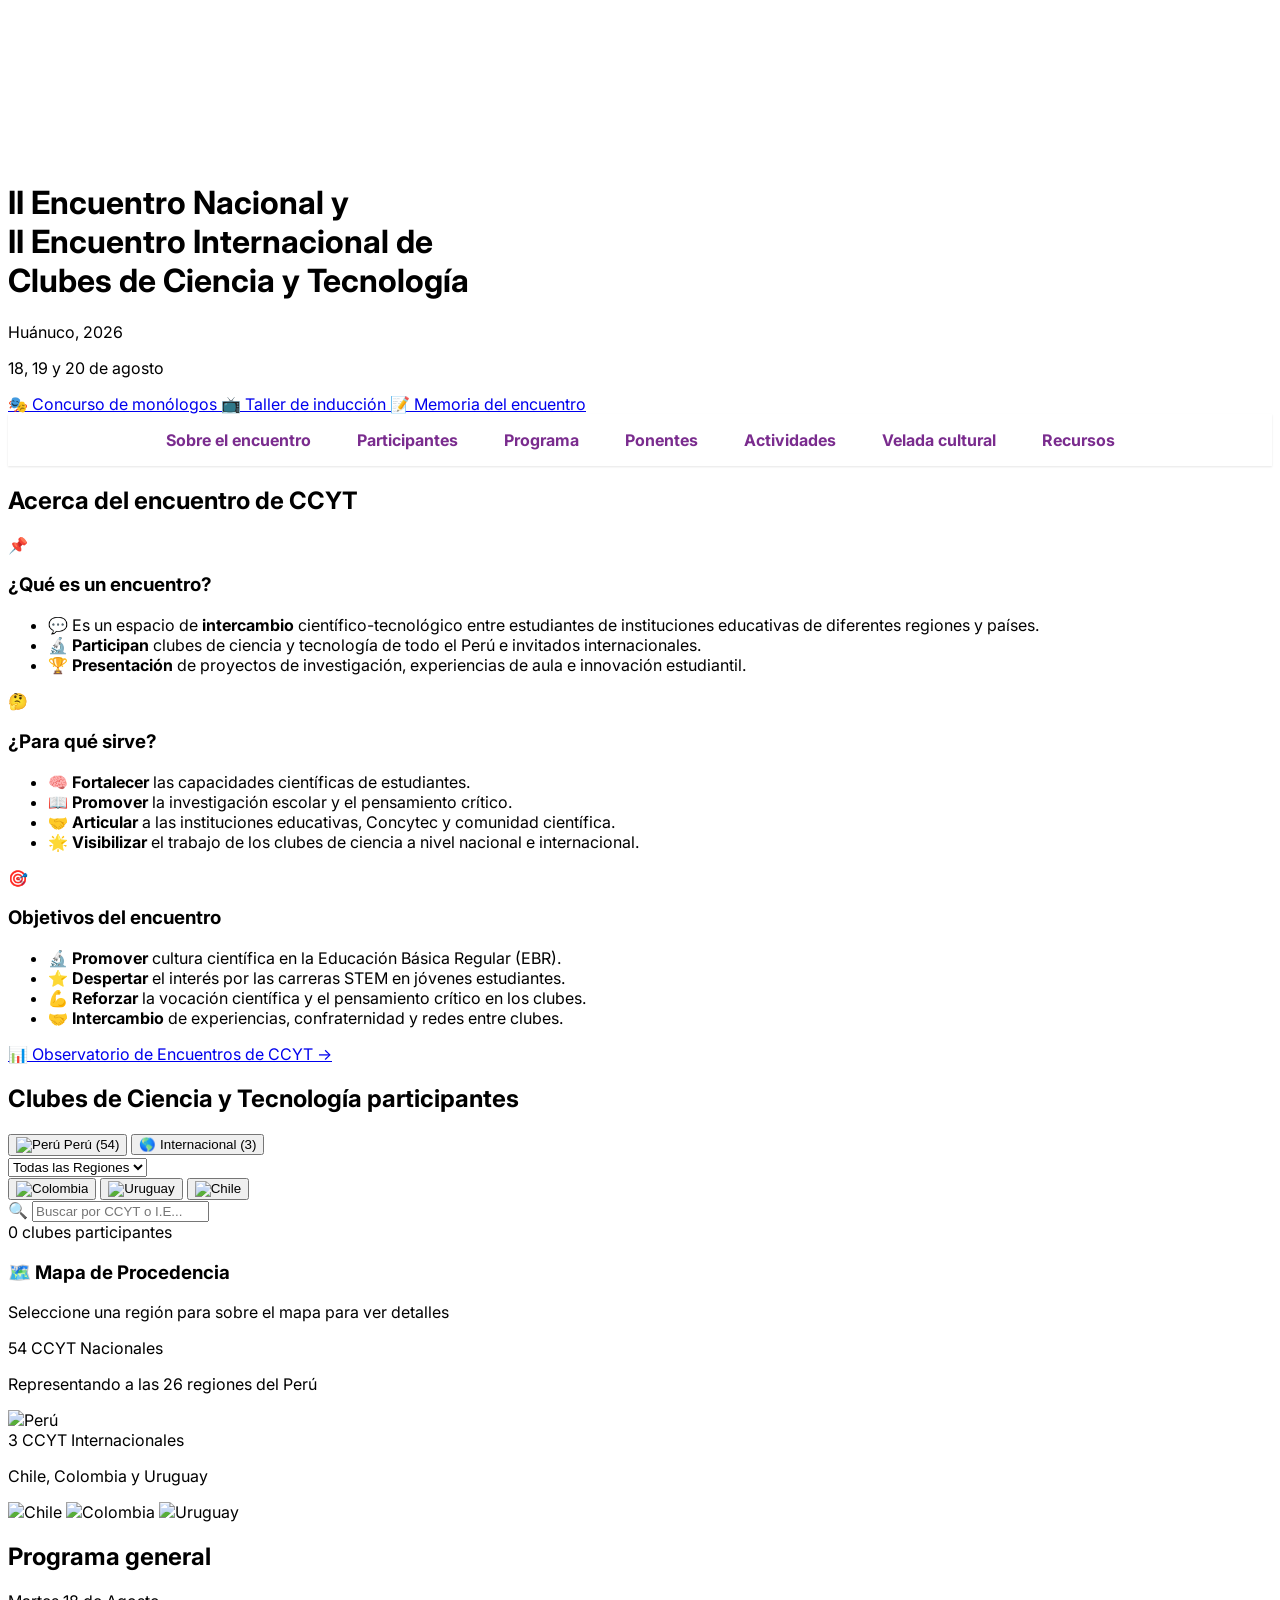
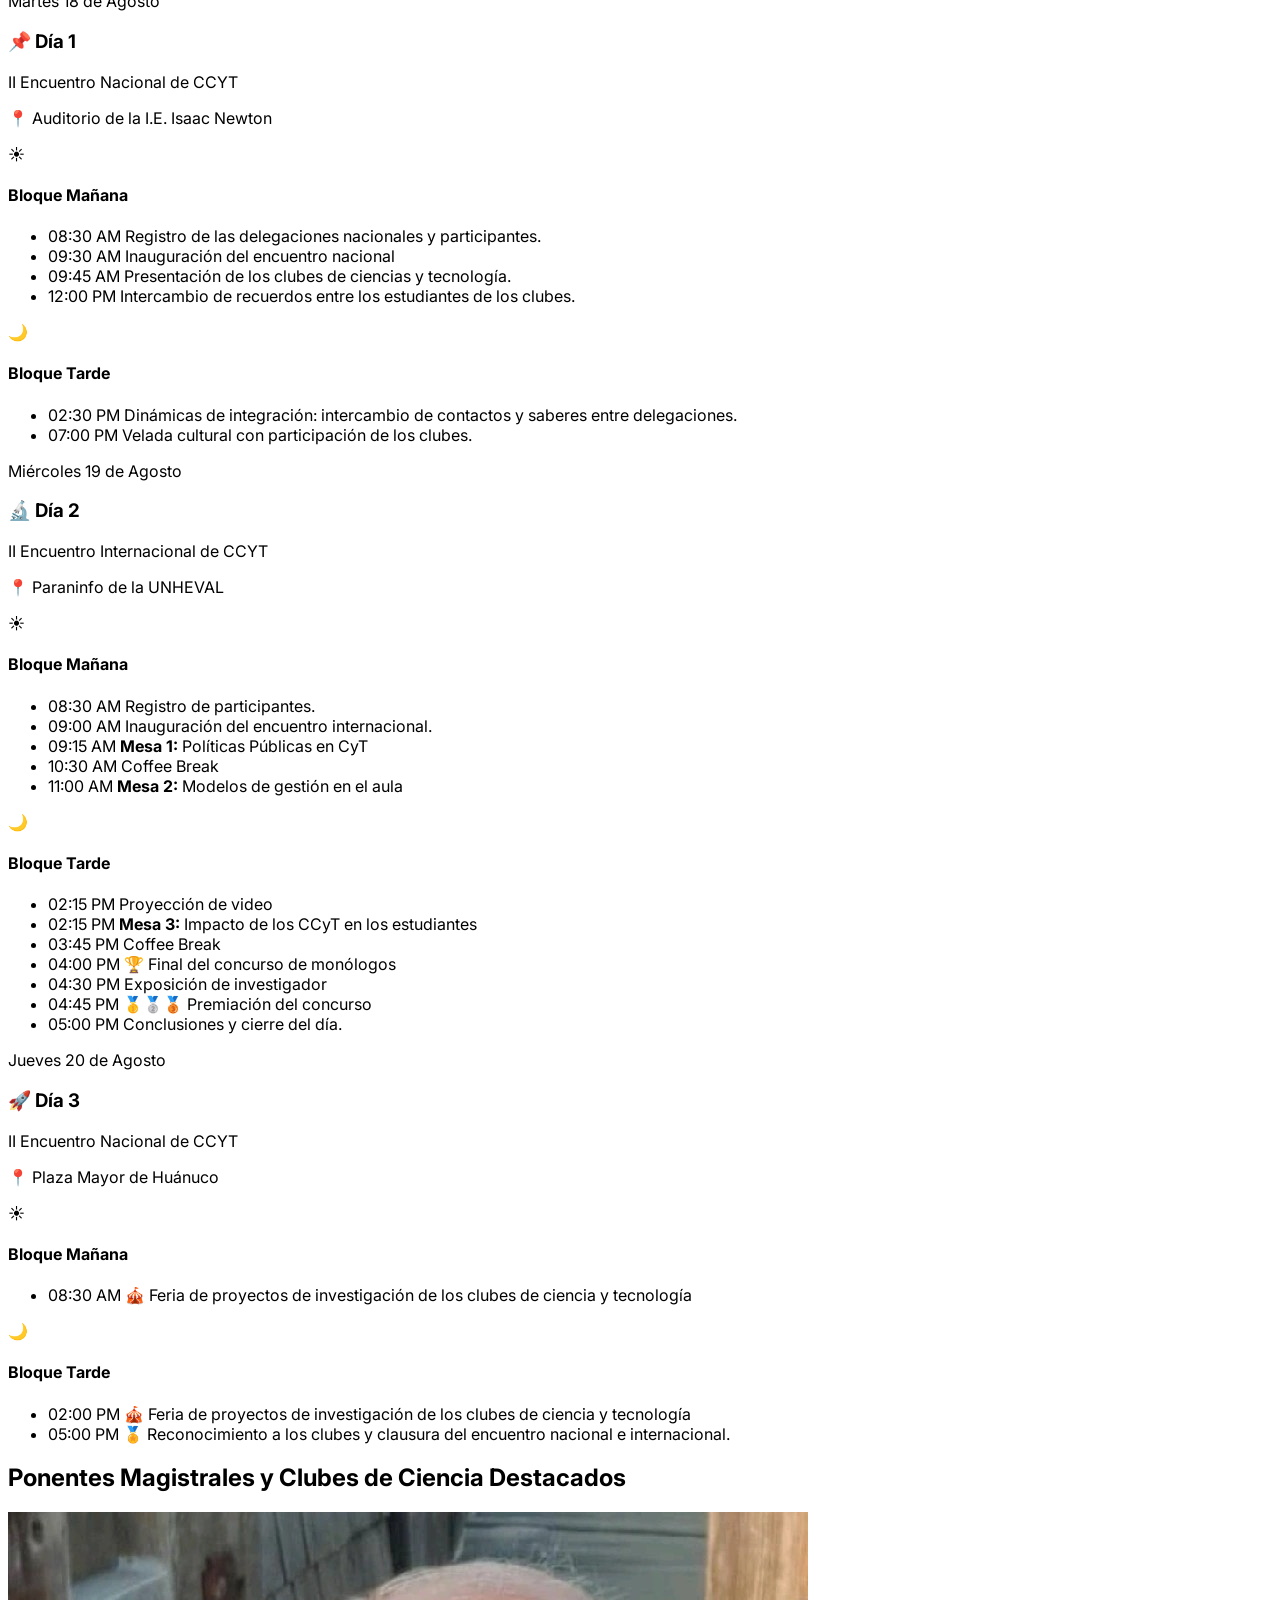
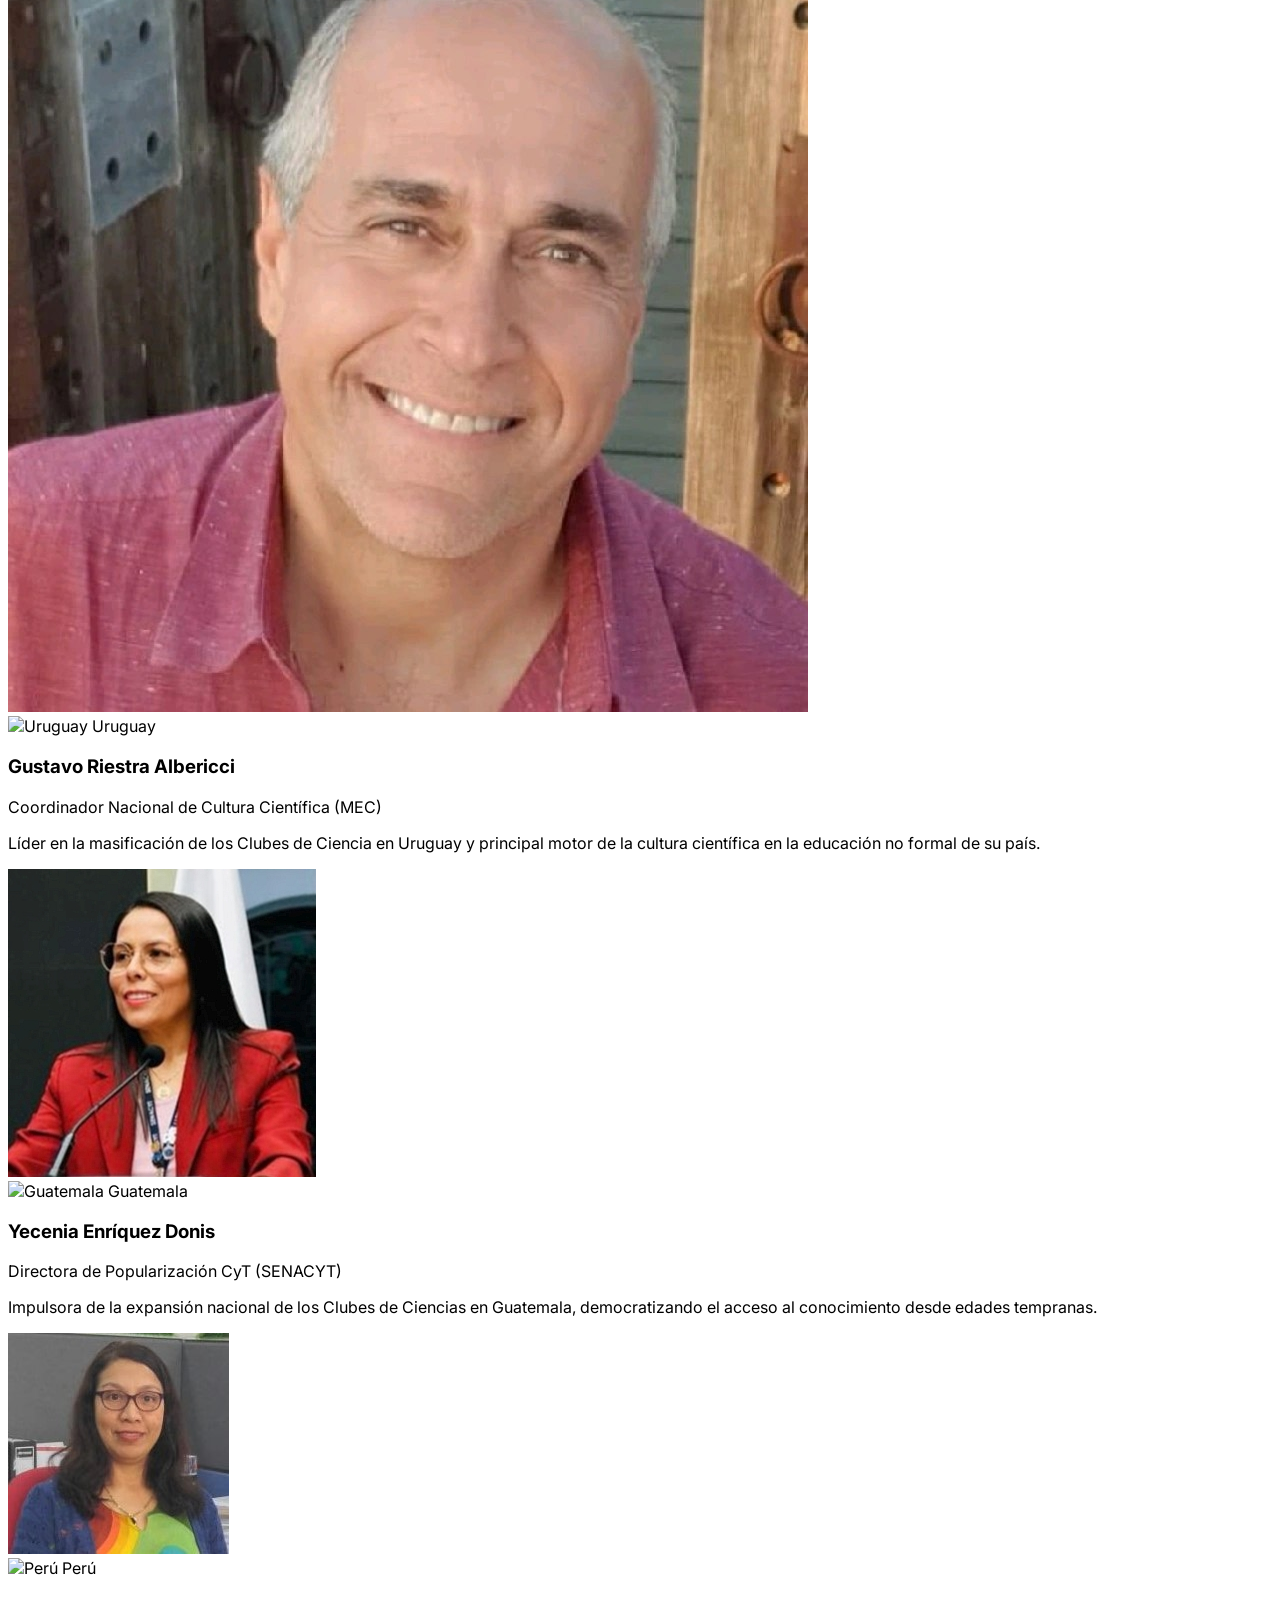
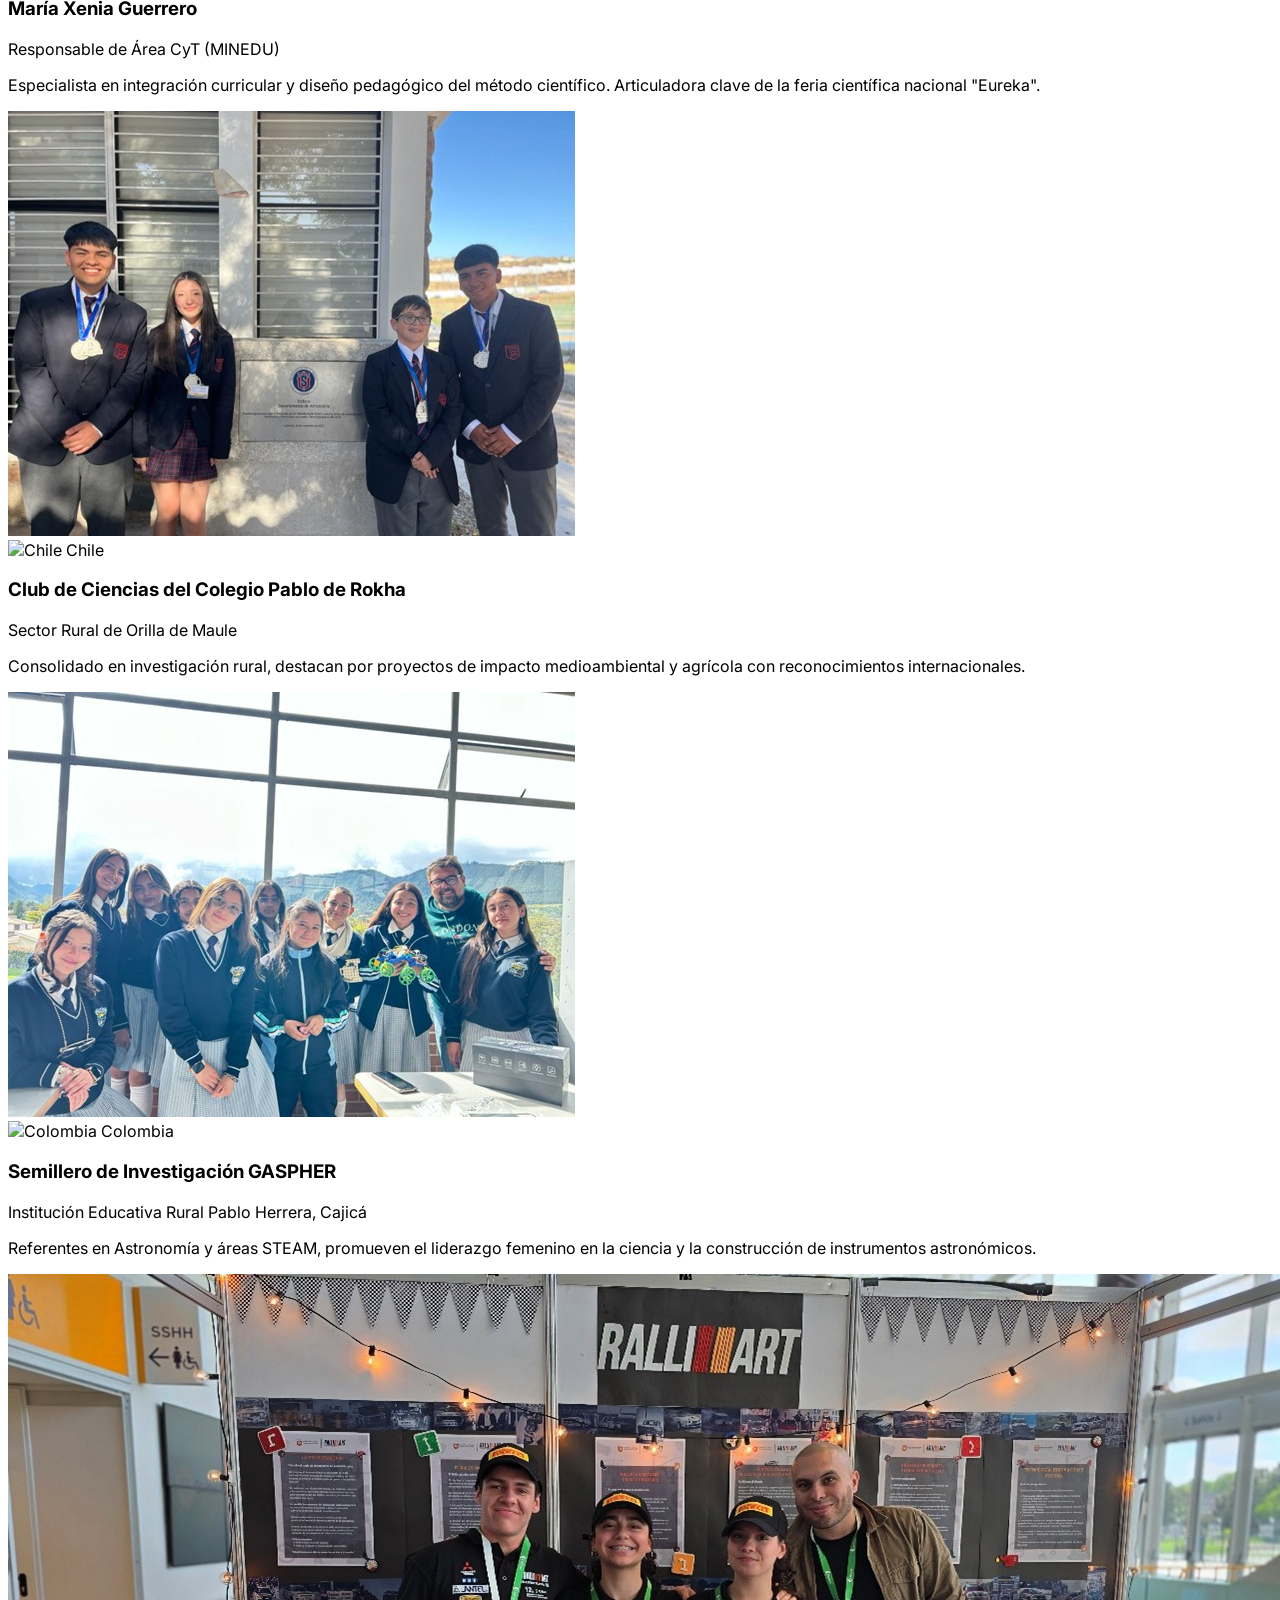
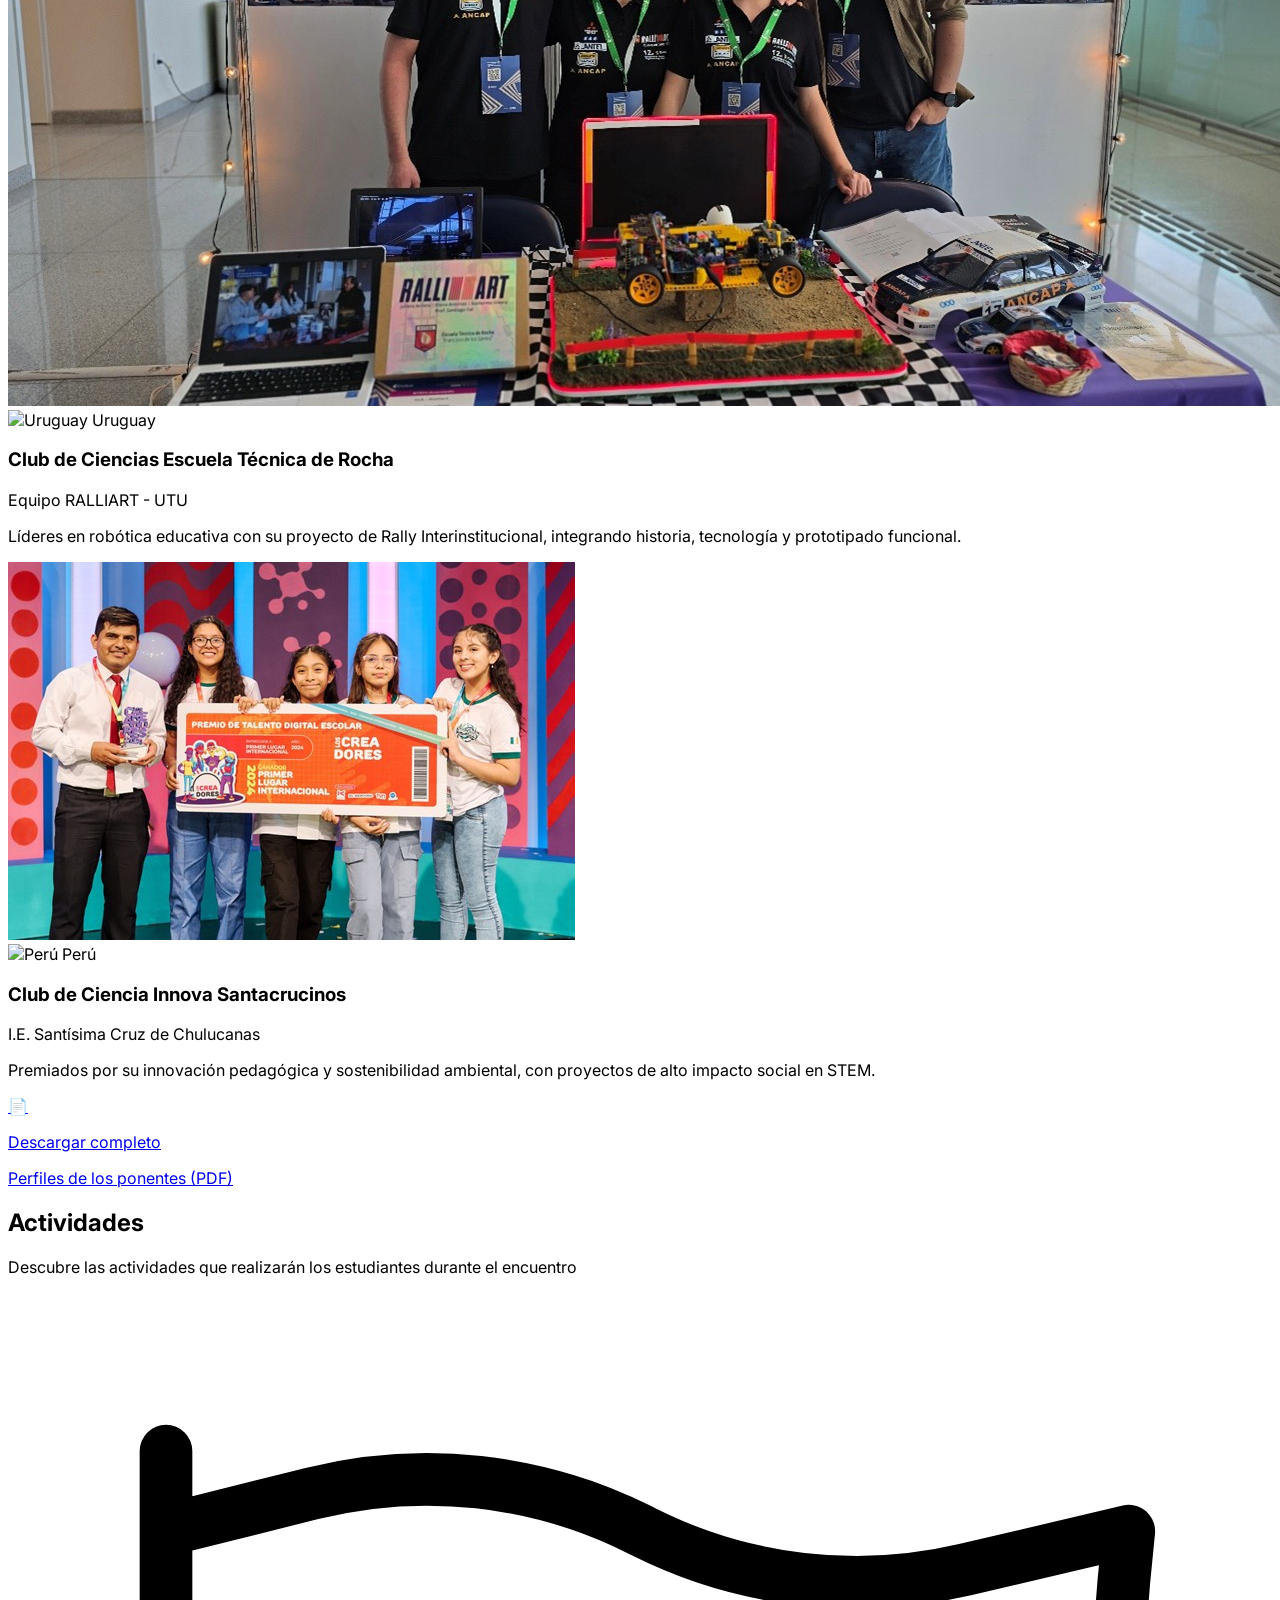
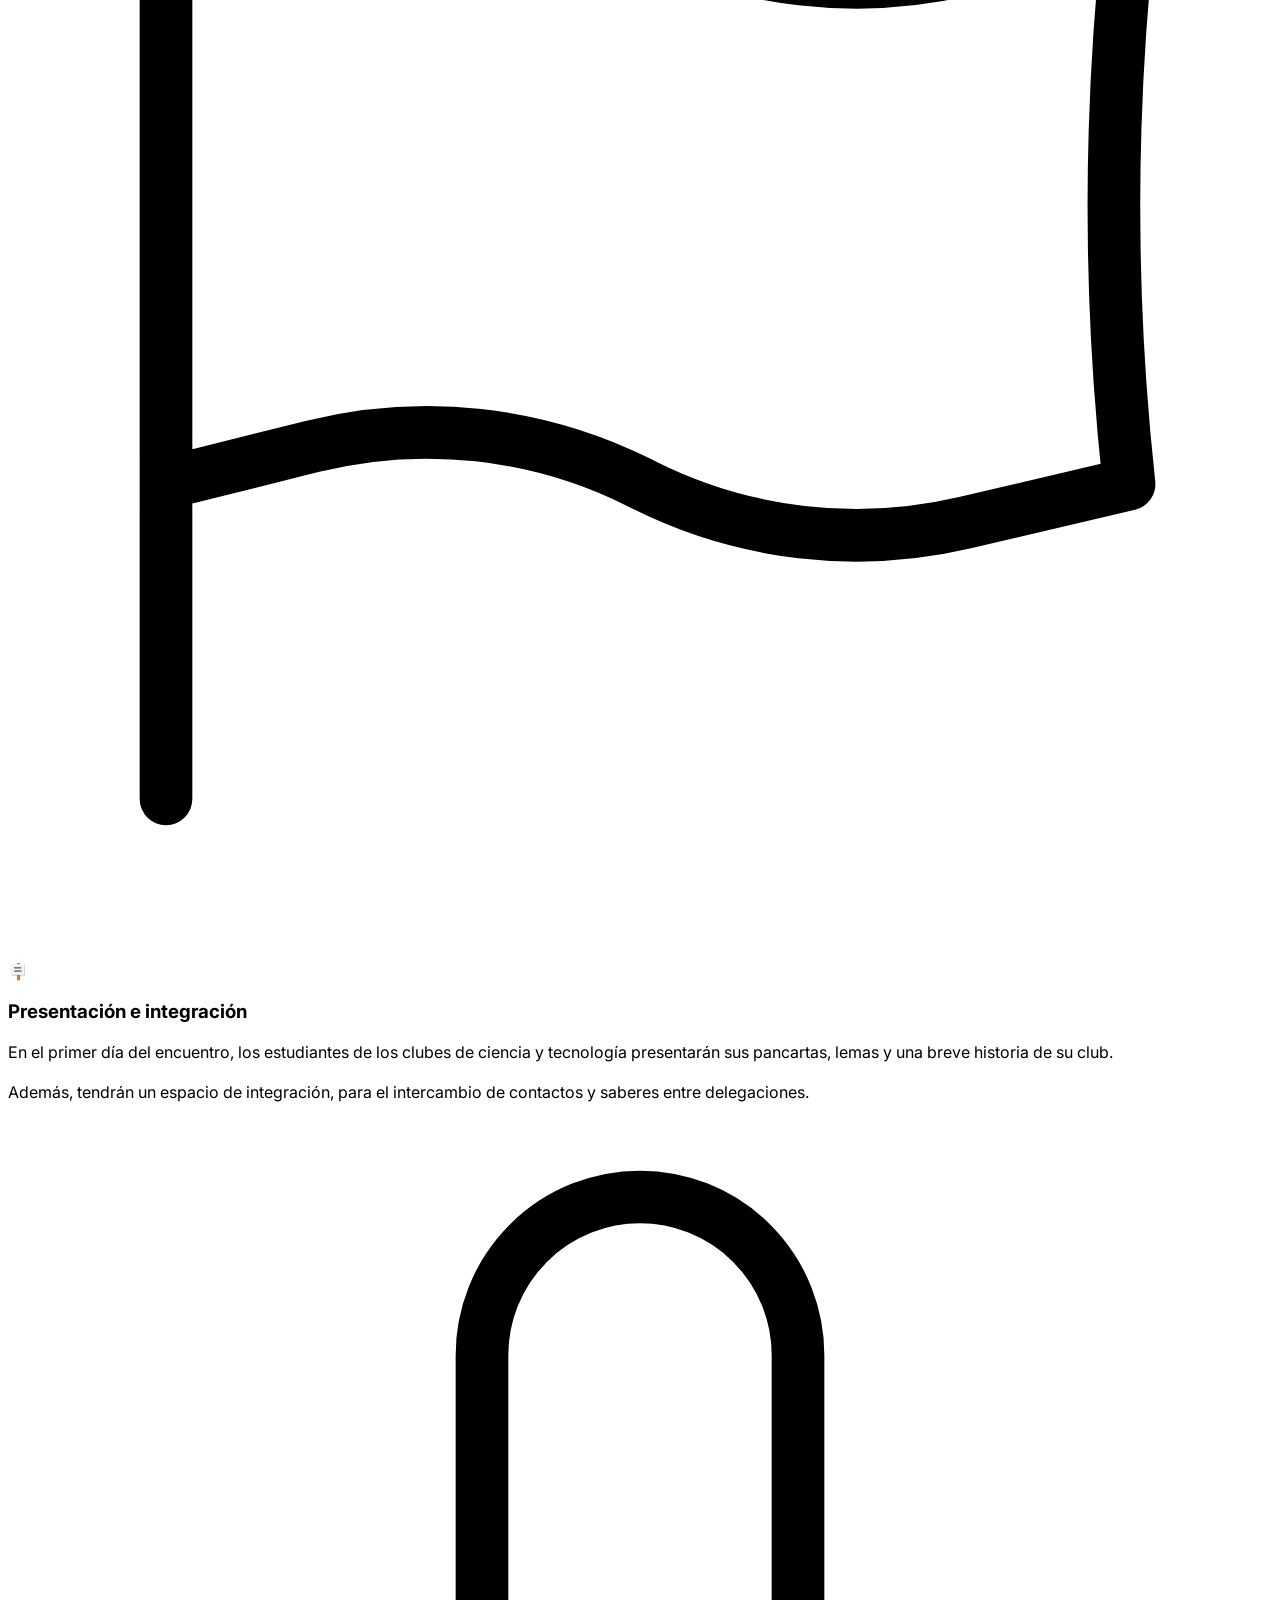
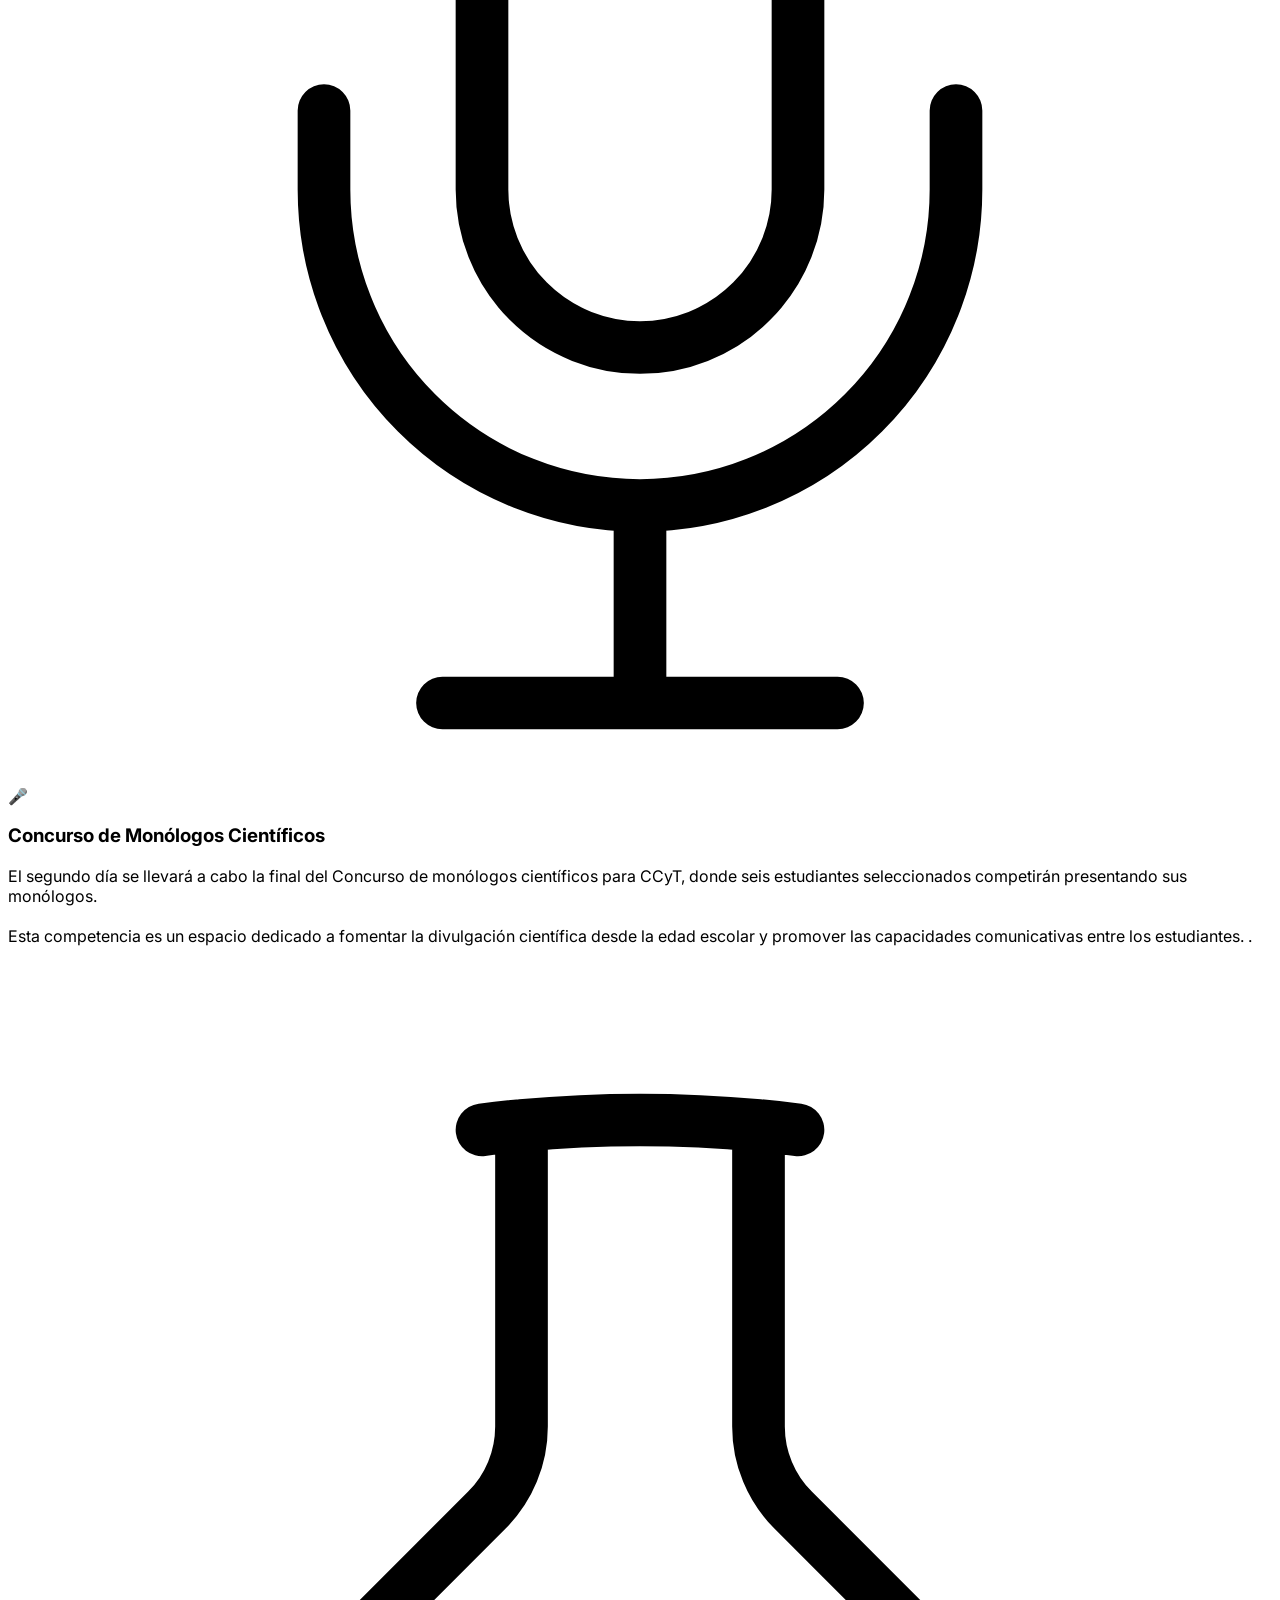
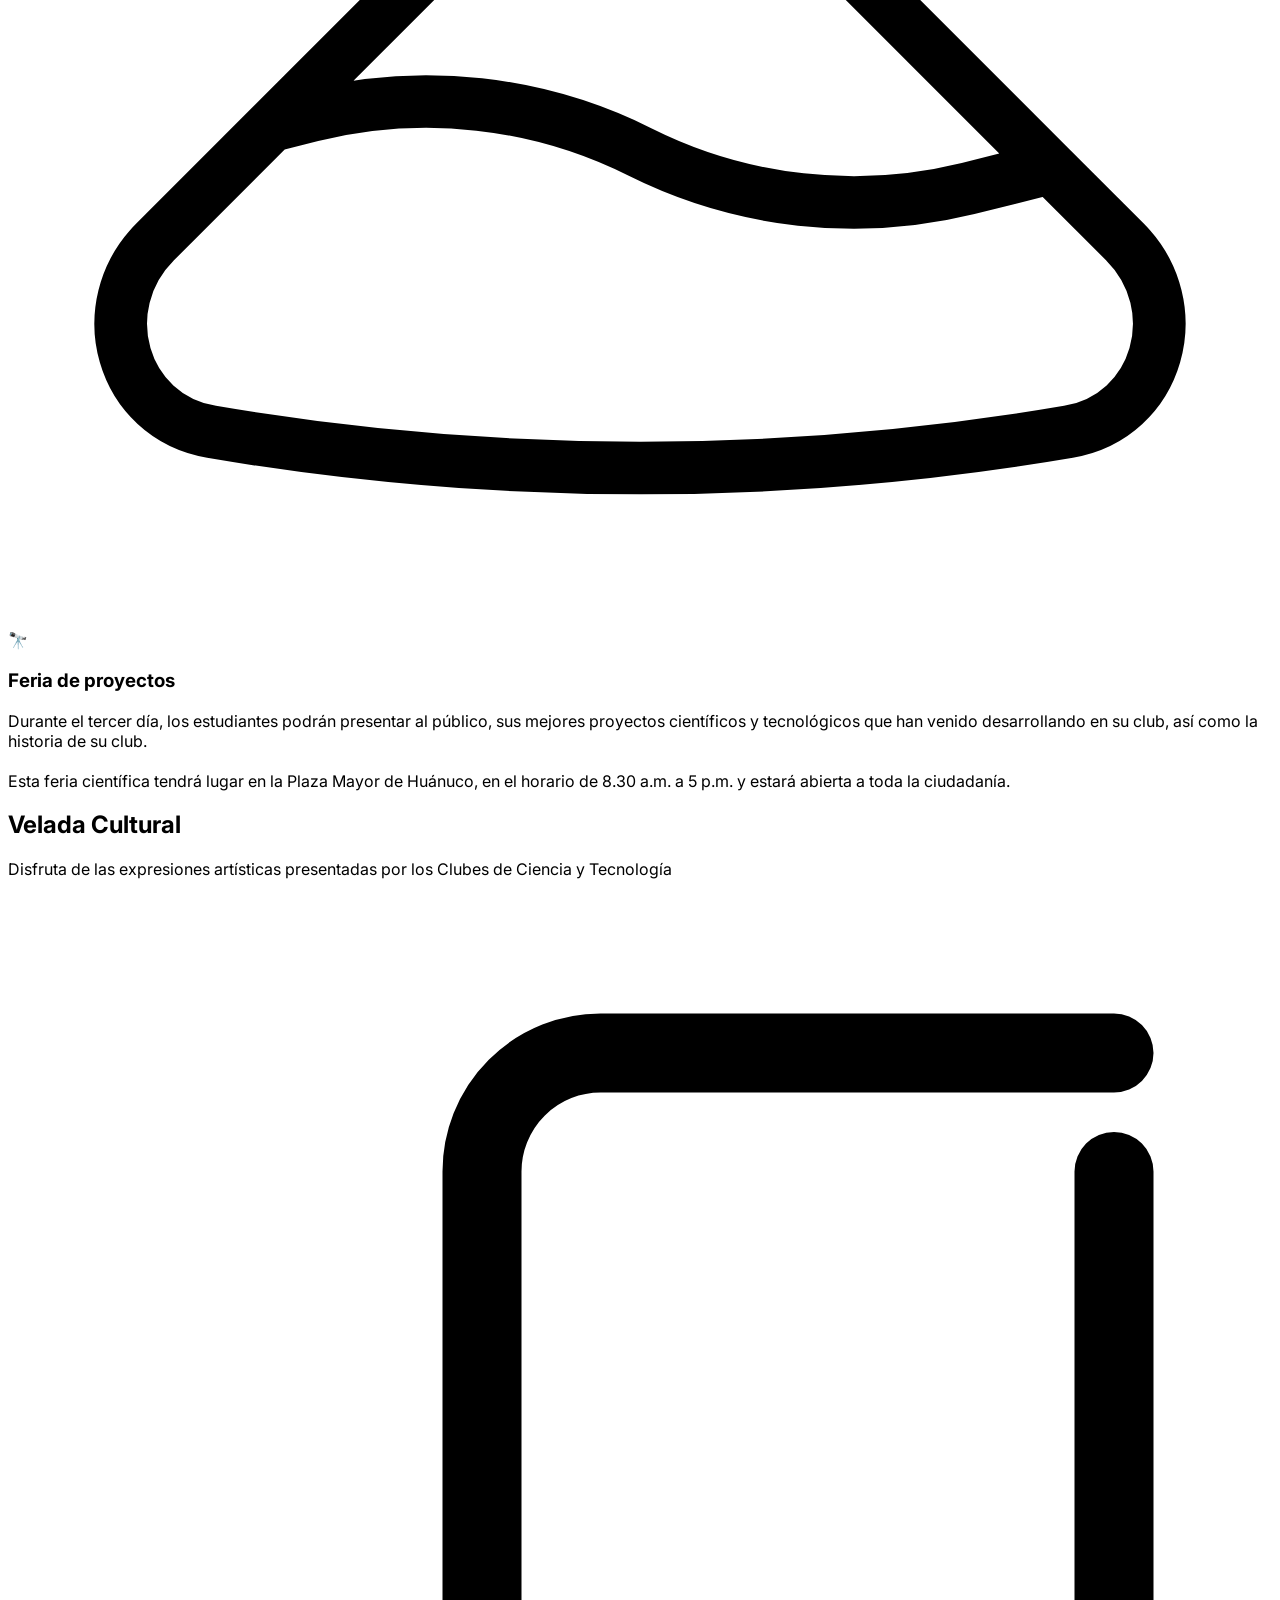
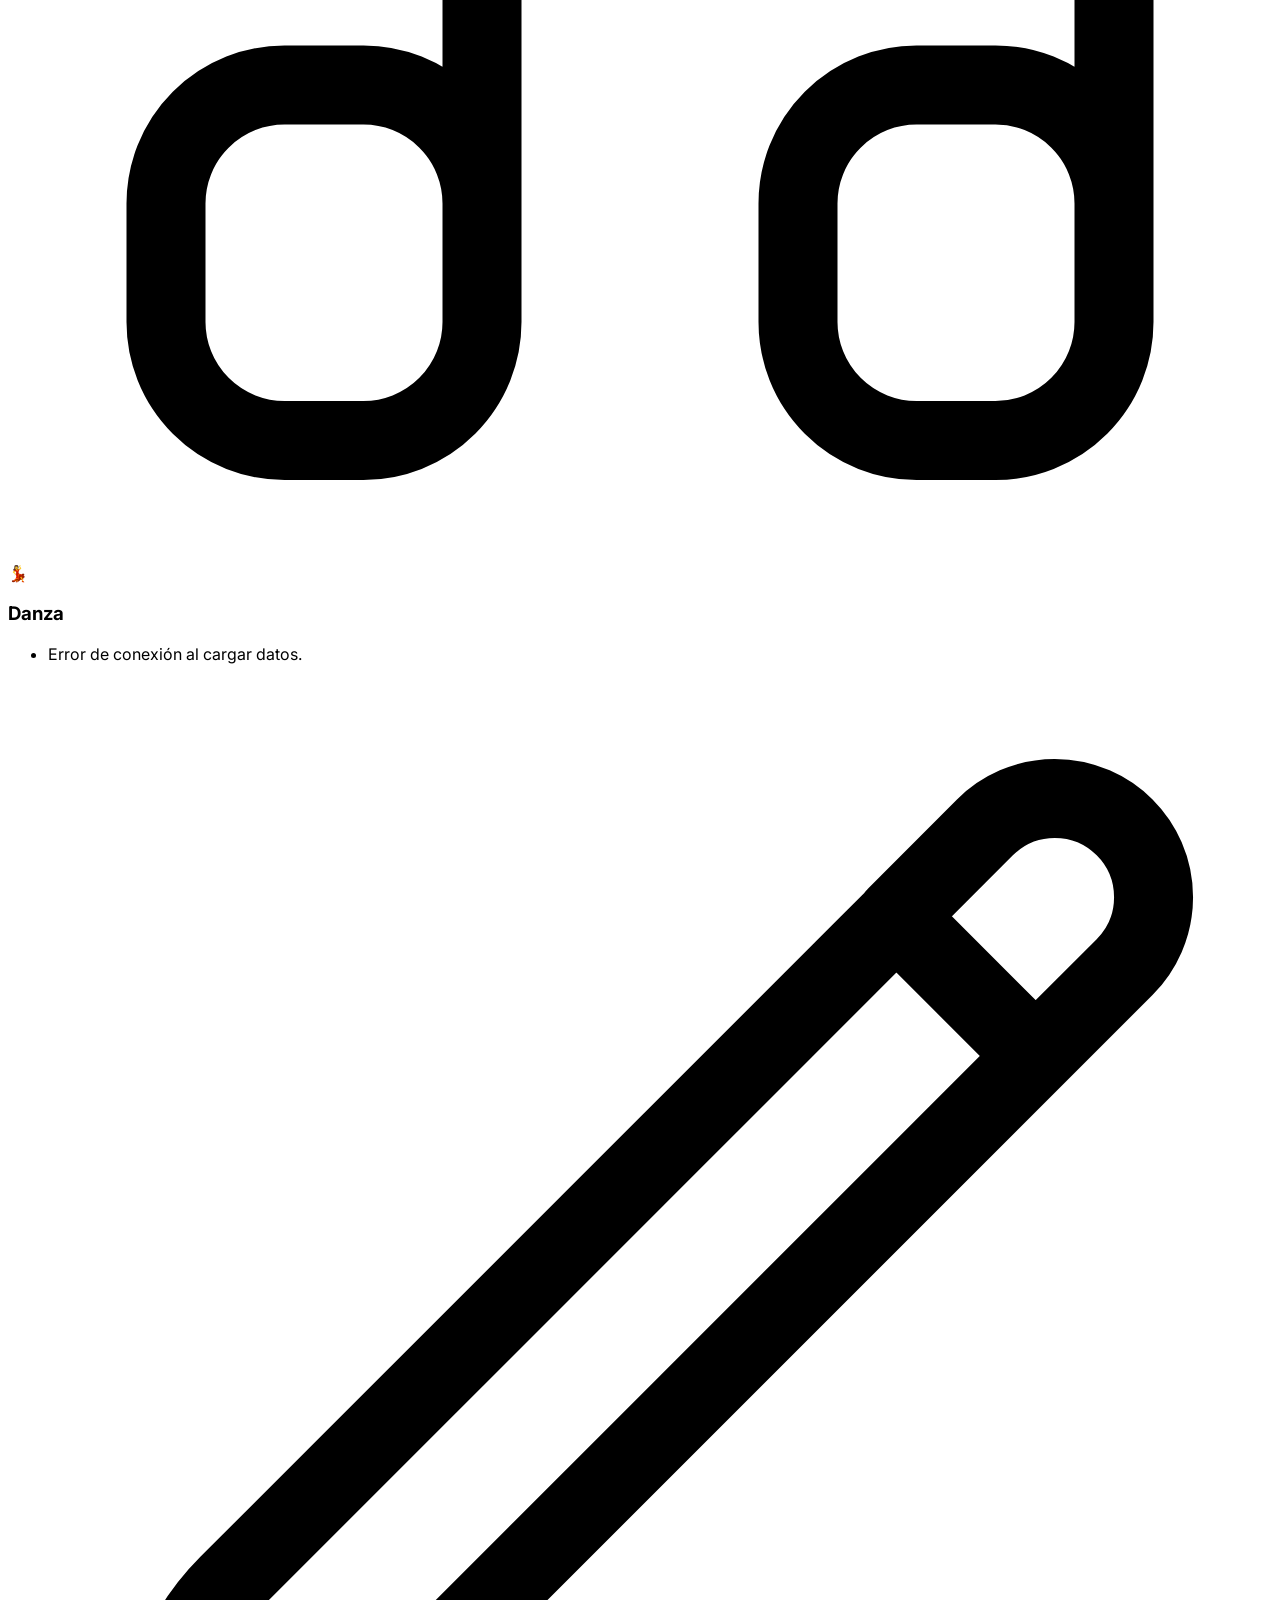
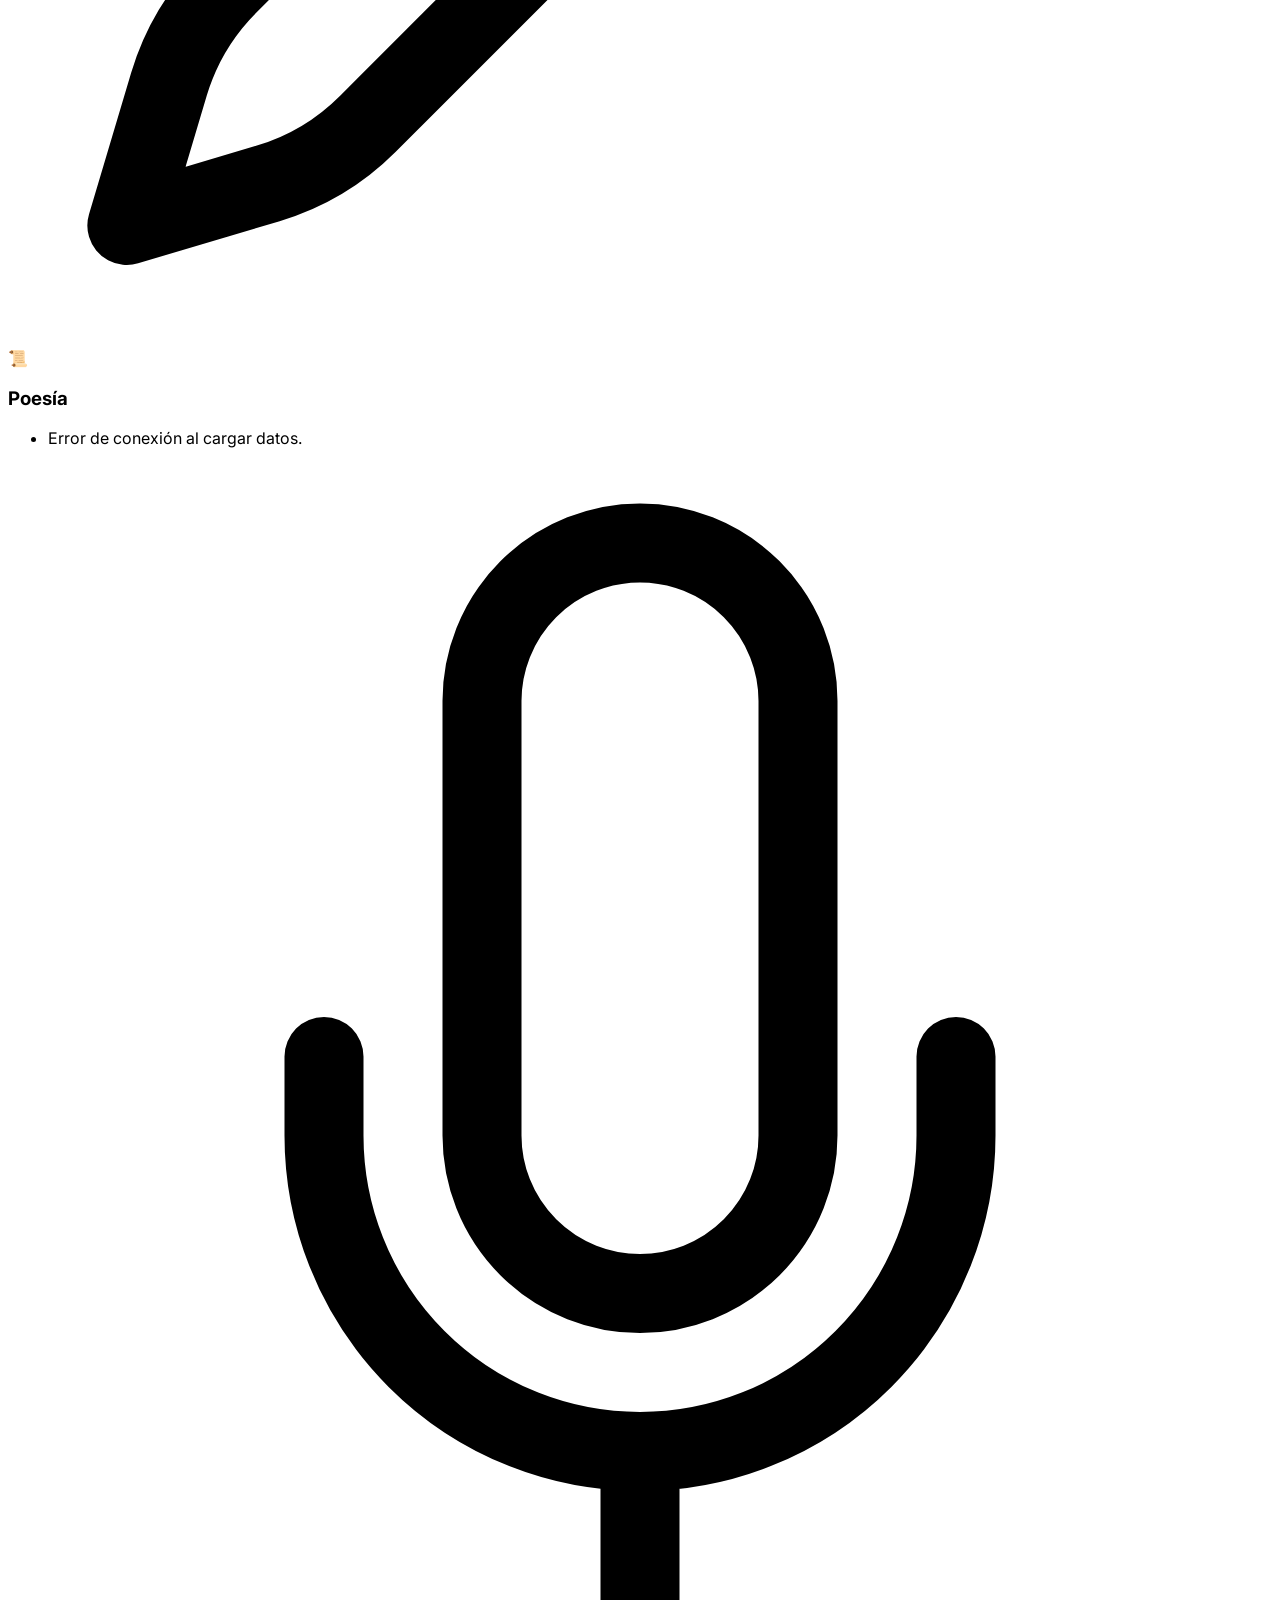
==== index.html @ 1f27a838 "Update index.html" ====
<!DOCTYPE html>
<html lang="es" class="scroll-smooth">
<head>
    <meta charset="UTF-8">
    <meta name="viewport" content="width=device-width, initial-scale=1.0">
    <title>Encuentro Internacional de Clubes de Ciencia y Tecnología | CONCYTEC</title>
    
    <script src="https://cdn.tailwindcss.com"></script>
    <link href="https://fonts.googleapis.com/css2?family=Inter:wght@400;500;700;900&display=swap" rel="stylesheet">
    
    <link rel="stylesheet" href="https://cdnjs.cloudflare.com/ajax/libs/animate.css/4.1.1/animate.min.css"/>
    
    <link rel="stylesheet" href="style.css">
    <script src="config-tailwind.js"></script>

</head>
<body class="bg-slate-50 text-slate-900 font-sans antialiased">

    <header id="inicio" class="relative min-h-[80vh] flex items-center justify-center text-center text-white bg-slate-900 py-20">
        <video autoplay muted loop playsinline class="absolute inset-0 w-full h-full object-cover opacity-40">
            <source src="assets/video/encuentros.mp4" type="video/mp4">
            Tu navegador no soporta videos.
        </video>

        <div class="absolute inset-0 bg-gradient-to-b from-slate-900/30 via-slate-900/50 to-slate-900"></div>

        <div class="relative z-10 px-6 w-full max-w-5xl animate__animated animate__fadeInUp flex flex-col items-center justify-center">
            <h1 class="text-3xl md:text-5xl lg:text-6xl font-extrabold mb-4 leading-tight">
                II Encuentro Nacional y <br class="hidden md:block">
                II Encuentro Internacional de <br> 
                <span class="text-brand">Clubes de Ciencia y Tecnología</span>
            </h1>
            <p class="text-xl md:text-3xl font-bold mb-2 text-slate-200">Huánuco, 2026</p>
            <p class="text-lg md:text-2xl font-medium mb-8 text-slate-300">18, 19 y 20 de agosto</p>
            
            <div class="flex flex-wrap justify-center gap-3 md:gap-4 w-full">
                <a href="https://sites.google.com/concytec.gob.pe/pop/eiccyt/monologos" target="_blank" class="w-full sm:w-auto border-2 border-white/80 bg-white/10 backdrop-blur-sm px-6 py-3 rounded-xl font-bold hover:bg-white hover:text-slate-900 hover:scale-105 transition-all duration-300 shadow-lg">
                    🎭 Concurso de monólogos
                </a>
                <a href="https://www.youtube.com/watch?v=rc3lQS-NrHs&t=8s" target="_blank" class="w-full sm:w-auto border-2 border-brand bg-brand px-6 py-3 rounded-xl font-bold text-white hover:bg-brand/80 hover:border-brand/80 hover:scale-105 transition-all duration-300 shadow-lg shadow-brand/30">
                    📺 Taller de inducción
                </a>
                <a href="https://forms.gle/Jagw4j2ENNtJgktn9" target="_blank" class="w-full sm:w-auto border-2 border-white/80 bg-white/10 backdrop-blur-sm px-6 py-3 rounded-xl font-bold hover:bg-white hover:text-slate-900 hover:scale-105 transition-all duration-300 shadow-lg">
                    📝 Memoria del encuentro
                </a>
            </div>
        </div>
    </header>

    <nav class="sub-nav sticky top-0 z-50 flex flex-wrap justify-center gap-2 md:gap-4 bg-slate-50 border-b border-slate-200 py-1 px-4 shadow-sm backdrop-blur-md bg-slate-50/90">
        <a href="#presentacion" class="text-xs md:text-sm font-bold text-slate-600 hover:text-brand transition-colors px-2 py-1">Sobre el encuentro</a>
        <a href="#clubes" class="text-xs md:text-sm font-bold text-slate-600 hover:text-brand transition-colors px-2 py-1">Participantes</a>
        <a href="#programa" class="text-xs md:text-sm font-bold text-slate-600 hover:text-brand transition-colors px-2 py-1">Programa</a>
        <a href="#ponentes" class="text-xs md:text-sm font-bold text-slate-600 hover:text-brand transition-colors px-2 py-1">Ponentes</a>
        <a href="#actividades" class="text-xs md:text-sm font-bold text-slate-600 hover:text-brand transition-colors px-2 py-1">Actividades</a>
        <a href="#velada" class="text-xs md:text-sm font-bold text-slate-600 hover:text-brand transition-colors px-2 py-1">Velada cultural</a>
        <a href="#recursos" class="text-xs md:text-sm font-bold text-slate-600 hover:text-brand transition-colors px-2 py-1">Recursos</a>
    </nav>

    <!-- -----------------
    SECCION PRESENTACION
    ---------------------- -->

    <section id="presentacion" class="py-28 md:py-16 bg-slate-100 relative overflow-hidden">
        <div class="absolute top-0 left-0 w-full h-full overflow-hidden pointer-events-none z-0">
            <div class="absolute -top-24 -right-24 w-96 h-96 bg-brand opacity-5 rounded-full blur-3xl"></div>
            <div class="absolute -bottom-24 -left-24 w-96 h-96 bg-accent opacity-5 rounded-full blur-3xl"></div>
        </div>

        <div class="container mx-auto max-w-7xl px-6 lg:px-8 relative z-10">
            
            <div class="flex flex-col items-center mb-8">
                <h2 class="text-3xl md:text-4xl font-extrabold text-dark tracking-tight text-center uppercase">Acerca del encuentro de CCYT</h2>
                <div class="w-20 h-1 bg-brand mt-4 rounded-full"></div>
            </div>
            
            <div class="grid md:grid-cols-3 gap-8 items-stretch mb-12">
                
                <div class="bg-white rounded-2xl shadow-xl border-t-4 border-brand overflow-hidden transition-all duration-300 transform hover:scale-105 hover:shadow-2xl flex flex-col">
                    <div class="bg-brand/10 p-5 text-center border-b border-brand/20">
                        <span class="text-2xl mb-1 block">📌</span>
                        <h3 class="text-xl font-black text-slate-800">¿Qué es un encuentro?</h3>
                    </div>
                    
                    <div class="p-6 flex-grow flex flex-col justify-center">
                        <ul class="space-y-4 text-sm text-slate-600">
                            <li class="flex gap-3 items-start">
                                <span class="text-base shrink-0 mt-0.5">💬</span>
                                <span>Es un espacio de <b class="text-brand">intercambio</b> científico-tecnológico entre estudiantes de instituciones educativas de diferentes regiones y países.</span>
                            </li>
                            <li class="flex gap-3 items-start">
                                <span class="text-base shrink-0 mt-0.5">🔬</span>
                                <span><b class="text-slate-800">Participan</b> clubes de ciencia y tecnología de todo el Perú e invitados internacionales.</span>
                            </li>
                            <li class="flex gap-3 items-start">
                                <span class="text-base shrink-0 mt-0.5">🏆</span>
                                <span><b class="text-slate-800">Presentación</b> de proyectos de investigación, experiencias de aula e innovación estudiantil.</span>
                            </li>
                        </ul>
                    </div>
                </div>

                <div class="bg-dark rounded-2xl shadow-xl border-t-4 border-accent overflow-hidden transition-all duration-300 transform hover:scale-105 hover:shadow-2xl flex flex-col">
                    <div class="bg-black/20 p-5 text-center border-b border-white/10">
                        <span class="text-2xl mb-1 block">🤔</span>
                        <h3 class="text-xl font-black text-white">¿Para qué sirve?</h3>
                    </div>
                    
                    <div class="p-6 flex-grow flex flex-col justify-center">
                        <ul class="space-y-4 text-sm text-slate-200">
                            <li class="flex gap-3 items-start">
                                <span class="text-base shrink-0 mt-0.5">🧠</span>
                                <span><b class="text-accent">Fortalecer</b> las capacidades científicas de estudiantes.</span>
                            </li>
                            <li class="flex gap-3 items-start">
                                <span class="text-base shrink-0 mt-0.5">📖</span>
                                <span><b class="text-white">Promover</b> la investigación escolar y el pensamiento crítico.</span>
                            </li>
                            <li class="flex gap-3 items-start">
                                <span class="text-base shrink-0 mt-0.5">🤝</span>
                                <span><b class="text-white">Articular</b> a las instituciones educativas, Concytec y comunidad científica.</span>
                            </li>
                            <li class="flex gap-3 items-start">
                                <span class="text-base shrink-0 mt-0.5">🌟</span>
                                <span><b class="text-accent">Visibilizar</b> el trabajo de los clubes de ciencia a nivel nacional e internacional.</span>
                            </li>
                        </ul>
                    </div>
                </div>

                <div class="bg-white rounded-2xl shadow-xl border-t-4 border-brand overflow-hidden transition-all duration-300 transform hover:scale-105 hover:shadow-2xl flex flex-col">
                    <div class="bg-brand/10 p-5 text-center border-b border-brand/20">
                        <span class="text-2xl mb-1 block">🎯</span>
                        <h3 class="text-xl font-black text-slate-800">Objetivos del encuentro</h3>
                    </div>
                    
                    <div class="p-6 flex-grow flex flex-col justify-center">
                        <ul class="space-y-4 text-sm text-slate-600">
                            <li class="flex gap-3 items-start">
                                <span class="text-base shrink-0 mt-0.5">🔬</span>
                                <span><b class="text-brand">Promover</b> cultura científica en la Educación Básica Regular (EBR).</span>
                            </li>
                            <li class="flex gap-3 items-start">
                                <span class="text-base shrink-0 mt-0.5">⭐</span>
                                <span><b class="text-slate-800">Despertar</b> el interés por las carreras STEM en jóvenes estudiantes.</span>
                            </li>
                            <li class="flex gap-3 items-start">
                                <span class="text-base shrink-0 mt-0.5">💪</span>
                                <span><b class="text-slate-800">Reforzar</b> la vocación científica y el pensamiento crítico en los clubes.</span>
                            </li>
                            <li class="flex gap-3 items-start">
                                <span class="text-base shrink-0 mt-0.5">🤝</span>
                                <span><b class="text-dark font-bold">Intercambio</b> de experiencias, confraternidad y redes entre clubes.</span>
                            </li>
                        </ul>
                    </div>
                </div>

            </div>

            <div class="text-center mt-12">
                <a href="https://sites.google.com/concytec.gob.pe/pop/eiccyt/observatorio" target="_blank" class="inline-flex items-center gap-3 bg-dark hover:bg-brand text-white font-bold px-8 py-3.5 rounded-xl shadow-lg transition-all duration-300 transform hover:-translate-y-1 group text-sm uppercase tracking-wider">
                    <span class="text-lg transition-transform group-hover:rotate-12">📊</span> 
                    <span>Observatorio de Encuentros de CCYT</span>
                    <span class="transition-transform group-hover:translate-x-1">→</span>
                </a>
            </div>

        </div>
    </section>

    
    <!-- ---------------------------------------
    SECCION CLUBES DE CIENCIA PARTICIPANTES
    --------------------------------------- -->

    <section id="clubes" class="py-28 md:py-16 bg-white relative overflow-hidden">
        
        <div class="container mx-auto max-w-7xl px-6 lg:px-8 relative z-10">
            
            <div class="flex flex-col items-center mb-8">
                <h2 class="text-3xl md:text-4xl font-extrabold text-dark tracking-tight text-center uppercase">Clubes de Ciencia y Tecnología participantes</h2>
                <div class="w-20 h-1 bg-brand mt-4 rounded-full"></div>
            </div>
            
            <div class="grid lg:grid-cols-12 gap-8 items-start">
                
                <div class="lg:col-span-7 flex flex-col h-full">
                    
                    <div class="flex justify-center md:justify-center mb-4">
                        <div class="bg-slate-100 p-1 rounded-xl shadow-sm border border-slate-200 inline-flex gap-2">
                            <button id="tab-peru" class="px-6 py-2 rounded-lg font-bold text-sm transition-all duration-200 bg-accent text-white shadow-md flex items-center gap-2">
                                <img src="https://flagcdn.com/pe.svg" alt="Perú" class="w-6 h-4 rounded-sm object-cover shadow-sm border border-slate-100 shrink-0"> Perú (54)
                            </button>
                            <button id="tab-intl" class="px-6 py-2 rounded-lg font-bold text-sm text-slate-500 hover:text-slate-800 transition-all duration-200 flex items-center gap-2">
                                <span>🌎</span> Internacional (3)
                            </button>
                        </div>
                    </div>

                    <div class="bg-slate-50 p-2 rounded-2xl shadow-md border border-slate-200/60 mb-4">
                        <div class="flex flex-col md:flex-row gap-4 items-center justify-between">
                            <div id="controles-dinamicos" class="w-full md:w-auto flex flex-col sm:flex-row gap-3 items-center">
                                
                                <div id="filtro-region-container" class="w-full sm:w-50">
                                    <select id="filtroRegionClub" class="w-full bg-white text-sm border border-slate-200 rounded-xl px-4 py-2 font-medium text-slate-700 focus:outline-none focus:border-brand cursor-pointer">
                                        <option value="">Todas las Regiones</option>
                                    </select>
                                </div>

                                <div id="filtro-banderas-container" class="hidden flex gap-2">
                                    <button class="btn-bandera opacity-50 hover:opacity-100 transition scale-100 data-[activo=true]:opacity-100 data-[activo=true]:scale-110 data-[activo=true]:ring-2 ring-brand rounded-md" data-pais="Colombia" title="Colombia">
                                        <img src="https://flagcdn.com/co.svg" alt="Colombia" class="w-10 h-7 rounded-md object-cover shadow-sm">
                                    </button>
                                    <button class="btn-bandera opacity-50 hover:opacity-100 transition scale-100 data-[activo=true]:opacity-100 data-[activo=true]:scale-110 data-[activo=true]:ring-2 ring-brand rounded-md" data-pais="Uruguay" title="Uruguay">
                                        <img src="https://flagcdn.com/uy.svg" alt="Uruguay" class="w-10 h-7 rounded-md object-cover shadow-sm">
                                    </button>
                                    <button class="btn-bandera opacity-50 hover:opacity-100 transition scale-100 data-[activo=true]:opacity-100 data-[activo=true]:scale-110 data-[activo=true]:ring-2 ring-brand rounded-md" data-pais="Chile" title="Chile">
                                        <img src="https://flagcdn.com/cl.svg" alt="Chile" class="w-10 h-7 rounded-md object-cover shadow-sm">
                                    </button>
                                </div>
                            </div>

                            <div class="w-full md:w-auto flex items-center gap-3">
                                <div class="relative w-full md:w-50">
                                    <span class="absolute inset-y-0 left-0 flex items-center pl-3 text-slate-400">🔍</span>
                                    <input type="text" id="buscarClub" placeholder="Buscar por CCYT o I.E..." class="w-full bg-white text-sm border border-slate-200 rounded-xl pl-9 pr-4 py-2 font-medium text-slate-700 focus:outline-none focus:border-brand">
                                </div>
                                <span class="text-[10px] font-bold text-dark bg-dark/5 px-2 py-2 rounded-xl shrink-0 whitespace-nowrap uppercase">
                                    <span id="total-clubes-lista" class="font-black text-sm">0</span> clubes participantes
                                </span>
                            </div>
                        </div>
                    </div>

                    <div id="lista-clubes-contenedor" class="grid sm:grid-cols-2 gap-4 max-h-[480px] overflow-y-auto pr-2 mb-4 scroll-smooth">
                        </div>
                </div>

                <div class="lg:col-span-5 bg-slate-50 p-6 rounded-2xl shadow-md border-t-4 border-dark flex flex-col items-center justify-center sticky top-10">
                    <div class="text-center mb-4">
                        <h3 class="font-black text-slate-800 text-lg">🗺️ Mapa de Procedencia</h3>
                        <p id="info-hover-mapa" class="text-xs font-bold text-slate-400 h-5 mt-1 transition-all">Seleccione una región para sobre el mapa para ver detalles</p>
                    </div>

                    <div class="w-full flex justify-center items-center bg-white rounded-2xl border border-slate-200/60 p-4 relative h-[480px] overflow-hidden">
                        
                        <div id="mapa-clubes-peru" class="w-full h-full max-w-[320px] flex justify-center items-center transition-opacity duration-300 opacity-100 [&>svg]:w-full [&>svg]:h-full [&>svg]:max-h-full">
                            </div>
                        
                        <div id="mapa-clubes-mundo" class="w-full h-full absolute inset-0 m-auto flex justify-center items-center opacity-0 pointer-events-none transition-opacity duration-300 [&>svg]:w-full [&>svg]:h-auto [&>svg]:max-h-full">
                            </div>
                        
                    </div>
                    
                    <!-- <div class="flex justify-center gap-4 mt-4 text-[11px] font-bold text-slate-600 border-t pt-4 w-full border-slate-100">
                        <span class="flex items-center gap-1.5"><span class="w-2.5 h-2.5 bg-brand rounded-sm shadow-sm"></span> Seleccionado</span>
                        <span class="flex items-center gap-1.5"><span class="w-2.5 h-2.5 bg-accent rounded-sm shadow-sm"></span> Con Participantes</span>
                    </div> -->
                </div>

            </div>

            <div class="grid grid-cols-2 pt-4 pb-4 bg-white gap-4">
                <div class="bg-slate-50 p-4 rounded-2xl shadow-md border-l-4 border-accent flex items-center justify-between gap-4">
                    <div class="space-y-1">
                        <span class="text-md font-black text-slate-800 block"> 54 CCYT Nacionales</span>
                        <p class="text-xs font-semibold text-slate-500 tracking-wider">Representando a las 26 regiones del Perú</p>
                    </div>
                    <img src="https://flagcdn.com/pe.svg" alt="Perú" class="w-12 h-8 rounded-md object-cover shadow-sm border border-slate-100 shrink-0">
                </div>

                <div class="bg-slate-50 p-4 rounded-2xl shadow-md border-l-4 border-brand flex items-center justify-between gap-4">
                    <div class="space-y-1">
                        <span class="text-md font-black text-slate-800 block"> 3 CCYT Internacionales</span>
                        <p class="text-xs font-semibold text-slate-500 tracking-wider">Chile, Colombia y Uruguay</p>
                    </div>
                    <div class="flex -space-x-2 overflow-hidden">
                        <img src="https://flagcdn.com/cl.svg" alt="Chile" class="inline-block h-7 w-10 rounded-md object-cover ring-2 ring-white shadow-sm">
                        <img src="https://flagcdn.com/co.svg" alt="Colombia" class="inline-block h-7 w-10 rounded-md object-cover ring-2 ring-white shadow-sm">
                        <img src="https://flagcdn.com/uy.svg" alt="Uruguay" class="inline-block h-7 w-10 rounded-md object-cover ring-2 ring-white shadow-sm">
                    </div>
                </div>
                
            </div>

        </div>
    </section>



    <!-- ---------------------
    SECCION PROGRAMA GENERAL
    -------------------------- -->
   
    
    <section id="programa" class="py-28 md:py-16 bg-slate-100 relative overflow-hidden">
        <div class="absolute top-0 left-0 w-full h-full overflow-hidden pointer-events-none z-0">
            <div class="absolute -top-24 -right-24 w-96 h-96 bg-brand opacity-5 rounded-full blur-3xl"></div>
            <div class="absolute -bottom-24 -left-24 w-96 h-96 bg-accent opacity-5 rounded-full blur-3xl"></div>
        </div>

        <div class="container mx-auto max-w-7xl px-6 lg:px-8 relative z-10">
            
            <div class="flex flex-col items-center mb-8">
                <h2 class="text-3xl md:text-4xl font-extrabold text-dark tracking-tight text-center uppercase">Programa general</h2>
                <div class="w-20 h-1 bg-brand mt-4 rounded-full"></div>
            </div>
            
            <div class="grid md:grid-cols-3 gap-8 items-stretch mb-12">
                
                <div class="bg-white rounded-2xl shadow-xl border-t-4 border-brand overflow-hidden transition-all duration-300 transform hover:scale-105 hover:shadow-2xl">
                    <div class="bg-brand/10 p-4 text-center border-b border-brand/20">
                        <span class="text-xs uppercase font-bold text-brand tracking-widest">Martes 18 de Agosto</span>
                        <h3 class="text-2xl font-black text-slate-800">📌 Día 1</h3>
                        <p class="text-sm font-medium text-slate-600 mt-1">II Encuentro Nacional de CCYT</p>
                        <p class="text-xs font-bold text-dark mt-2 inline-flex items-center gap-1 bg-white px-3 py-1 rounded-full shadow-sm">
                            📍 Auditorio de la I.E. Isaac Newton
                        </p>
                    </div>
                    
                    <div class="p-6 space-y-6 ">
                        <div>
                            <div class="flex items-center gap-2 mb-3 pb-1 border-b border-slate-100">
                                <span class="text-xl">☀️</span>
                                <h4 class="font-bold text-slate-700 uppercase text-xs tracking-wider">Bloque Mañana</h4>
                            </div>
                            <ul class="space-y-3 text-sm">
                                <li class="flex gap-3">
                                    <span class="font-mono text-brand font-bold shrink-0 text-xs">08:30 AM</span>
                                    <span class="text-slate-600 font-medium">Registro de las delegaciones nacionales y participantes.</span>
                                </li>
                                <li class="flex gap-3 text-sm">
                                    <span class="font-mono text-brand font-bold shrink-0 text-xs">09:30 AM</span>
                                    <span class="text-slate-600">Inauguración del encuentro nacional</span>
                                </li>
                                <li class="flex gap-3 text-sm">
                                    <span class="font-mono text-brand font-bold shrink-0 text-xs">09:45 AM</span>
                                    <span class="text-slate-600 font-medium">Presentación de los clubes de ciencias y tecnología.</span>
                                </li>
                                <li class="flex gap-3 text-sm">
                                    <span class="font-mono text-brand font-bold shrink-0 text-xs">12:00 PM</span>
                                    <span class="text-slate-600">Intercambio de recuerdos entre los estudiantes de los clubes.</span>
                                </li>
                            </ul>
                        </div>
                        
                        <div>
                            <div class="flex items-center gap-2 mb-3 pb-1 border-b border-slate-100">
                                <span class="text-xl">🌙</span>
                                <h4 class="font-bold text-slate-700 uppercase text-xs tracking-wider">Bloque Tarde</h4>
                            </div>
                            <ul class="space-y-3">
                                <li class="flex gap-3 text-sm">
                                    <span class="font-mono text-brand font-bold shrink-0 text-xs">02:30 PM</span>
                                    <span class="text-slate-600">Dinámicas de integración: intercambio de contactos y saberes entre delegaciones.</span>
                                </li>
                                <li class="flex gap-3 text-sm">
                                    <span class="font-mono text-brand font-bold shrink-0 text-xs">07:00 PM</span>
                                    <span class="text-slate-600 font-semibold text-dark">Velada cultural con participación de los clubes.</span>
                                </li>
                            </ul>
                        </div>
                    </div>
                </div>

                <div class="bg-dark rounded-2xl shadow-xl border-t-4 border-accent overflow-hidden transition-all duration-300 transform hover:scale-105 hover:shadow-2xl">
                    <div class="bg-black/20 p-4 text-center border-b border-white/10">
                        <span class="text-xs uppercase font-bold text-accent tracking-widest">Miércoles 19 de Agosto</span>
                        <h3 class="text-2xl font-black text-white">🔬 Día 2</h3>
                        <p class="text-sm font-medium text-slate-300 mt-1">II Encuentro Internacional de CCYT</p>
                        <p class="text-xs font-bold text-dark mt-2 inline-flex items-center gap-1 bg-white px-3 py-1 rounded-full shadow-sm">
                            📍 Paraninfo de la UNHEVAL
                        </p>
                    </div>
                    
                    <div class="p-6 space-y-6">
                        <div>
                            <div class="flex items-center gap-2 mb-3 pb-1 border-b border-white/10">
                                <span class="text-xl">☀️</span>
                                <h4 class="font-bold text-accent uppercase text-xs tracking-wider">Bloque Mañana</h4>
                            </div>
                            <ul class="space-y-3">
                                <li class="flex gap-3 text-sm">
                                    <span class="font-mono text-accent font-bold shrink-0 text-xs">08:30 AM</span>
                                    <span class="text-slate-300">Registro de participantes.</span>
                                </li>
                                <li class="flex gap-3 text-sm">
                                    <span class="font-mono text-accent font-bold shrink-0 text-xs">09:00 AM</span>
                                    <span class="text-slate-300">Inauguración del encuentro internacional.</span>
                                </li>
                                <li class="flex gap-3 text-sm">
                                    <span class="font-mono text-accent font-bold shrink-0 text-xs">09:15 AM</span>
                                    <span class="text-slate-300"><b>Mesa 1:</b> Políticas Públicas en CyT</span>
                                </li>
                                <li class="flex gap-3 text-sm">
                                    <span class="font-mono text-accent font-bold shrink-0 text-xs">10:30 AM</span>
                                    <span class="text-slate-300">Coffee Break</span>
                                </li>
                                <li class="flex gap-3 text-sm">
                                    <span class="font-mono text-accent font-bold shrink-0 text-xs">11:00 AM</span>
                                    <span class="text-slate-300"><b>Mesa 2:</b> Modelos de gestión en el aula</span>
                                </li>
                            </ul>
                        </div>
                        
                        <div>
                            <div class="flex items-center gap-2 mb-3 pb-1 border-b border-white/10">
                                <span class="text-xl">🌙</span>
                                <h4 class="font-bold text-accent uppercase text-xs tracking-wider">Bloque Tarde</h4>
                            </div>
                            <ul class="space-y-3">
                                <li class="flex gap-3 text-sm">
                                    <span class="font-mono text-accent font-bold shrink-0 text-xs">02:15 PM</span>
                                    <span class="text-slate-300">Proyección de video</span>
                                </li>
                                <li class="flex gap-3 text-sm">
                                    <span class="font-mono text-accent font-bold shrink-0 text-xs">02:15 PM</span>
                                    <span class="text-slate-300"><b>Mesa 3:</b> Impacto de los CCyT en los estudiantes</span>
                                </li>
                                <li class="flex gap-3 text-sm">
                                    <span class="font-mono text-accent font-bold shrink-0 text-xs">03:45 PM</span>
                                    <span class="text-slate-300">Coffee Break</span>
                                </li>
                                <li class="flex gap-3 text-sm">
                                    <span class="font-mono text-accent font-bold shrink-0 text-xs">04:00 PM</span>
                                    <span class="text-slate-300 font-bold">🏆 Final del concurso de monólogos</span>
                                </li>
                                <li class="flex gap-3 text-sm">
                                    <span class="font-mono text-accent font-bold shrink-0 text-xs">04:30 PM</span>
                                    <span class="text-slate-300">Exposición de investigador</span>
                                </li>
                                <li class="flex gap-3 text-sm">
                                    <span class="font-mono text-accent font-bold shrink-0 text-xs">04:45 PM</span>
                                    <span class="text-slate-300 font-bold">🥇🥈🥉 Premiación del concurso</span>
                                </li>
                                <li class="flex gap-3 text-sm">
                                    <span class="font-mono text-accent font-bold shrink-0 text-xs">05:00 PM</span>
                                    <span class="text-slate-300">Conclusiones y cierre del día.</span>
                                </li>
                            </ul>
                        </div>
                    </div>
                </div>

                <div class="bg-white rounded-2xl shadow-xl border-t-4 border-brand overflow-hidden transition-all duration-300 transform hover:scale-105 hover:shadow-2xl">
                    <div class="bg-brand/10 p-4 text-center border-b border-brand/20">
                        <span class="text-xs uppercase font-bold text-brand tracking-widest">Jueves 20 de Agosto</span>
                        <h3 class="text-2xl font-black text-slate-800">🚀 Día 3</h3>
                        <p class="text-sm font-medium text-slate-600 mt-1">II Encuentro Nacional de CCYT</p>
                        <p class="text-xs font-bold text-dark mt-2 inline-flex items-center gap-1 bg-white px-3 py-1 rounded-full shadow-sm">
                            📍 Plaza Mayor de Huánuco
                        </p>
                    </div>
                    
                    <div class="p-6 space-y-6">
                        <div>
                            <div class="flex items-center gap-2 mb-3 pb-1 border-b border-slate-100">
                                <span class="text-xl">☀️</span>
                                <h4 class="font-bold text-slate-700 uppercase text-xs tracking-wider">Bloque Mañana</h4>
                            </div>
                            <ul class="space-y-3">
                                <li class="flex gap-3 text-sm">
                                    <span class="font-mono text-brand font-bold shrink-0 text-xs">08:30 AM</span>
                                    <span class="text-slate-600 font-semibold">🎪 Feria de proyectos de investigación de los clubes de ciencia y tecnología</span>
                                </li>
                            </ul>
                        </div>
                        
                        <div>
                            <div class="flex items-center gap-2 mb-3 pb-1 border-b border-slate-100">
                                <span class="text-xl">🌙</span>
                                <h4 class="font-bold text-slate-700 uppercase text-xs tracking-wider">Bloque Tarde</h4>
                            </div>
                            <ul class="space-y-3">
                                <li class="flex gap-3 text-sm">
                                    <span class="font-mono text-brand font-bold shrink-0 text-xs">02:00 PM</span>
                                    <span class="text-slate-600 font-semibold text-dark">🎪 Feria de proyectos de investigación de los clubes de ciencia y tecnología</span>
                                </li>
                                <li class="flex gap-3 text-sm">
                                    <span class="font-mono text-brand font-bold shrink-0 text-xs">05:00 PM</span>
                                    <span class="text-slate-600 font-semibold text-dark">🏅 Reconocimiento a los clubes y clausura del encuentro nacional e internacional.</span>
                                </li>
                            </ul>
                        </div>
                    </div>
                </div>

            </div>

            <!-- <div class="text-center">
                <a href="#" target="_blank" class="inline-flex items-center gap-2 bg-brand hover:bg-brand/80 text-white font-bold px-6 py-3 rounded-xl shadow-md transition transform hover:-translate-y-0.5">
                    <span>📄</span> Descargar Programa Oficial Completo (PDF)
                </a>
            </div> -->
        </div>
    </section>

     <!-- ---------------------------------------
    SECCION PONENTES INTERNACIONALES
    --------------------------------------- -->

    <section id="ponentes" class="py-28 md:py-16 bg-slate-50 relative overflow-hidden">
        <div class="absolute top-0 left-0 w-full h-full overflow-hidden pointer-events-none z-0">
            <div class="absolute -top-24 -right-24 w-96 h-96 bg-brand opacity-5 rounded-full blur-3xl"></div>
            <div class="absolute bottom-0 -left-24 w-96 h-96 bg-accent opacity-5 rounded-full blur-3xl"></div>
        </div>

        <div class="container mx-auto max-w-7xl px-6 lg:px-8 relative z-10">
            
            <div class="flex flex-col items-center mb-12">
                <h2 class="text-3xl md:text-4xl font-extrabold text-dark tracking-tight text-center uppercase">Ponentes Magistrales y Clubes de Ciencia Destacados</h2>
                <div class="w-20 h-1 bg-brand mt-4 rounded-full"></div>
                <!-- <p class="text-slate-500 mt-4 text-center max-w-2xl">Expecialistas internacionales y delegaciones estudiantiles que impulsan la popularización de la ciencia en la región</p> -->
            </div>

            <div class="grid grid-cols-1 md:grid-cols-3 gap-8 mb-16">
                
                <div class="group bg-white rounded-3xl shadow-lg hover:shadow-2xl transition-all duration-500 border border-slate-100 overflow-hidden flex flex-col hover:-translate-y-2">
                    <div class="relative h-72 overflow-hidden">
                        <img src="assets/img/gustavo.jpg" alt="Gustavo Riestra" class="w-full h-full object-cover grayscale group-hover:grayscale-0 transition-all duration-700 group-hover:scale-110">
                        <div class="absolute top-4 right-4">
                            <span class="bg-white/90 backdrop-blur-sm px-3 py-1 rounded-full text-[10px] font-bold text-dark shadow-sm uppercase tracking-widest flex items-center gap-2">
                                <img src="https://flagcdn.com/w20/uy.png" width="20" alt="Uruguay" class="rounded-sm shadow-sm"> 
                                Uruguay
                            </span>
                        </div>
                        <div class="absolute bottom-0 left-0 w-full h-2 bg-brand"></div>
                    </div>
                    <div class="p-6 flex flex-col flex-grow">
                        <h3 class="text-xl font-black text-dark uppercase mb-1">Gustavo Riestra Albericci</h3>
                        <p class="text-brand font-bold text-xs uppercase tracking-wider mb-4">Coordinador Nacional de Cultura Científica (MEC)</p>
                        <p class="text-slate-600 text-sm leading-relaxed mb-6">
                            Líder en la masificación de los Clubes de Ciencia en Uruguay y principal motor de la cultura científica en la educación no formal de su país.
                        </p>
                    </div>
                </div>

                <div class="group bg-white rounded-3xl shadow-lg hover:shadow-2xl transition-all duration-500 border border-slate-100 overflow-hidden flex flex-col hover:-translate-y-2">
                    <div class="relative h-72 overflow-hidden">
                        <img src="assets/img/yecenia.jpg" alt="Yecenia Enríquez" class="w-full h-full object-cover grayscale group-hover:grayscale-0 transition-all duration-700 group-hover:scale-110">
                        <div class="absolute top-4 right-4">
                            <span class="bg-white/90 backdrop-blur-sm px-3 py-1 rounded-full text-[10px] font-bold text-dark shadow-sm uppercase tracking-widest flex items-center gap-2">
                                <img src="https://flagcdn.com/w20/gt.png" width="20" alt="Guatemala" class="rounded-sm shadow-sm"> 
                                Guatemala
                            </span>
                        </div>
                        <div class="absolute bottom-0 left-0 w-full h-2 bg-accent"></div>
                    </div>
                    <div class="p-6 flex flex-col flex-grow">
                        <h3 class="text-xl font-black text-dark uppercase mb-1">Yecenia Enríquez Donis</h3>
                        <p class="text-accent font-bold text-xs uppercase tracking-wider mb-4">Directora de Popularización CyT (SENACYT)</p>
                        <p class="text-slate-600 text-sm leading-relaxed mb-6">
                            Impulsora de la expansión nacional de los Clubes de Ciencias en Guatemala, democratizando el acceso al conocimiento desde edades tempranas.
                        </p>
                    </div>
                </div>

                <div class="group bg-white rounded-3xl shadow-lg hover:shadow-2xl transition-all duration-500 border border-slate-100 overflow-hidden flex flex-col hover:-translate-y-2">
                    <div class="relative h-72 overflow-hidden">
                        <img src="assets/img/maria.jpg" alt="María Xenia Guerrero" class="w-full h-full object-cover grayscale group-hover:grayscale-0 transition-all duration-700 group-hover:scale-110">
                        <div class="absolute top-4 right-4">
                            <span class="bg-white/90 backdrop-blur-sm px-3 py-1 rounded-full text-[10px] font-bold text-dark shadow-sm uppercase tracking-widest flex items-center gap-2">
                                <img src="https://flagcdn.com/w20/pe.png" width="20" alt="Perú" class="rounded-sm shadow-sm"> 
                                Perú
                            </span>
                        </div>
                        <div class="absolute bottom-0 left-0 w-full h-2 bg-dark"></div>
                    </div>
                    <div class="p-6 flex flex-col flex-grow">
                        <h3 class="text-xl font-black text-dark uppercase mb-1">María Xenia Guerrero</h3>
                        <p class="text-slate-500 font-bold text-xs uppercase tracking-wider mb-4">Responsable de Área CyT (MINEDU)</p>
                        <p class="text-slate-600 text-sm leading-relaxed mb-6">
                            Especialista en integración curricular y diseño pedagógico del método científico. Articuladora clave de la feria científica nacional "Eureka".
                        </p>
                    </div>
                </div>

            </div>

            <div class="flex flex-col items-center mb-2">
                <!-- <h3 class="text-2xl font-bold text-slate-700 uppercase tracking-wide">Clubes de Ciencia Invitados</h3> -->
                <!-- <div class="w-16 h-0.5 bg-slate-300 mt-3 rounded-full"></div> -->
            </div>

            <div class="grid grid-cols-1 lg:grid-cols-2 gap-10 mb-20">
                
                <div class="group bg-white rounded-3xl shadow-xl hover:shadow-2xl transition-all duration-500 border border-slate-100 overflow-hidden flex flex-col hover:-translate-y-1">
                    <div class="relative aspect-[16/9] overflow-hidden">
                        <img src="assets/img/chile.jpg" alt="Club de Ciencias Colegio Pablo de Rokha" class="w-full h-full object-cover grayscale group-hover:grayscale-0 transition-all duration-700 group-hover:scale-105">
                        <div class="absolute top-4 right-4">
                            <span class="bg-white/90 backdrop-blur-sm px-3 py-1 rounded-full text-xs font-bold text-dark shadow-sm uppercase tracking-widest flex items-center gap-2">
                                <img src="https://flagcdn.com/w20/cl.png" width="20" alt="Chile" class="rounded-sm shadow-sm"> 
                                Chile
                            </span>
                        </div>
                        <div class="absolute bottom-0 left-0 w-full h-2 bg-brand"></div>
                    </div>
                    <div class="p-8 flex flex-col flex-grow">
                        <h3 class="text-xl font-extrabold text-dark uppercase mb-1">Club de Ciencias del Colegio Pablo de Rokha</h3>
                        <p class="text-brand font-bold text-sm uppercase tracking-wider mb-5">Sector Rural de Orilla de Maule</p>
                        <p class="text-slate-600 leading-relaxed text-sm">
                            Consolidado en investigación rural, destacan por proyectos de impacto medioambiental y agrícola con reconocimientos internacionales.
                        </p>
                    </div>
                </div>

                <div class="group bg-white rounded-3xl shadow-xl hover:shadow-2xl transition-all duration-500 border border-slate-100 overflow-hidden flex flex-col hover:-translate-y-1">
                    <div class="relative aspect-[16/9] overflow-hidden">
                        <img src="assets/img/colombia.jpg" alt="Semillero GASPHER" class="w-full h-full object-cover grayscale group-hover:grayscale-0 transition-all duration-700 group-hover:scale-105">
                        <div class="absolute top-4 right-4">
                            <span class="bg-white/90 backdrop-blur-sm px-3 py-1 rounded-full text-xs font-bold text-dark shadow-sm uppercase tracking-widest flex items-center gap-2">
                                <img src="https://flagcdn.com/w20/co.png" width="20" alt="Colombia" class="rounded-sm shadow-sm"> 
                                Colombia
                            </span>
                        </div>
                        <div class="absolute bottom-0 left-0 w-full h-2 bg-accent"></div>
                    </div>
                    <div class="p-8 flex flex-col flex-grow">
                        <h3 class="text-xl font-extrabold text-dark uppercase mb-1">Semillero de Investigación GASPHER</h3>
                        <p class="text-accent font-bold text-sm uppercase tracking-wider mb-5">Institución Educativa Rural Pablo Herrera, Cajicá</p>
                        <p class="text-slate-600 leading-relaxed text-sm">
                            Referentes en Astronomía y áreas STEAM, promueven el liderazgo femenino en la ciencia y la construcción de instrumentos astronómicos.
                        </p>
                    </div>
                </div>

                <div class="group bg-white rounded-3xl shadow-xl hover:shadow-2xl transition-all duration-500 border border-slate-100 overflow-hidden flex flex-col hover:-translate-y-1">
                    <div class="relative aspect-[16/9] overflow-hidden">
                        <img src="assets/img/uruguay.jpg" alt="Club Escuela Técnica de Rocha" class="w-full h-full object-cover grayscale group-hover:grayscale-0 transition-all duration-700 group-hover:scale-105">
                        <div class="absolute top-4 right-4">
                            <span class="bg-white/90 backdrop-blur-sm px-3 py-1 rounded-full text-xs font-bold text-dark shadow-sm uppercase tracking-widest flex items-center gap-2">
                                <img src="https://flagcdn.com/w20/uy.png" width="20" alt="Uruguay" class="rounded-sm shadow-sm"> 
                                Uruguay
                            </span>
                        </div>
                        <div class="absolute bottom-0 left-0 w-full h-2 bg-brand"></div>
                    </div>
                    <div class="p-8 flex flex-col flex-grow">
                        <h3 class="text-xl font-extrabold text-dark uppercase mb-1">Club de Ciencias Escuela Técnica de Rocha</h3>
                        <p class="text-brand font-bold text-sm uppercase tracking-wider mb-5">Equipo RALLIART - UTU</p>
                        <p class="text-slate-600 leading-relaxed text-sm">
                            Líderes en robótica educativa con su proyecto de Rally Interinstitucional, integrando historia, tecnología y prototipado funcional.
                        </p>
                    </div>
                </div>

                <div class="group bg-white rounded-3xl shadow-xl hover:shadow-2xl transition-all duration-500 border border-slate-100 overflow-hidden flex flex-col hover:-translate-y-1">
                    <div class="relative aspect-[16/9] overflow-hidden">
                        <img src="assets/img/peru.jpg" alt="Club Innova Santacrucinos" class="w-full h-full object-cover grayscale group-hover:grayscale-0 transition-all duration-700 group-hover:scale-105">
                        <div class="absolute top-4 right-4">
                            <span class="bg-white/90 backdrop-blur-sm px-3 py-1 rounded-full text-xs font-bold text-dark shadow-sm uppercase tracking-widest flex items-center gap-2">
                                <img src="https://flagcdn.com/w20/pe.png" width="20" alt="Perú" class="rounded-sm shadow-sm"> 
                                Perú
                            </span>
                        </div>
                        <div class="absolute bottom-0 left-0 w-full h-2 bg-dark"></div>
                    </div>
                    <div class="p-8 flex flex-col flex-grow">
                        <h3 class="text-xl font-extrabold text-dark uppercase mb-1">Club de Ciencia Innova Santacrucinos</h3>
                        <p class="text-slate-500 font-bold text-sm uppercase tracking-wider mb-5">I.E. Santísima Cruz de Chulucanas</p>
                        <p class="text-slate-600 leading-relaxed text-sm">
                            Premiados por su innovación pedagógica y sostenibilidad ambiental, con proyectos de alto impacto social en STEM.
                        </p>
                    </div>
                </div>

            </div>

            <div class="flex flex-col items-center">
                <a href="https://drive.google.com/file/d/1488_iGAQJ3hx8BBdZOOKm4v3aGGEuMRO/view" target="_blank" class="inline-flex items-center gap-3 bg-dark hover:bg-brand text-white font-bold px-8 py-4 rounded-2xl shadow-xl transition-all duration-300 group relative z-10">
                    <span class="text-2xl group-hover:rotate-12 transition-transform">📄</span>
                    <div class="text-left">
                        <p class="text-[10px] uppercase opacity-70 leading-none">Descargar completo</p>
                        <p class="text-base">Perfiles de los ponentes (PDF)</p>
                    </div>
                </a>
            </div>
        </div>
    </section>


    <!-- --------------------------
    SECCION ACTIVIDADES
    -------------------------- -->

    <section id="actividades" class="py-28 md:py-16 bg-slate-100 relative overflow-hidden">
        <div class="absolute top-0 left-0 w-full h-full overflow-hidden pointer-events-none z-0">
            <div class="absolute -top-24 -right-24 w-96 h-96 bg-brand opacity-5 rounded-full blur-3xl"></div>
            <div class="absolute -bottom-24 -left-24 w-96 h-96 bg-accent opacity-5 rounded-full blur-3xl"></div>
        </div>

        <div class="container mx-auto max-w-7xl px-6 lg:px-8 relative z-10">
            
            <div class="flex flex-col items-center mb-8">
                <h2 class="text-3xl md:text-4xl font-extrabold text-dark tracking-tight text-center uppercase">Actividades</h2>
                <div class="w-20 h-1 bg-brand mt-4 rounded-full"></div>
                <p class="text-slate-500 mt-4 text-center max-w-4xl text-sm md:text-base">Descubre las actividades que realizarán los estudiantes durante el encuentro</p>
            </div>

            <div class="grid md:grid-cols-3 gap-8 items-stretch mb-12">
                
                <!-- Actividad 1 -->
                <div class="relative bg-white rounded-2xl shadow-xl border-t-4 border-brand overflow-hidden transition-all duration-300 transform hover:scale-105 hover:shadow-2xl group flex flex-col h-full z-0">
                    
                    <!-- SVG de fondo -->
                    <svg class="absolute -bottom-8 -right-8 w-48 h-48 text-brand opacity-[0.08] transform -rotate-12 pointer-events-none transition-transform duration-500 group-hover:scale-110 group-hover:-rotate-6 z-0" fill="none" stroke="currentColor" stroke-width="1" viewBox="0 0 24 24">
                        <path stroke-linecap="round" stroke-linejoin="round" d="M3 3v1.5M3 21v-6m0 0l2.77-.693a9 9 0 016.208.682l.108.054a9 9 0 006.086.71l3.114-.732a48.524 48.524 0 01-.005-10.499l-3.11.732a9 9 0 01-6.085-.711l-.108-.054a9 9 0 00-6.208-.682L3 4.5M3 15V4.5" />
                    </svg>

                    <div class="bg-brand/10 p-6 text-center border-b border-brand/20 relative z-10">
                        <div class="text-4xl mb-3 drop-shadow-sm group-hover:scale-110 transition-transform duration-300">🪧</div>
                        <h3 class="text-xl font-black text-slate-800 leading-tight">Presentación e integración</h3>
                    </div>
                    
                    <div class="p-6 space-y-6 flex flex-col flex-grow relative z-10">
                        <p class="text-slate-600 text-sm leading-relaxed flex-grow">
                            En el primer día del encuentro, los estudiantes de los clubes de ciencia y tecnología presentarán sus pancartas, lemas y una breve historia de su club.<br><br>
                            Además, tendrán un espacio de integración, para el intercambio de contactos y saberes entre delegaciones.
                        </p>
                        
                        <div class="pt-4 border-t border-slate-100 mt-auto">
                            <!-- <a href="##" target="_blank" class="inline-flex items-center gap-2 text-brand font-bold hover:text-dark transition-colors duration-200 text-sm group/link">
                                Más información <span class="transform transition-transform group-hover/link:translate-x-1">→</span>
                            </a> -->
                        </div>
                    </div>
                </div>

                <!-- Actividad 2 (Diseño Oscuro) -->
                <div class="relative bg-dark rounded-2xl shadow-xl border-t-4 border-accent overflow-hidden transition-all duration-300 transform hover:scale-105 hover:shadow-2xl group flex flex-col h-full z-0">
                    
                    <!-- SVG de fondo adaptado para tema oscuro -->
                    <svg class="absolute -bottom-8 -right-8 w-48 h-48 text-white opacity-[0.06] transform rotate-12 pointer-events-none transition-transform duration-500 group-hover:scale-110 group-hover:rotate-6 z-0" fill="none" stroke="currentColor" stroke-width="1" viewBox="0 0 24 24">
                        <path stroke-linecap="round" stroke-linejoin="round" d="M12 18.75a6 6 0 006-6v-1.5m-6 7.5a6 6 0 01-6-6v-1.5m6 7.5v3.75m-3.75 0h7.5M12 15.75a3 3 0 01-3-3V4.5a3 3 0 116 0v8.25a3 3 0 01-3 3z" />
                    </svg>

                    <div class="bg-black/20 p-6 text-center border-b border-white/10 relative z-10">
                        <div class="text-4xl mb-3 drop-shadow-sm group-hover:scale-110 transition-transform duration-300">🎤</div>
                        <h3 class="text-xl font-black text-white leading-tight">Concurso de Monólogos Científicos</h3>
                    </div>
                    
                    <div class="p-6 space-y-6 flex flex-col flex-grow relative z-10">
                        <p class="text-slate-300 text-sm leading-relaxed flex-grow">
                            El segundo día se llevará a cabo la final del Concurso de monólogos científicos para CCyT, donde seis estudiantes seleccionados competirán presentando sus monólogos.<br><br>
                            Esta competencia es un espacio dedicado a fomentar la divulgación científica desde la edad escolar y promover las capacidades comunicativas entre los estudiantes.
                            .
                        </p>
                        
                        <div class="pt-4 border-t border-white/10 mt-auto">
                            <!-- <a href="##" target="_blank" class="inline-flex items-center gap-2 text-accent font-bold hover:text-white transition-colors duration-200 text-sm group/link">
                                Más información <span class="transform transition-transform group-hover/link:translate-x-1">→</span>
                            </a> -->
                        </div>
                    </div>
                </div>

                <!-- Actividad 3 -->
                <div class="relative bg-white rounded-2xl shadow-xl border-t-4 border-dark overflow-hidden transition-all duration-300 transform hover:scale-105 hover:shadow-2xl group flex flex-col h-full z-0">
                    
                    <!-- SVG de fondo -->
                    <svg class="absolute -bottom-8 -right-8 w-48 h-48 text-dark opacity-[0.08] transform -rotate-12 pointer-events-none transition-transform duration-500 group-hover:scale-110 group-hover:-rotate-6 z-0" fill="none" stroke="currentColor" stroke-width="1" viewBox="0 0 24 24">
                        <path stroke-linecap="round" stroke-linejoin="round" d="M9.75 3.104v5.714a2.25 2.25 0 01-.659 1.591L5 14.5M9.75 3.104c-.251.023-.501.05-.75.082m.75-.082a24.301 24.301 0 014.5 0m0 0v5.714c0 .597.237 1.17.659 1.591L19.8 15.3M14.25 3.104c.251.023.501.05.75.082M19.8 15.3l-1.57.393A9.065 9.065 0 0112 15a9.065 9.065 0 00-6.23-.693L5 14.5m14.8.8l1.402 1.402c1.232 1.232.65 3.318-1.067 3.611A48.309 48.309 0 0112 21c-2.773 0-5.491-.235-8.135-.687-1.718-.293-2.3-2.379-1.067-3.61L5 14.5" />
                    </svg>

                    <div class="bg-slate-100 p-6 text-center border-b border-slate-200 relative z-10">
                        <div class="text-4xl mb-3 drop-shadow-sm group-hover:scale-110 transition-transform duration-300">🔭</div>
                        <h3 class="text-xl font-black text-slate-800 leading-tight">Feria de proyectos</h3>
                    </div>
                    
                    <div class="p-6 space-y-6 flex flex-col flex-grow relative z-10">
                        <p class="text-slate-600 text-sm leading-relaxed flex-grow">
                            Durante el tercer día, los estudiantes podrán presentar al público, sus mejores proyectos científicos y tecnológicos que han venido desarrollando en su club, así como la historia de su club.<br><br>
                            Esta feria científica tendrá lugar en la Plaza Mayor de Huánuco, en el horario de 8.30 a.m. a 5 p.m. y estará abierta a toda la ciudadanía.
                        </p>
                        
                        <div class="pt-4 border-t border-slate-100 mt-auto">
                            <!-- <a href="##" target="_blank" class="inline-flex items-center gap-2 text-dark font-bold hover:text-brand transition-colors duration-200 text-sm group/link">
                                Más información <span class="transform transition-transform group-hover/link:translate-x-1">→</span>
                            </a> -->
                        </div>
                    </div>
                </div>

            </div>
        </div>
    </section>

    <!-- --------------------------
    SECCION VELADA CULTURAL
    -------------------------- -->

    <section id="velada" class="py-28 md:py-16 bg-slate-50 relative overflow-hidden">
        <div class="absolute top-0 left-0 w-full h-full overflow-hidden pointer-events-none z-0">
            <div class="absolute -bottom-32 -right-32 w-[30rem] h-[30rem] bg-accent opacity-10 rounded-full blur-3xl"></div>
        </div>

        <div class="container mx-auto max-w-7xl px-6 lg:px-8 relative z-10">
            
            <div class="flex flex-col items-center mb-10">
                <h2 class="text-3xl md:text-4xl font-extrabold text-dark tracking-tight text-center uppercase">Velada Cultural</h2>
                <div class="w-20 h-1 bg-brand mt-4 rounded-full"></div>
                <p class="text-slate-500 mt-4 text-center max-w-4xl text-sm md:text-base">Disfruta de las expresiones artísticas presentadas por los Clubes de Ciencia y Tecnología</p>
            </div>

            <div class="grid grid-cols-1 md:grid-cols-2 lg:grid-cols-4 gap-6 items-stretch">
                
                <div class="relative bg-white rounded-2xl shadow-lg hover:shadow-xl hover:-translate-y-1 transition-all duration-300 border-t-4 border-brand group flex flex-col h-full overflow-hidden z-0">
                    
                    <svg class="absolute -bottom-4 -right-4 w-40 h-40 text-brand opacity-[0.08] transform -rotate-12 pointer-events-none transition-transform duration-500 group-hover:scale-110 group-hover:-rotate-6 z-0" fill="none" stroke="currentColor" stroke-width="1.5" viewBox="0 0 24 24">
                        <path stroke-linecap="round" stroke-linejoin="round" d="M9 19.5L9 5.25A2.25 2.25 0 0111.25 3h9.75M9 19.5a2.25 2.25 0 01-2.25 2.25H5.25A2.25 2.25 0 013 19.5V17.25a2.25 2.25 0 012.25-2.25h1.5a2.25 2.25 0 012.25 2.25v2.25zm12-14.25v14.25a2.25 2.25 0 01-2.25 2.25h-1.5a2.25 2.25 0 01-2.25-2.25V17.25a2.25 2.25 0 012.25-2.25h1.5a2.25 2.25 0 012.25 2.25v2.25z" />
                    </svg>

                    <div class="bg-brand/10 p-5 text-center border-b border-brand/20 relative z-10">
                        <div class="text-4xl mb-2 drop-shadow-sm group-hover:scale-110 transition-transform duration-300">💃</div>
                        <h3 class="text-xl font-black text-slate-800 leading-tight">Danza</h3>
                    </div>
                    
                    <div class="p-5 space-y-4 flex flex-col flex-grow relative z-10">
                        <ul id="lista-danza" class="space-y-3 flex-grow text-sm">
                            <li class="text-slate-400 italic animate-pulse">Cargando presentaciones...</li>
                        </ul>
                        
                        <div class="pt-4 border-t border-slate-100 mt-auto">
                            
                        </div>
                    </div>
                </div>

                <div class="relative bg-dark rounded-2xl shadow-lg hover:shadow-xl hover:-translate-y-1 transition-all duration-300 border-t-4 border-accent group flex flex-col h-full overflow-hidden z-0">
                    
                    <svg class="absolute -bottom-4 -right-4 w-40 h-40 text-white opacity-[0.06] transform rotate-12 pointer-events-none transition-transform duration-500 group-hover:scale-110 group-hover:rotate-6 z-0" fill="none" stroke="currentColor" stroke-width="1.5" viewBox="0 0 24 24">
                        <path stroke-linecap="round" stroke-linejoin="round" d="M16.862 4.487l1.687-1.688a1.875 1.875 0 112.652 2.652L6.832 19.82a4.5 4.5 0 01-1.89 1.13l-2.685.8.8-2.685a4.5 4.5 0 011.13-1.89l12.683-12.683zm0 0L19.5 7.125" />
                    </svg>

                    <div class="bg-black/20 p-5 text-center border-b border-white/10 relative z-10">
                        <div class="text-4xl mb-2 drop-shadow-sm group-hover:scale-110 transition-transform duration-300">📜</div>
                        <h3 class="text-xl font-black text-white leading-tight">Poesía</h3>
                    </div>
                    
                    <div class="p-5 space-y-4 flex flex-col flex-grow relative z-10">
                        <ul id="lista-poesia" class="space-y-3 flex-grow text-sm">
                            <li class="text-slate-400 italic animate-pulse">Cargando presentaciones...</li>
                        </ul>
                        
                        <div class="pt-4 border-t border-white/10 mt-auto">
                            
                        </div>
                    </div>
                </div>

                <div class="relative bg-white rounded-2xl shadow-lg hover:shadow-xl hover:-translate-y-1 transition-all duration-300 border-t-4 border-dark group flex flex-col h-full overflow-hidden z-0">
                    
                    <svg class="absolute -bottom-4 -right-4 w-40 h-40 text-dark opacity-[0.08] transform -rotate-12 pointer-events-none transition-transform duration-500 group-hover:scale-110 group-hover:-rotate-6 z-0" fill="none" stroke="currentColor" stroke-width="1.5" viewBox="0 0 24 24">
                        <path stroke-linecap="round" stroke-linejoin="round" d="M12 18.75a6 6 0 006-6v-1.5m-6 7.5a6 6 0 01-6-6v-1.5m6 7.5v3.75m-3.75 0h7.5M12 15.75a3 3 0 01-3-3V4.5a3 3 0 116 0v8.25a3 3 0 01-3 3z" />
                    </svg>

                    <div class="bg-slate-100 p-5 text-center border-b border-slate-200 relative z-10">
                        <div class="text-4xl mb-2 drop-shadow-sm group-hover:scale-110 transition-transform duration-300">🎤</div>
                        <h3 class="text-xl font-black text-slate-800 leading-tight">Canto</h3>
                    </div>
                    
                    <div class="p-5 space-y-4 flex flex-col flex-grow relative z-10">
                        <ul id="lista-canto" class="space-y-3 flex-grow text-sm">
                            <li class="text-slate-400 italic animate-pulse">Cargando presentaciones...</li>
                        </ul>
                        
                        <div class="pt-4 border-t border-slate-100 mt-auto">
                            
                        </div>
                    </div>
                </div>

                <div class="relative bg-dark rounded-2xl shadow-lg hover:shadow-xl hover:-translate-y-1 transition-all duration-300 border-t-4 border-brand group flex flex-col h-full overflow-hidden z-0">
                    
                    <svg class="absolute -bottom-4 -right-4 w-40 h-40 text-white opacity-[0.06] transform rotate-12 pointer-events-none transition-transform duration-500 group-hover:scale-110 group-hover:rotate-6 z-0" fill="none" stroke="currentColor" stroke-width="1.5" viewBox="0 0 24 24">
                        <path stroke-linecap="round" stroke-linejoin="round" d="M11.48 3.499a.562.562 0 011.04 0l2.125 5.111a.563.563 0 00.475.345l5.518.442c.499.04.701.663.321.988l-4.204 3.602a.563.563 0 00-.182.557l1.285 5.385a.562.562 0 01-.84.61l-4.725-2.885a.563.563 0 00-.586 0L6.982 20.54a.562.562 0 01-.84-.61l1.285-5.386a.562.562 0 00-.182-.557l-4.204-3.602a.563.563 0 01.321-.988l5.518-.442a.563.563 0 00.475-.345L11.48 3.5z" />
                    </svg>

                    <div class="bg-black/20 p-5 text-center border-b border-white/10 relative z-10">
                        <div class="text-4xl mb-2 drop-shadow-sm group-hover:scale-110 transition-transform duration-300">🎭</div>
                        <h3 class="text-xl font-black text-white leading-tight">Teatro</h3>
                    </div>
                    
                    <div class="p-5 space-y-4 flex flex-col flex-grow relative z-10">
                        <ul id="lista-teatro" class="space-y-3 flex-grow text-sm">
                            <li class="text-slate-400 italic animate-pulse">Cargando presentaciones...</li>
                        </ul>
                        
                        <div class="pt-4 border-t border-white/10 mt-auto">
                            
                        </div>
                    </div>
                </div>

            </div>
        </div>
    </section>
    

<!-- --------------------------
    SECCION RECURSOS
-------------------------- -->

    <section id="recursos" class="py-28 md:py-16 bg-slate-100 relative">
        <div class="container mx-auto max-w-7xl px-6 lg:px-8 relative z-10">
            
            <div class="flex flex-col items-center mb-10">
                <h2 class="text-3xl md:text-4xl font-extrabold text-dark tracking-tight text-center uppercase">Recursos y Logística</h2>
                <div class="w-20 h-1 bg-brand mt-4 rounded-full"></div>
                <!-- <p class="text-slate-500 mt-4 text-center max-w-2xl">Información para tu llegada y estadía durante el encuentro</p> -->
            </div>

            <div class="grid grid-cols-1 lg:grid-cols-12 gap-8 lg:gap-10 items-stretch">
            
                <div class="w-full h-[600px] md:h-[700px] lg:h-[700px] lg:col-span-8 rounded-3xl overflow-hidden shadow-xl border border-slate-200 relative group order-2 lg:order-1">
                    <div class="absolute top-3 right-3 bg-white/95 backdrop-blur-md px-4 py-3 rounded-xl shadow-lg z-10 pointer-events-none border-l-4 border-brand ">
                        <span class="text-dark font-black text-sm flex items-center gap-2 uppercase tracking-wide">
                            Huánuco 2026
                        </span>
                        <p class="text-xs text-slate-500 mt-1">II Encuentro Internacional de CCyT</p>
                    </div>
                    
                    <iframe 
                        src="https://www.google.com/maps/embed?pb=!1m14!1m12!1m3!1d44464.57277725718!2d-76.22909137211765!3d-9.921453146166602!2m3!1f0!2f0!3f0!3m2!1i1024!2i768!4f13.1!5e0!3m2!1ses!2spe!4v1782233071134!5m2!1ses!2spe" 
                        class="w-full h-full grayscale-[15%] group-hover:grayscale-0 transition-all duration-700 object-cover " 
                        style="border:0;" 
                        allowfullscreen="" 
                        loading="lazy" 
                        referrerpolicy="no-referrer-when-downgrade">
                    </iframe>
                </div>

                <div class="lg:col-span-4 bg-white rounded-3xl shadow-xl hover:shadow-2xl transition-shadow duration-300 border-t-4 border-brand overflow-hidden flex flex-col divide-y divide-slate-100 order-1 lg:order-2 h-full">
                    
                    <div class="p-6 md:p-6 flex flex-col justify-center flex-grow">
                        <div class="flex items-center gap-3 mb-4">
                            <div class="w-10 h-10 rounded-lg bg-brand/10 flex items-center justify-center text-lg shadow-sm shrink-0">🏨</div>
                            <h3 class="text-lg font-bold text-dark">Alojamiento</h3>
                        </div>
                        
                        <div class="space-y-2 text-sm">
                            <div class="flex justify-between items-center bg-slate-50 p-2 rounded-lg border border-slate-100">
                                <span class="font-medium text-slate-700">Hoteles Premium</span>
                                <a href="https://drive.google.com/file/d/1jjqKc9SefANHGyMGYVQ6R8vUKnqOfD5v/view" target="_blank" class="text-brand font-bold hover:text-dark transition-colors text-xs bg-brand/10 px-3 py-1.5 rounded-md">Ver opciones →</a>
                            </div>
                            <div class="flex justify-between items-center bg-slate-50 p-2 rounded-lg border border-slate-100">
                                <span class="font-medium text-slate-700">Hoteles Económicos</span>
                                <a href="https://drive.google.com/file/d/1guyYn2yjYHAkv1-ybdInQg-JB7W_zzAO/view" target="_blank" class="text-brand font-bold hover:text-dark transition-colors text-xs bg-brand/10 px-3 py-1.5 rounded-md">Ver opciones →</a>
                            </div>
                        </div>
                    </div>

                    <div class="p-6 md:p-6 flex flex-col justify-center flex-grow">
                        <div class="flex items-center gap-3 mb-4">
                            <div class="w-10 h-10 rounded-lg bg-accent/10 flex items-center justify-center text-lg shadow-sm shrink-0">🚌</div>
                            <h3 class="text-lg font-bold text-dark">Transporte</h3>
                        </div>
                        
                        <ul class="space-y-4 text-sm text-slate-600 mb-4">
                            <li class="flex items-start gap-3">
                                <span class="text-accent text-lg mt-0.5">✈️</span>
                                <span>El <b class="text-accent">aeropuerto</b> Alférez FAP David Figueroa se ubica al norte de la ciudad.</span>
                            </li>
                            <li class="flex items-start gap-3">
                                <span class="text-accent text-lg mt-0.5">🚍</span>
                                <span>Los principales <b class="text-accent">terminales terrestres</b> se ubican en el centro de la ciudad.</span>
                            </li>
                        </ul>

                    </div>

                    <div class="p-6 md:p-6 flex flex-col justify-center flex-grow bg-slate-50/50">
                        <div class="flex items-center gap-3 mb-4">
                            <div class="w-10 h-10 rounded-lg bg-dark/10 flex items-center justify-center text-lg shadow-sm shrink-0">ℹ️</div>
                            <h3 class="text-lg font-bold text-dark">Información adicional</h3>
                        </div>
                        
                        <ul class="space-y-4 text-sm text-slate-600 mb-4">
                            <li class="flex items-start gap-3">
                                <span class="text-dark text-lg mt-0.5">☀️</span>
                                <span>El <b class="text-dark">clima</b> es templado y primaveral durante todo el año. Huánuco es conocida por tener <b class="text-brand">"el mejor clima del mundo"</b></span>
                            </li>
                            <li class="flex items-start gap-3">
                                <span class="text-dark text-lg mt-0.5">🍲</span>
                                <span>Los <b class="text-dark">platos típicos </b> de Huánuco son la imperdible <b class="text-brand">Pachamanca</b> y el <b class="text-brand">Locro de gallina</b>.</span>
                            </li>
                        </ul>
                    </div>

                </div>
                
            </div>
        </div>
    </section>
    
<!-- --------------------
INSTITUCIONES
-------------------- -->

    <section class="py-28 md:py-16 bg-slate-50 relative overflow-hidden">
        <div class="absolute top-0 left-0 w-full h-full overflow-hidden pointer-events-none z-0">
            <div class="absolute -top-32 -left-32 w-96 h-96 bg-brand opacity-5 rounded-full blur-3xl"></div>
            <div class="absolute -bottom-32 -right-32 w-96 h-96 bg-accent opacity-5 rounded-full blur-3xl"></div>
        </div>

        <div class="container mx-auto max-w-6xl px-6 lg:px-8 relative z-10 text-center">

            <div class="mb-16">
                <div class="flex flex-col items-center mb-12">
                    <h2 class="text-3xl md:text-4xl font-extrabold text-dark tracking-tight text-center uppercase">Instituciones Organizadoras</h2>
                    <div class="w-20 h-1 bg-brand mt-4 rounded-full"></div>
                </div>

                <div class="flex flex-wrap justify-center items-center gap-10 md:gap-16">
                    <a href="https://www.gob.pe/concytec" target="_blank" rel="noopener noreferrer" title="Visitar web de Concytec" class="focus:outline-none focus:ring-2 focus:ring-brand focus:ring-offset-4 rounded-lg">
                        <img src="assets/logos/logo-concytec.png" alt="Concytec" class="h-16 md:h-20 object-contain grayscale opacity-60 hover:grayscale-0 hover:opacity-100 hover:scale-110 transition-all duration-300">
                    </a>
                    
                    <a href="https://www.iadb.org/es" target="_blank" rel="noopener noreferrer" title="Visitar web del Banco Interamericano de Desarrollo" class="focus:outline-none focus:ring-2 focus:ring-brand focus:ring-offset-4 rounded-full">
                        <img src="assets/logos/bid.png" alt="Banco Interamericano de Desarrollo" class="h-16 md:h-20 w-16 md:w-20 rounded-full object-cover grayscale opacity-60 hover:grayscale-0 hover:opacity-100 hover:scale-110 hover:shadow-lg transition-all duration-300 shadow-sm">
                    </a>
                    
                    <a href="http://www.drehuanuco.gob.pe/" target="_blank" rel="noopener noreferrer" title="Visitar web de DRE Huánuco" class="focus:outline-none focus:ring-2 focus:ring-brand focus:ring-offset-4 rounded-lg">
                        <img src="assets/logos/drehuanuco.png" alt="Dirección Regional de Educación de Huánuco" class="h-16 md:h-20 object-contain grayscale opacity-60 hover:grayscale-0 hover:opacity-100 hover:scale-110 transition-all duration-300">
                    </a>
                    
                    <a href="https://www.facebook.com/I.E.P.ISAAC.NEWTON/" target="_blank" rel="noopener noreferrer" title="Visitar I.E. Isaac Newton" class="focus:outline-none focus:ring-2 focus:ring-brand focus:ring-offset-4 rounded-lg">
                        <img src="assets/logos/ieisaacnewton.png" alt="Institución Educativa Isaac Newton de Huánuco" class="h-16 md:h-20 object-contain grayscale opacity-60 hover:grayscale-0 hover:opacity-100 hover:scale-110 transition-all duration-300">
                    </a>
                </div>
            </div>

            <div class="mb-16">
                <div class="flex flex-col items-center mb-12">
                    <h2 class="text-3xl md:text-4xl font-extrabold text-dark tracking-tight text-center uppercase">Instituciones Aliadas</h2>
                    <div class="w-20 h-1 bg-accent mt-4 rounded-full"></div>
                </div>
                
                <div class="flex flex-wrap justify-center items-center gap-10 md:gap-16">
                    <a href="https://www.gob.pe/munihuanuco" target="_blank" rel="noopener noreferrer" title="Visitar web de la Municipalidad Provincial de Huánuco" class="focus:outline-none focus:ring-2 focus:ring-accent focus:ring-offset-4 rounded-lg">
                        <img src="assets/logos/mphuanuco.png" alt="Municipalidad Provincial de Huánuco" class="h-16 md:h-20 object-contain grayscale opacity-60 hover:grayscale-0 hover:opacity-100 hover:scale-110 transition-all duration-300">
                    </a>
                    
                    <a href="http://www.ugelhuanuco.gob.pe/" target="_blank" rel="noopener noreferrer" title="Visitar web de UGEL Huánuco" class="focus:outline-none focus:ring-2 focus:ring-accent focus:ring-offset-4 rounded-lg">
                        <img src="assets/logos/ugelhuanuco.png" alt="Unidad de Gestión Educativa Huánuco" class="h-12 md:h-16 object-contain grayscale opacity-60 hover:grayscale-0 hover:opacity-100 hover:scale-110 transition-all duration-300">
                    </a>
                    
                    <a href="https://www.unheval.edu.pe/" target="_blank" rel="noopener noreferrer" title="Visitar web de la UNHEVAL" class="focus:outline-none focus:ring-2 focus:ring-accent focus:ring-offset-4 rounded-lg">
                        <img src="assets/logos/unheval.png" alt="Universidad Nacional Hermilio Valdizán" class="h-12 md:h-16 object-contain grayscale opacity-60 hover:grayscale-0 hover:opacity-100 hover:scale-110 transition-all duration-300">
                    </a>
                </div>
            </div>
            
            <div class="relative bg-white p-8 md:p-12 rounded-3xl shadow-xl border-t-4 border-dark max-w-4xl mx-auto group overflow-hidden mt-8 hover:-translate-y-1 transition-transform duration-300">
                <svg class="absolute -top-4 -left-4 w-32 h-32 text-slate-100 transform -rotate-6 pointer-events-none transition-transform duration-500 group-hover:scale-110" fill="currentColor" viewBox="0 0 24 24">
                    <path d="M14.017 21v-7.391c0-5.704 3.731-9.57 8.983-10.609l.995 2.151c-2.432.917-3.995 3.638-3.995 5.849h4v10h-9.983zm-14.017 0v-7.391c0-5.704 3.748-9.57 9-10.609l.996 2.151c-2.433.917-3.996 3.638-3.996 5.849h3.983v10h-9.983z" />
                </svg>

                <div class="relative z-10">
                    <p class="text-slate-700 text-lg md:text-xl font-medium italic leading-relaxed">
                        "Promoviendo el intercambio de experiencias de educación no formal para potenciar las vocaciones científicas y la cultura de indagación desde la educación básica."
                    </p>
                </div>
            </div>

        </div>
    </section>



<!-- --------------------
PIE DE PÁGINA
-------------------- -->


    <footer class="bg-dark text-white pt-16">
        <div class="container mx-auto max-w-7xl px-6 lg:px-8">
            
            <div class="grid grid-cols-1 md:grid-cols-3 gap-12 pb-12 border-b border-white/10">
                
                <div class="flex flex-col items-start">
                    <img src="assets/logos/logo-concytec-horizontal.png" alt="Concytec" class="h-20 mb-6 brightness-0 invert opacity-90">
                    <h3 class="text-brand font-extrabold text-2xl mb-3 tracking-wide">II Encuentro Nacional y II Encuentro Internacional de CCYT</h3>
                    <!-- <p class="text-slate-300 text-sm leading-relaxed pr-4">
                        Espacio de encuentro y desarrollo de habilidades para miembros de clubes de ciencia y tecnología.
                    </p> -->
                </div>

                <div>
                    <h4 class="font-bold mb-6 uppercase text-accent tracking-widest text-sm">Enlaces de interés</h4>
                    <ul class="space-y-3">
                        <li><a href="https://sites.google.com/concytec.gob.pe/pop/eiccyt/monologos" target="_blank" class="text-slate-300 hover:text-brand transition-colors text-sm flex items-center gap-2"><span class="text-brand text-xs">▸</span> Concurso de Monólogos Científicos Huánuco 2026</a></li>
                        <li><a href="https://sites.google.com/concytec.gob.pe/pop/eiccyt/observatorio" target="_blank" class="text-slate-300 hover:text-brand transition-colors text-sm flex items-center gap-2"><span class="text-brand text-xs">▸</span> Observatorio de Encuentros de CCYT</a></li>
                        <li><a href="https://sites.google.com/concytec.gob.pe/pop/SdC-Peru" target="_blank" class="text-slate-300 hover:text-brand transition-colors text-sm flex items-center gap-2"><span class="text-brand text-xs">▸</span> Solo de Ciencia Perú</a></li>
                        <li><a href="https://sites.google.com/concytec.gob.pe/pop/febicyt" target="_blank" class="text-slate-300 hover:text-brand transition-colors text-sm flex items-center gap-2"><span class="text-brand text-xs">▸</span> Feria Escolar Binacional Perú Ecuador</a></li>
                        <li><a href="https://sites.google.com/concytec.gob.pe/pop/agenda-popcti" target="_blank" class="text-slate-300 hover:text-brand transition-colors text-sm flex items-center gap-2"><span class="text-brand text-xs">▸</span> Agenda PopCTI</a></li>

                    </ul>
                </div>

                <div>
                    <h4 class="font-bold mb-6 uppercase text-accent tracking-widest text-sm">Contacto</h4>
                    <ul class="space-y-4 mb-8">
                        <li class="flex items-start gap-3">
                            <svg class="w-5 h-5 text-brand shrink-0 mt-0.5" fill="none" stroke="currentColor" viewBox="0 0 24 24"><path stroke-linecap="round" stroke-linejoin="round" stroke-width="2" d="M15 10.5a3 3 0 1 1-6 0 3 3 0 0 1 6 0z"/><path stroke-linecap="round" stroke-linejoin="round" stroke-width="2" d="M19.5 10.5c0 7.142-7.5 11.25-7.5 11.25S4.5 17.642 4.5 10.5a7.5 7.5 0 1 1 15 0z"/></svg>
                            <span class="text-slate-300 text-sm">Av. del Aire 485, San Borja, Lima</span>
                        </li>
                        <li class="flex items-center gap-3">
                            <svg class="w-5 h-5 text-brand shrink-0" fill="none" stroke="currentColor" viewBox="0 0 24 24"><path stroke-linecap="round" stroke-linejoin="round" stroke-width="2" d="M2.25 6.75c0 8.284 6.716 15 15 15h2.25a2.25 2.25 0 0 0 2.25-2.25v-1.372c0-.516-.351-.966-.852-1.091l-4.423-1.106c-.44-.11-.902.055-1.173.417l-.97 1.293c-2.896-1.596-5.273-3.973-6.869-6.87l1.293-.97c.362-.271.527-.733.417-1.173L6.963 3.102a1.125 1.125 0 0 0-1.091-.852H4.5A2.25 2.25 0 0 0 2.25 4.5v2.25z"/></svg>
                            <span class="text-slate-300 text-sm">0051-1-399-0030 anexo 1220</span>
                        </li>
                        <li class="flex items-center gap-3">
                            <svg class="w-5 h-5 text-brand shrink-0" fill="none" stroke="currentColor" viewBox="0 0 24 24"><path stroke-linecap="round" stroke-linejoin="round" stroke-width="2" d="M21.75 6.75v10.5a2.25 2.25 0 0 1-2.25 2.25H4.5a2.25 2.25 0 0 1-2.25-2.25V6.75m19.5 0A2.25 2.25 0 0 0 19.5 4.5H4.5a2.25 2.25 0 0 0-2.25 2.25m19.5 0v.243a2.25 2.25 0 0 1-1.07 1.916l-7.5 4.615a2.25 2.25 0 0 1-2.36 0L3.32 8.909A2.25 2.25 0 0 1 2.25 8.663V6.75"/></svg>
                            <a href="mailto:ferias@concytec.gob.pe" class="text-slate-300 text-sm hover:text-white transition-colors">popularizacion@concytec.gob.pe</a>
                        </li>
                    </ul>

                    <div class="flex gap-3">
                        <a href="https://www.facebook.com/concytec/" target="_blank" rel="noopener noreferrer" class="w-10 h-10 rounded-full bg-white/10 flex items-center justify-center hover:bg-brand hover:-translate-y-1 transition-all duration-300">
                            <svg class="w-5 h-5 fill-current text-white" viewBox="0 0 24 24"><path d="M22.675 0h-21.35c-.732 0-1.325.593-1.325 1.325v21.351c0 .731.593 1.324 1.325 1.324h11.495v-9.294h-3.128v-3.622h3.128v-2.671c0-3.1 1.893-4.788 4.659-4.788 1.325 0 2.463.099 2.795.143v3.24l-1.918.001c-1.504 0-1.795.715-1.795 1.763v2.313h3.587l-.467 3.622h-3.12v9.293h6.116c.73 0 1.323-.593 1.323-1.325v-21.35c0-.732-.593-1.325-1.325-1.325z"/></svg>
                        </a>
                        <a href="https://www.instagram.com/concytecperu/" target="_blank" rel="noopener noreferrer" class="w-10 h-10 rounded-full bg-white/10 flex items-center justify-center hover:bg-brand hover:-translate-y-1 transition-all duration-300">
                            <svg class="w-5 h-5 fill-current text-white" viewBox="0 0 24 24"><path d="M12 2.163c3.204 0 3.584.012 4.85.07 3.252.148 4.771 1.691 4.919 4.919.058 1.265.069 1.645.069 4.849 0 3.205-.012 3.584-.069 4.849-.149 3.225-1.664 4.771-4.919 4.919-1.266.058-1.644.07-4.85.07-3.204 0-3.584-.012-4.849-.07-3.26-.149-4.771-1.699-4.919-4.92-.058-1.265-.07-1.644-.07-4.849 0-3.204.013-3.583.07-4.849.149-3.227 1.664-4.771 4.919-4.919 1.266-.057 1.645-.069 4.849-.069zm0-2.163c-3.259 0-3.667.014-4.947.072-4.358.2-6.78 2.618-6.98 6.98-.059 1.281-.073 1.689-.073 4.948 0 3.259.014 3.668.072 4.948.2 4.358 2.618 6.78 6.98 6.98 1.281.058 1.689.072 4.948.072 3.259 0 3.668-.014 4.948-.072 4.354-.2 6.782-2.618 6.979-6.98.059-1.28.073-1.689.073-4.948 0-3.259-.014-3.667-.072-4.947-.196-4.354-2.617-6.78-6.979-6.98-1.281-.059-1.69-.073-4.949-.073zm0 5.838c-3.403 0-6.162 2.759-6.162 6.162s2.759 6.163 6.162 6.163 6.162-2.759 6.162-6.163c0-3.403-2.759-6.162-6.162-6.162zm0 10.162c-2.209 0-4-1.79-4-4 0-2.209 1.791-4 4-4s4 1.791 4 4c0 2.21-1.791 4-4 4zm6.406-11.845c-.796 0-1.441.645-1.441 1.44s.645 1.44 1.441 1.44c.795 0 1.439-.645 1.439-1.44s-.644-1.44-1.439-1.44z"/></svg>
                        </a>
                        <a href="https://www.youtube.com/ConcytecPeru" target="_blank" rel="noopener noreferrer" class="w-10 h-10 rounded-full bg-white/10 flex items-center justify-center hover:bg-brand hover:-translate-y-1 transition-all duration-300">
                            <svg class="w-5 h-5 fill-current text-white" viewBox="0 0 24 24"><path d="M23.498 6.186a3.016 3.016 0 0 0-2.122-2.136C19.505 3.545 12 3.545 12 3.545s-7.505 0-9.377.505A3.017 3.017 0 0 0 .502 6.186C0 8.07 0 12 0 12s0 3.93.502 5.814a3.016 3.016 0 0 0 2.122 2.136c1.871.505 9.376.505 9.376.505s7.505 0 9.377-.505a3.015 3.015 0 0 0 2.122-2.136C24 15.93 24 12 24 12s0-3.93-.502-5.814zM9.545 15.568V8.432L15.818 12l-6.273 3.568z"/></svg>
                        </a>
                        <a href="https://www.tiktok.com/@concytecperu" target="_blank" rel="noopener noreferrer" class="w-10 h-10 rounded-full bg-white/10 flex items-center justify-center hover:bg-brand hover:-translate-y-1 transition-all duration-300">
                            <svg class="w-5 h-5 fill-current text-white" viewBox="0 0 24 24"><path d="M12.525.02c1.31-.02 2.61-.01 3.91-.02.08 1.53.63 3.09 1.75 4.17 1.12 1.11 2.7 1.62 4.24 1.79v4.03c-1.44-.05-2.89-.35-4.2-.97-.57-.26-1.1-.59-1.62-.93v7.2c0 1.96-.5 3.96-1.7 5.48-1.56 1.98-4.04 3.03-6.55 2.87-2.61-.17-5.05-1.57-6.5-3.71-1.39-2.05-1.71-4.71-.78-6.93.9-2.15 2.67-3.88 4.88-4.63 1.12-.38 2.31-.49 3.5-.38v4.06c-1.07.03-2.16.29-3.05.93-.94.67-1.54 1.77-1.58 2.92-.04 1.34.56 2.66 1.57 3.52 1.11.95 2.72 1.25 4.11.85 1.48-.42 2.63-1.67 2.91-3.18.1-.53.11-1.08.11-1.62V.02z"/></svg>
                        </a>
                    </div>
                </div>
            </div> 

            <!-- <div class="py-6 flex flex-col md:flex-row justify-between items-center gap-4 text-center md:text-left">
                <p class="text-slate-500 text-xs font-medium">
                    © 2026 Consejo Nacional de Ciencia, Tecnología e Innovación (Concytec). Todos los derechos reservados.
                </p>
                <p class="text-slate-500 text-xs font-medium">
                    Sitio oficial de la XXII edición FEBICYT
                </p>
            </div> -->

        </div> 
    </footer>


    <script src="script.js"></script>
</body>
    
</html>
---- style.css ----
body {
    font-family: 'Inter', sans-serif;
}

/* Estilos personalizados para elementos específicos */

.imagen-circular {
  width: 80px;         /* Equivale a h-20 de Tailwind */
  height: 80px;        /* Mantiene la proporción 1:1 */
  border-radius: 50%;  /* Renderizado perfectamente circular */
  object-fit: cover;   /* Previene la distorsión de la imagen */
}

.sub-nav {
    background-color: white;
    padding: 1rem;
    text-align: center;
    box-shadow: 0 1px 2px rgba(0,0,0,0.1);
}

.sub-nav a {
    text-decoration: none;
    color: #7A2C8E;
    font-weight: bold;
    margin: 4px 6px;
    padding: 8px 15px;
    border-radius: 15px;
    transition: all 0.3s;
}

.sub-nav a:hover {
    background-color: #7A2C8E;
    color: white;
}


/* Forzar que el SVG inyectado se adapte proporcionalmente a su nuevo contenedor reducido */

#contenedor-svg svg {
    width: 100%;
    height: 100%;
    max-height: 100%;
    display: block;
    margin: 0 auto;
}

/* Efectos para los polígonos del mapa SVG */
.region-path {
    transition: fill 0.2s ease, stroke 0.2s ease;
    cursor: pointer;
}

.region-path:hover {
    fill: #F79131 !important;
    opacity: 0.90;
}

.region-path.active-region {
    fill: #7A2C8E !important;
    stroke: #4DB748;
    stroke-width: 2px;
}

::-webkit-scrollbar {
    width: 6px;
}
::-webkit-scrollbar-thumb {
    background: #7A2C8E;
    border-radius: 4px;
}

/* Estilos para el Tooltip Flotante */
#tooltip-mapa {
    transition: opacity 0.1s ease;
    min-width: 140px;
    line-height: 1.4;
}

/* Evita que el propio tooltip bloquee los eventos hover del mapa inferior */
#tooltip-mapa * {
    pointer-events: none;
}
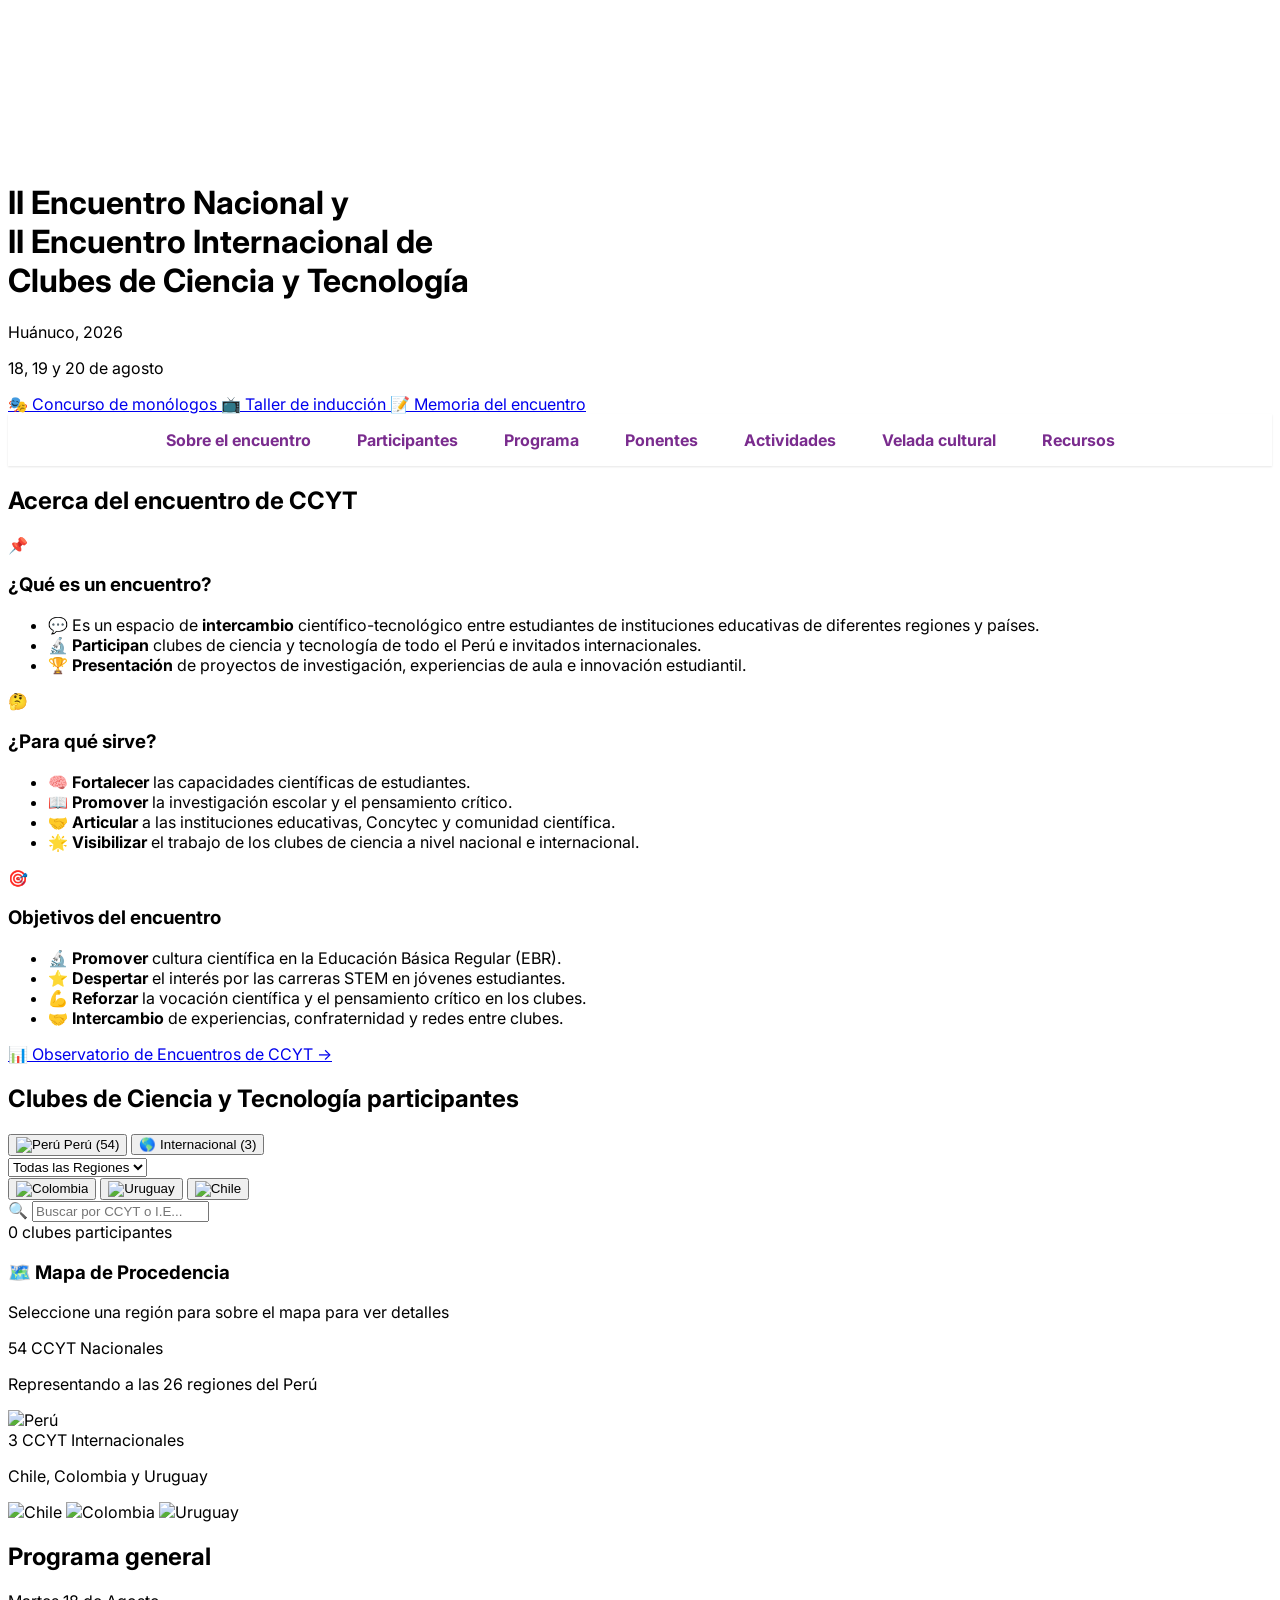
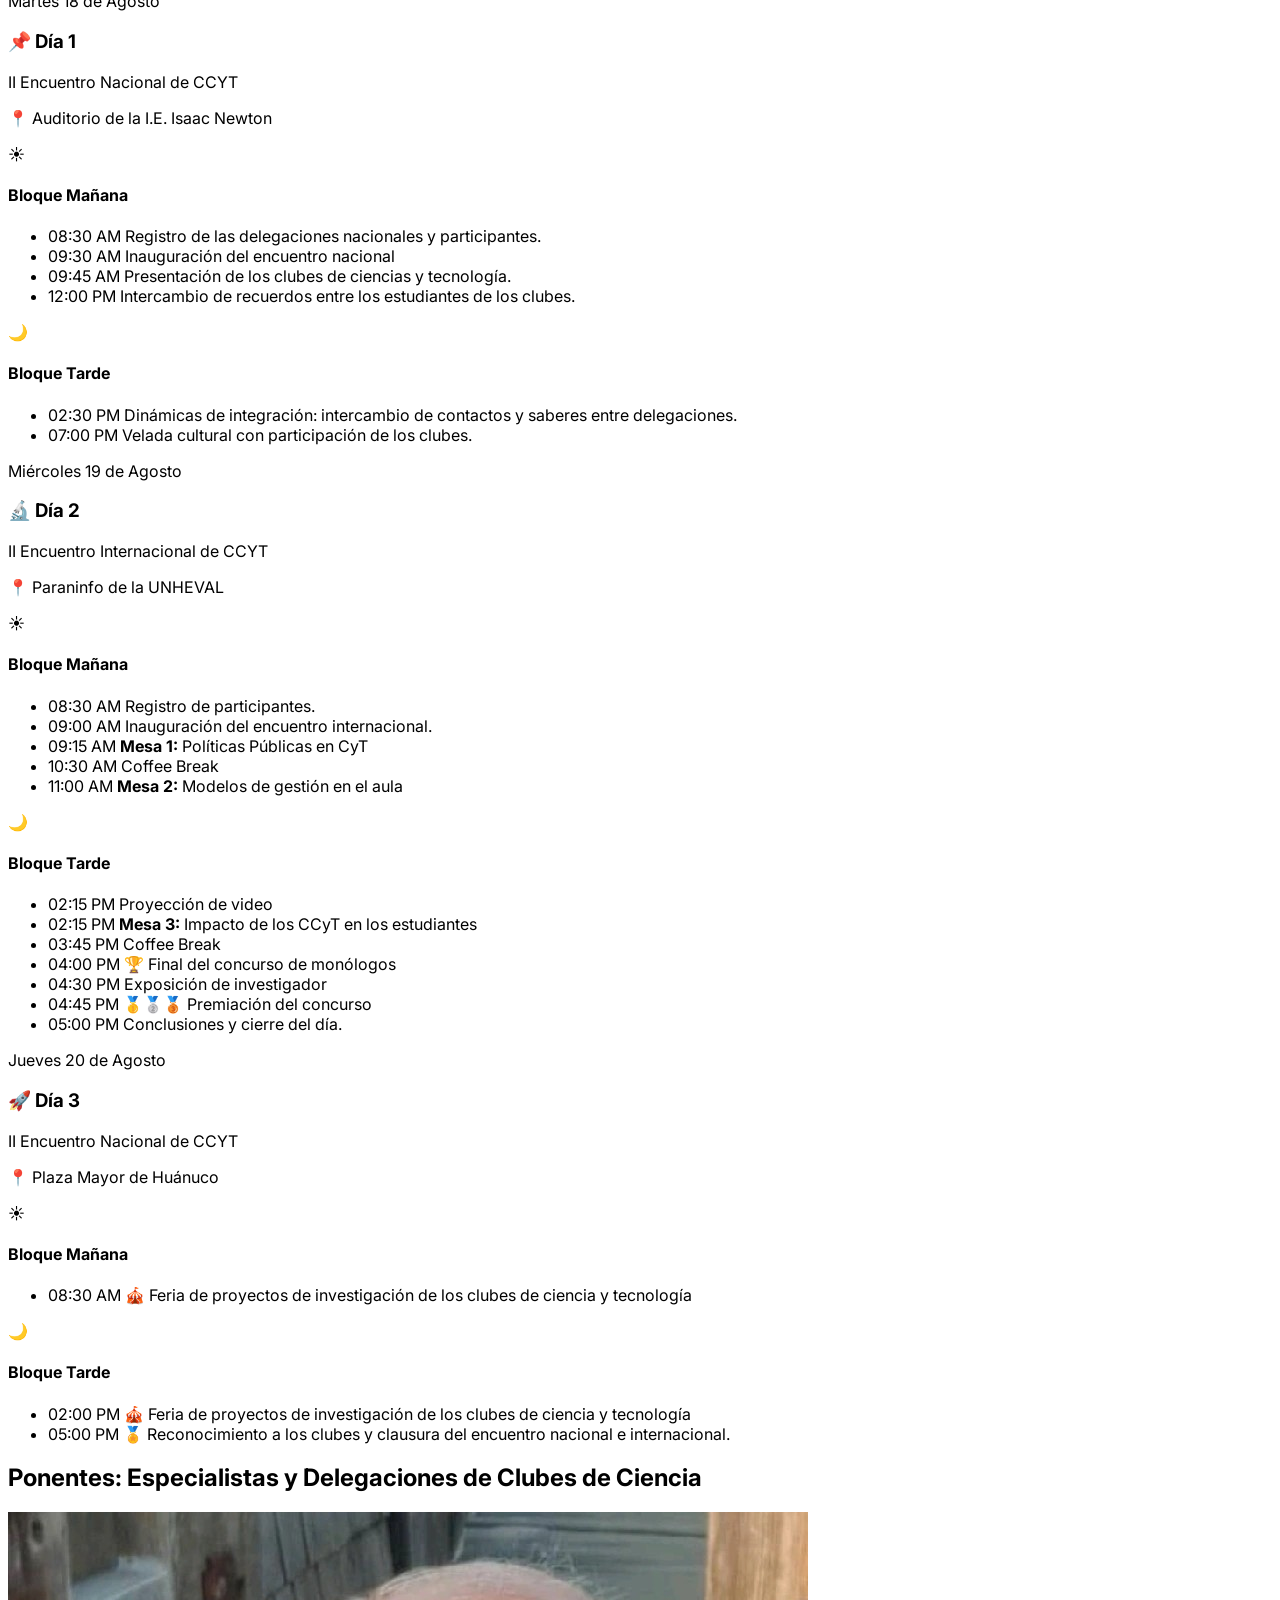
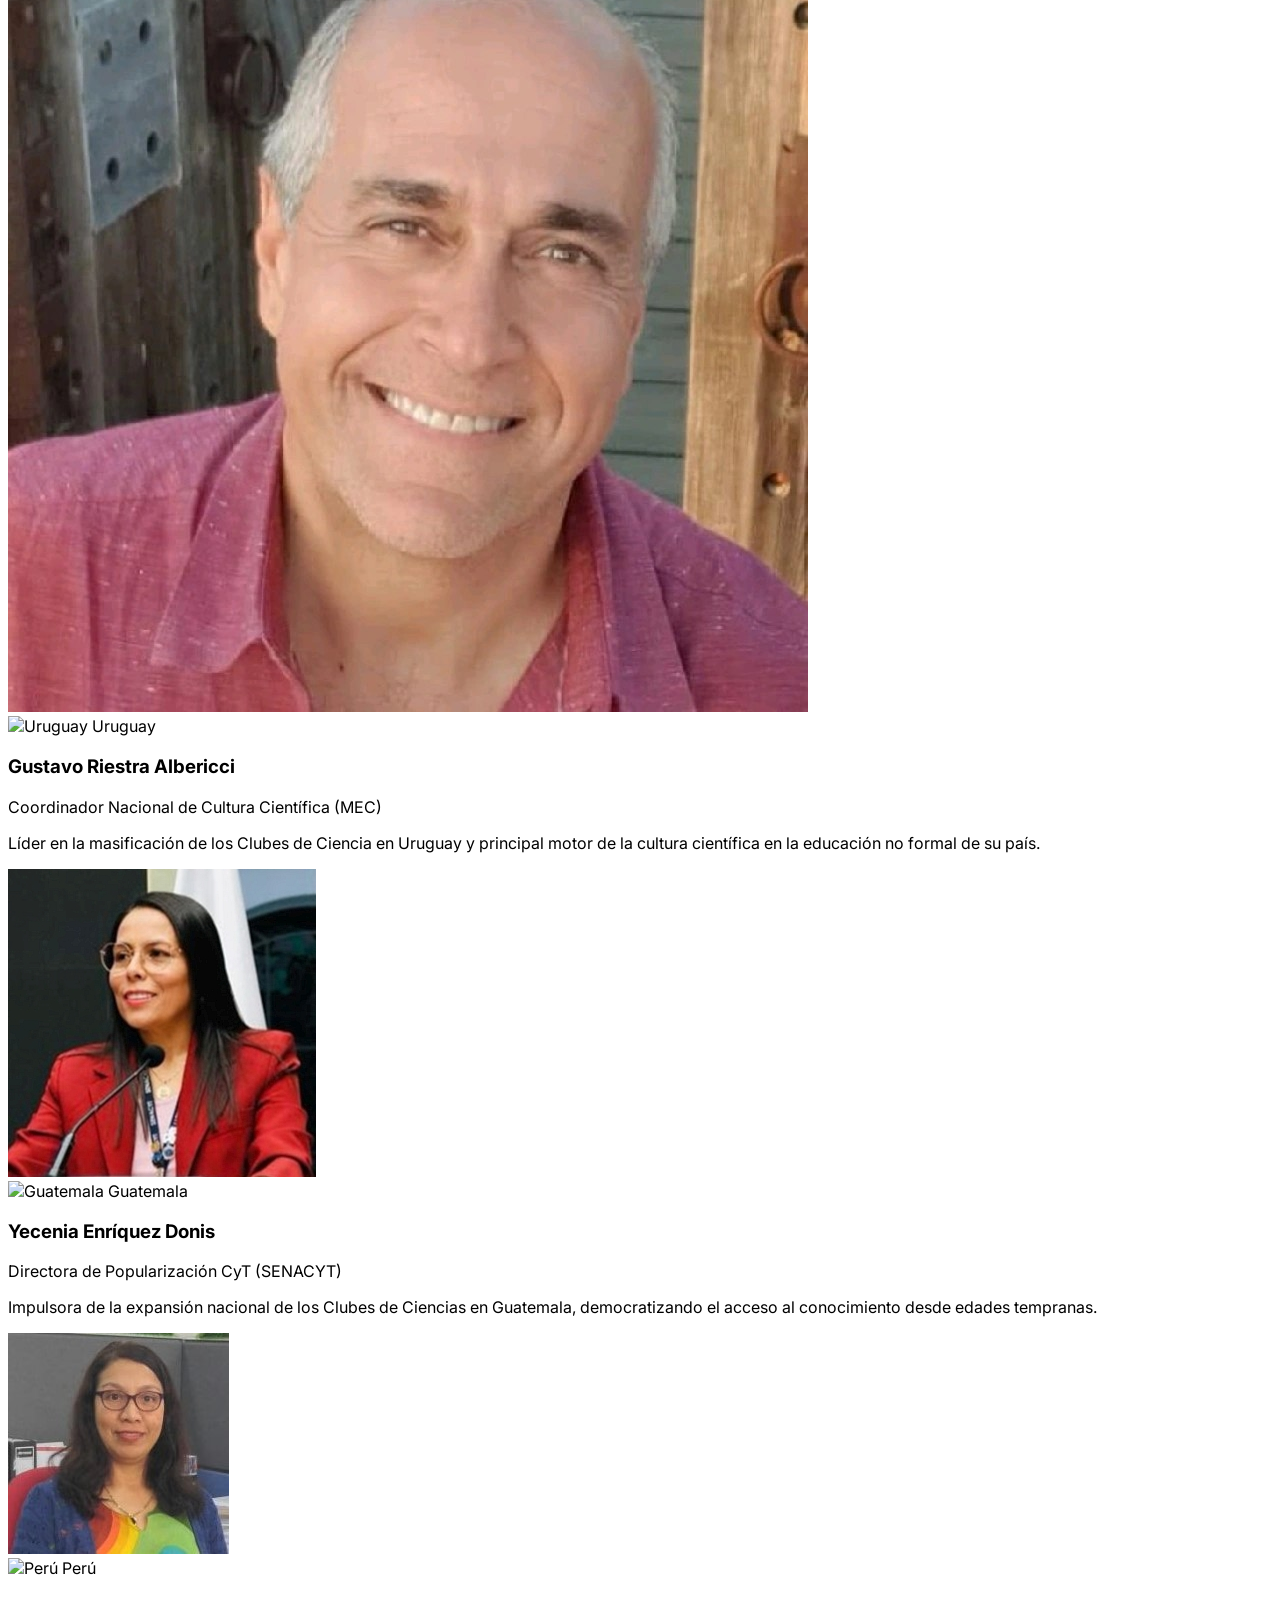
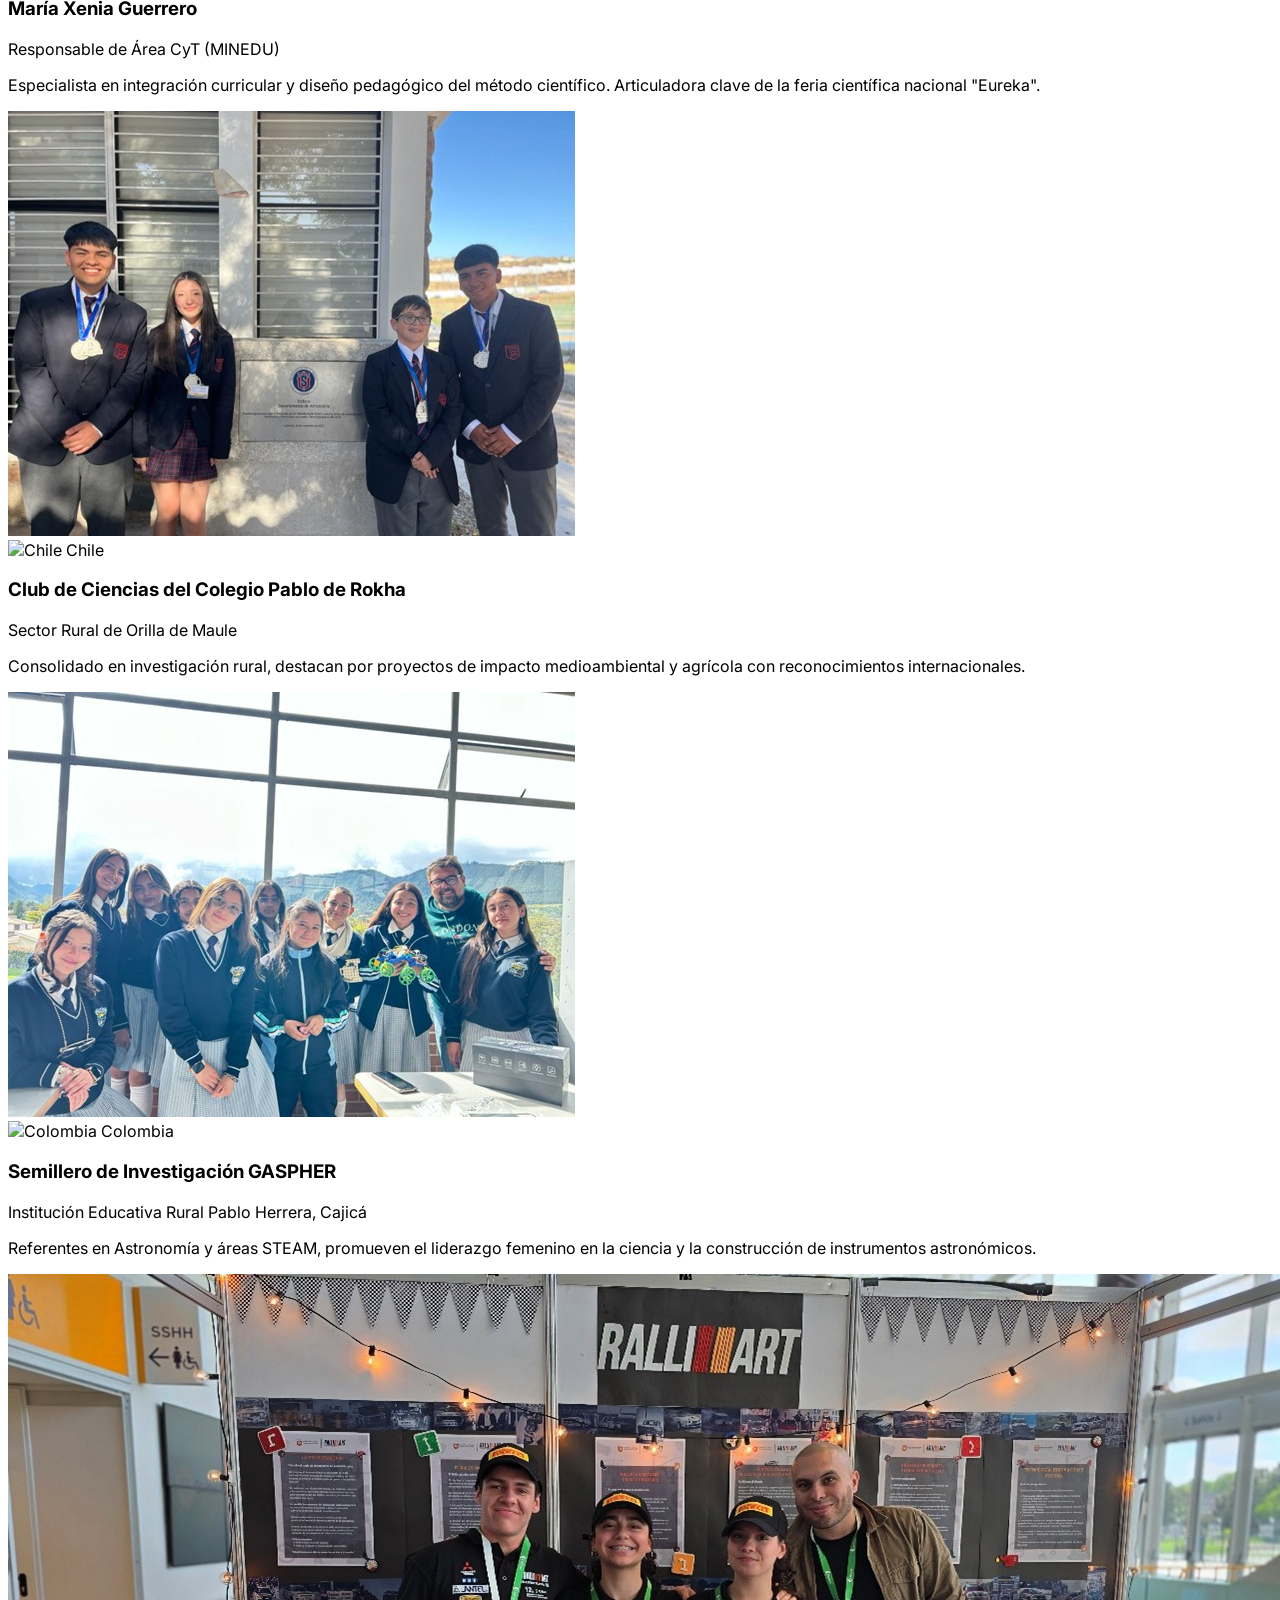
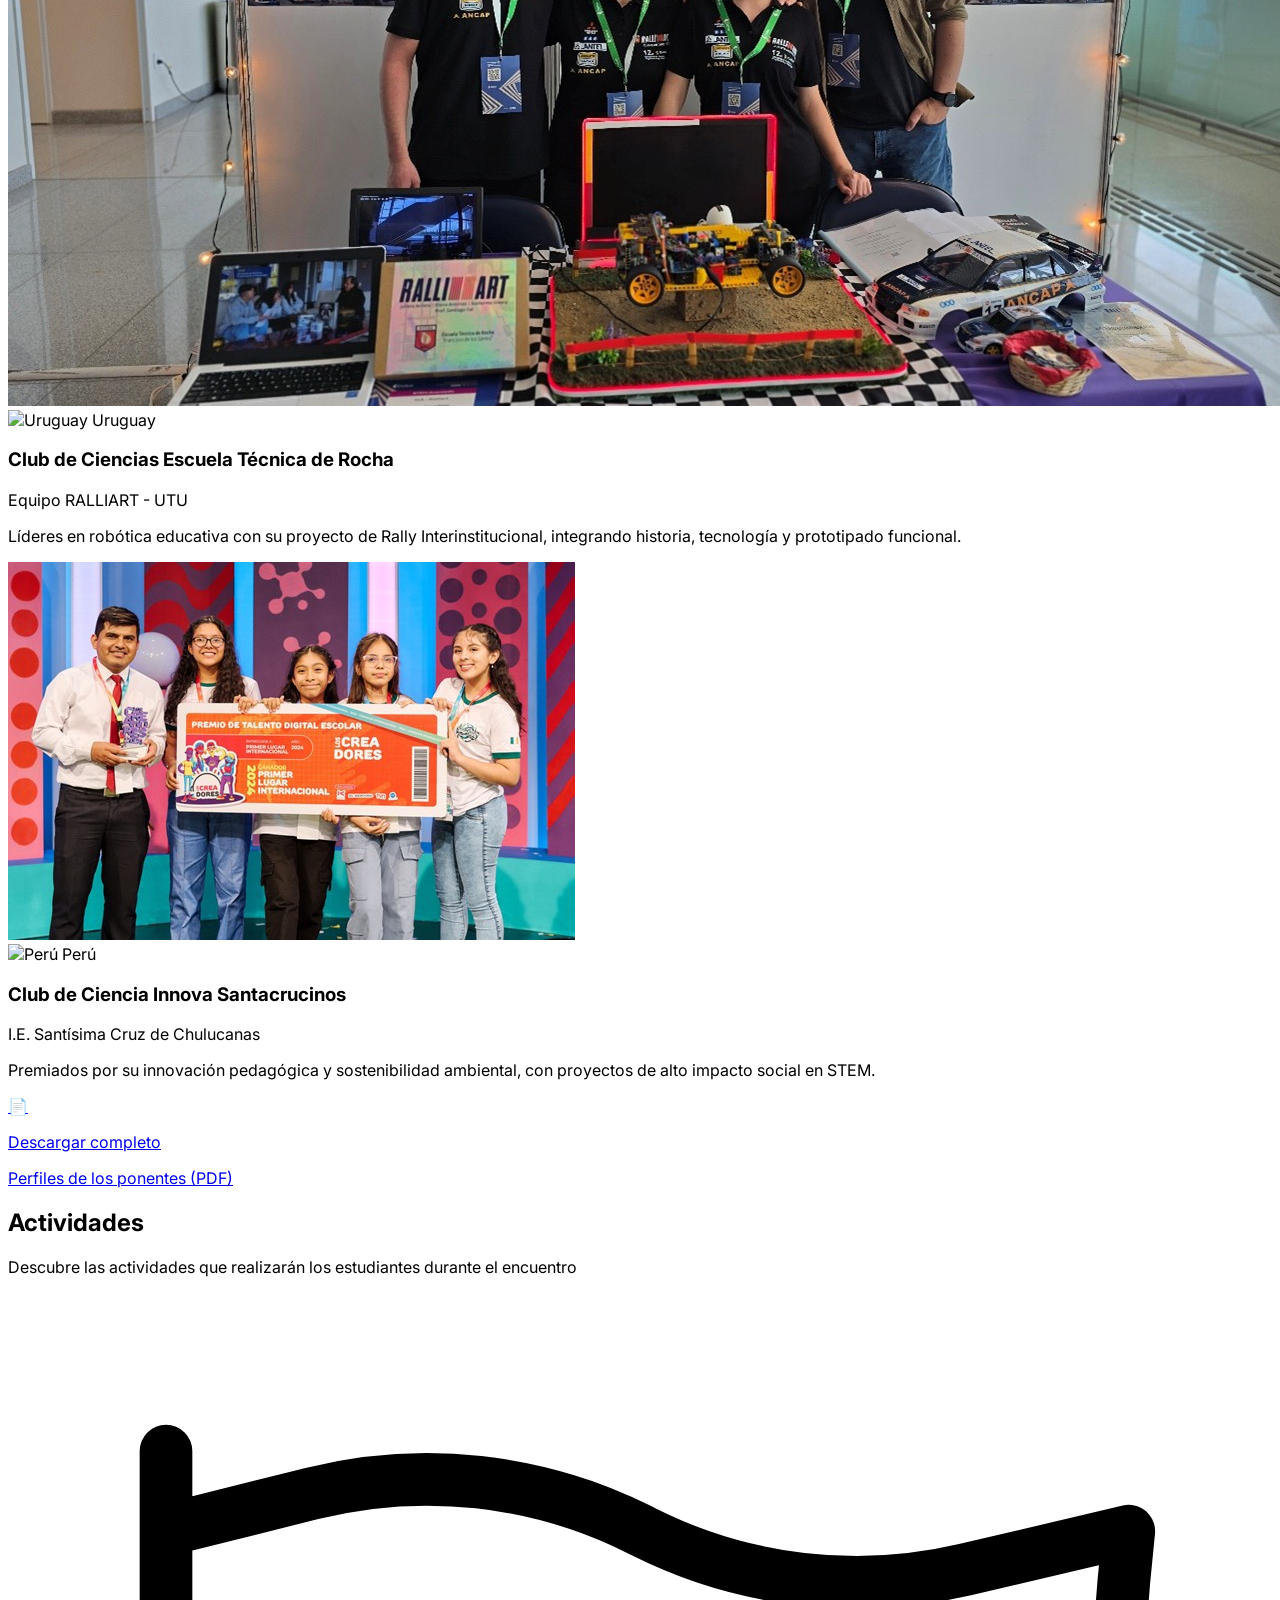
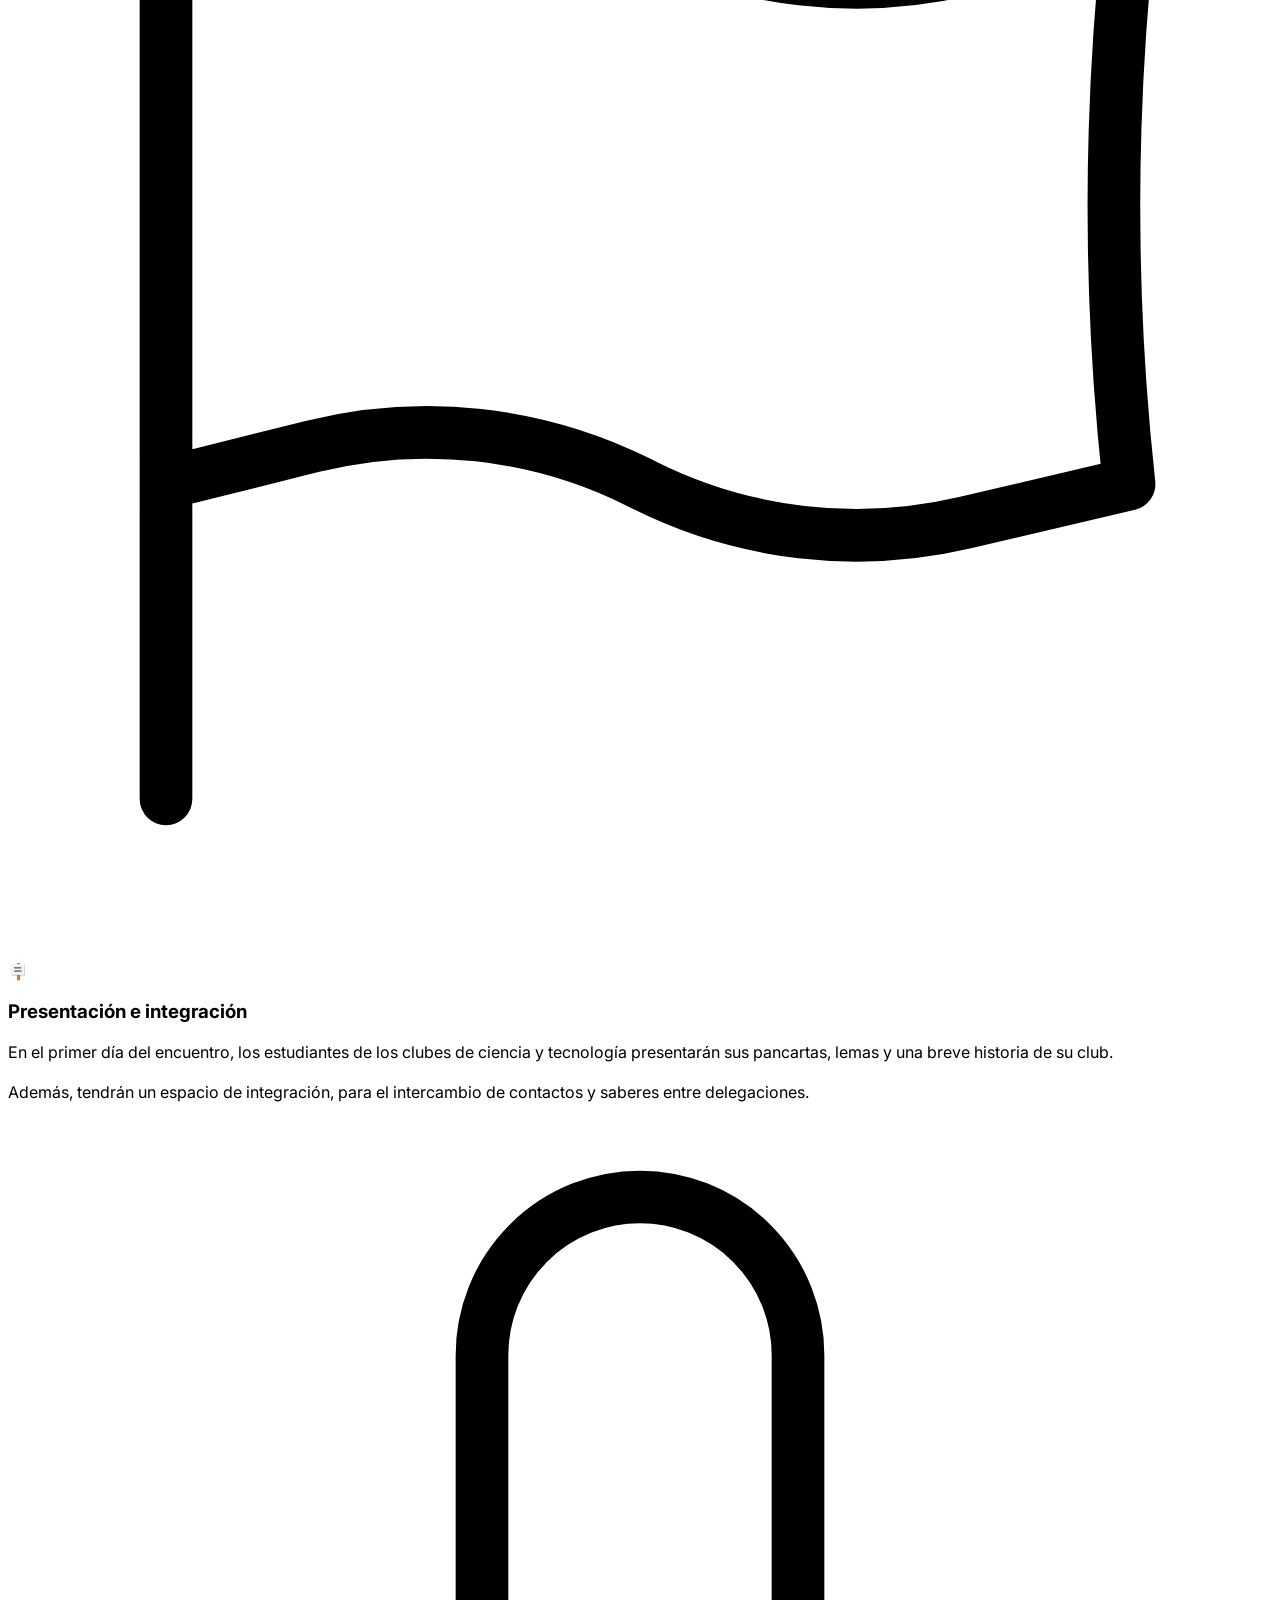
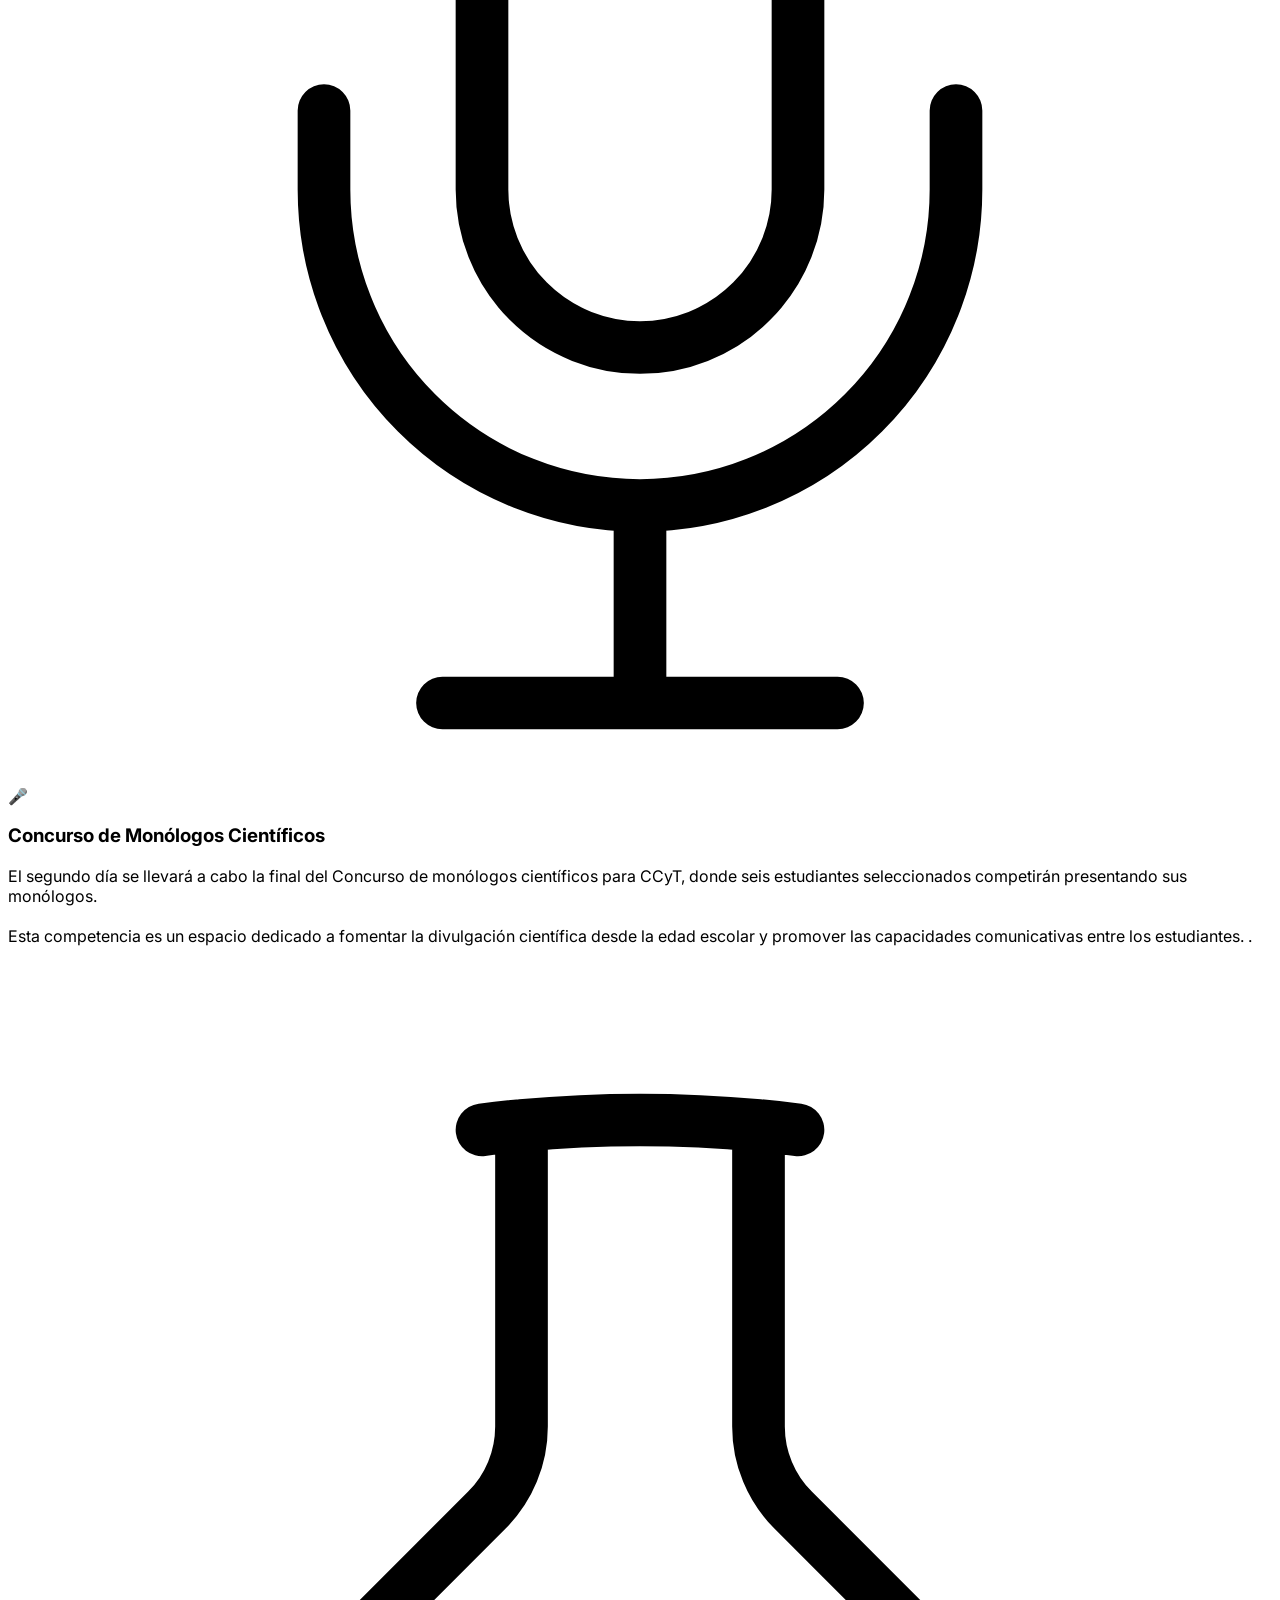
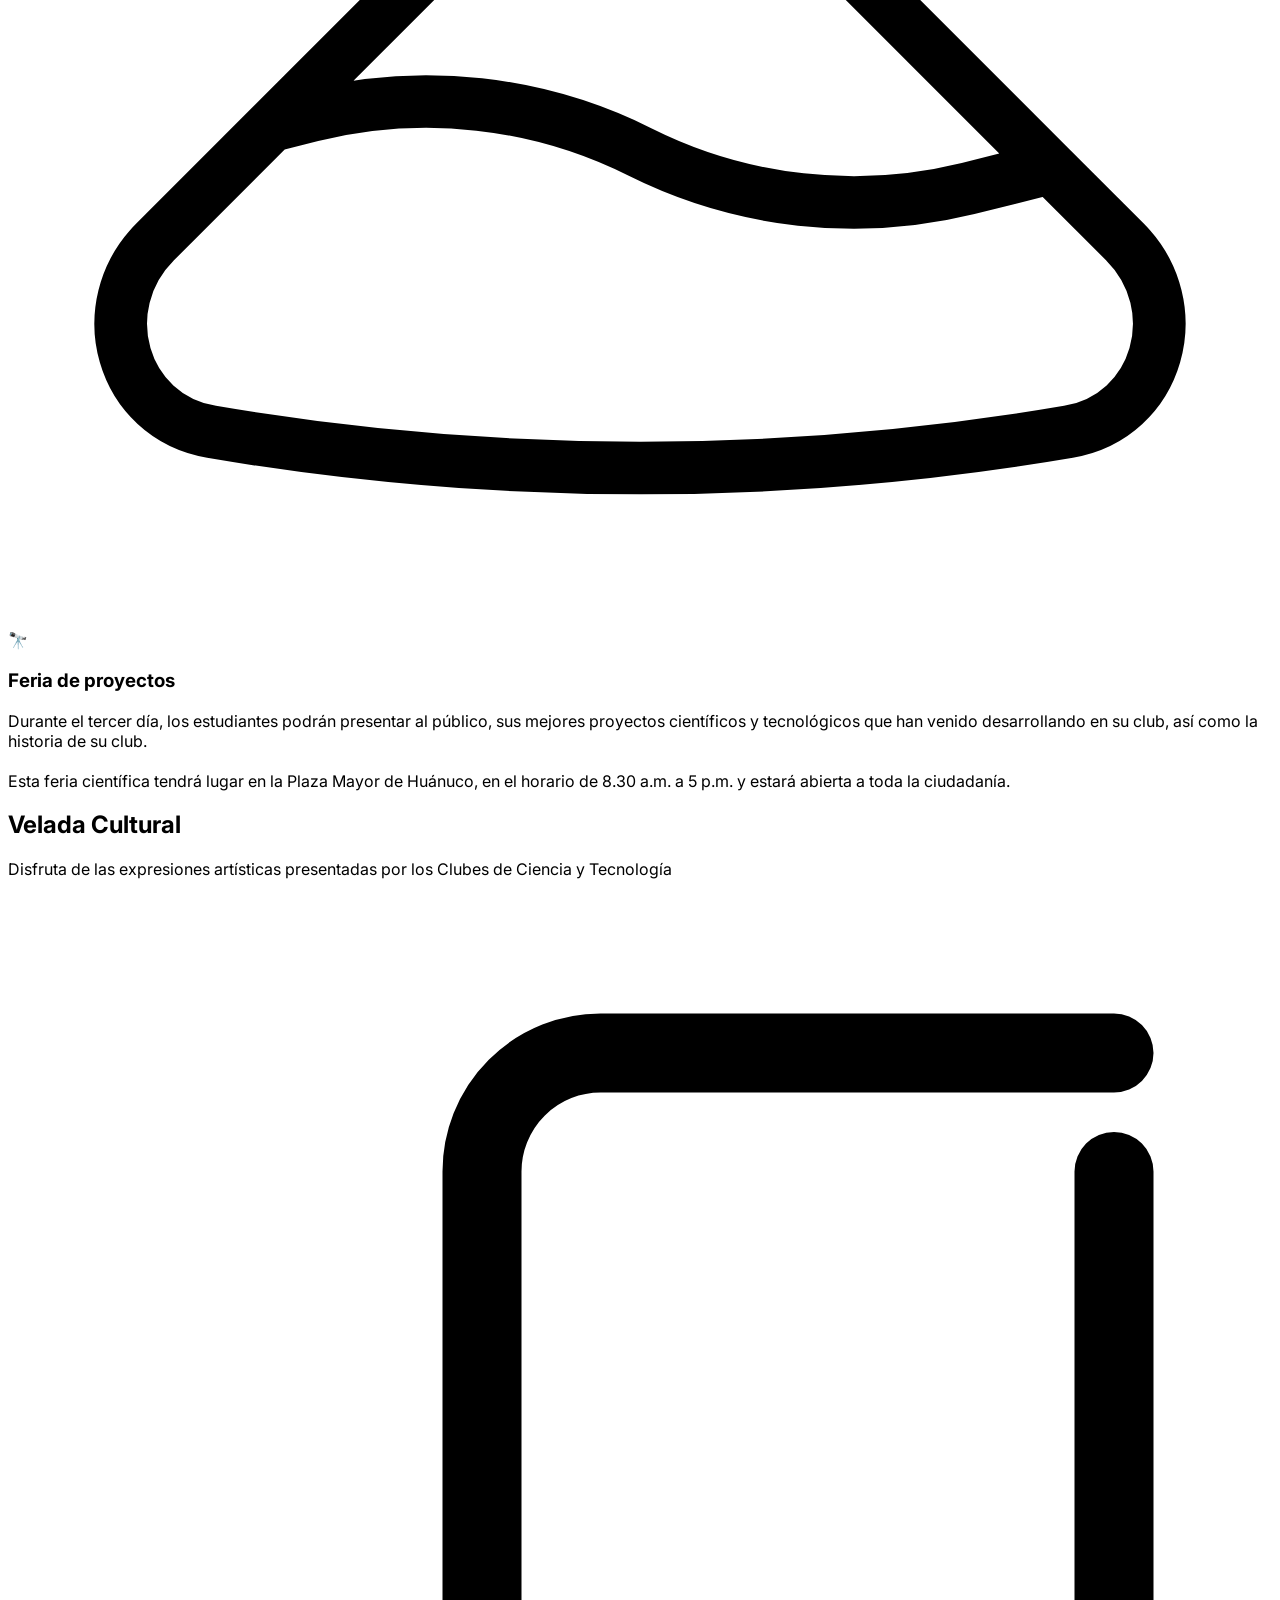
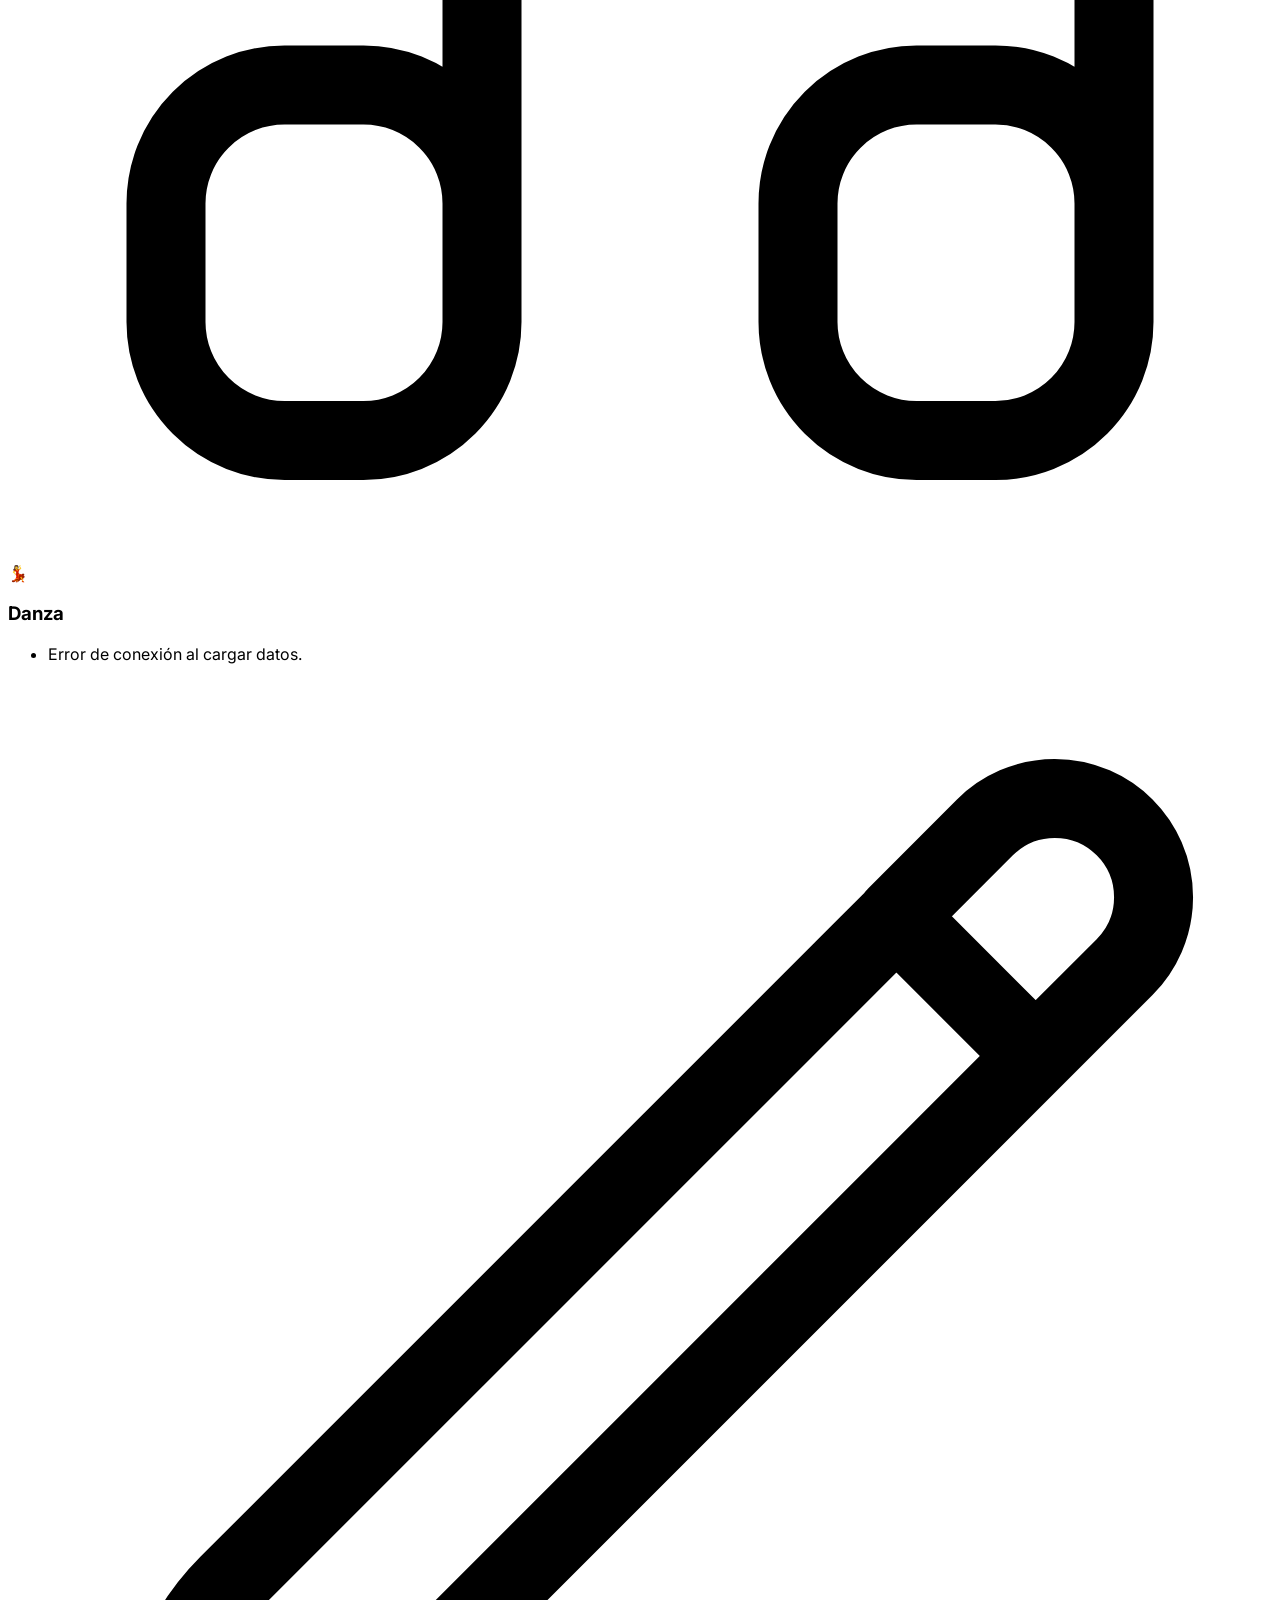
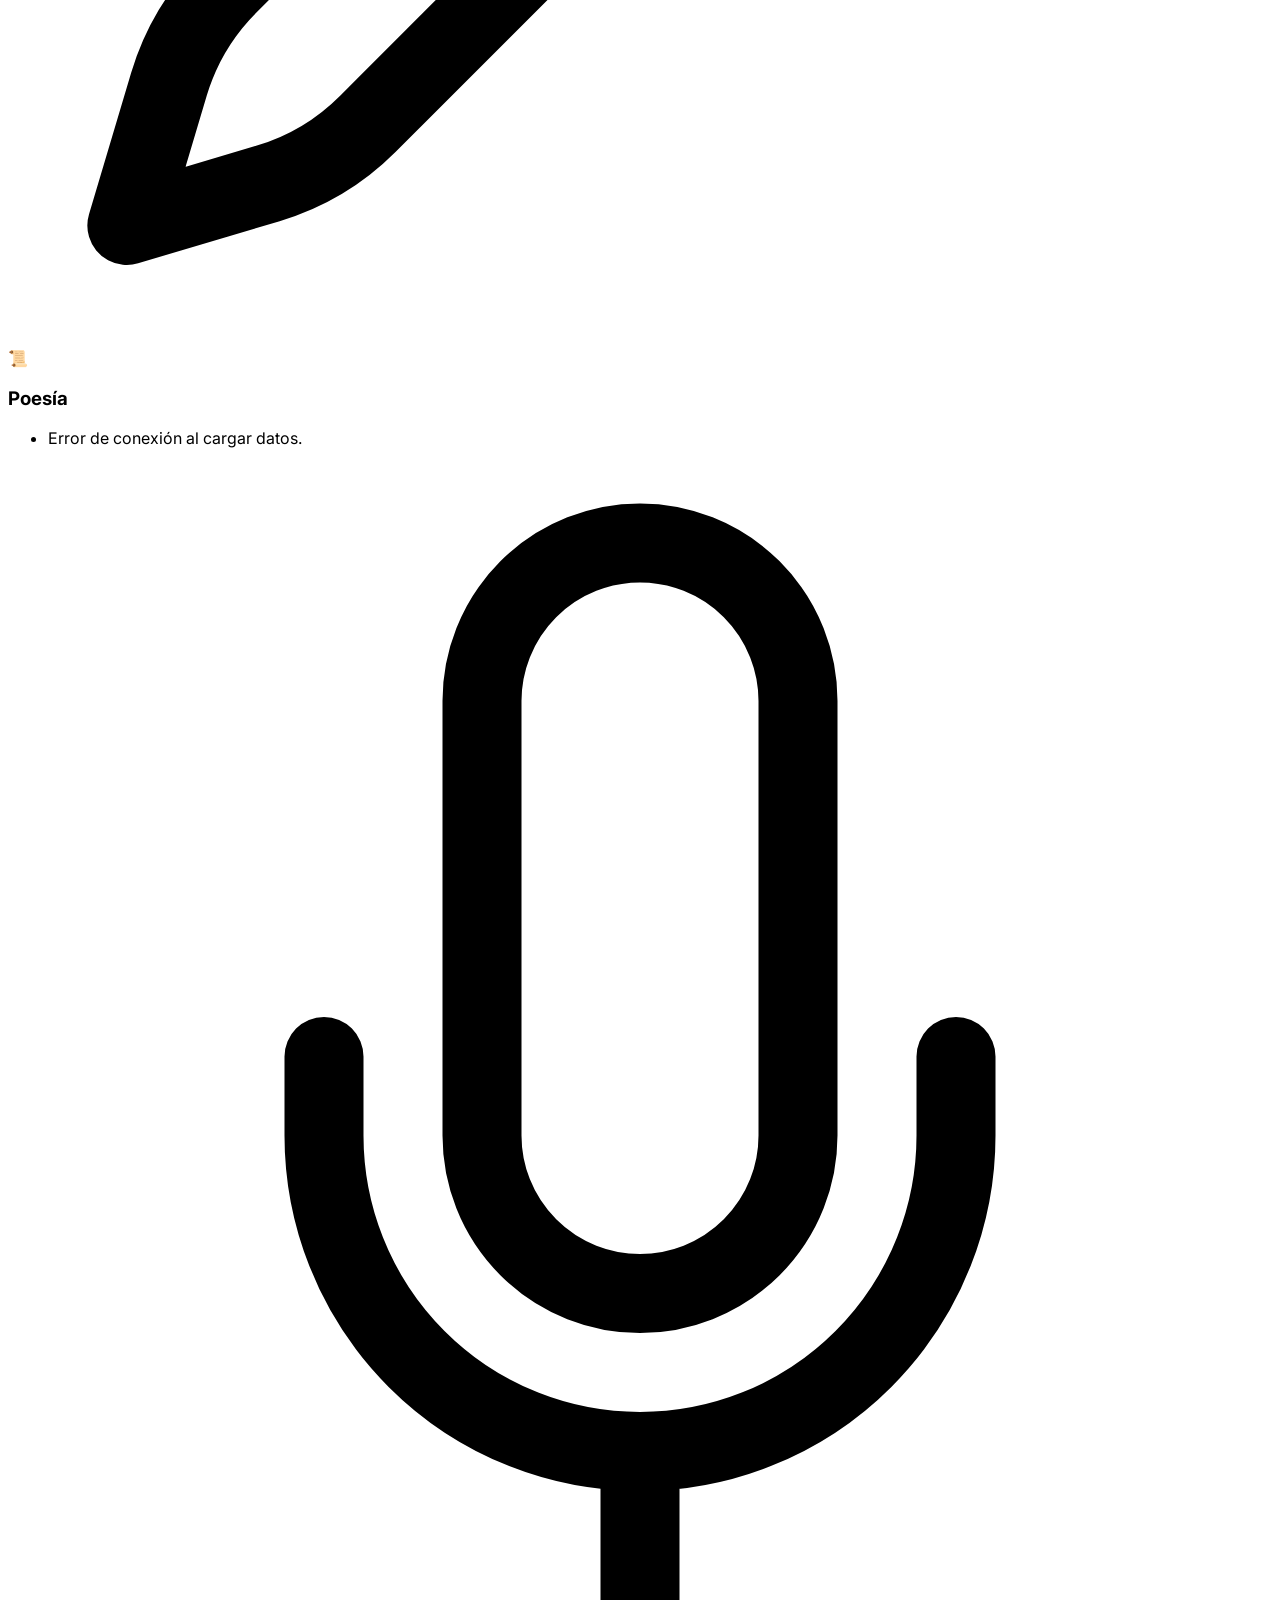
==== commit f9d667d8: "Update index.html" ====
--- a/index.html
+++ b/index.html
@@ -509,7 +509,7 @@
         <div class="container mx-auto max-w-7xl px-6 lg:px-8 relative z-10">
             
             <div class="flex flex-col items-center mb-12">
-                <h2 class="text-3xl md:text-4xl font-extrabold text-dark tracking-tight text-center uppercase">Ponentes Magistrales y Clubes de Ciencia Destacados</h2>
+                <h2 class="text-3xl md:text-4xl font-extrabold text-dark tracking-tight text-center uppercase">Ponentes: Especialistas y Delegaciones de Clubes de Ciencia</h2>
                 <div class="w-20 h-1 bg-brand mt-4 rounded-full"></div>
                 <!-- <p class="text-slate-500 mt-4 text-center max-w-2xl">Expecialistas internacionales y delegaciones estudiantiles que impulsan la popularización de la ciencia en la región</p> -->
             </div>
@@ -668,7 +668,7 @@
             </div>
 
             <div class="flex flex-col items-center">
-                <a href="https://drive.google.com/file/d/1488_iGAQJ3hx8BBdZOOKm4v3aGGEuMRO/view" target="_blank" class="inline-flex items-center gap-3 bg-dark hover:bg-brand text-white font-bold px-8 py-4 rounded-2xl shadow-xl transition-all duration-300 group relative z-10">
+                <a href="https://drive.google.com/file/d/1wBhCr_T3kPC1mcU_-Fo6x-W8HHK_GjwU/view" target="_blank" class="inline-flex items-center gap-3 bg-dark hover:bg-brand text-white font-bold px-8 py-4 rounded-2xl shadow-xl transition-all duration-300 group relative z-10">
                     <span class="text-2xl group-hover:rotate-12 transition-transform">📄</span>
                     <div class="text-left">
                         <p class="text-[10px] uppercase opacity-70 leading-none">Descargar completo</p>
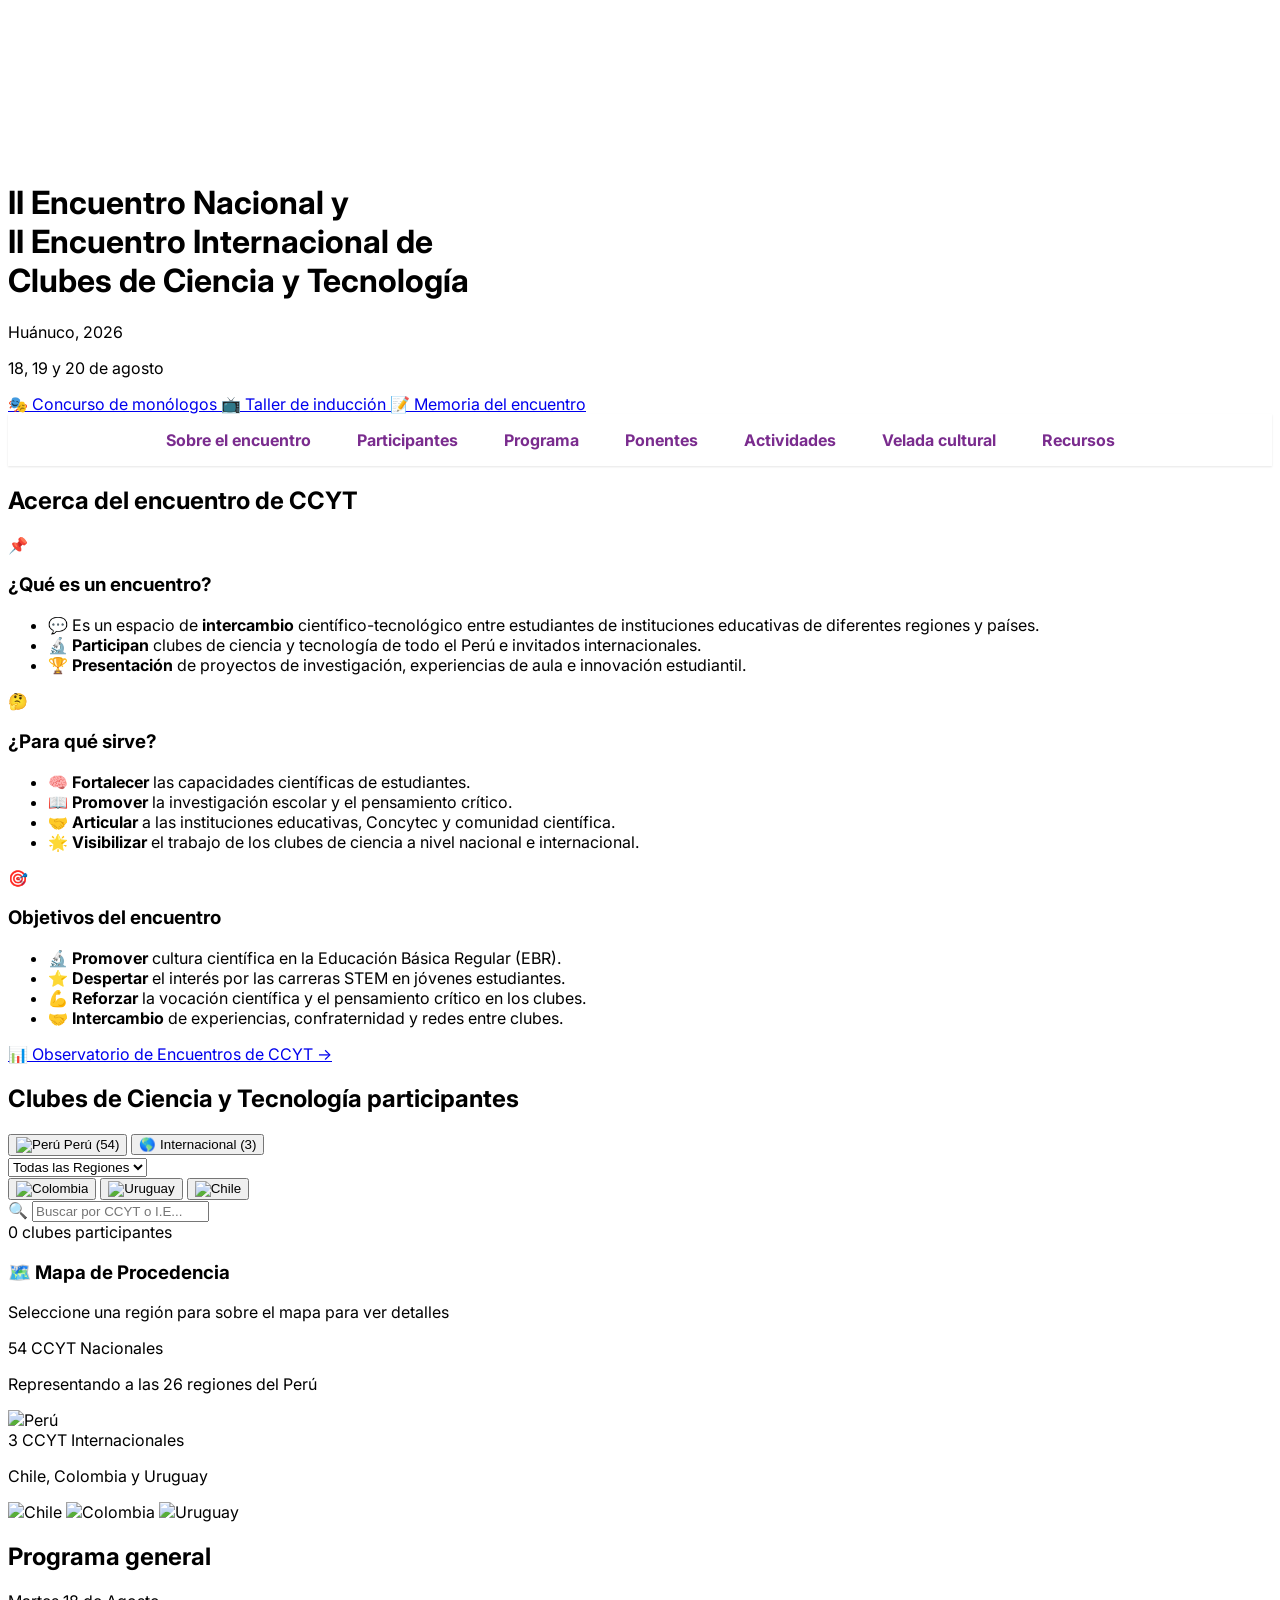
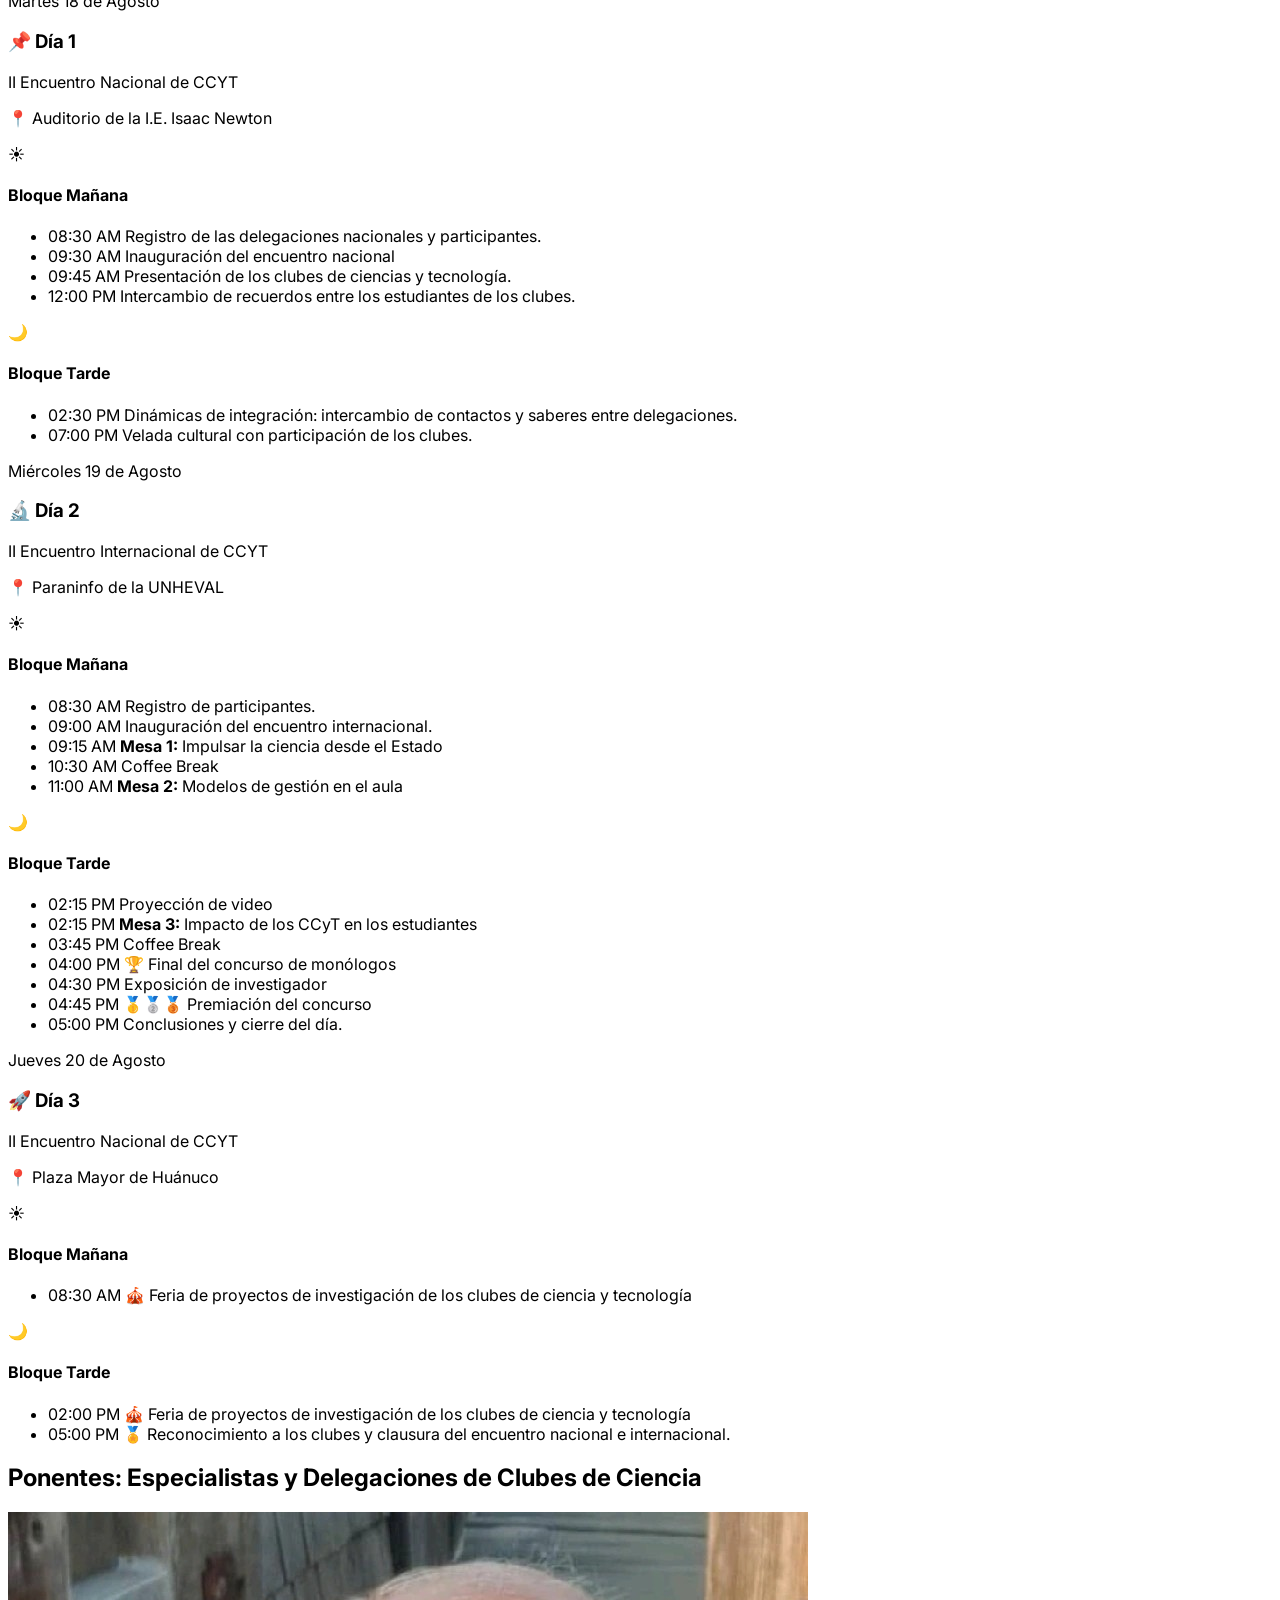
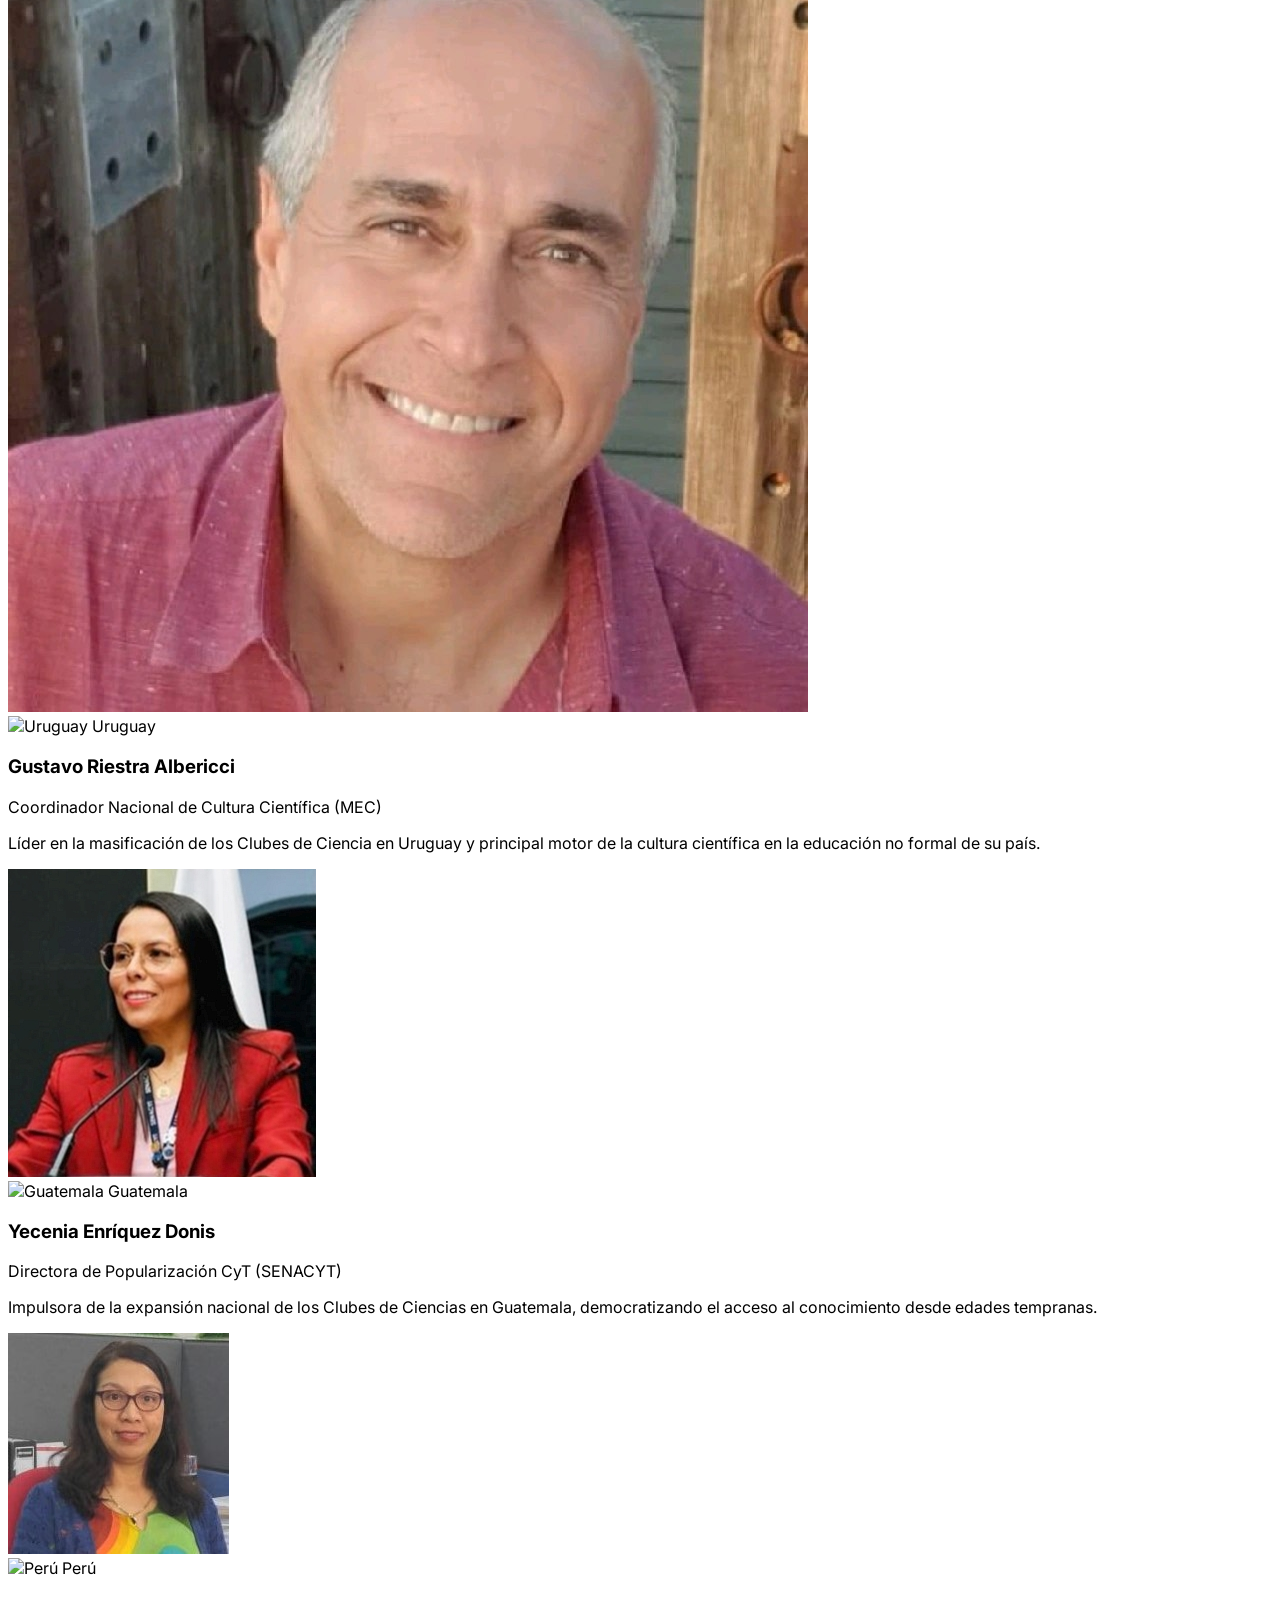
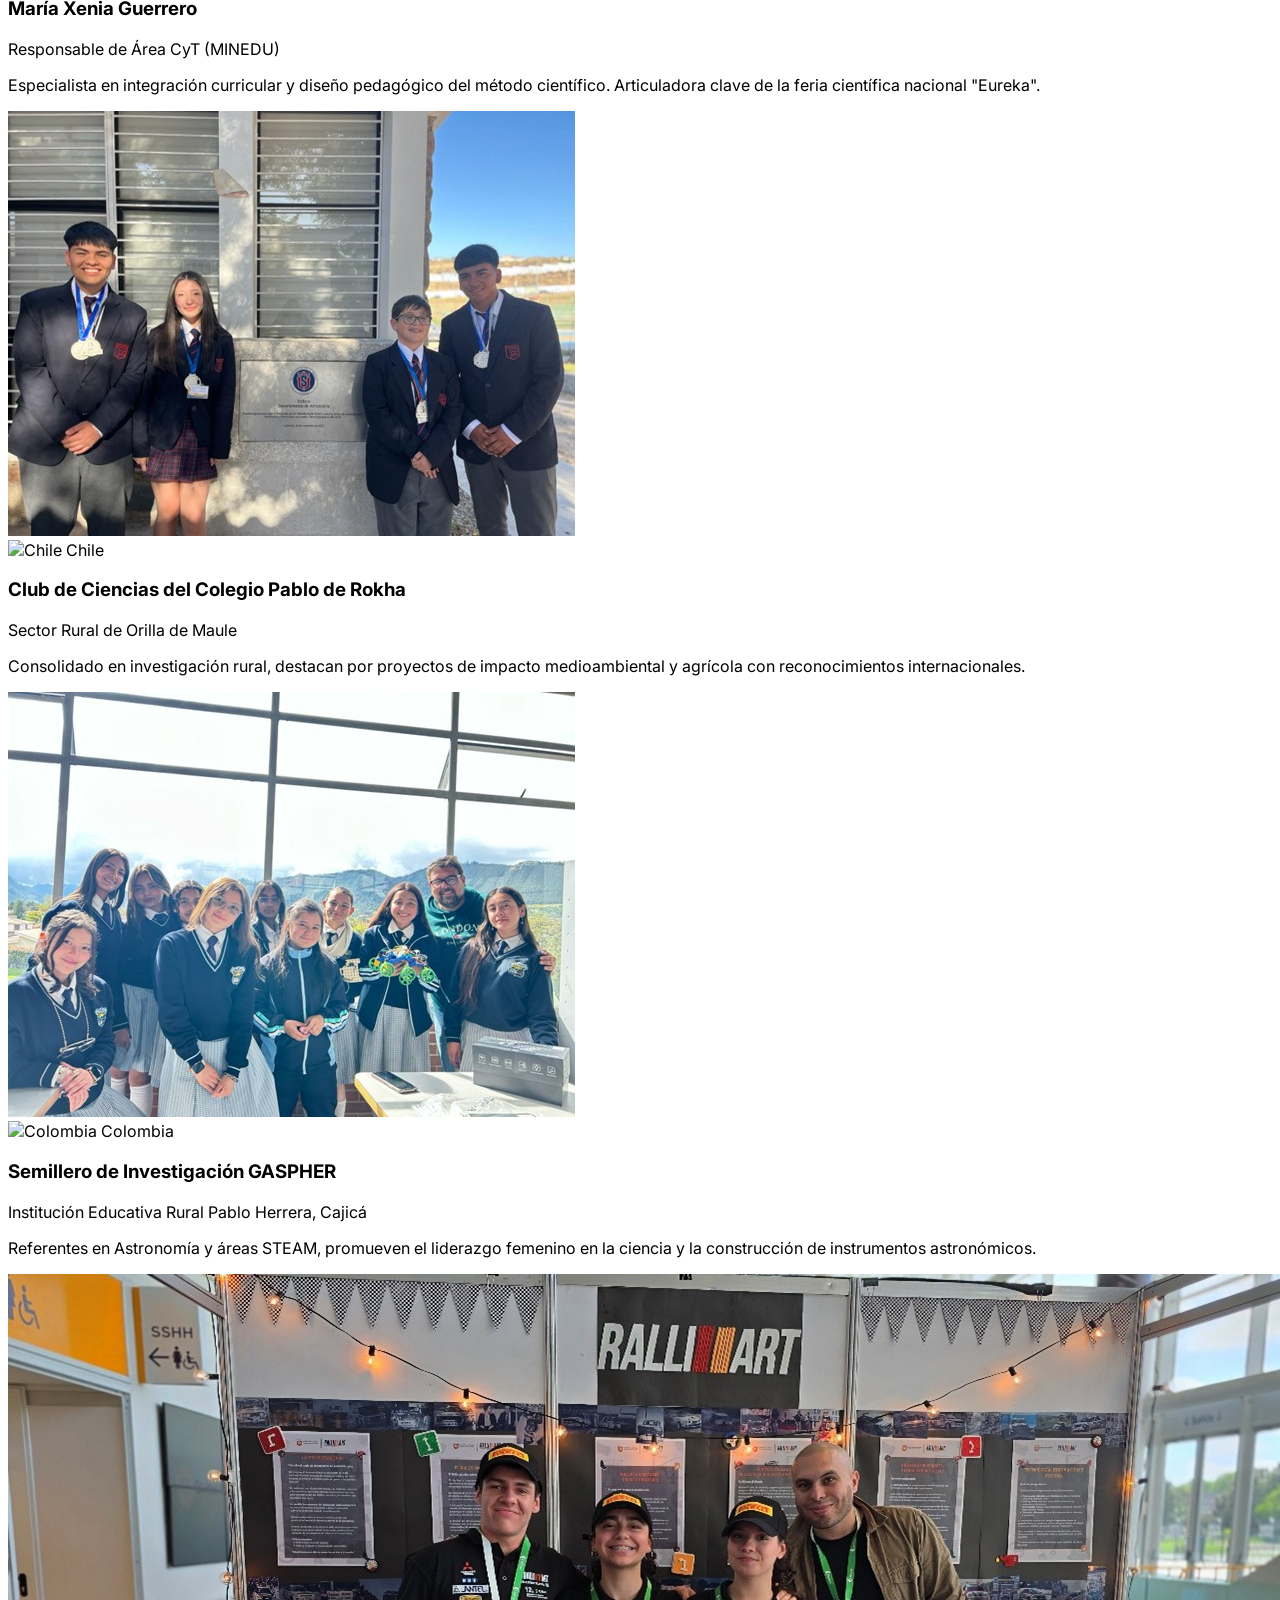
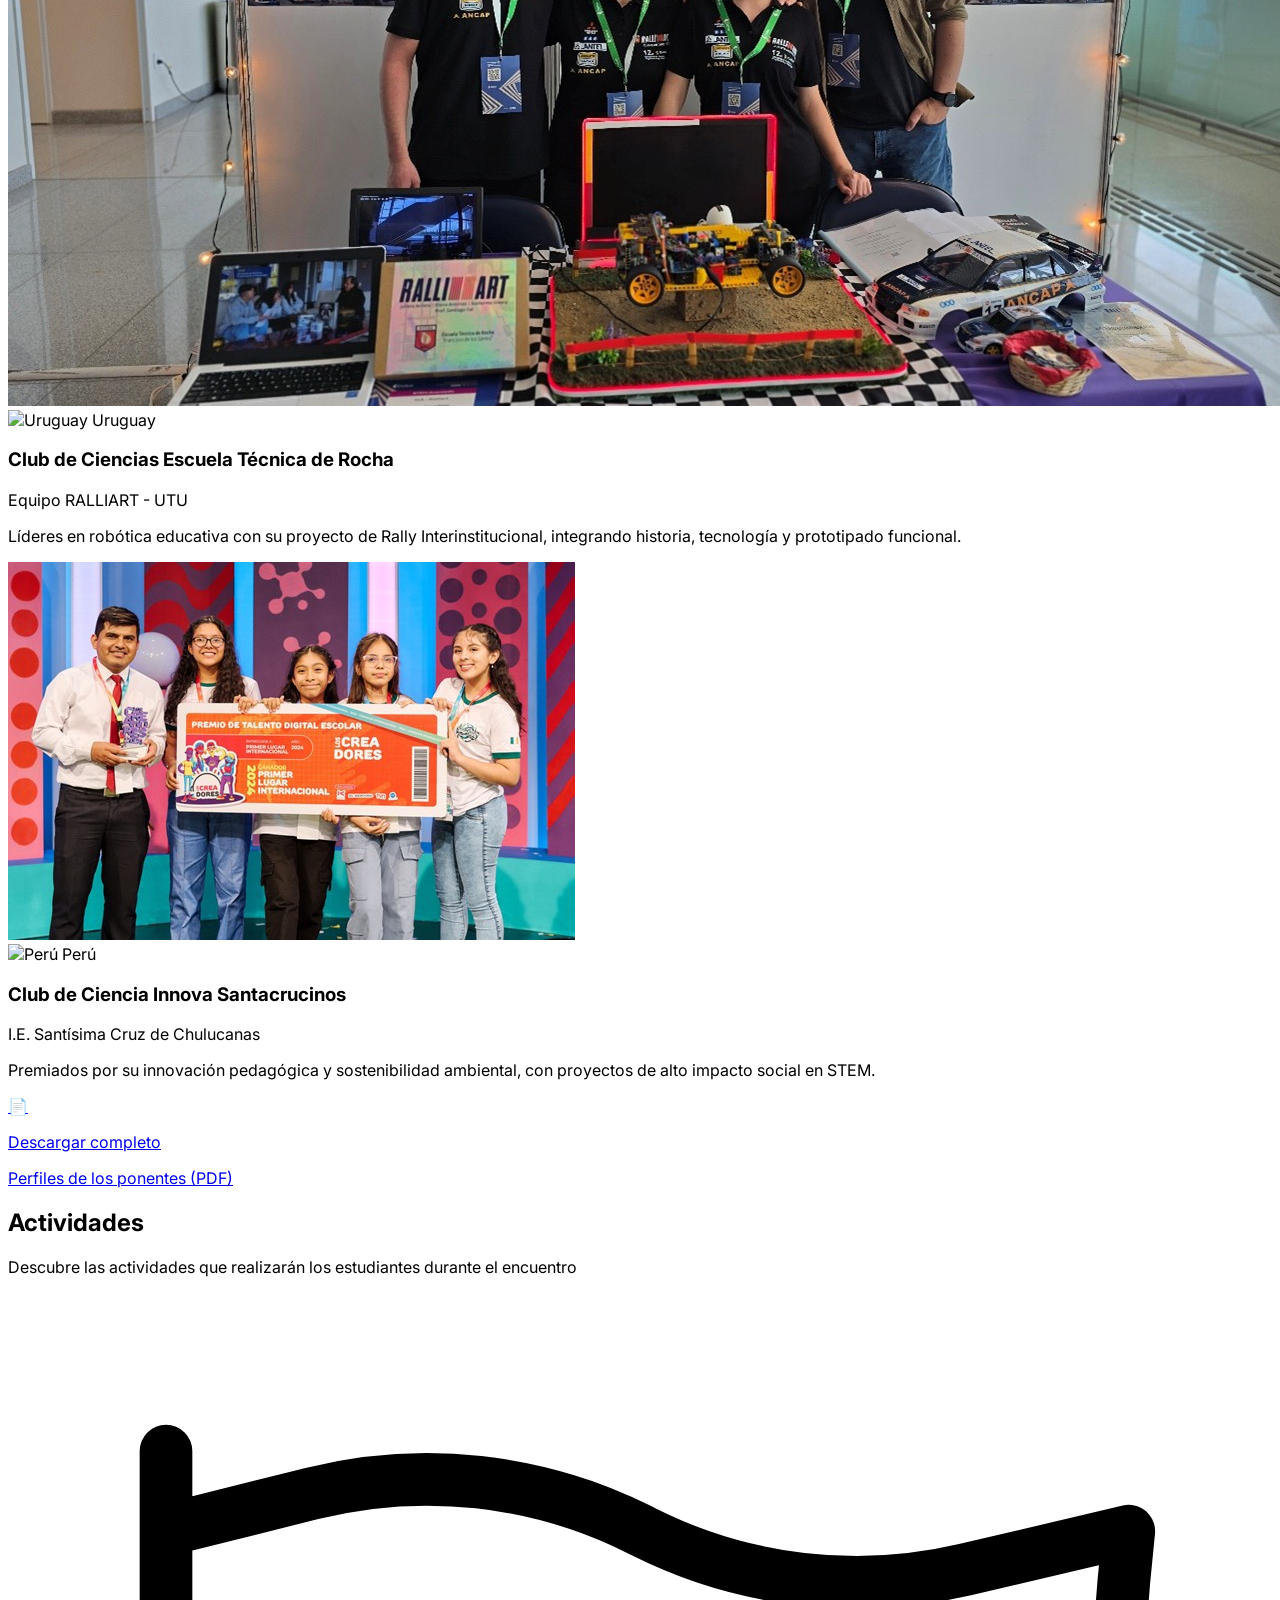
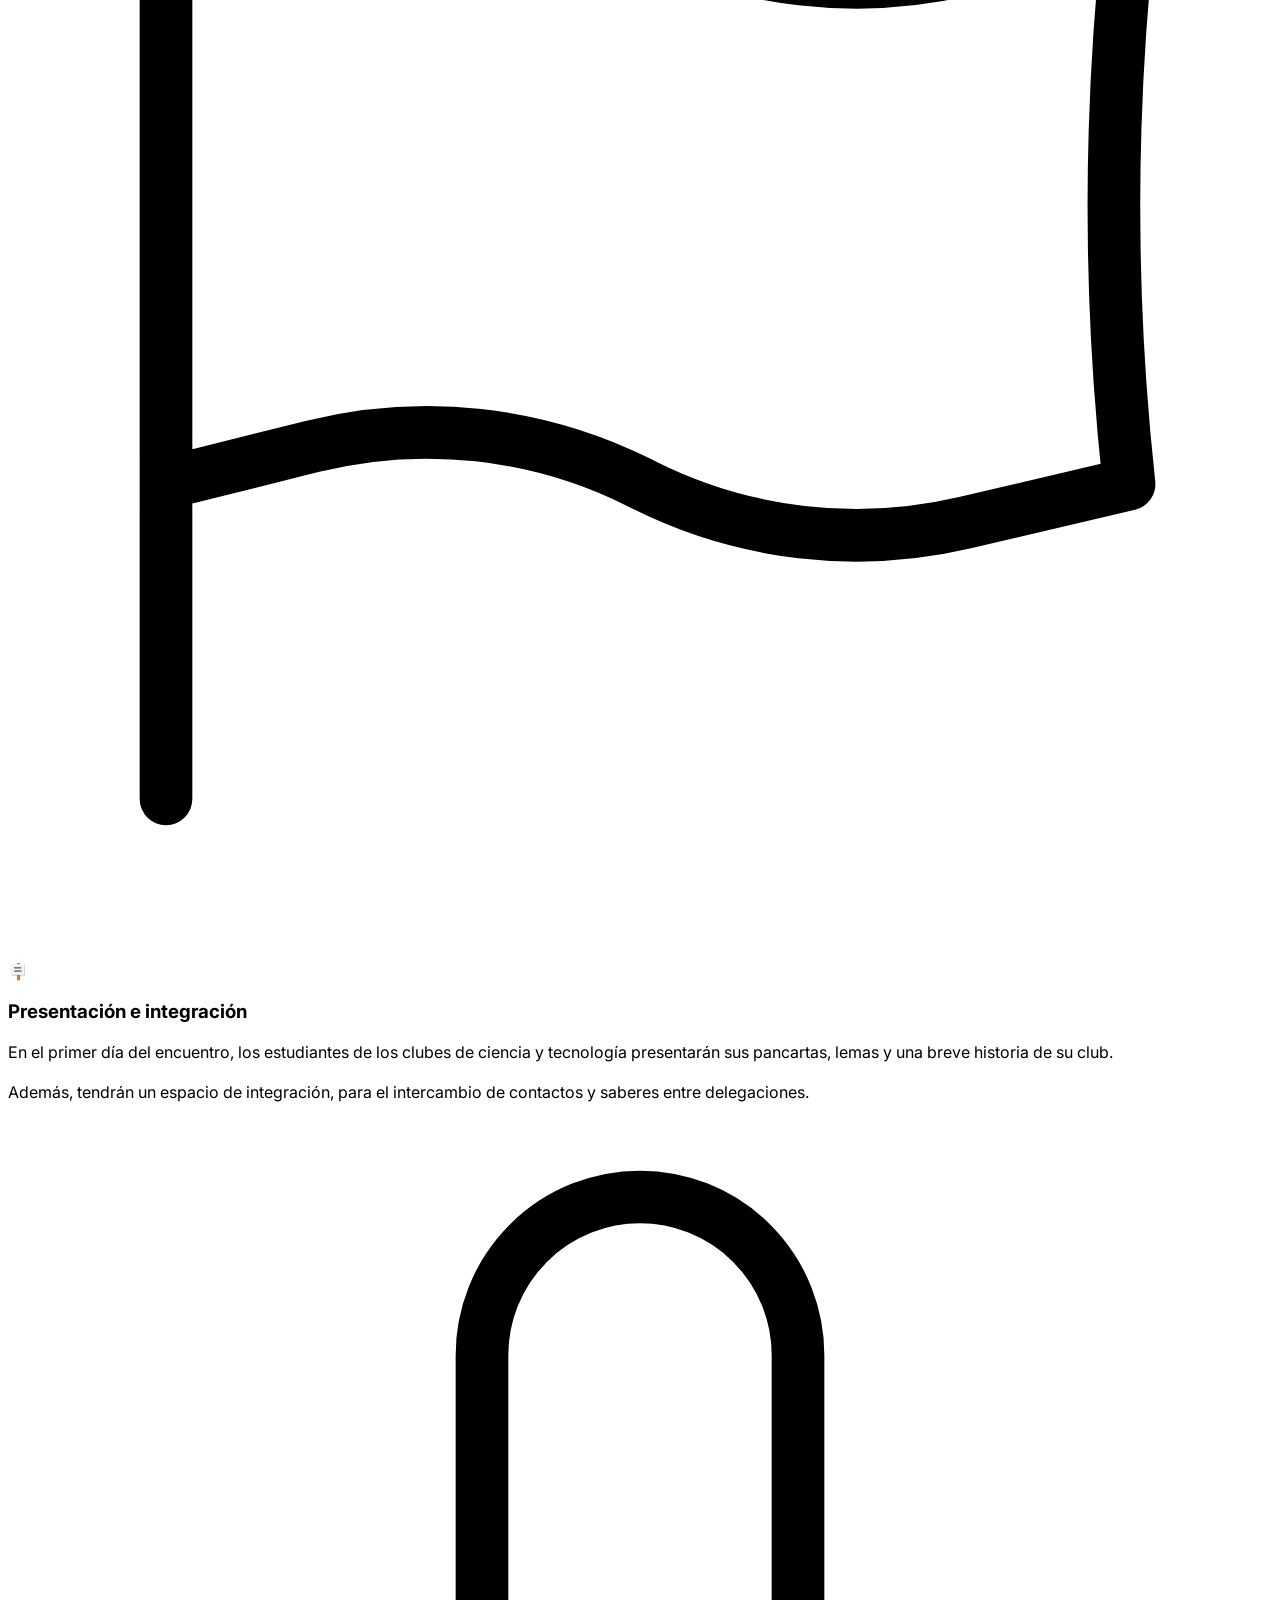
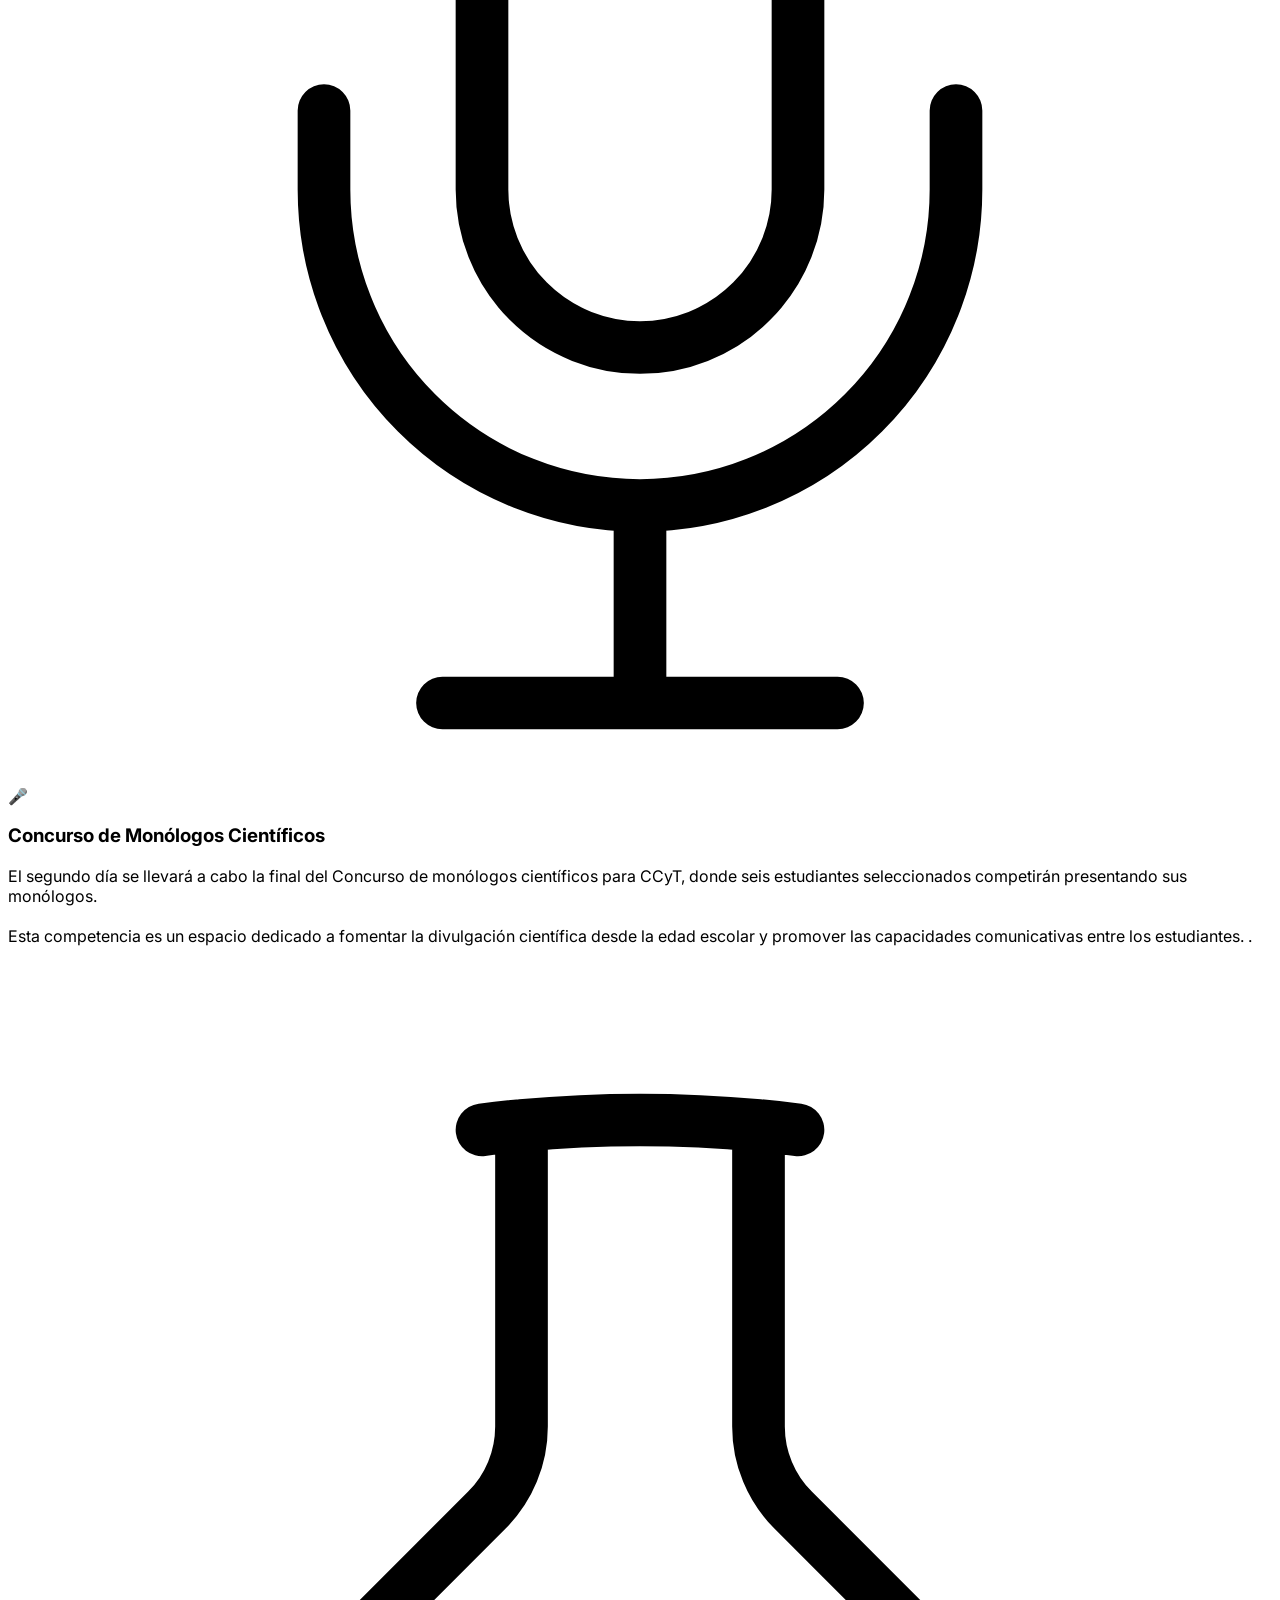
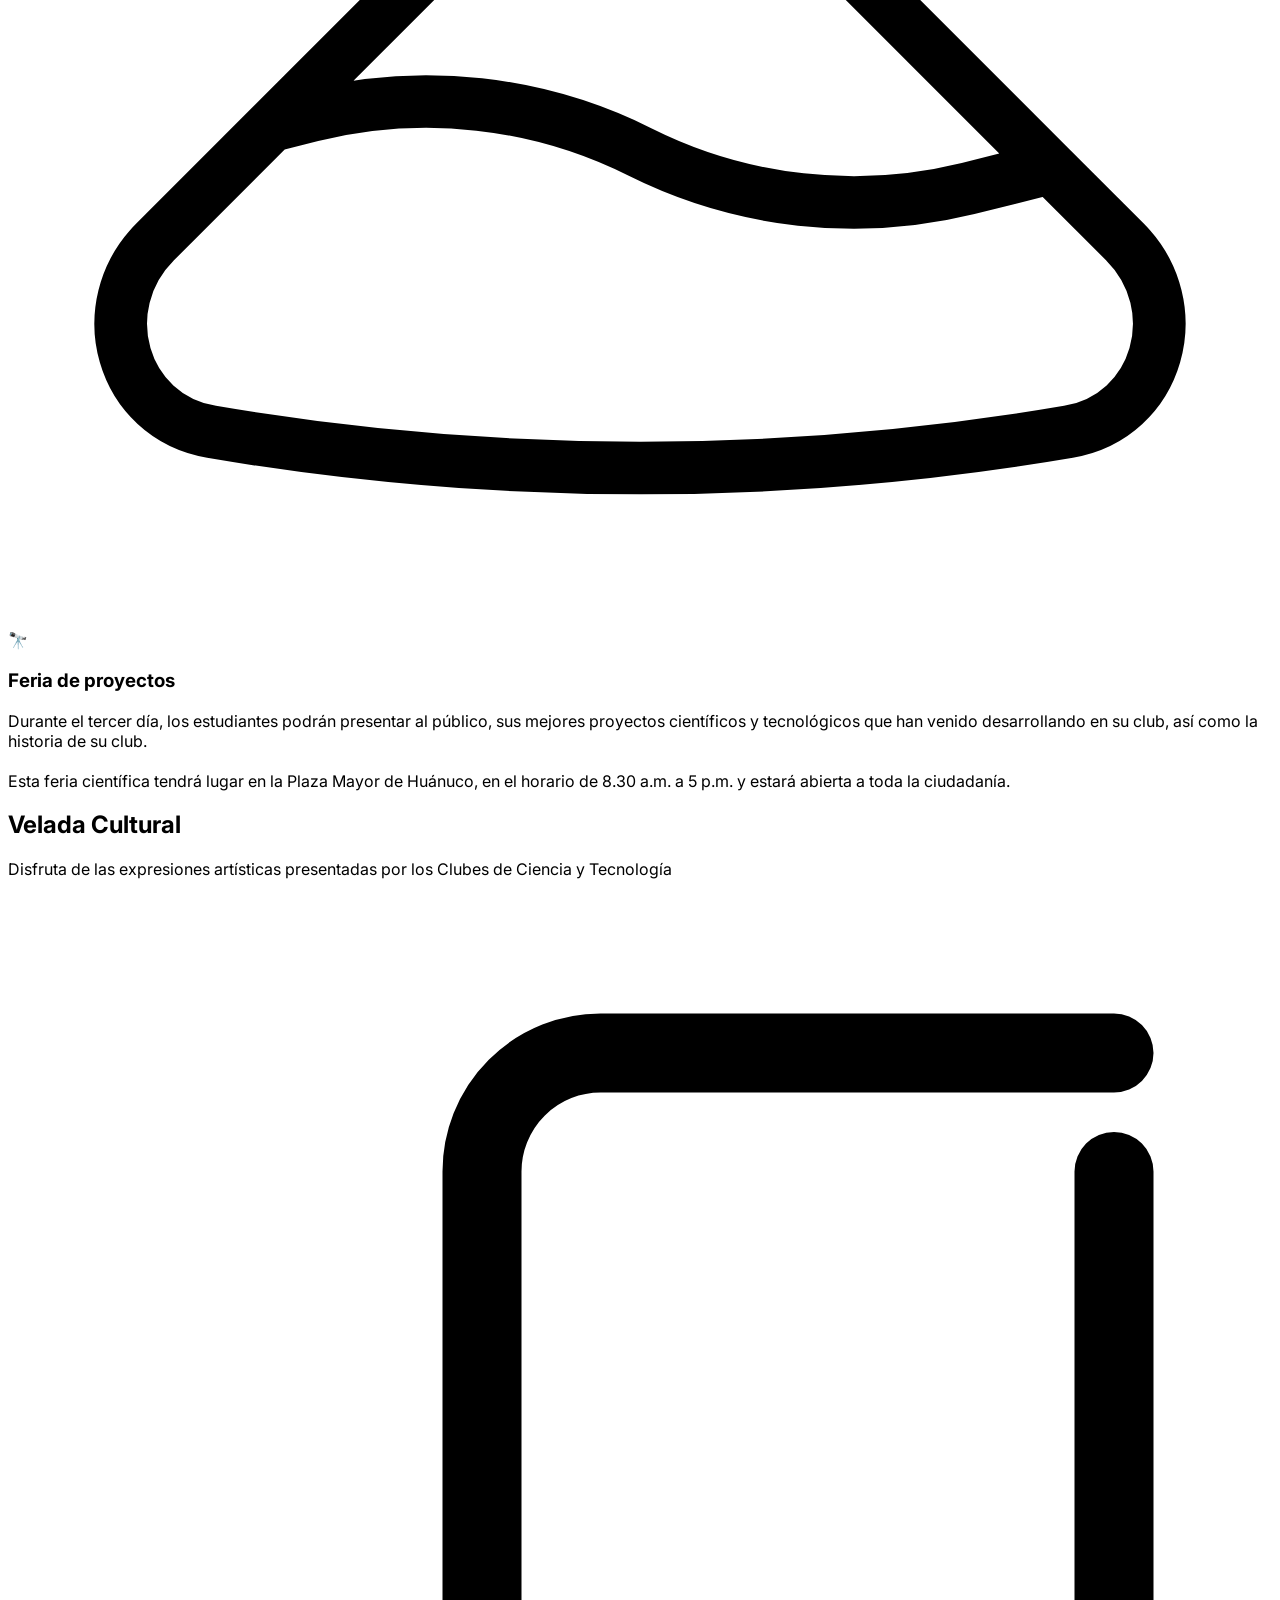
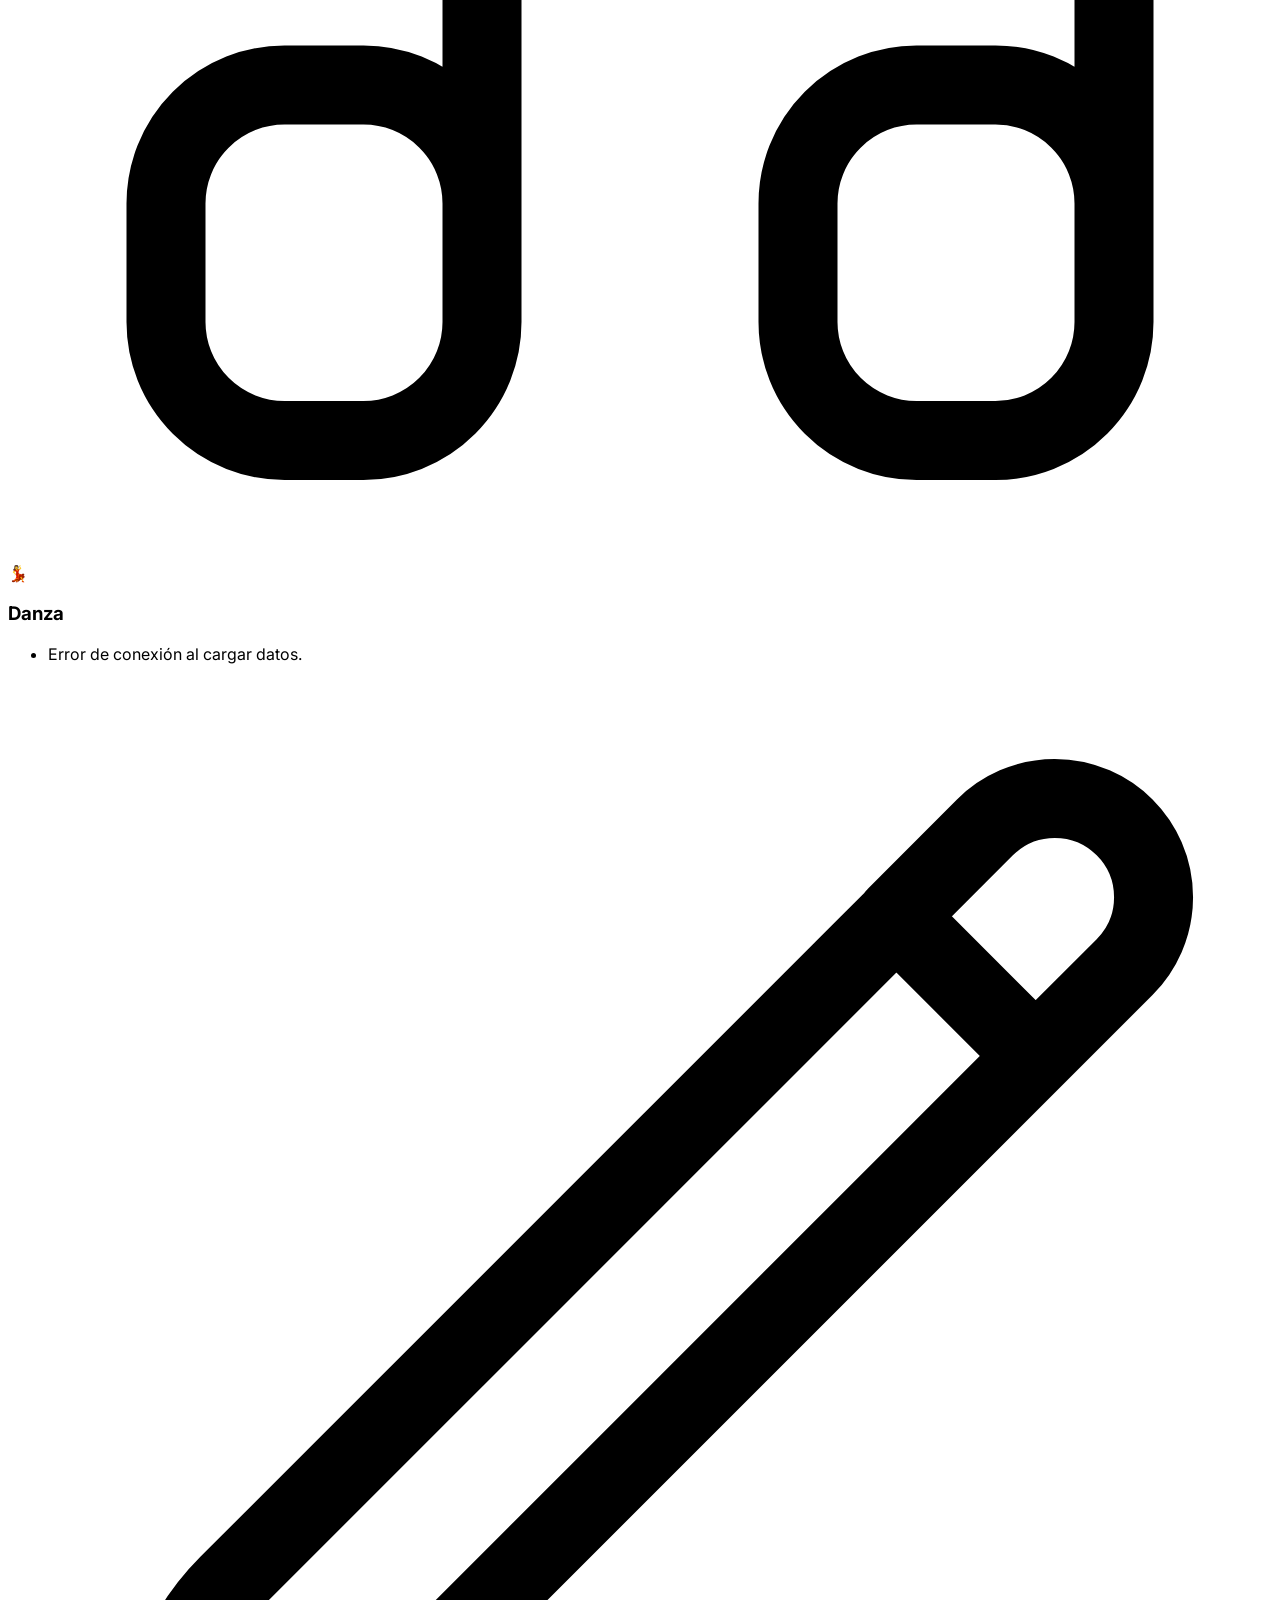
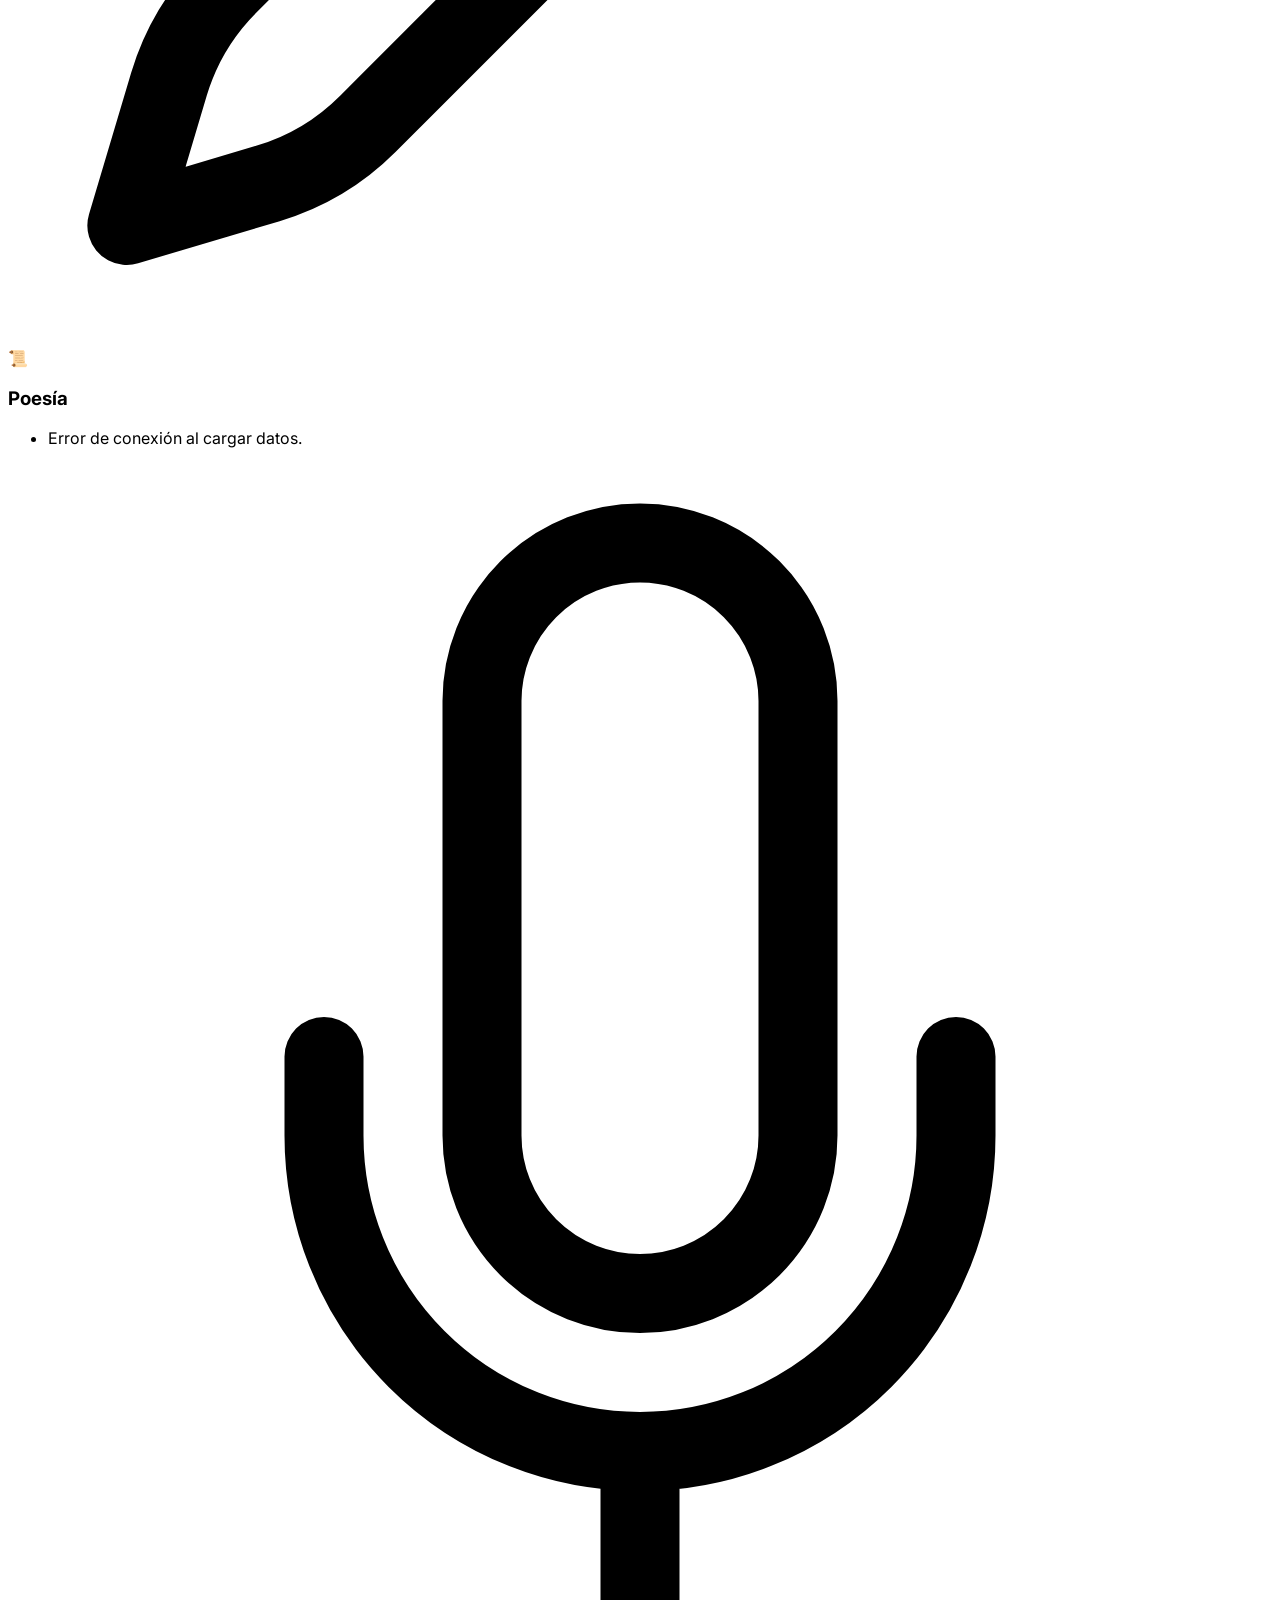
==== commit 31d0e60f: "Update index.html" ====
--- a/index.html
+++ b/index.html
@@ -391,7 +391,7 @@
                                 </li>
                                 <li class="flex gap-3 text-sm">
                                     <span class="font-mono text-accent font-bold shrink-0 text-xs">09:15 AM</span>
-                                    <span class="text-slate-300"><b>Mesa 1:</b> Políticas Públicas en CyT</span>
+                                    <span class="text-slate-300"><b>Mesa 1:</b> Impulsar la ciencia desde el Estado</span>
                                 </li>
                                 <li class="flex gap-3 text-sm">
                                     <span class="font-mono text-accent font-bold shrink-0 text-xs">10:30 AM</span>
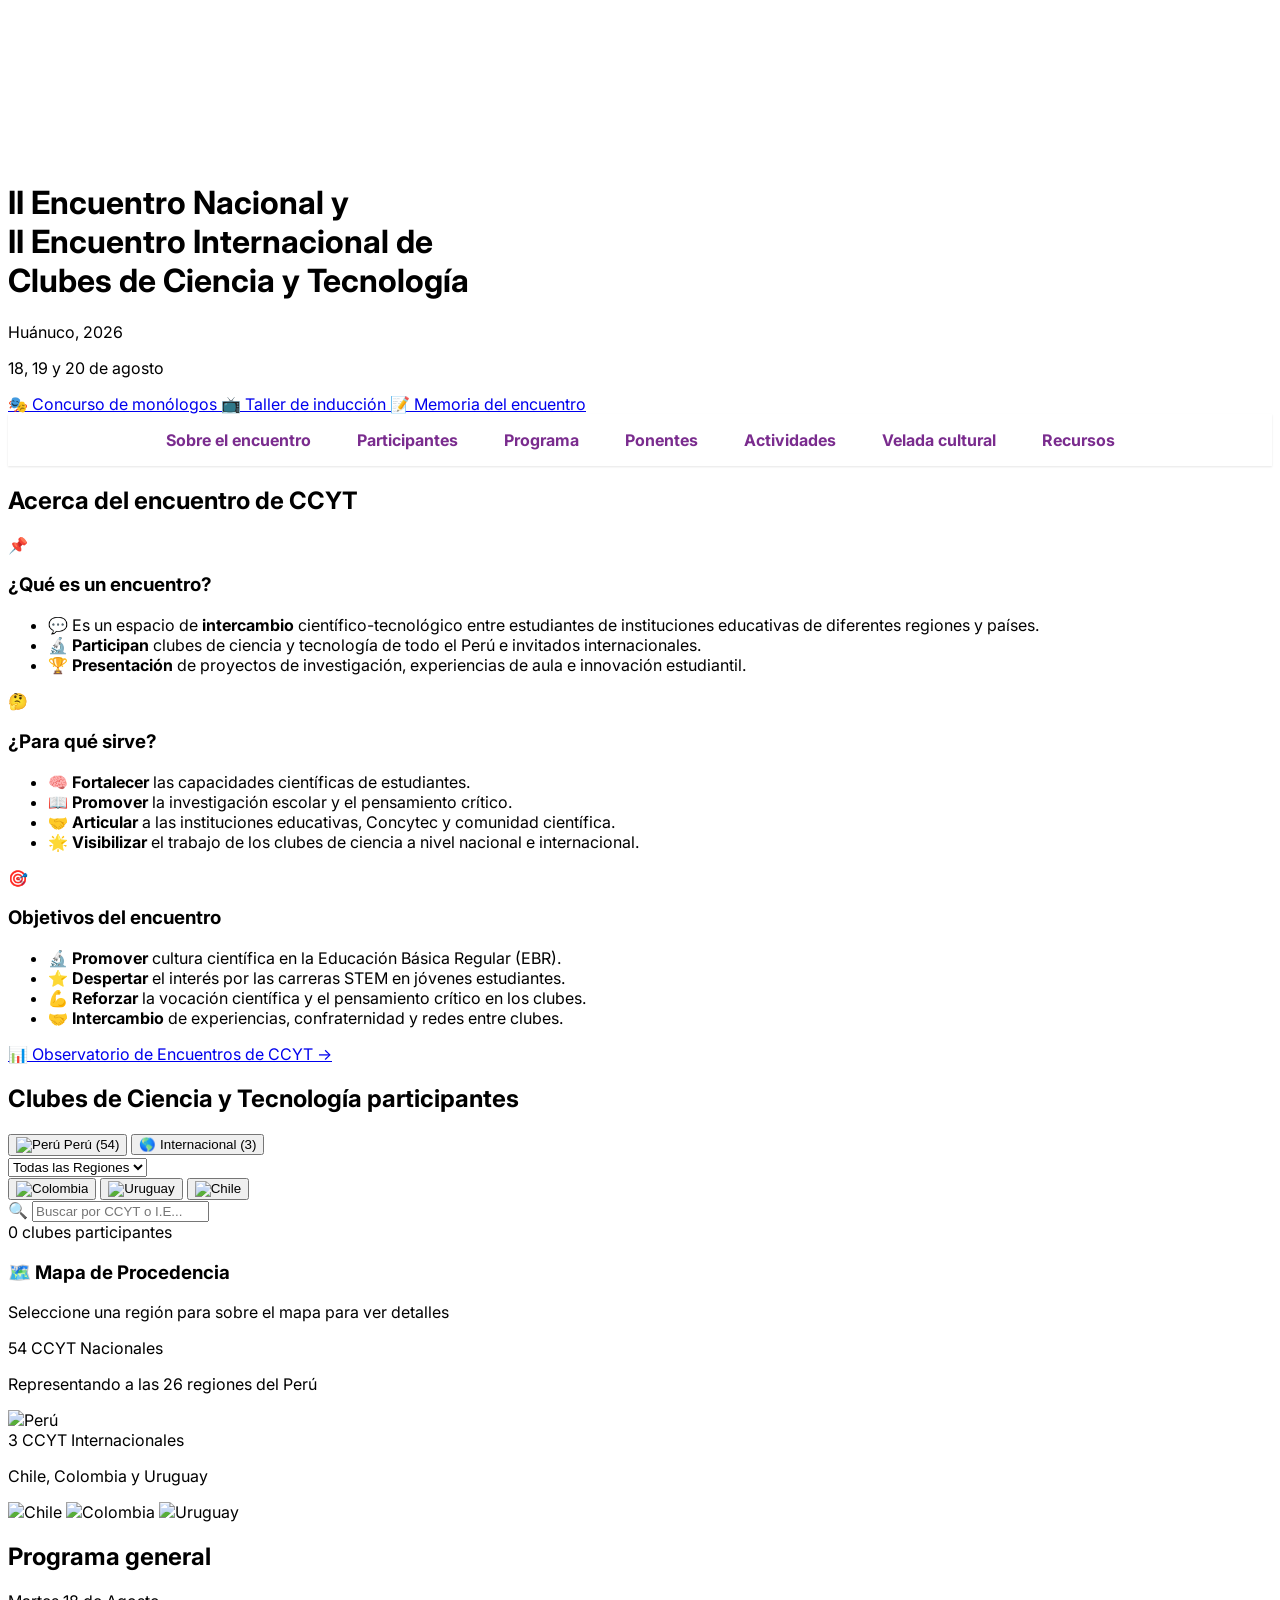
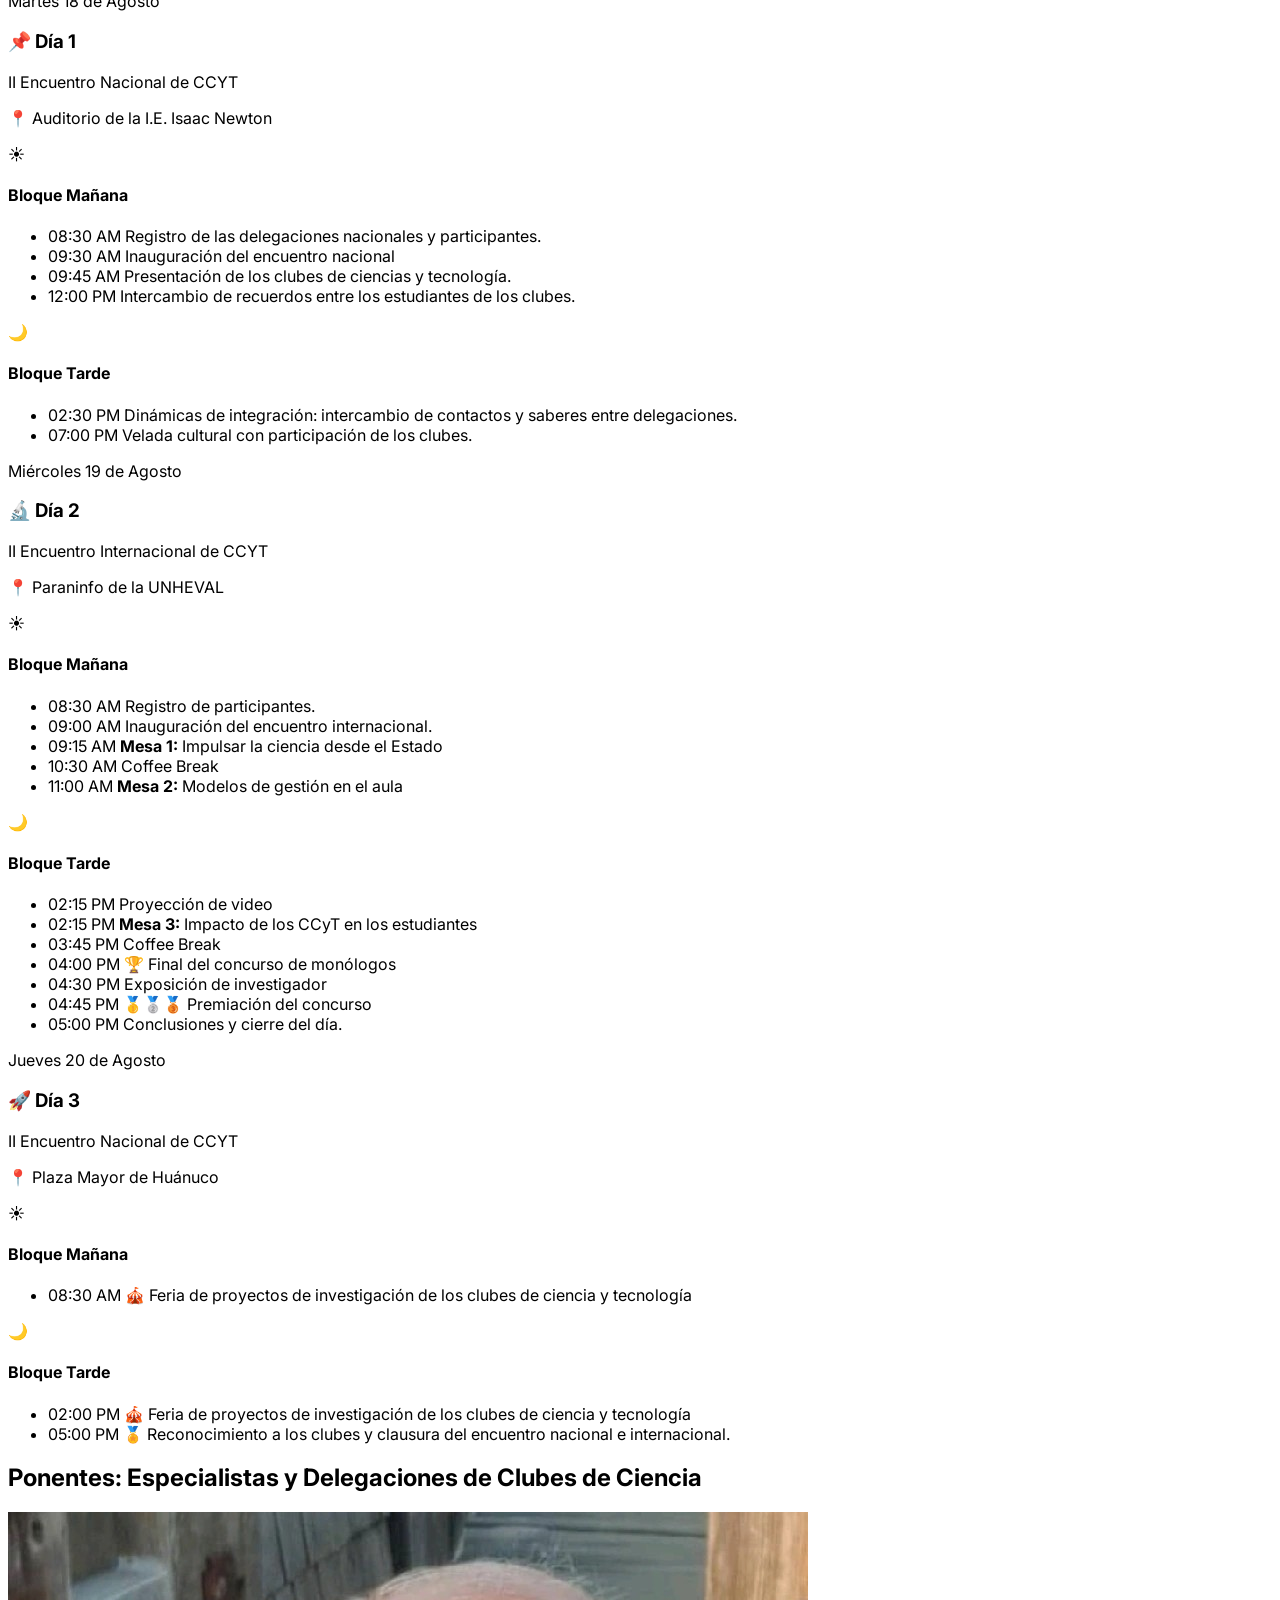
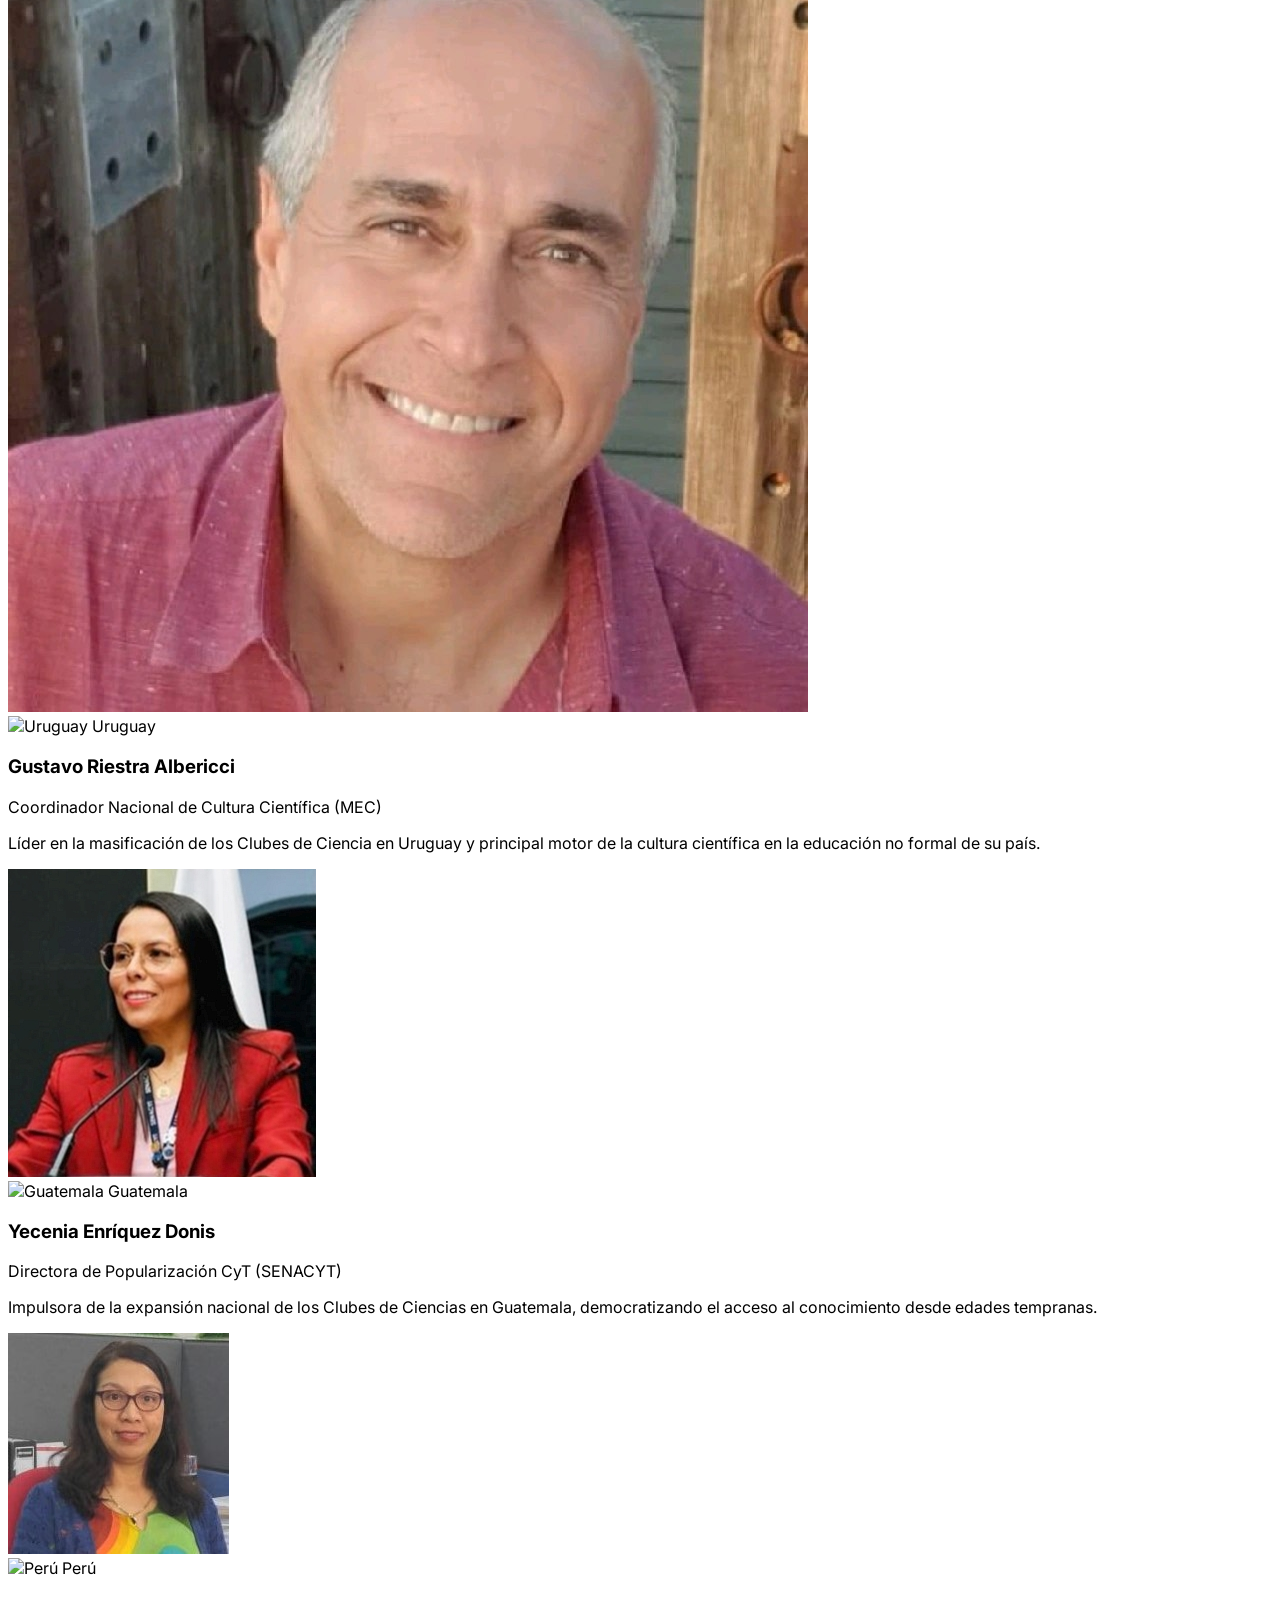
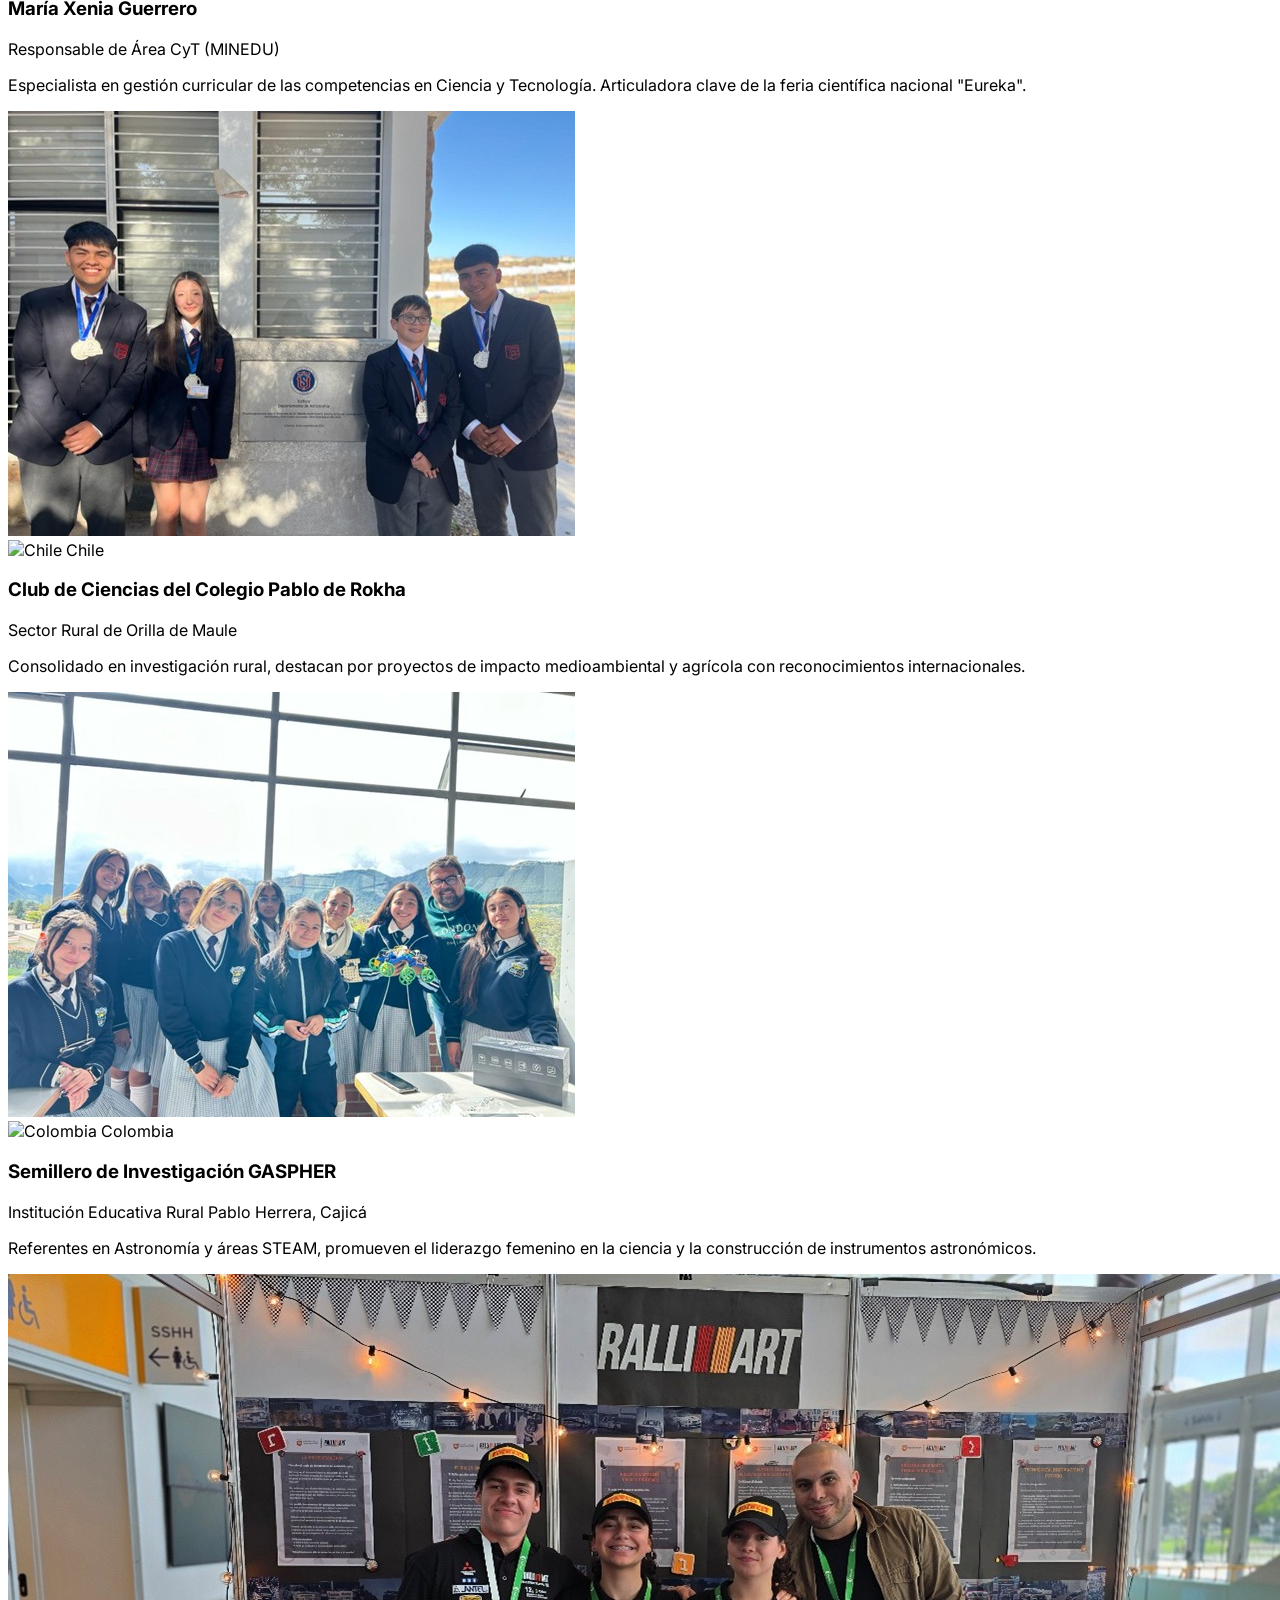
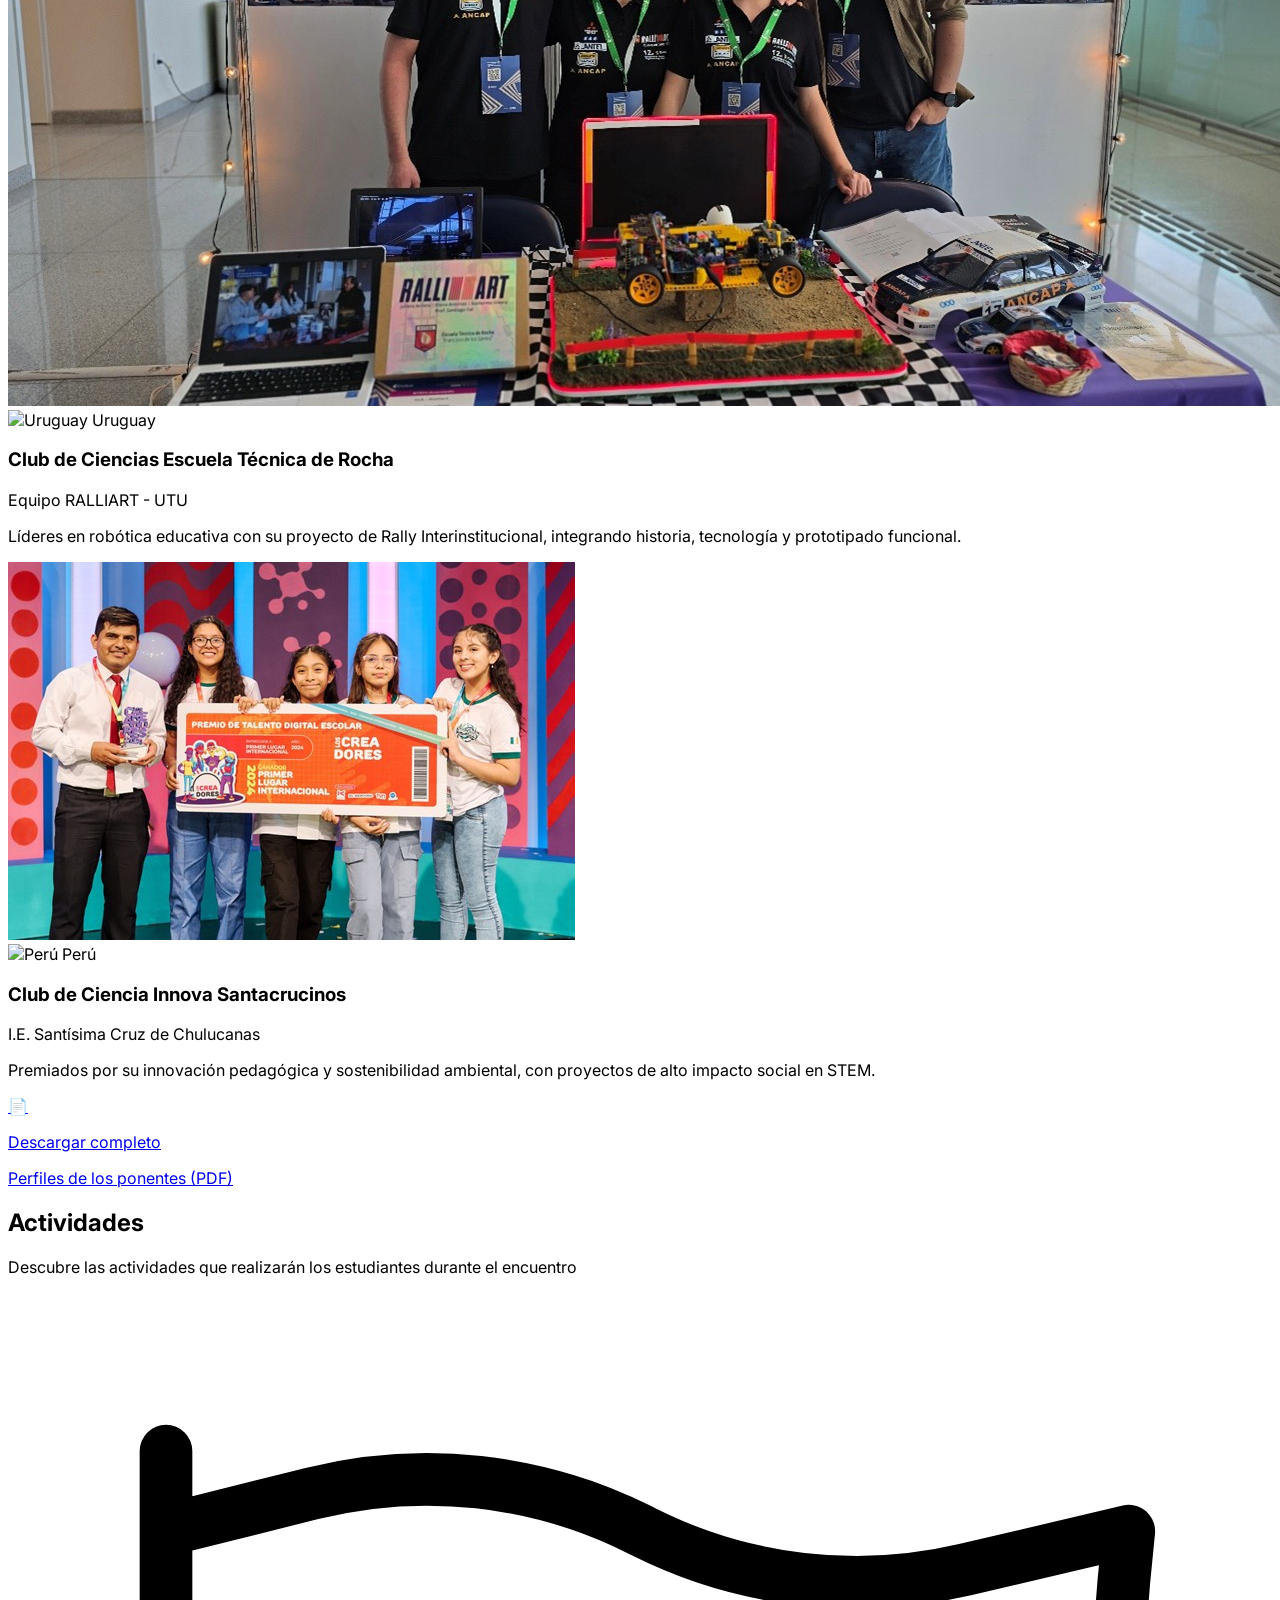
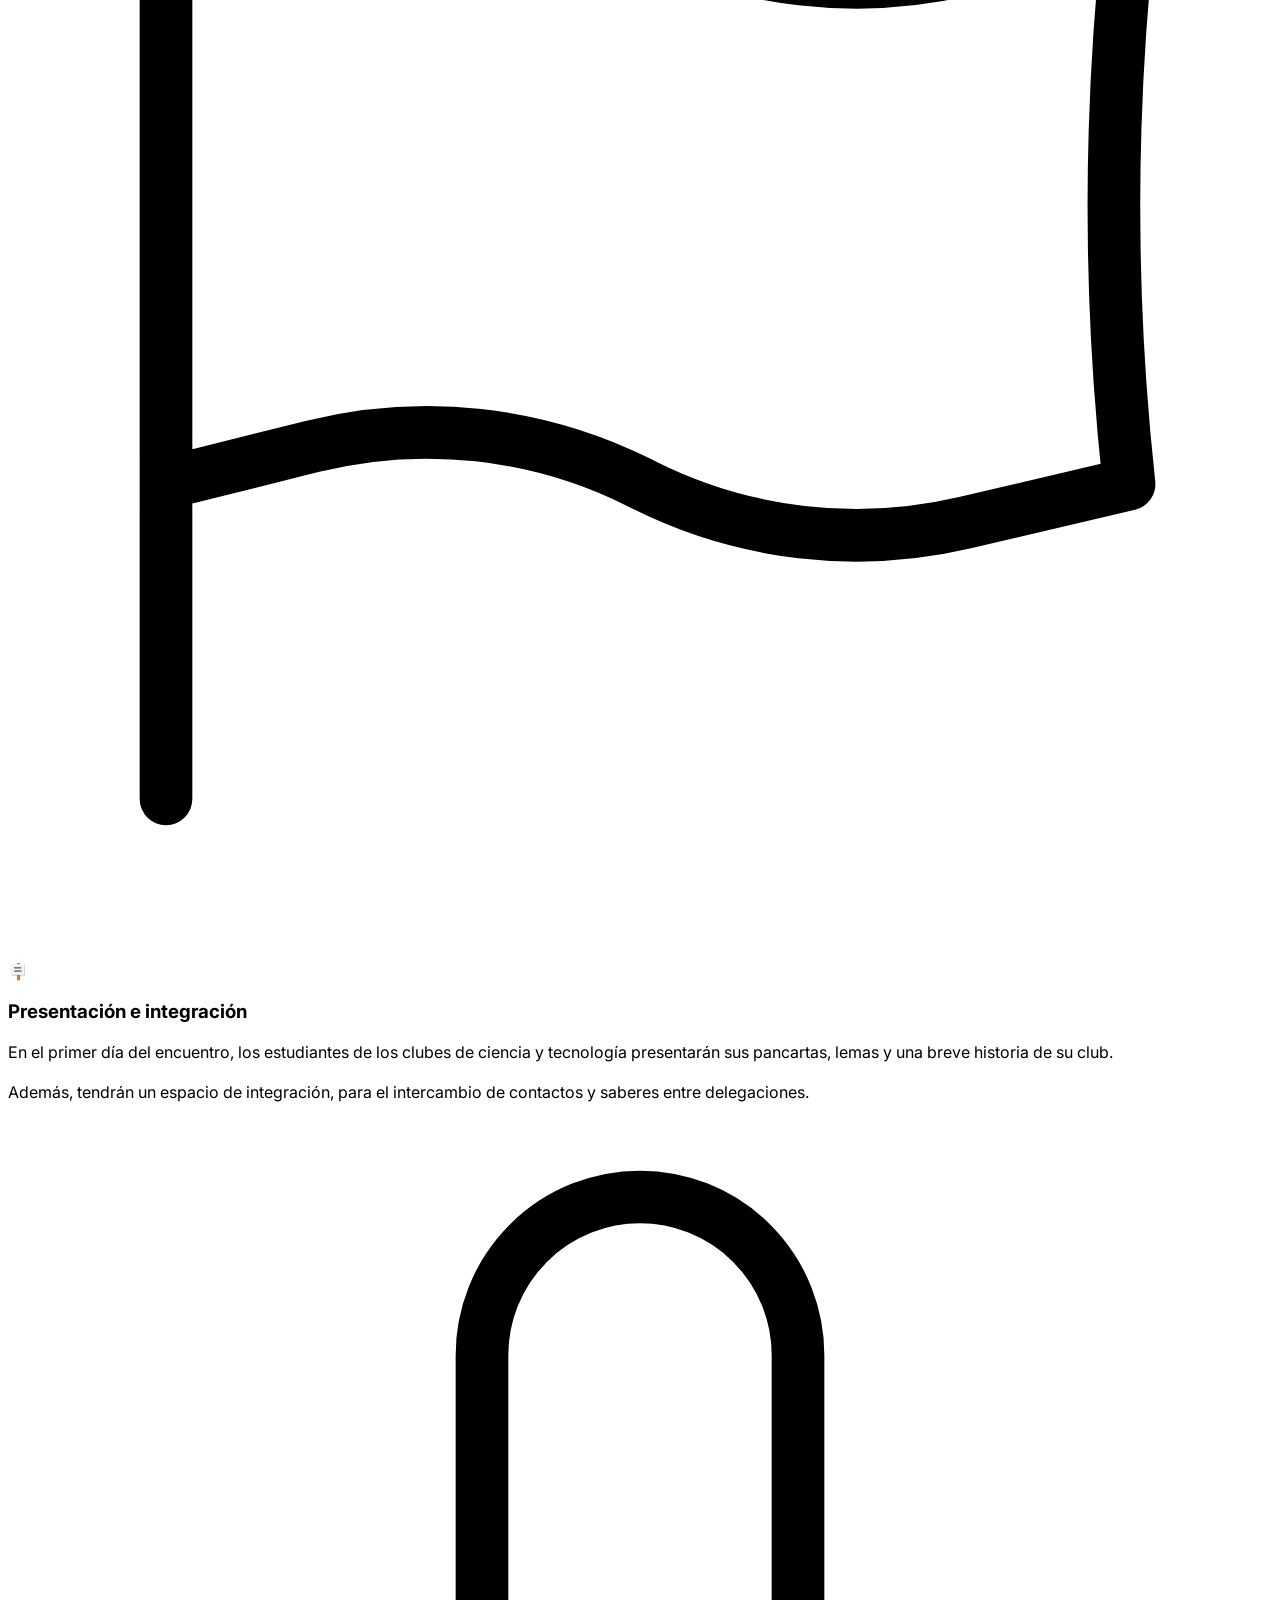
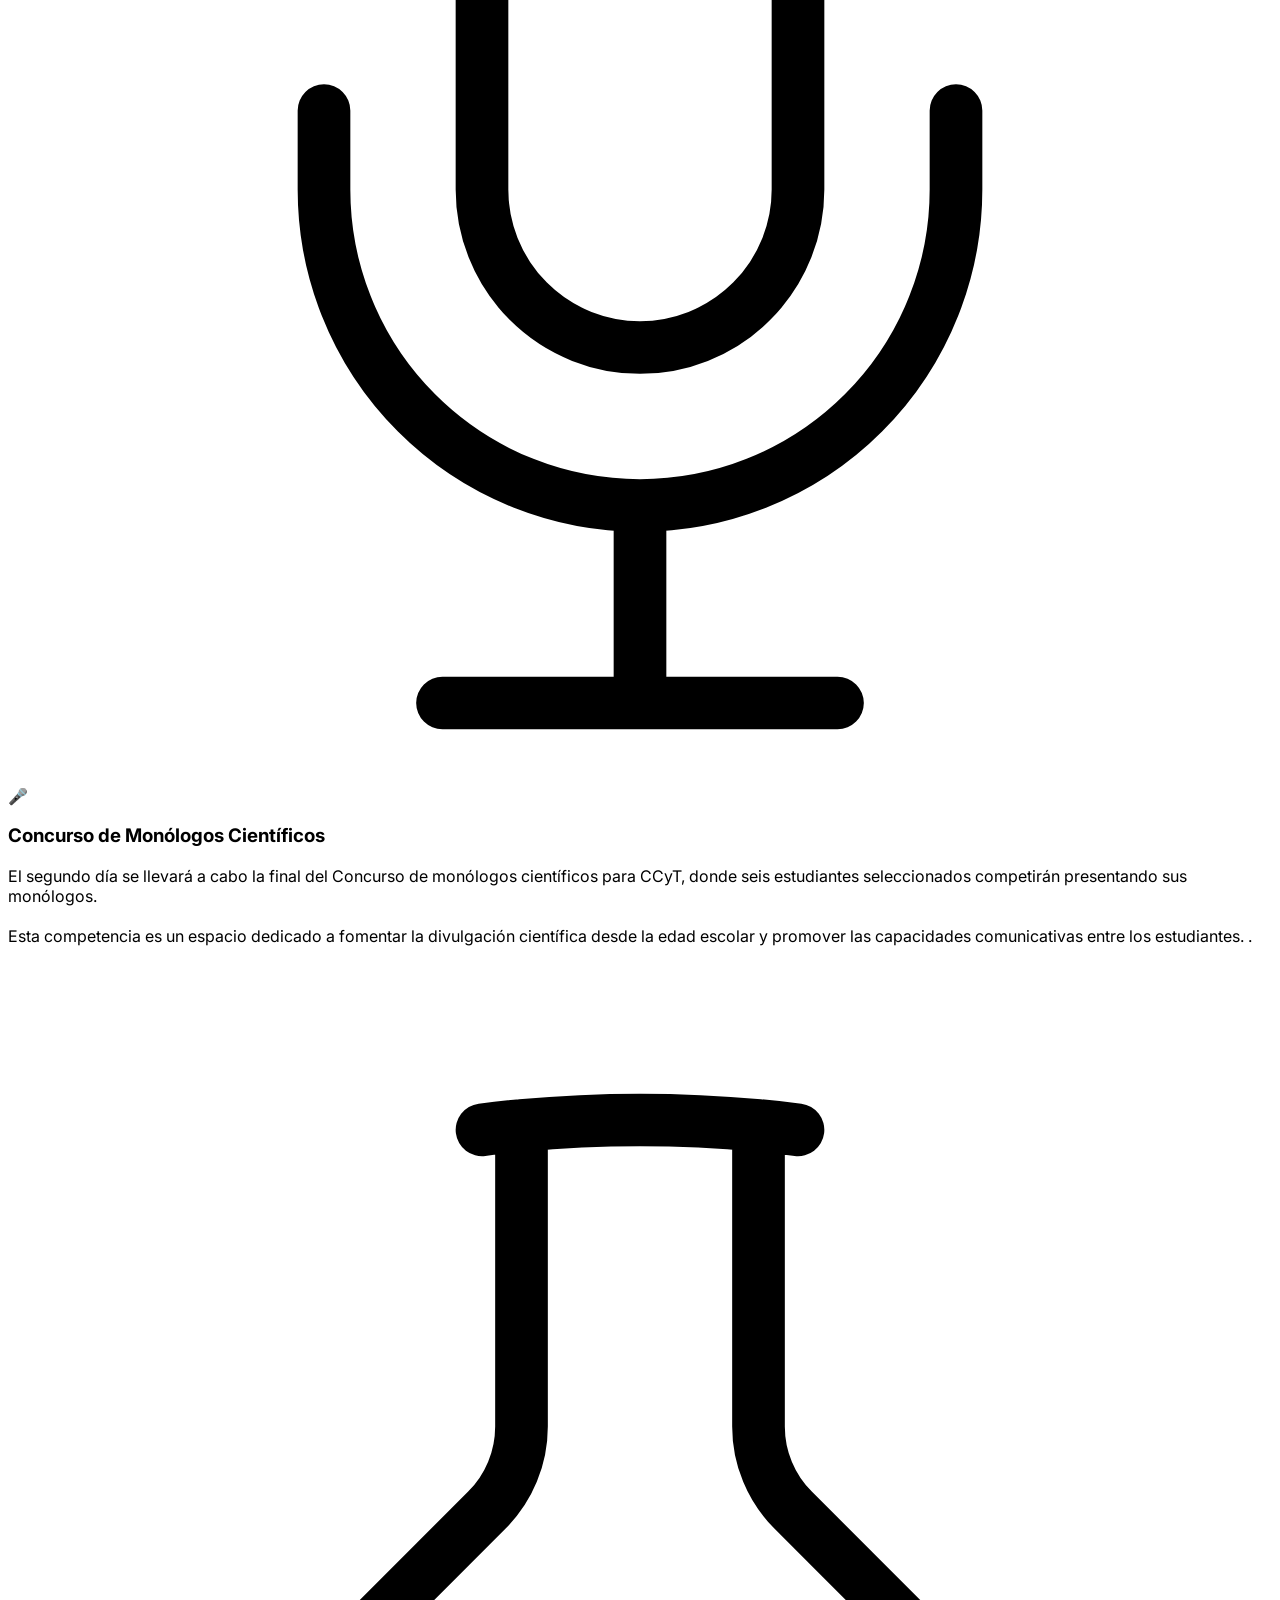
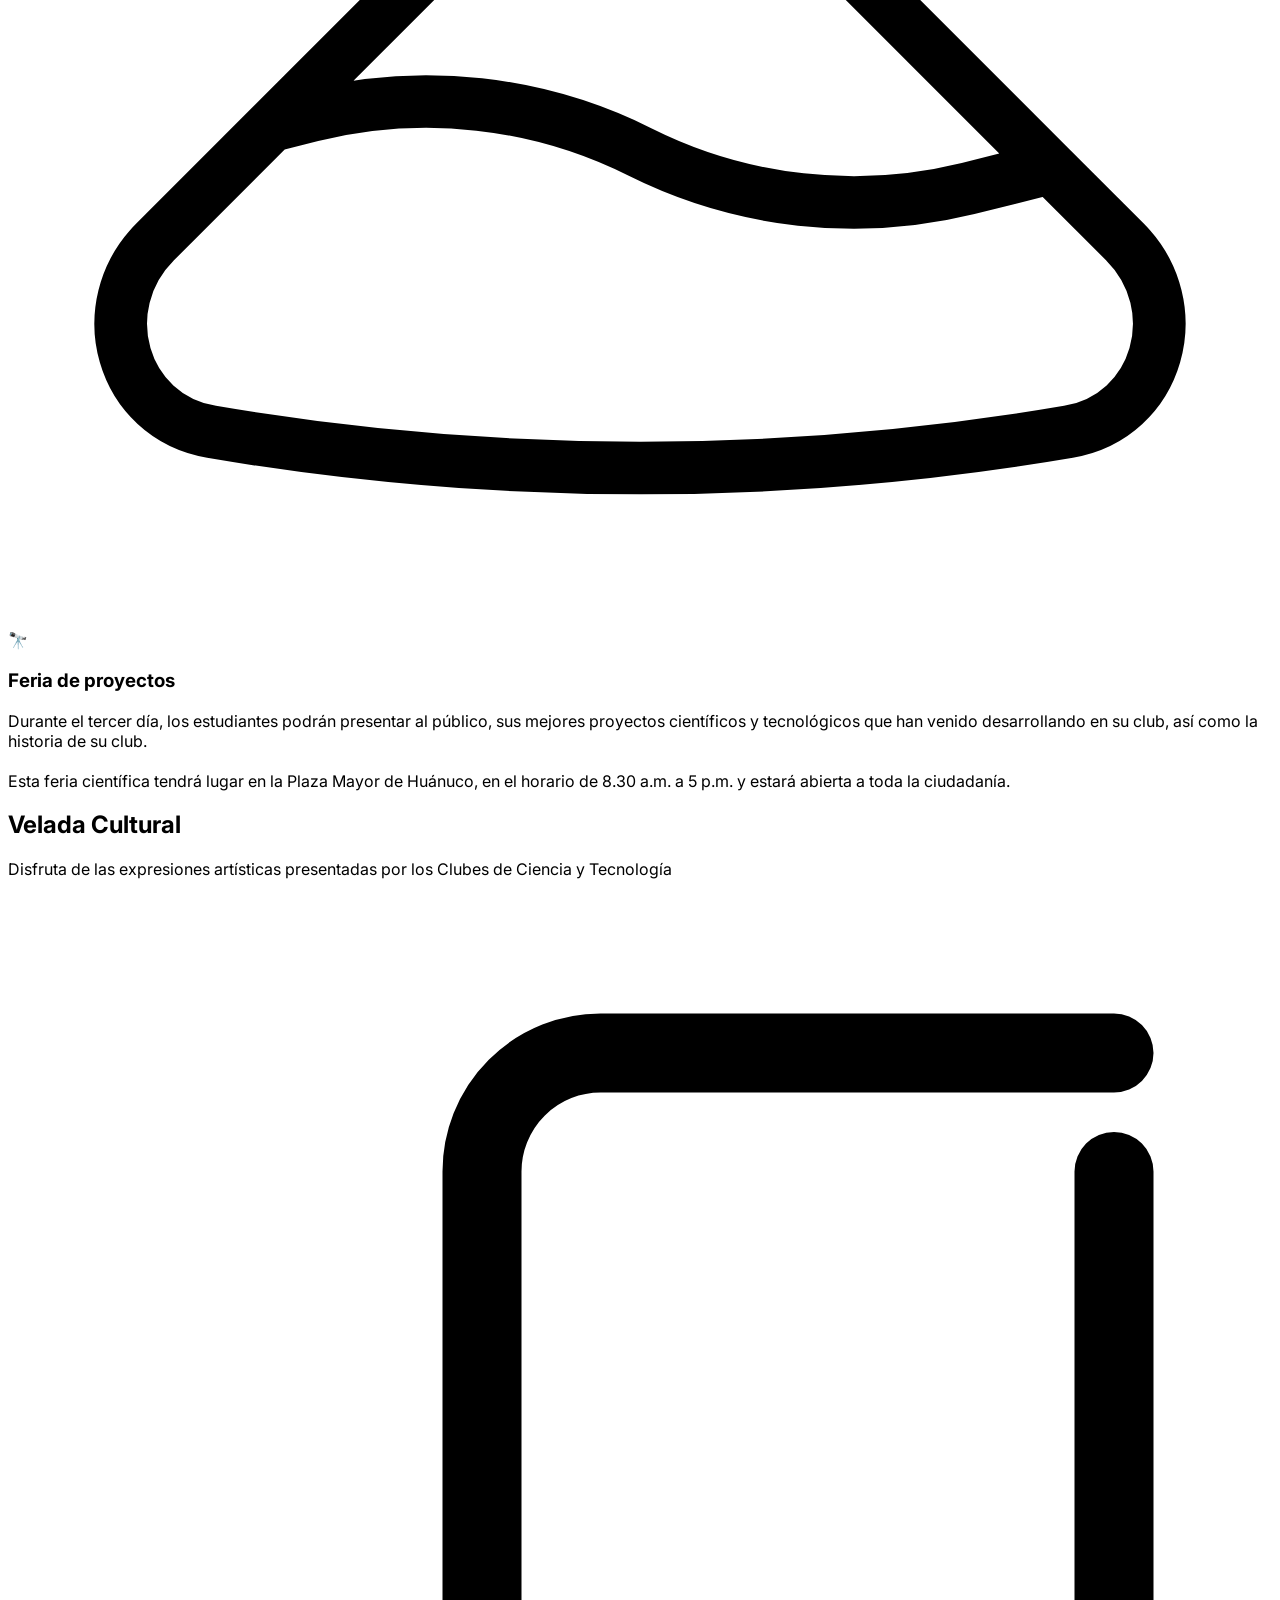
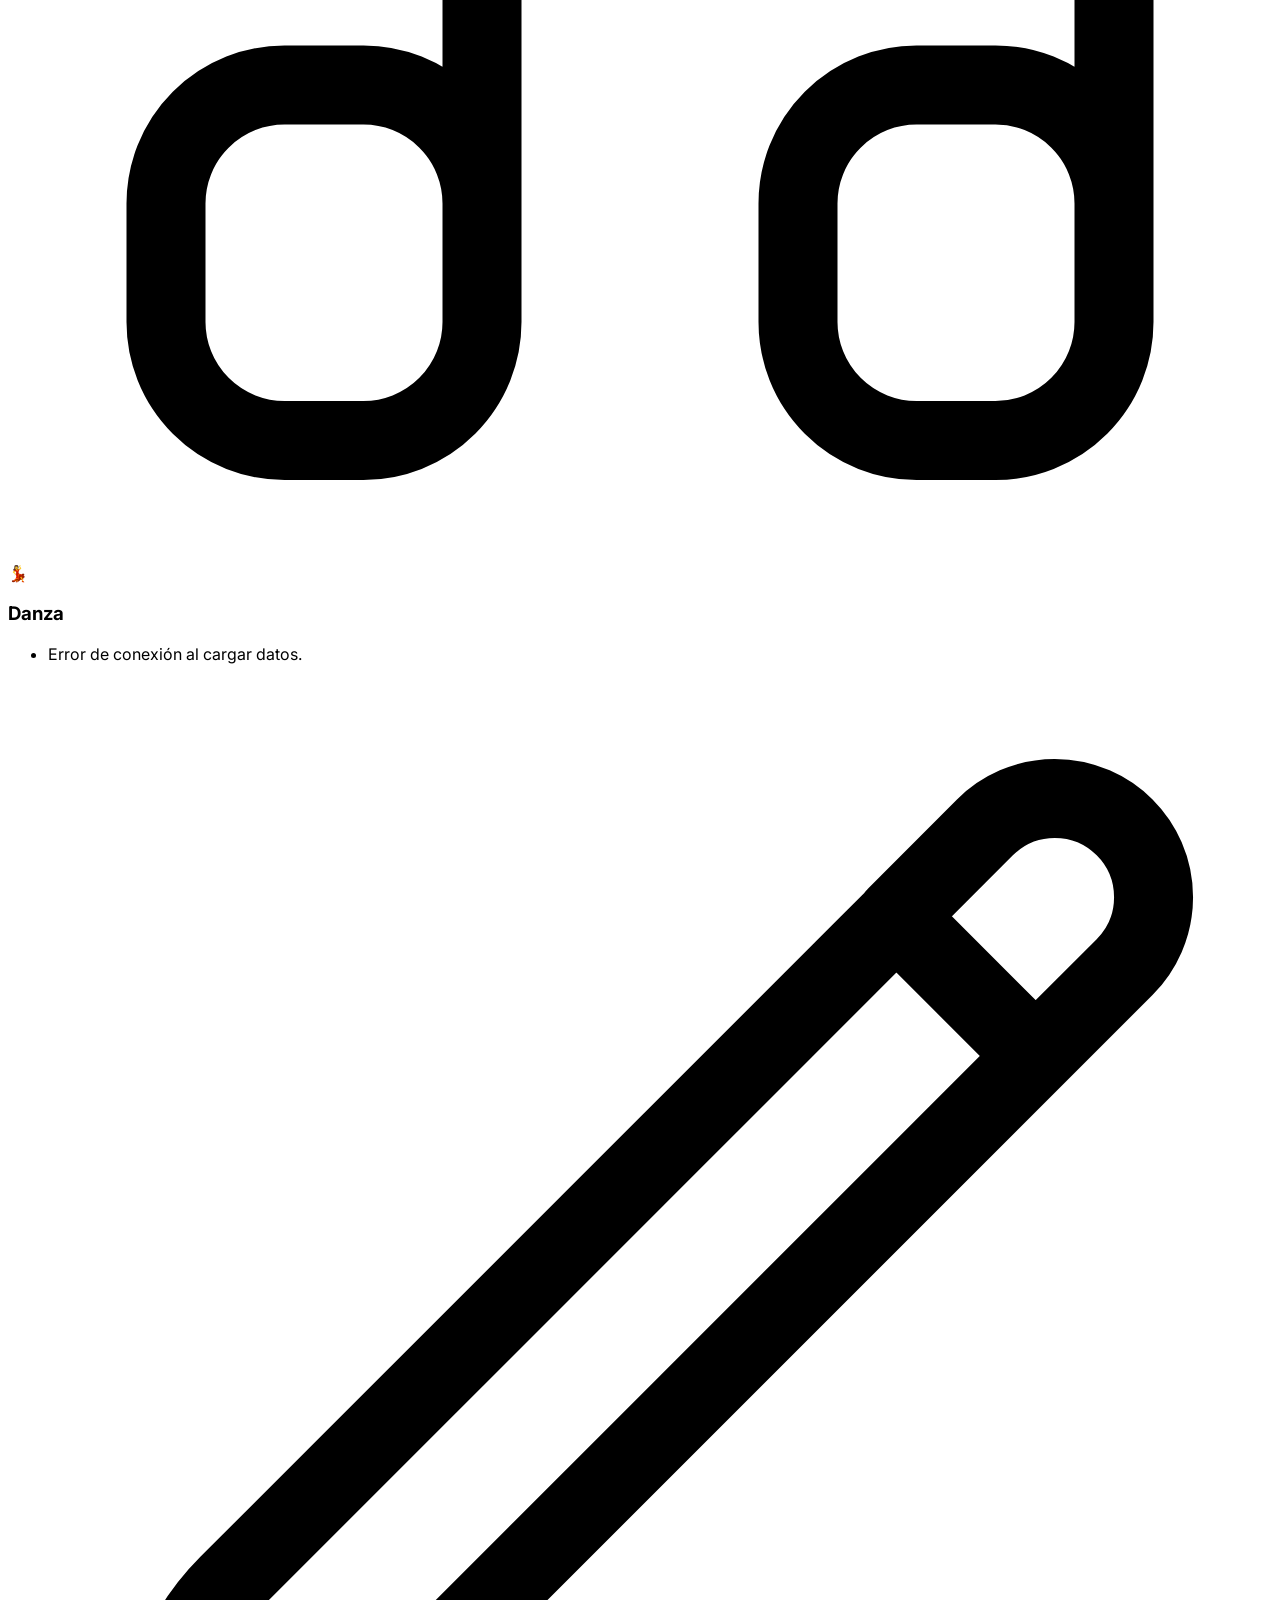
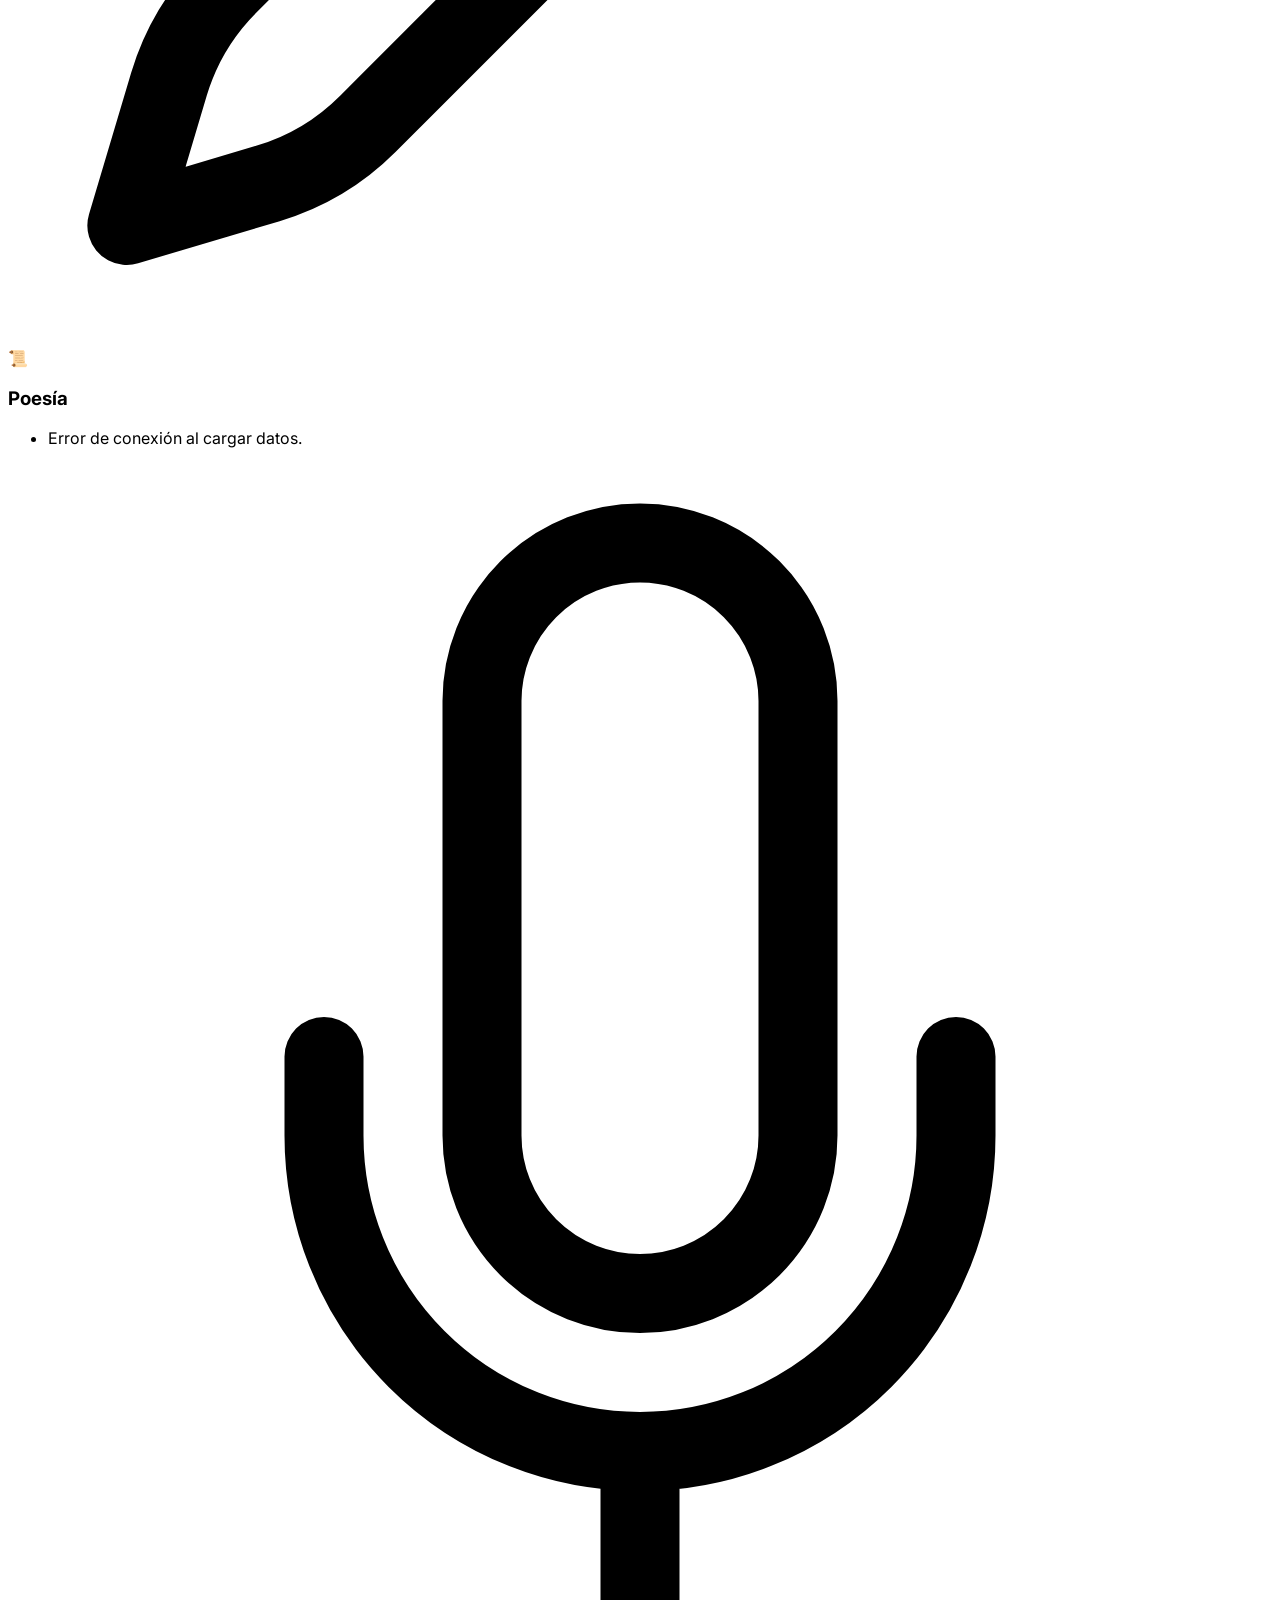
==== commit a20f3003: "Update index.html" ====
--- a/index.html
+++ b/index.html
@@ -571,7 +571,7 @@
                         <h3 class="text-xl font-black text-dark uppercase mb-1">María Xenia Guerrero</h3>
                         <p class="text-slate-500 font-bold text-xs uppercase tracking-wider mb-4">Responsable de Área CyT (MINEDU)</p>
                         <p class="text-slate-600 text-sm leading-relaxed mb-6">
-                            Especialista en integración curricular y diseño pedagógico del método científico. Articuladora clave de la feria científica nacional "Eureka".
+                            Especialista en gestión curricular de las competencias en Ciencia y Tecnología. Articuladora clave de la feria científica nacional "Eureka".
                         </p>
                     </div>
                 </div>
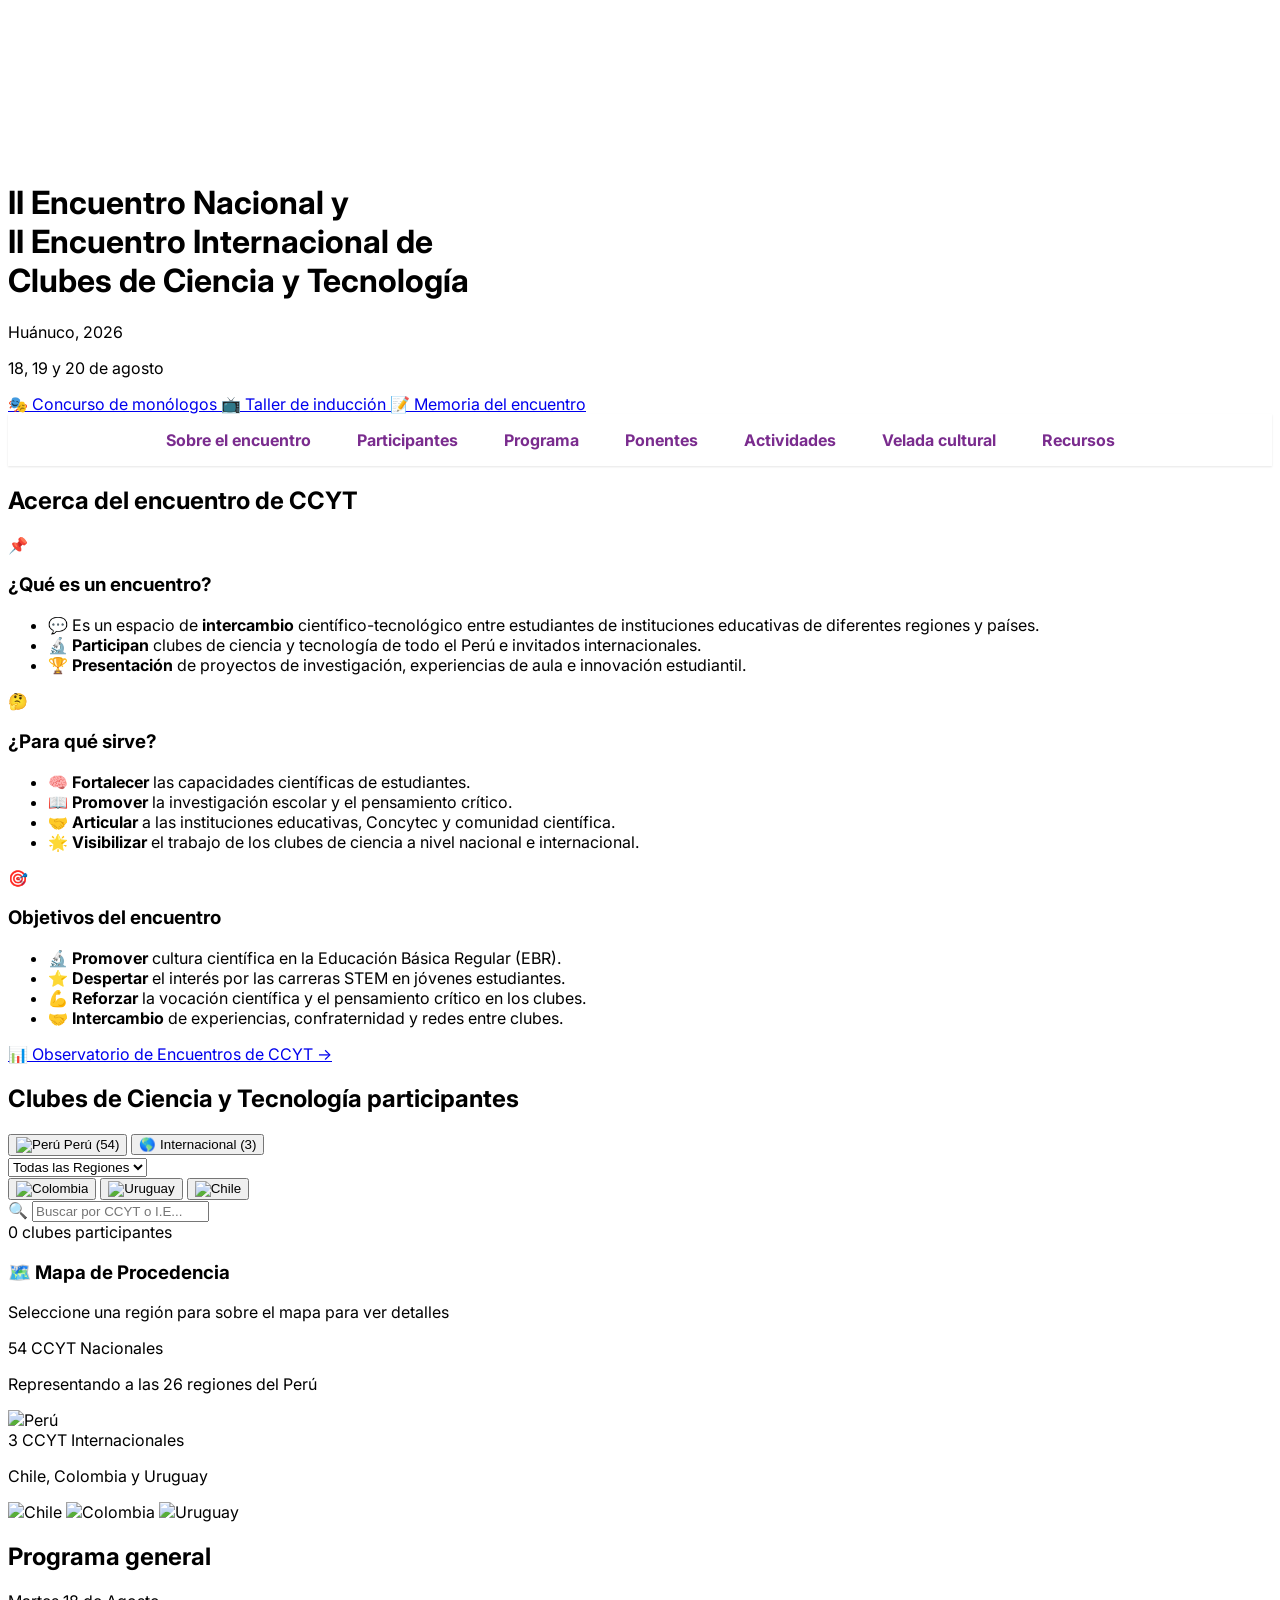
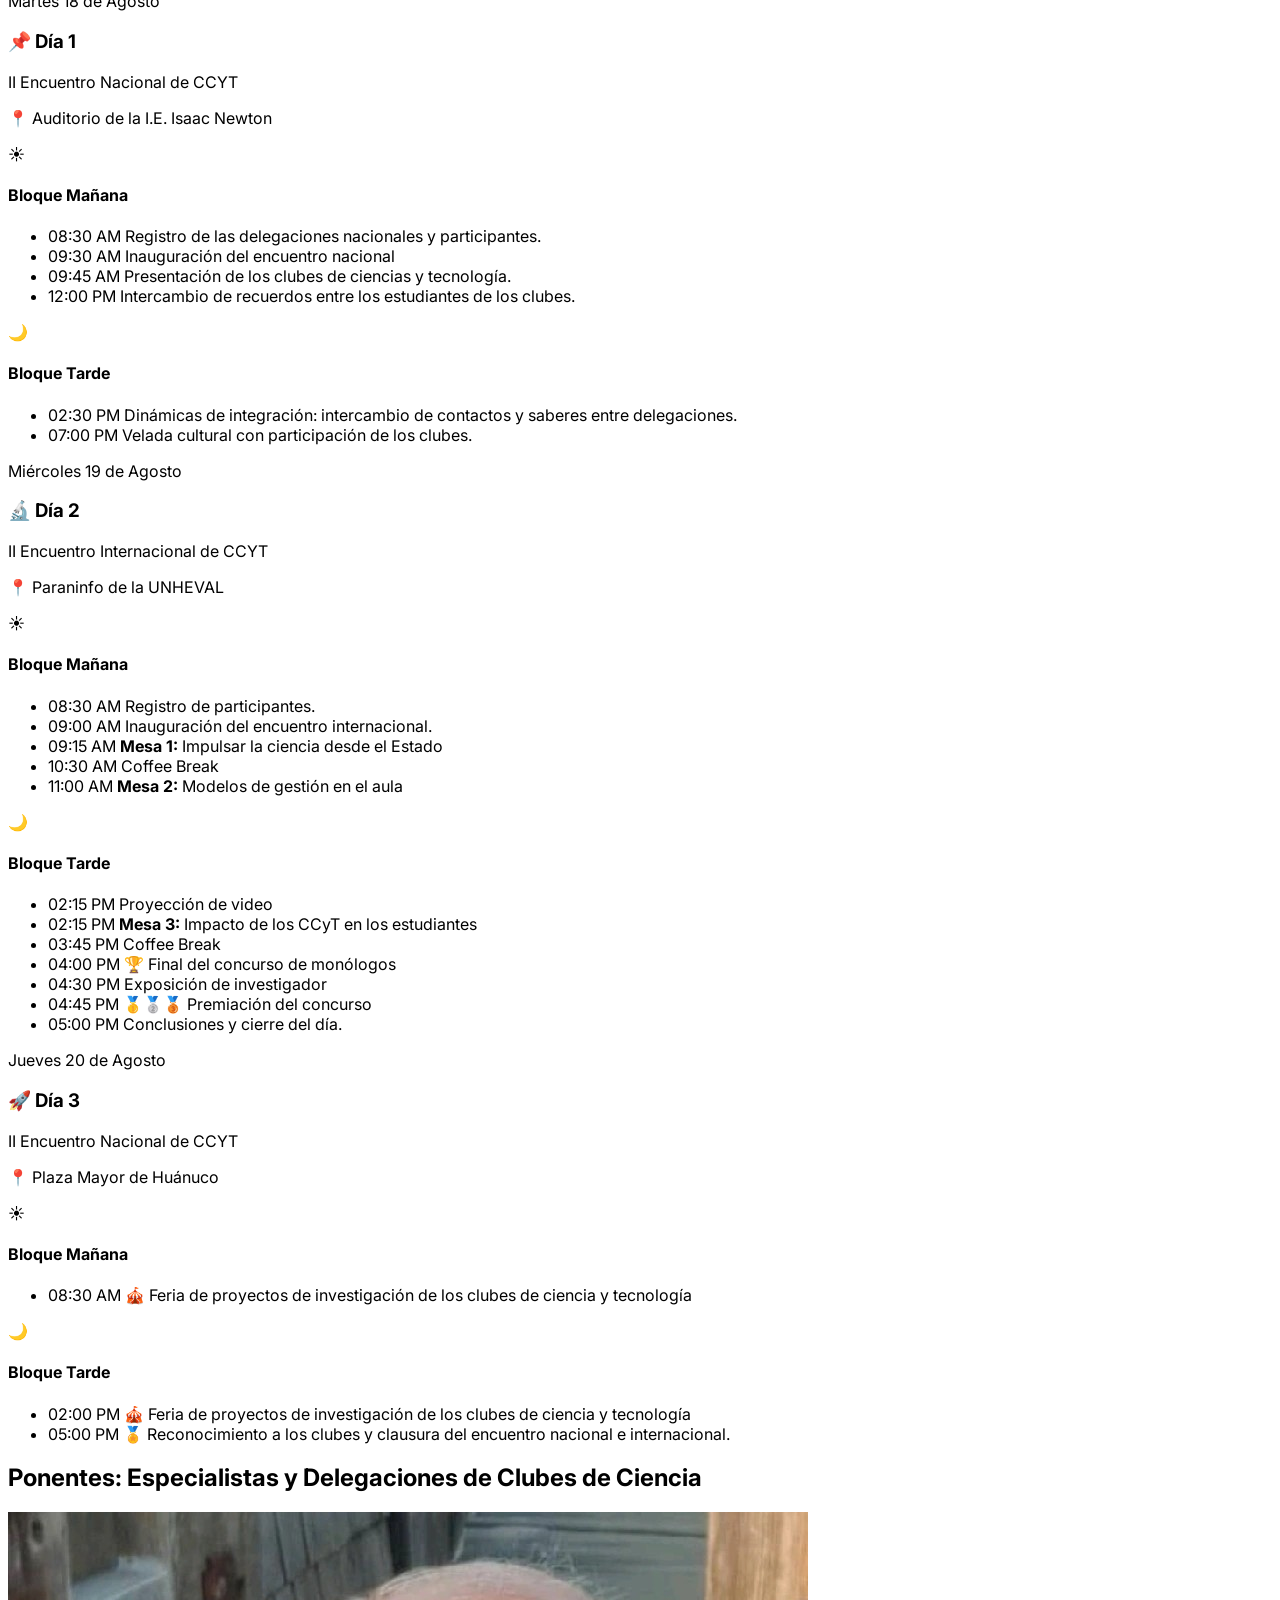
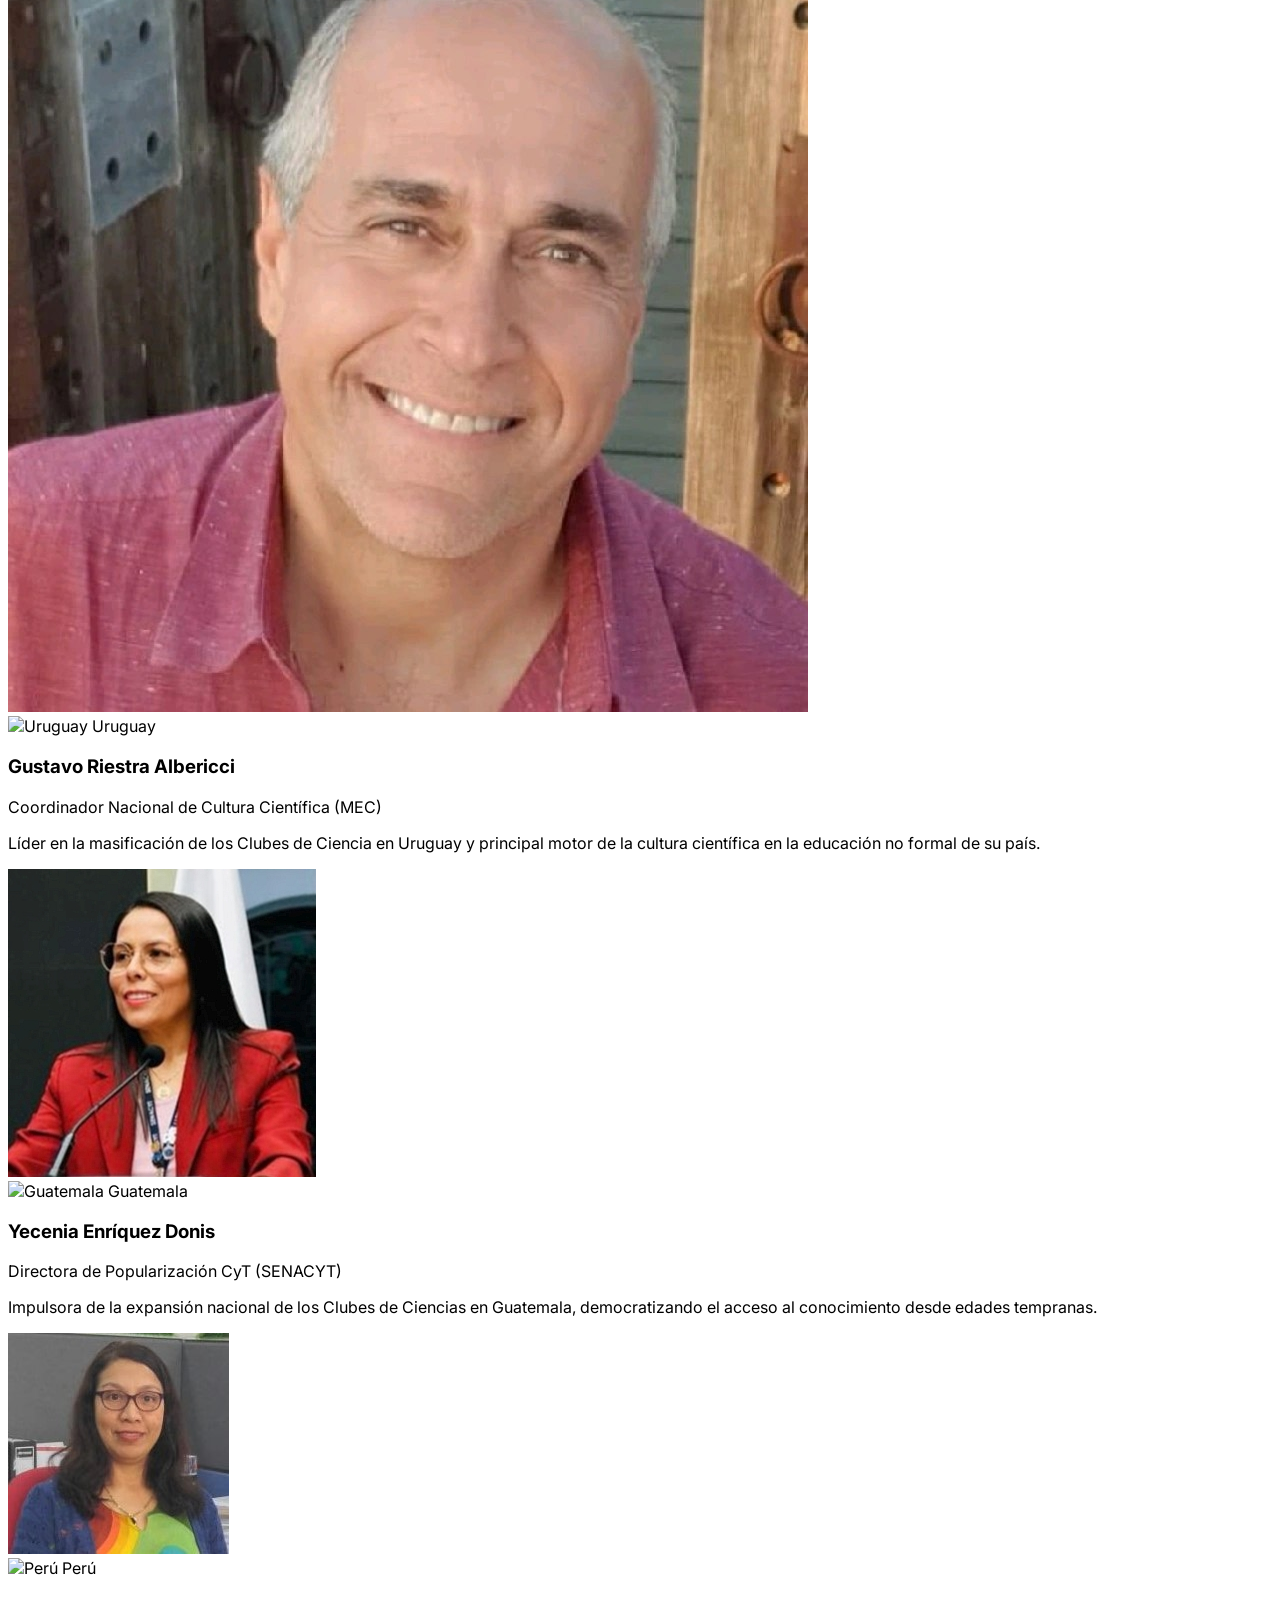
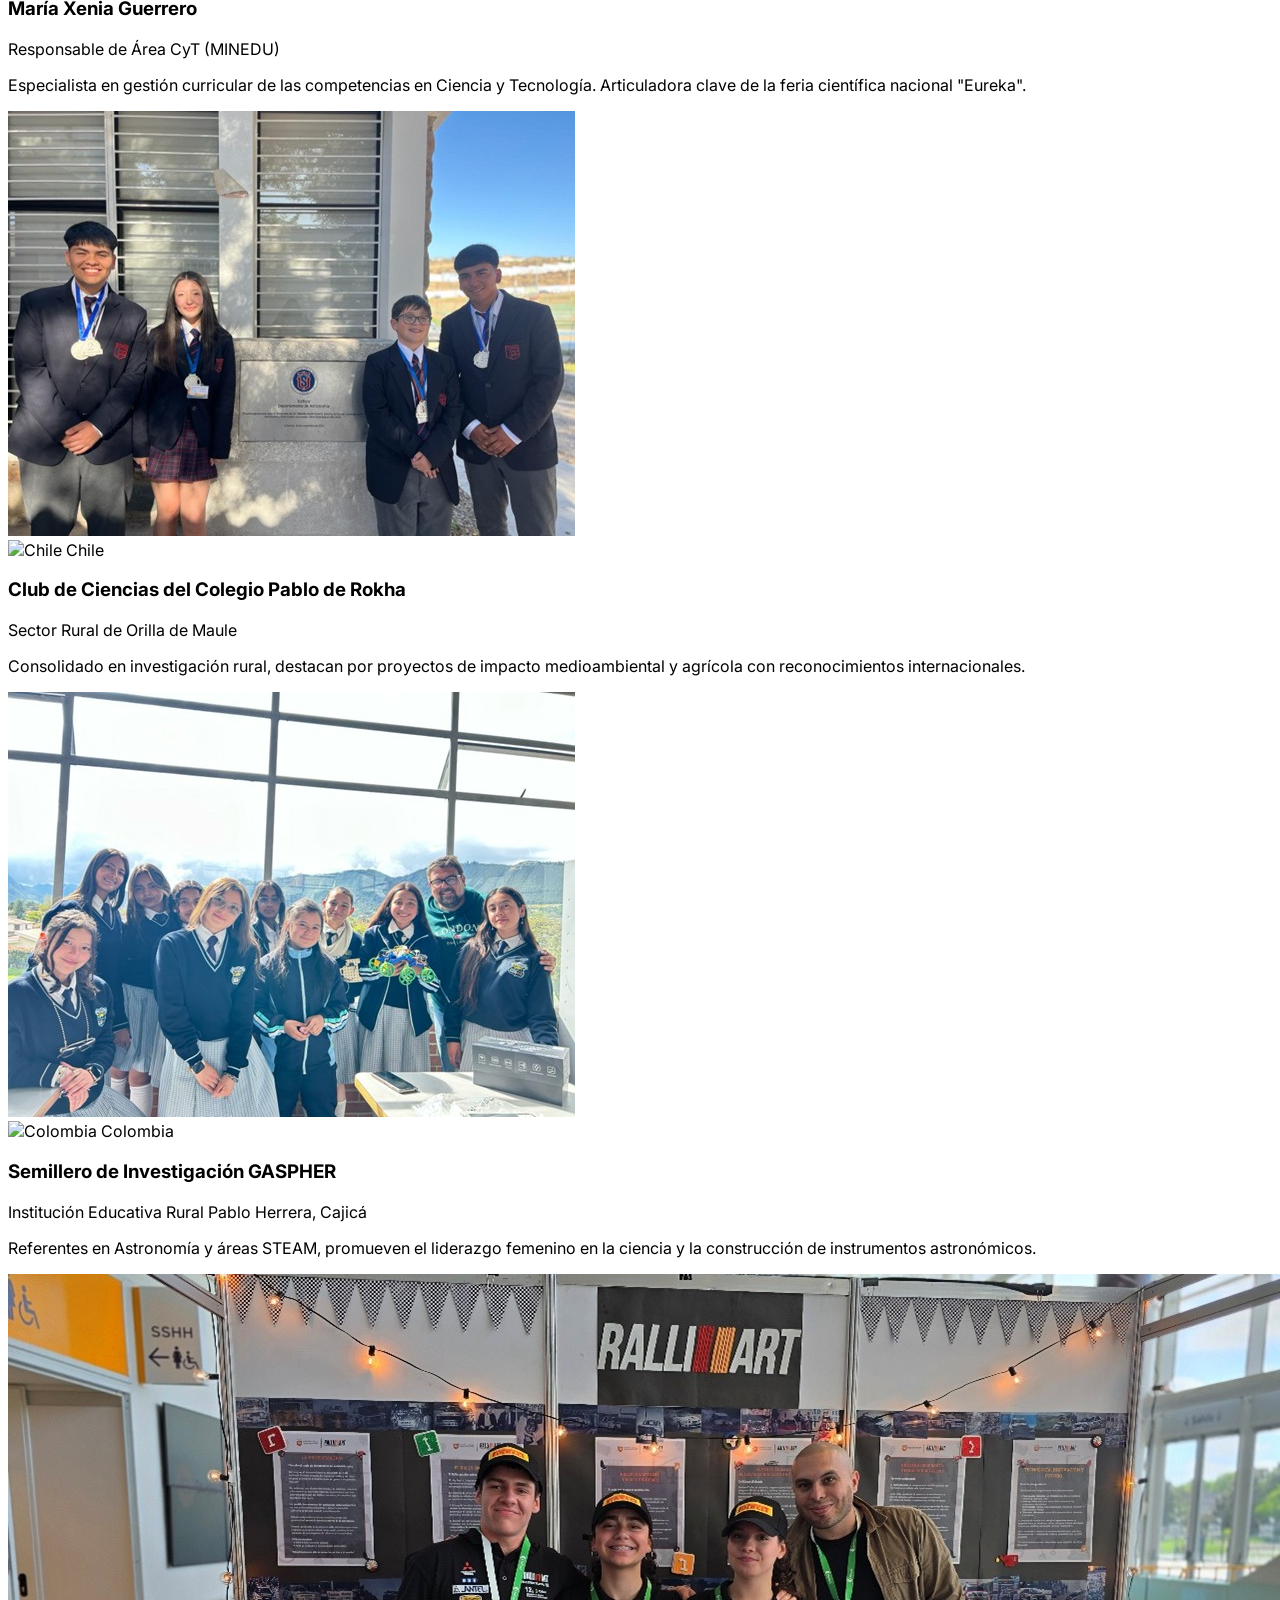
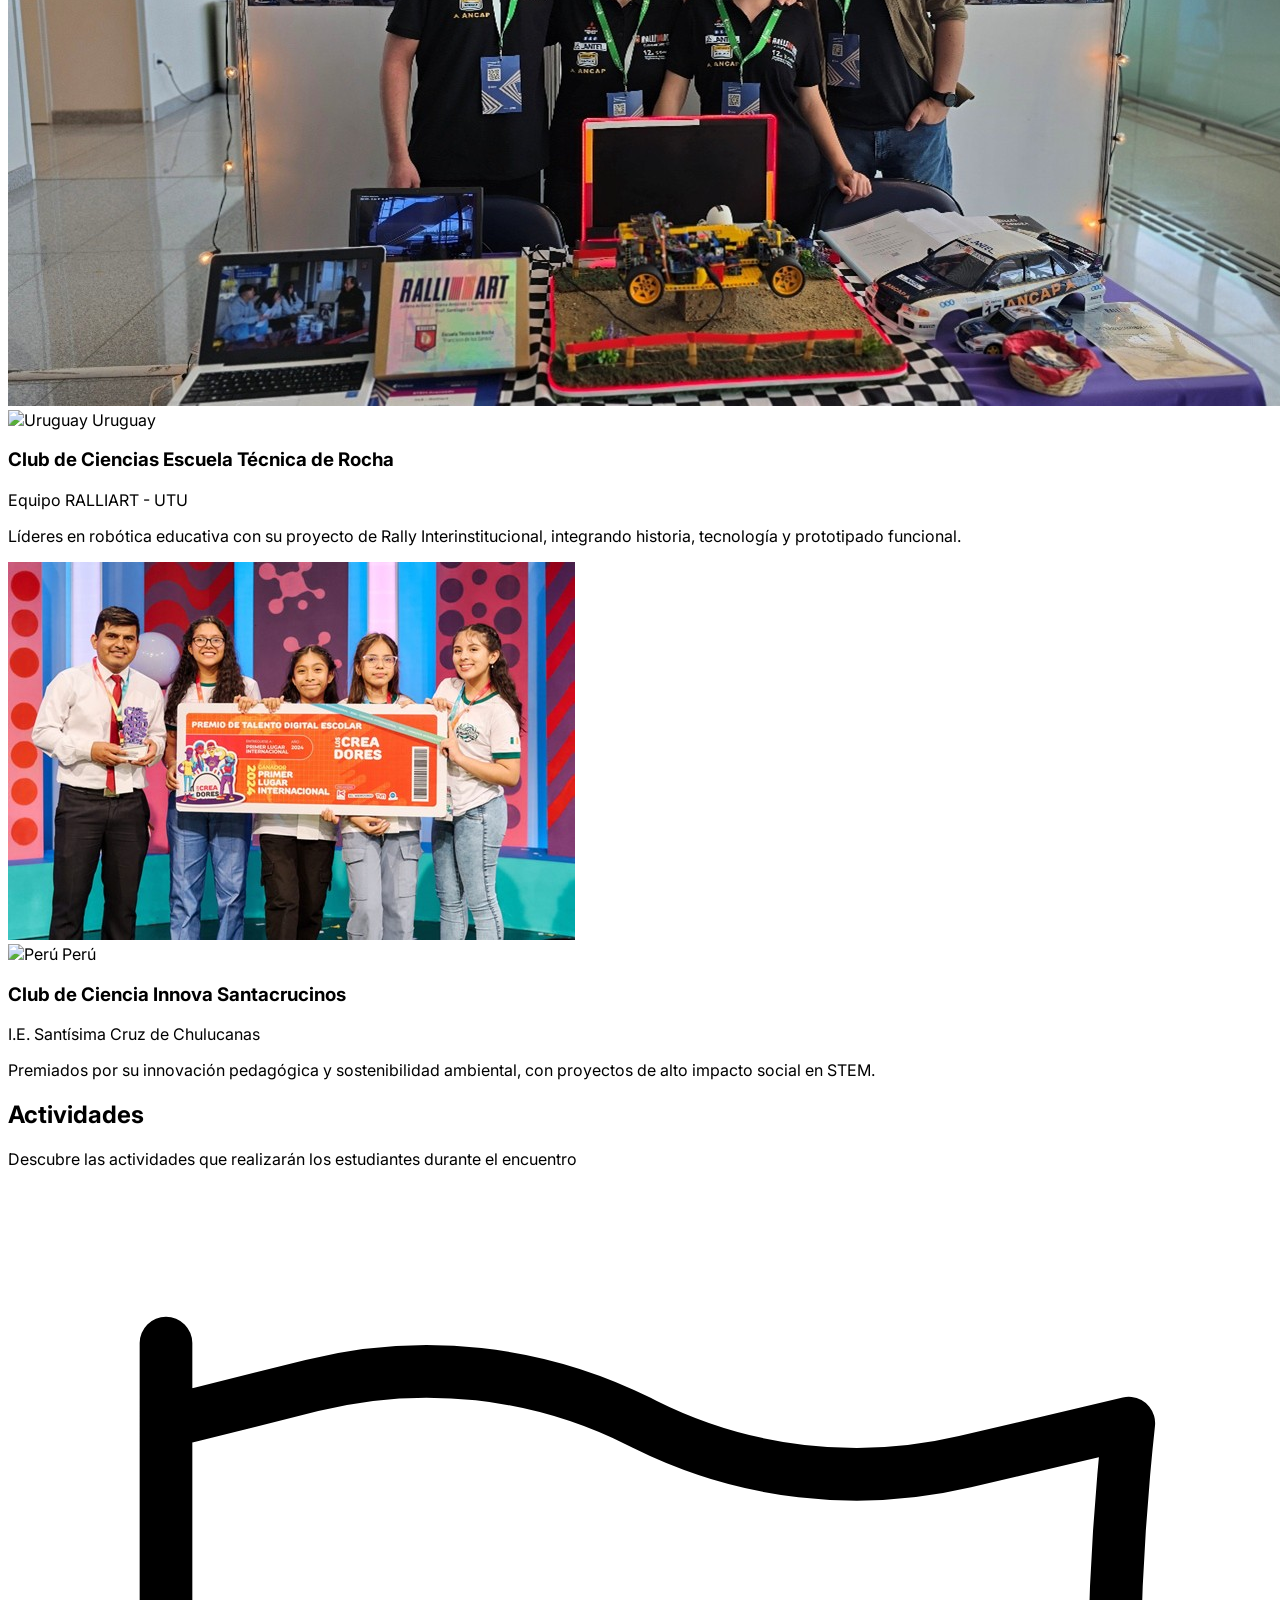
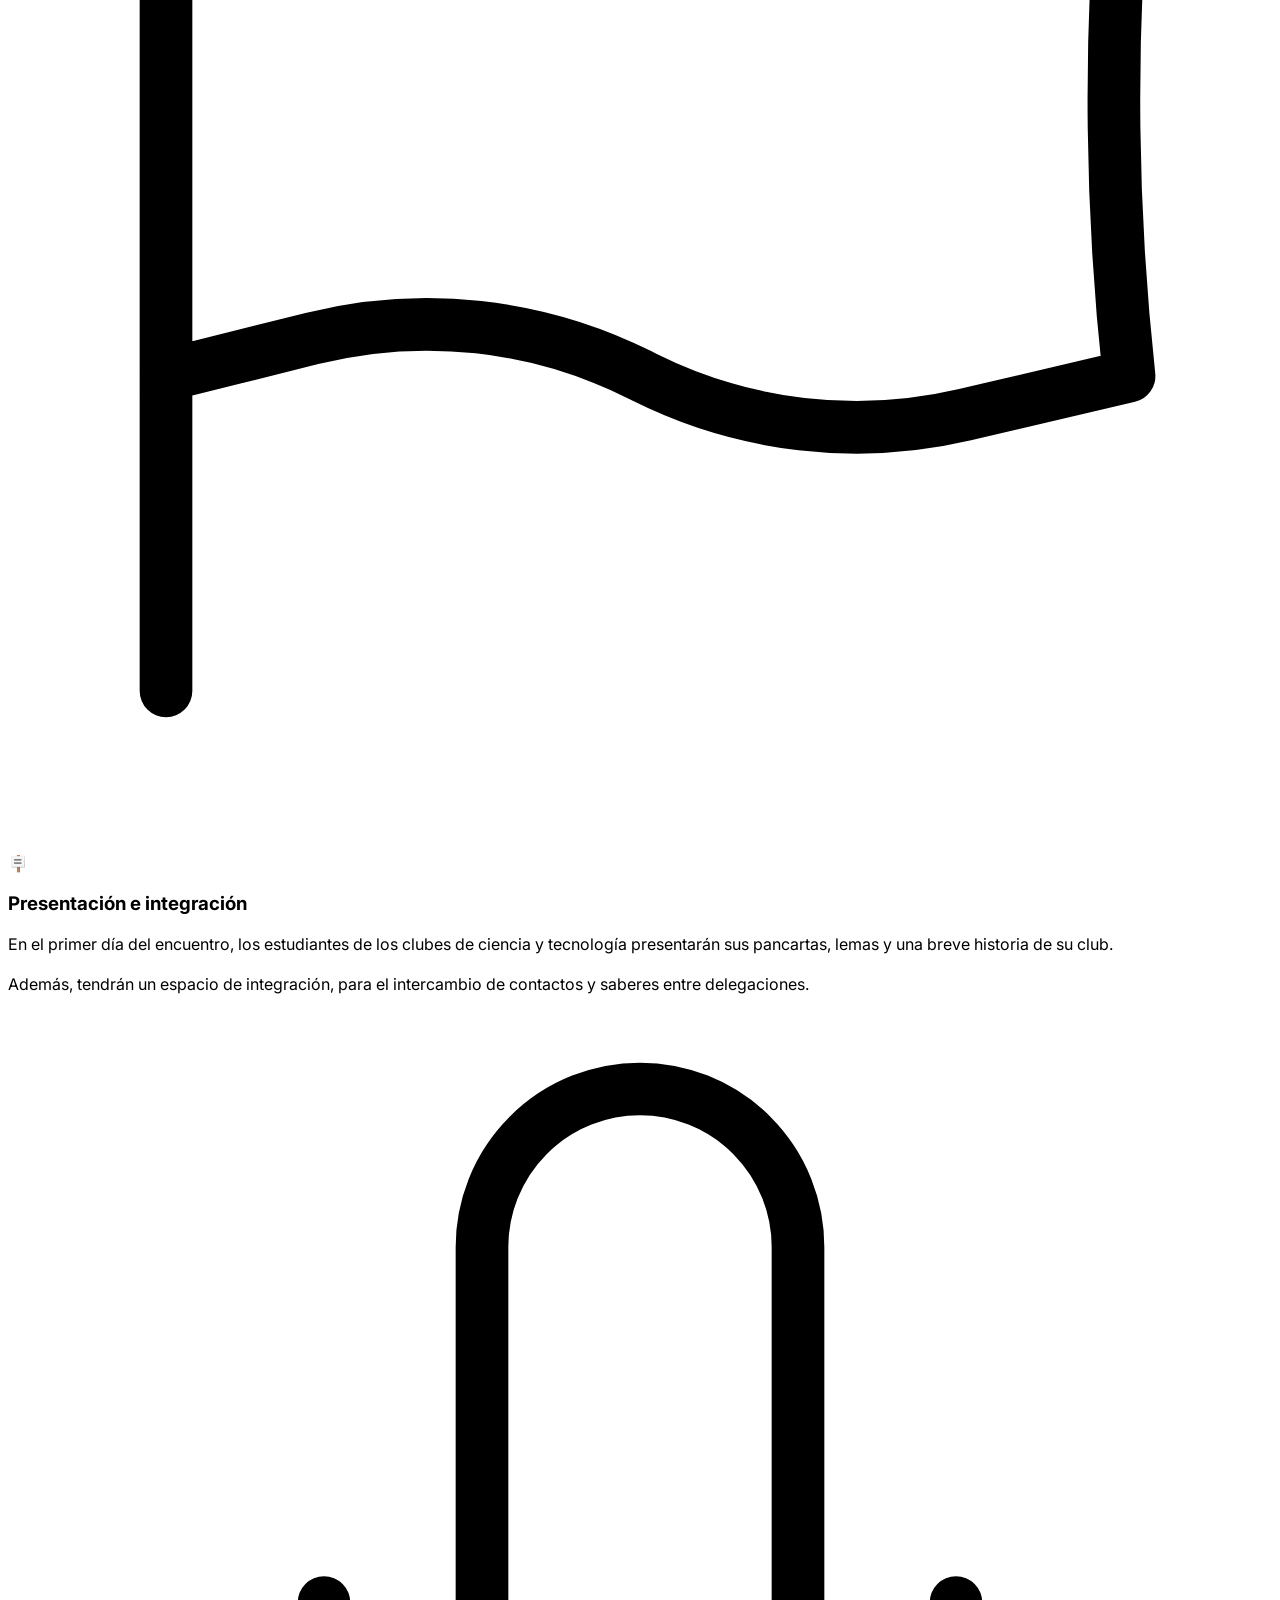
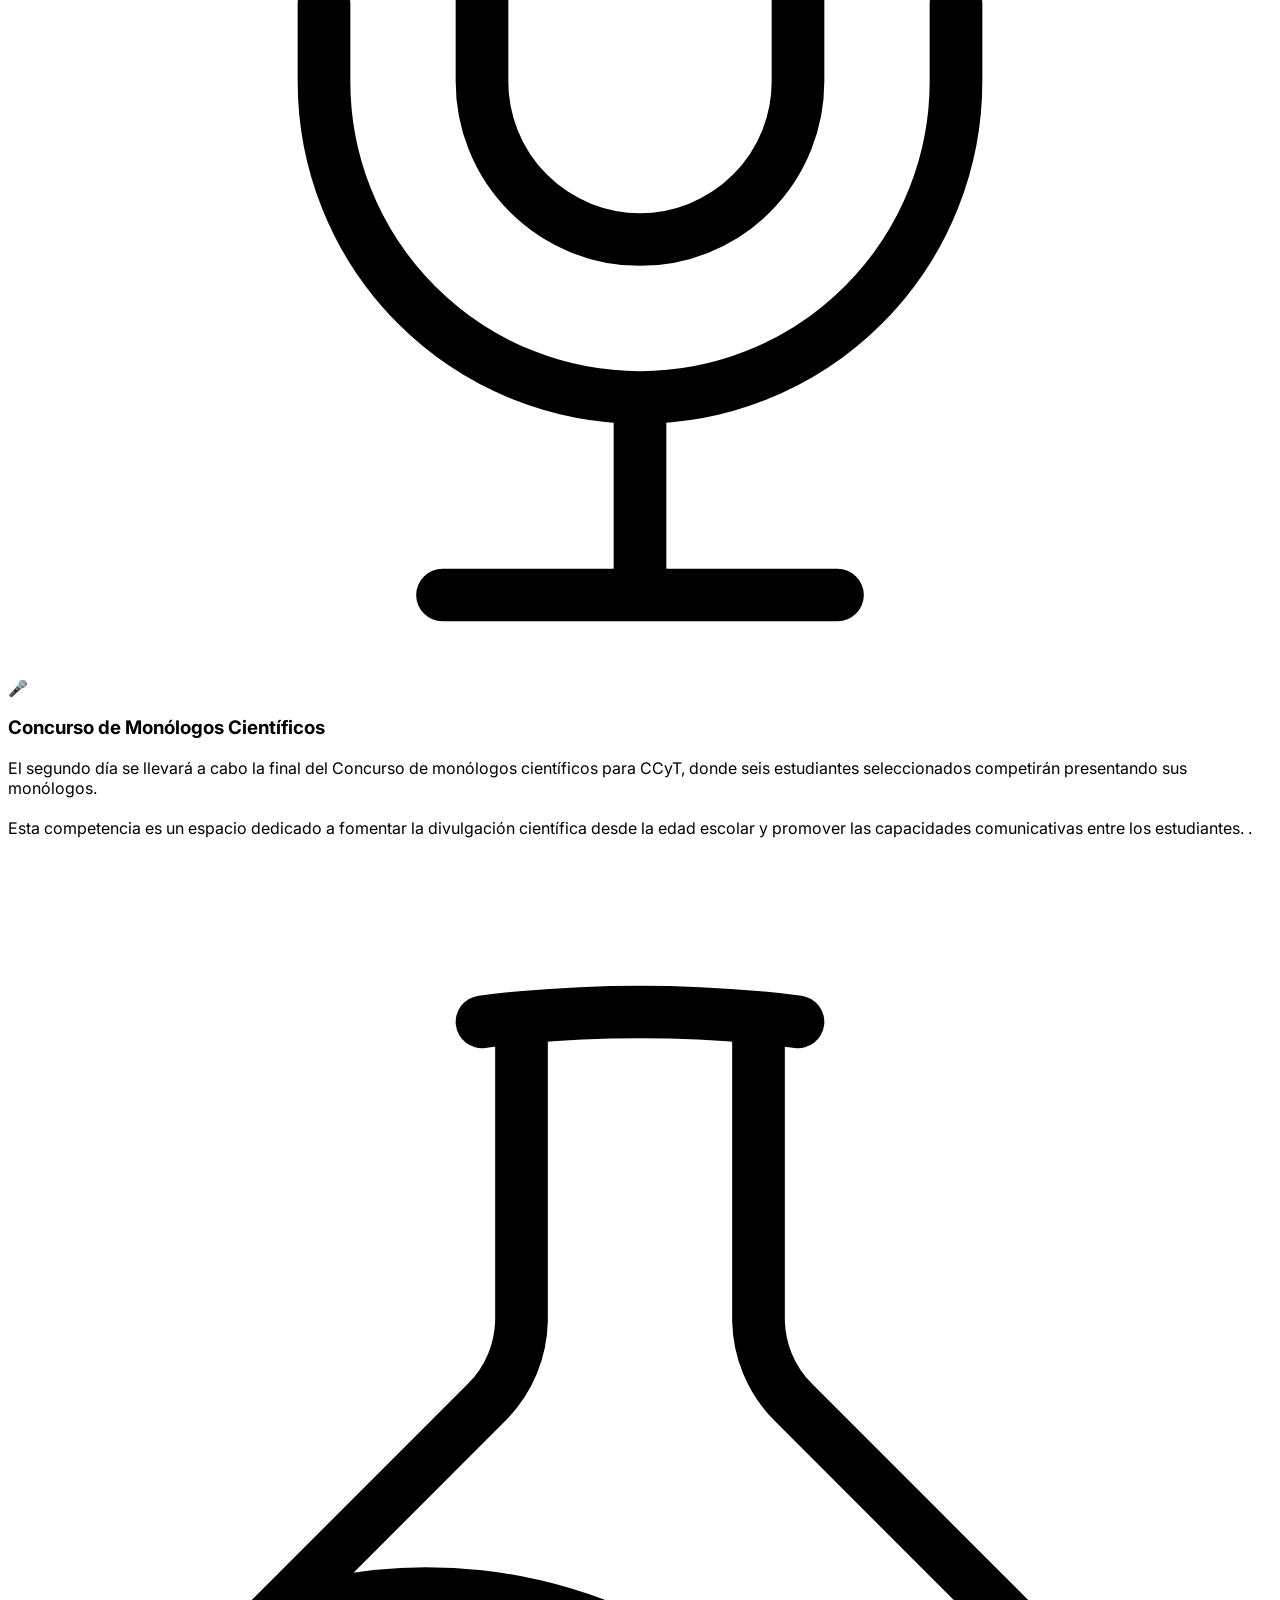
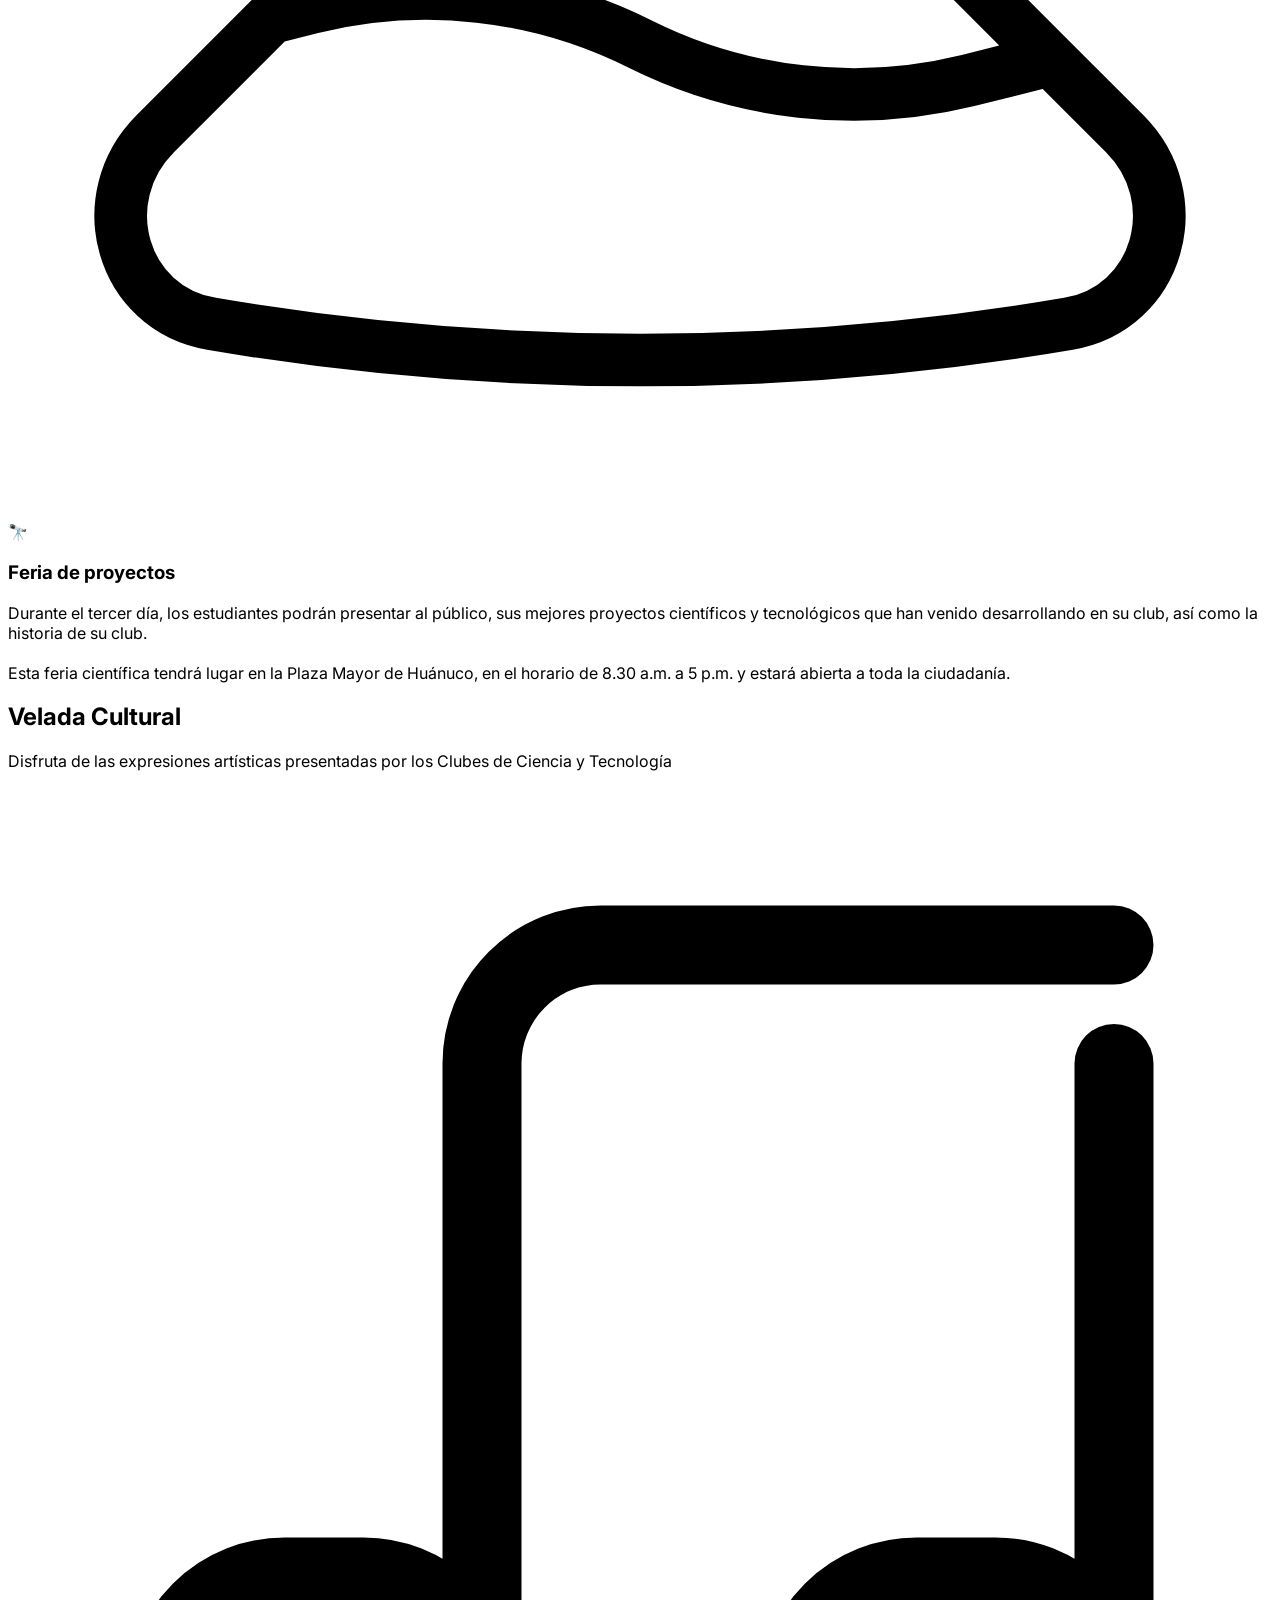
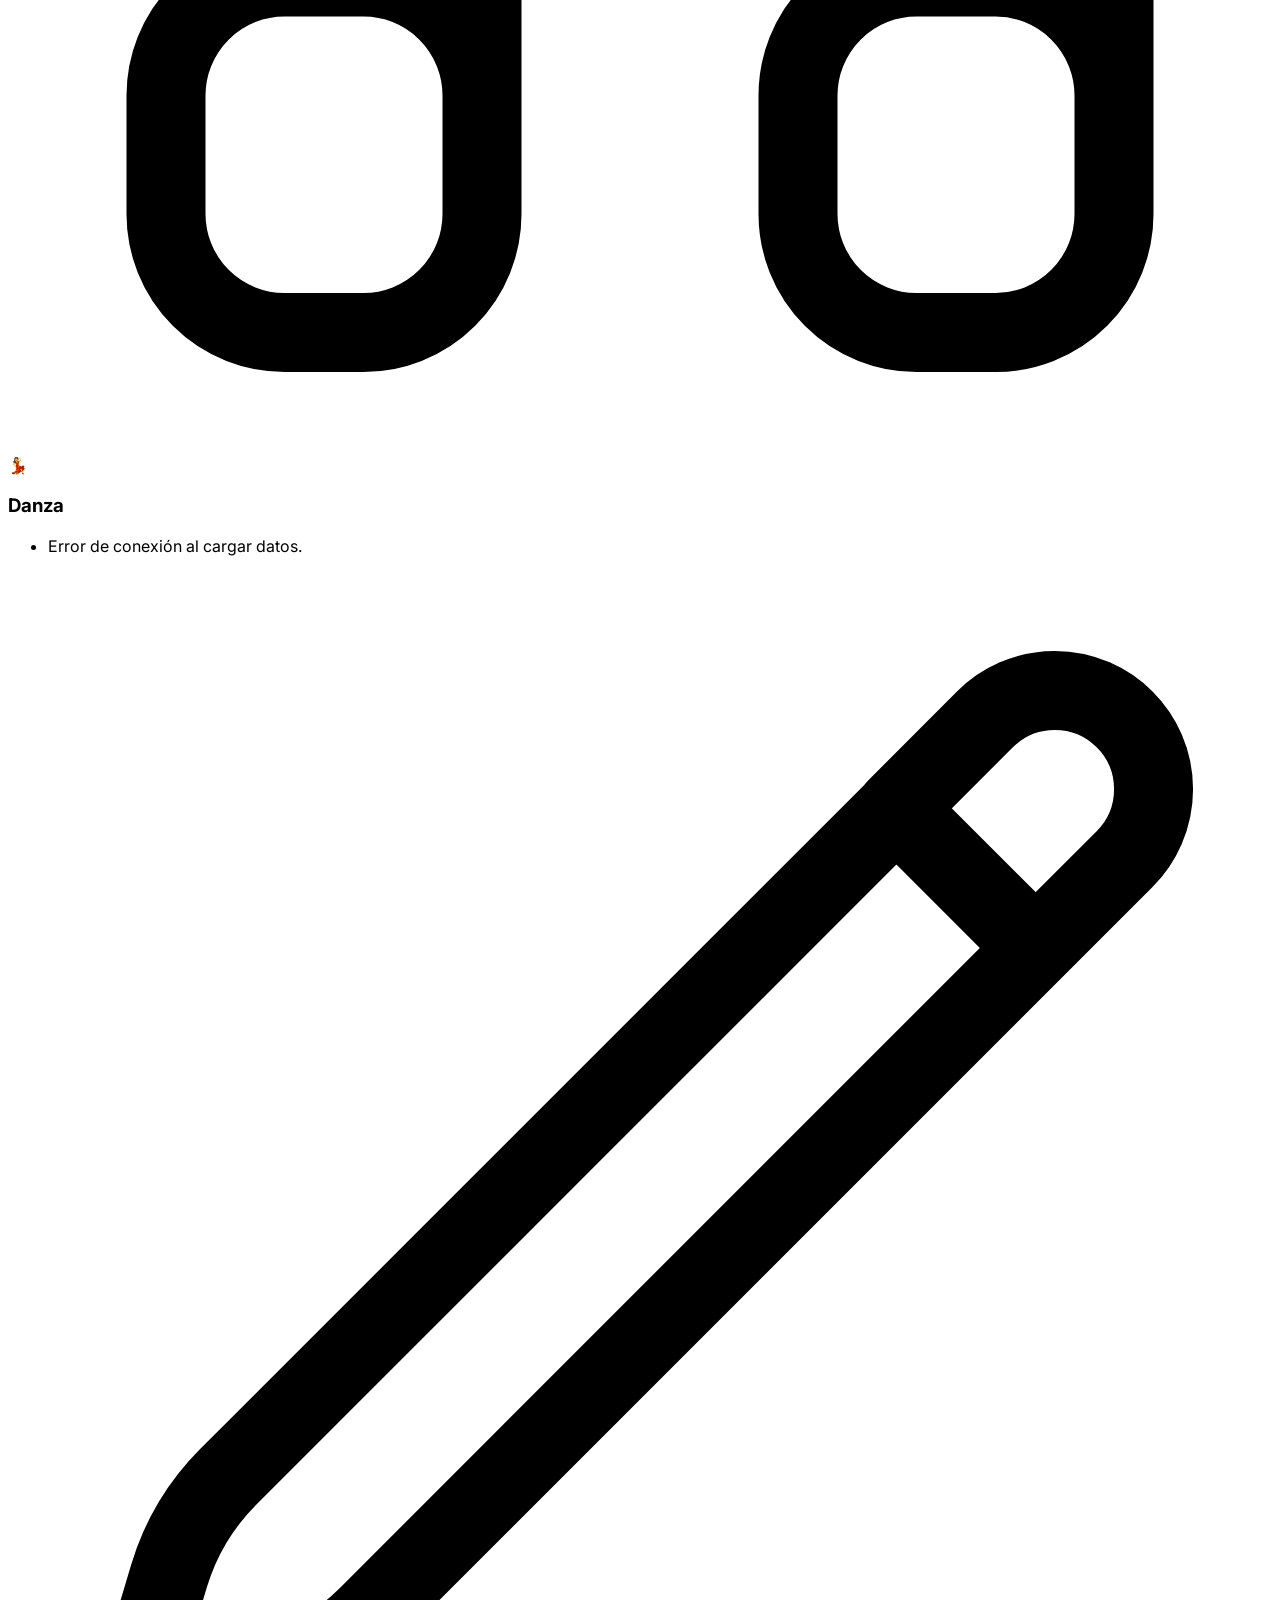
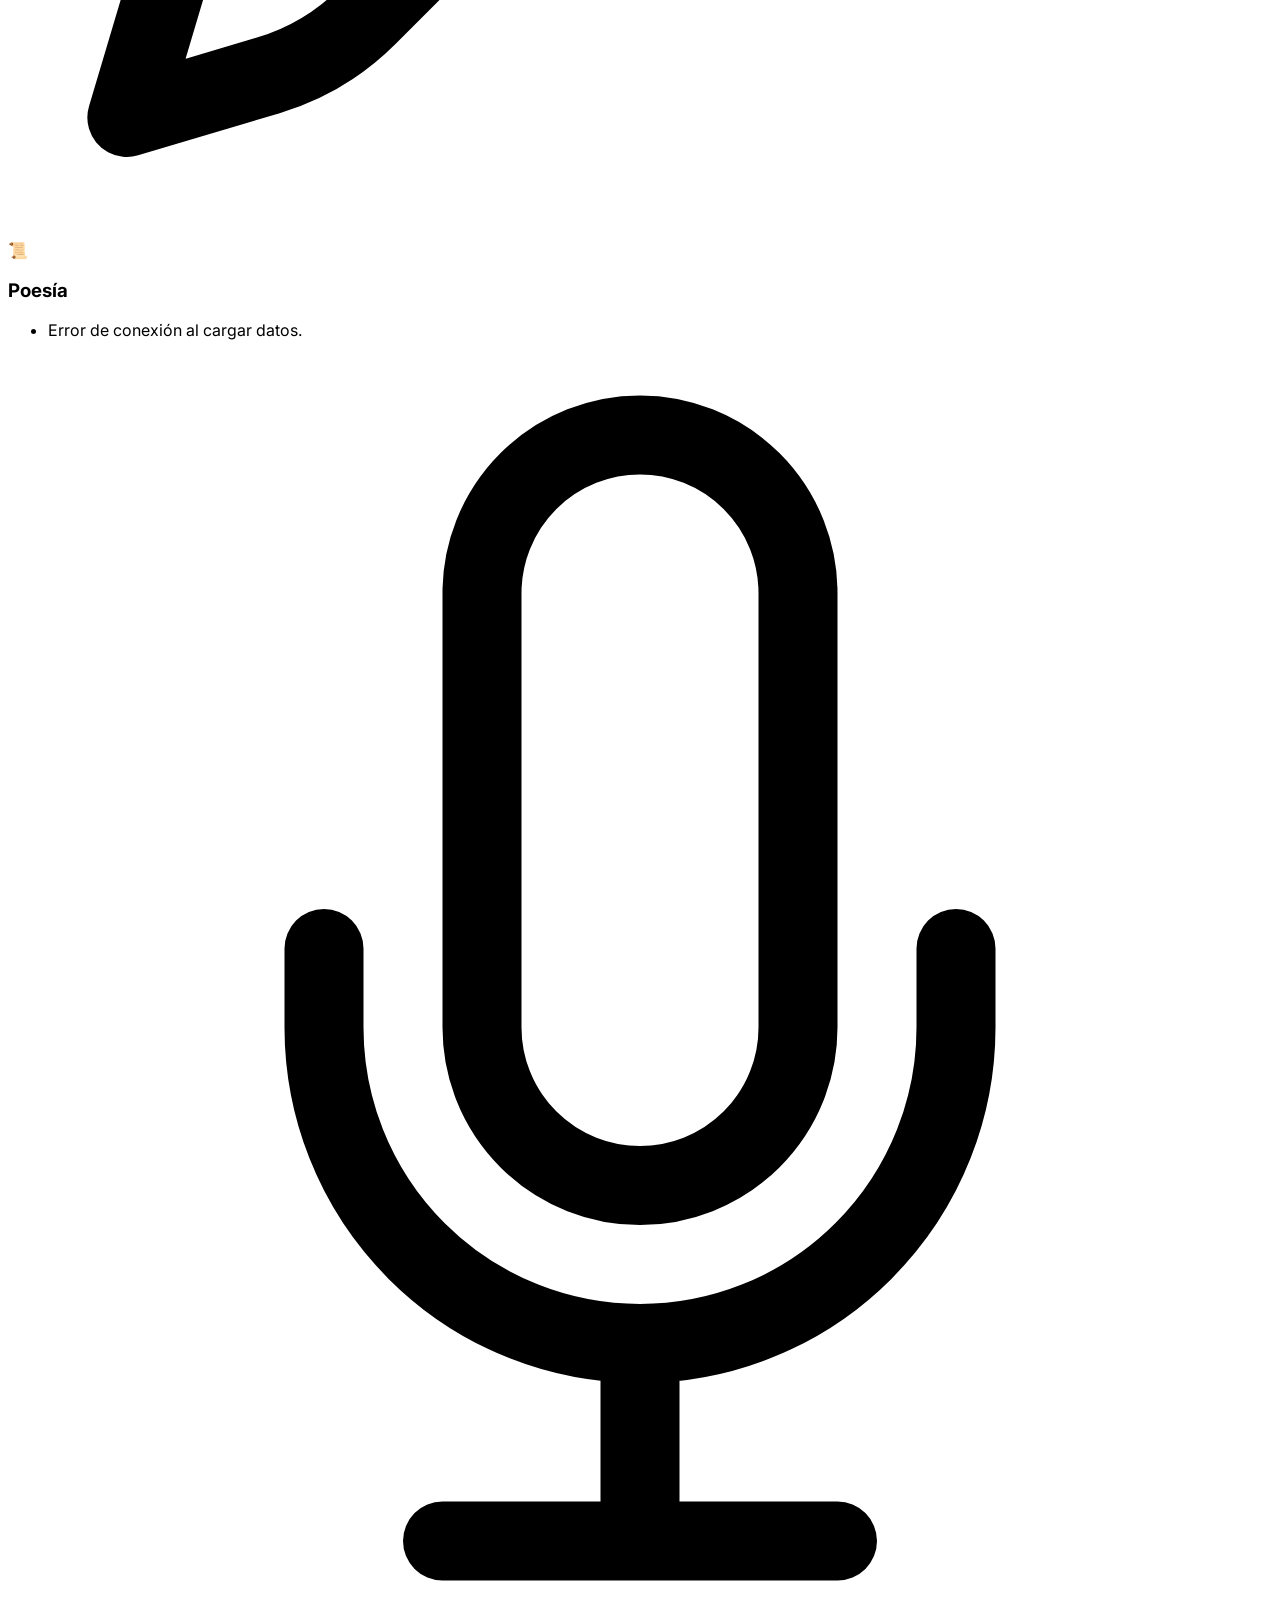
==== commit 205233bf: "Update index.html" ====
--- a/index.html
+++ b/index.html
@@ -667,7 +667,7 @@
 
             </div>
 
-            <div class="flex flex-col items-center">
+            <!-- <div class="flex flex-col items-center">
                 <a href="https://drive.google.com/file/d/1wBhCr_T3kPC1mcU_-Fo6x-W8HHK_GjwU/view" target="_blank" class="inline-flex items-center gap-3 bg-dark hover:bg-brand text-white font-bold px-8 py-4 rounded-2xl shadow-xl transition-all duration-300 group relative z-10">
                     <span class="text-2xl group-hover:rotate-12 transition-transform">📄</span>
                     <div class="text-left">
@@ -675,7 +675,7 @@
                         <p class="text-base">Perfiles de los ponentes (PDF)</p>
                     </div>
                 </a>
-            </div>
+            </div> -->
         </div>
     </section>
 
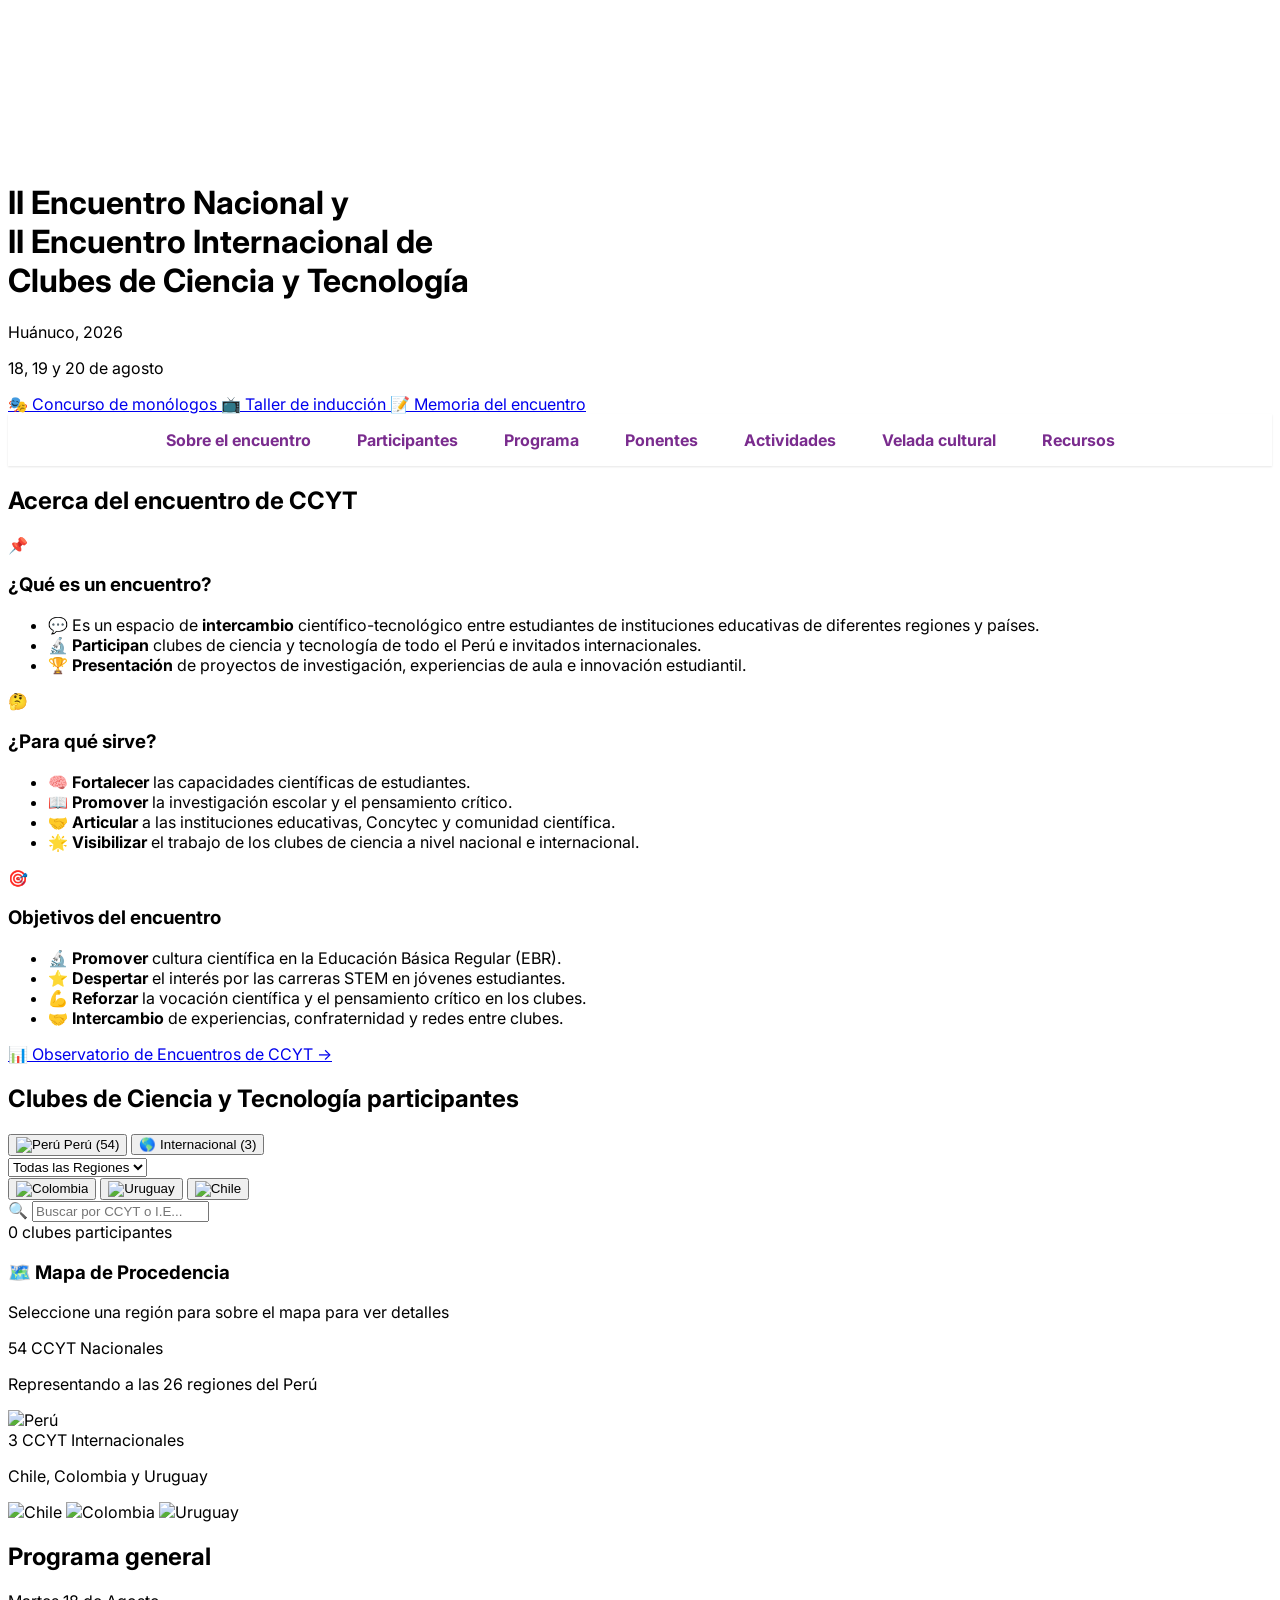
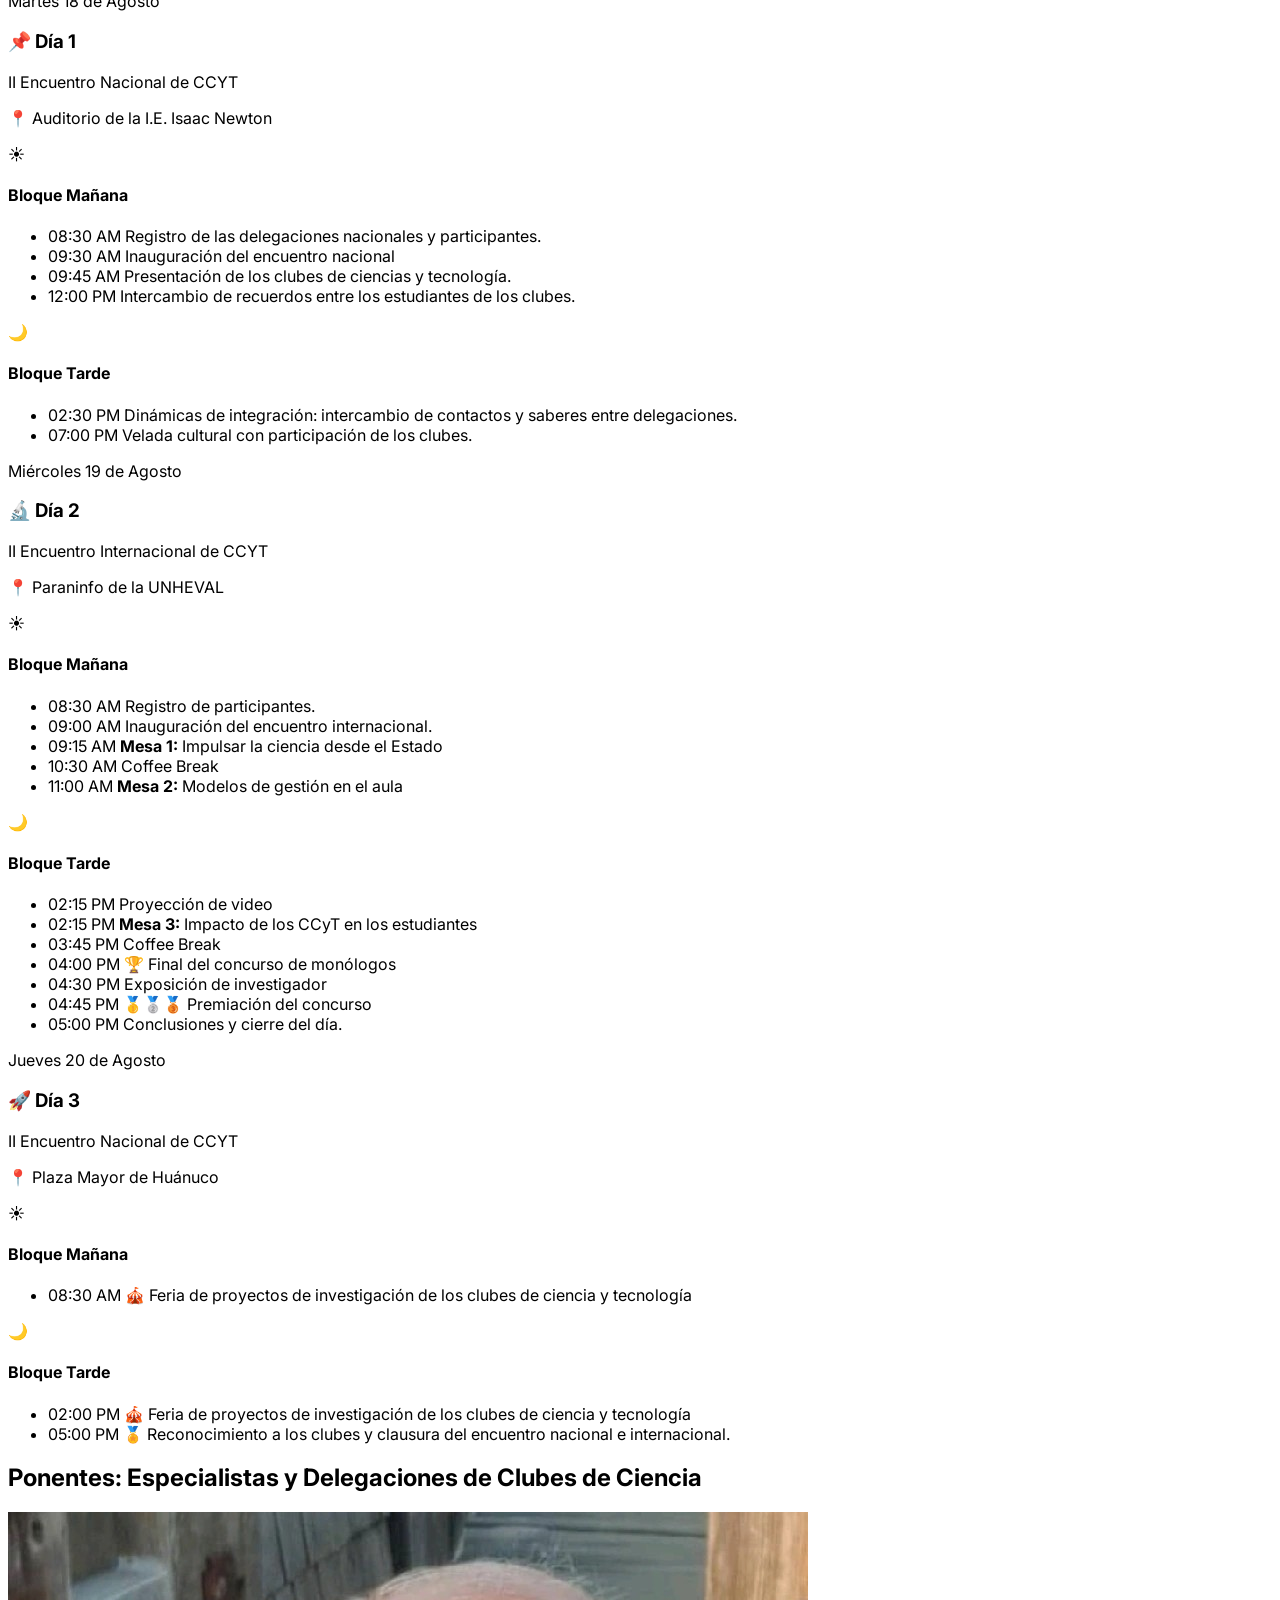
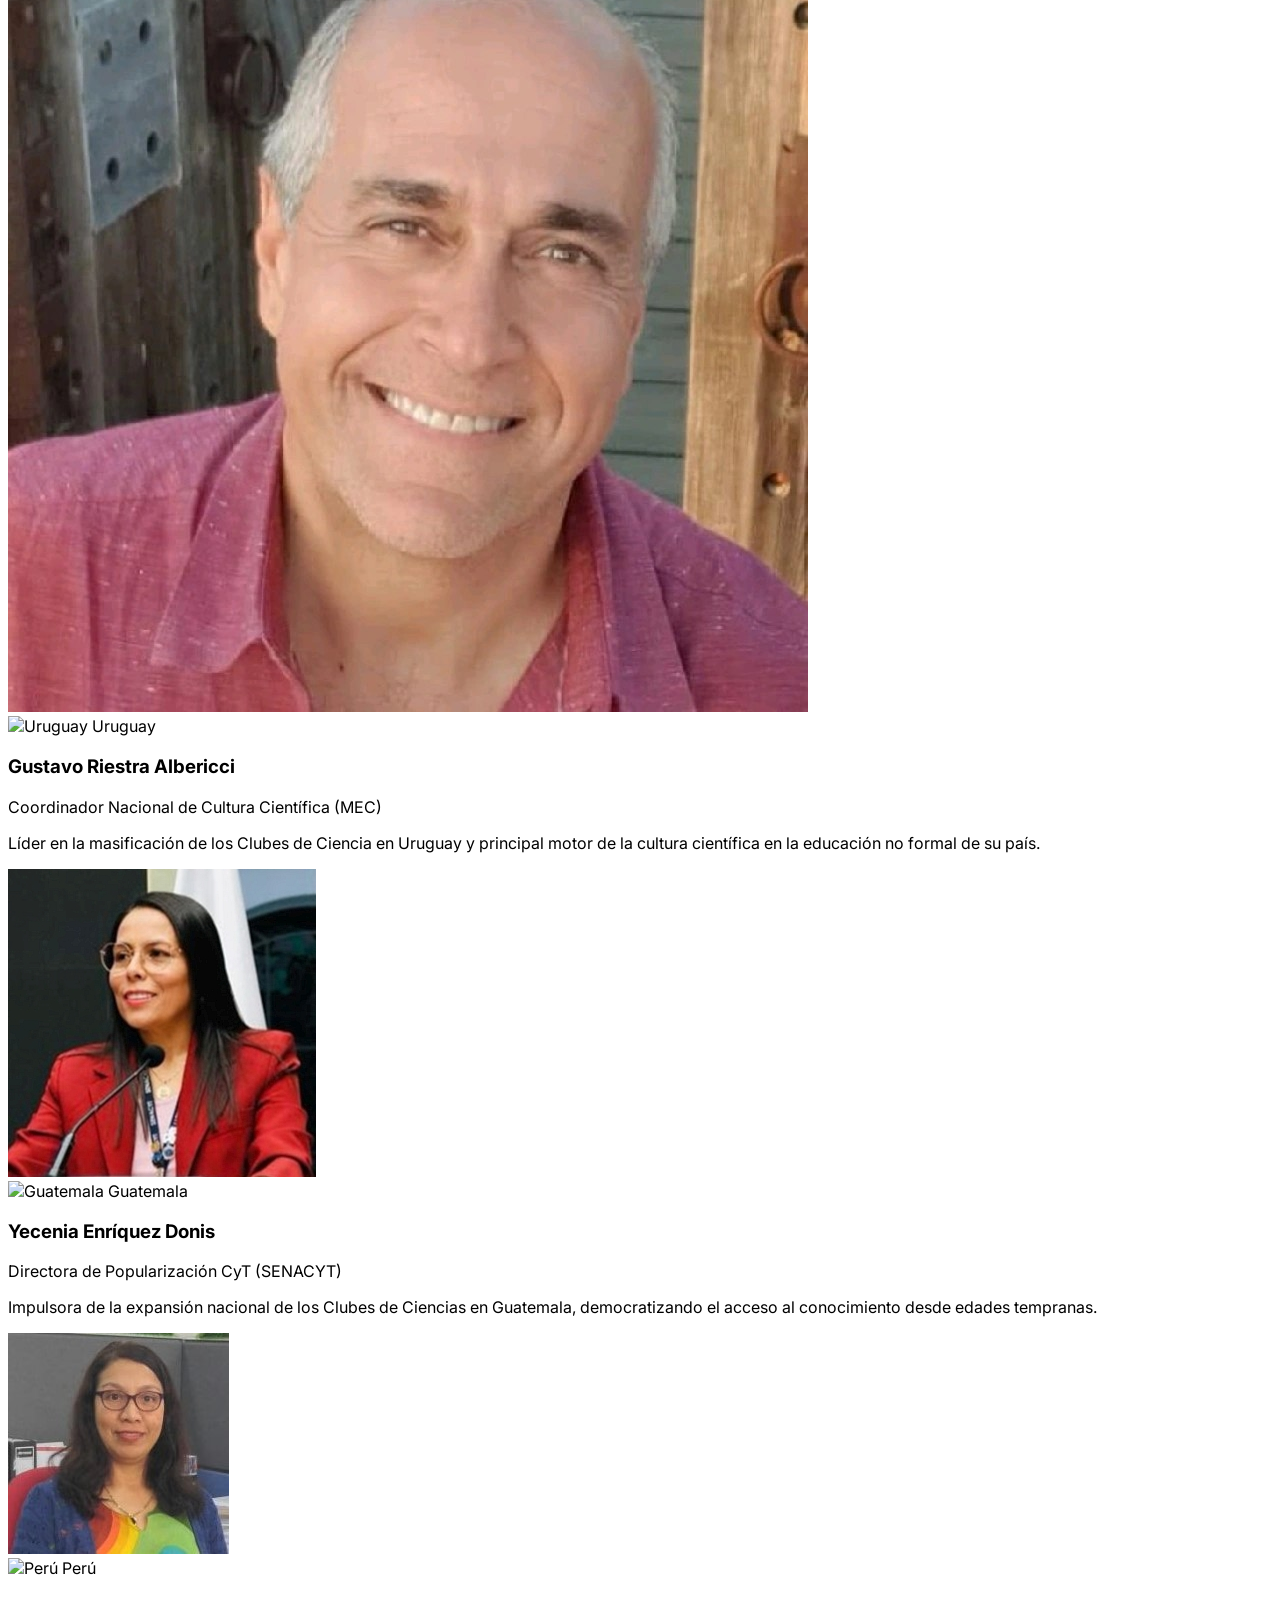
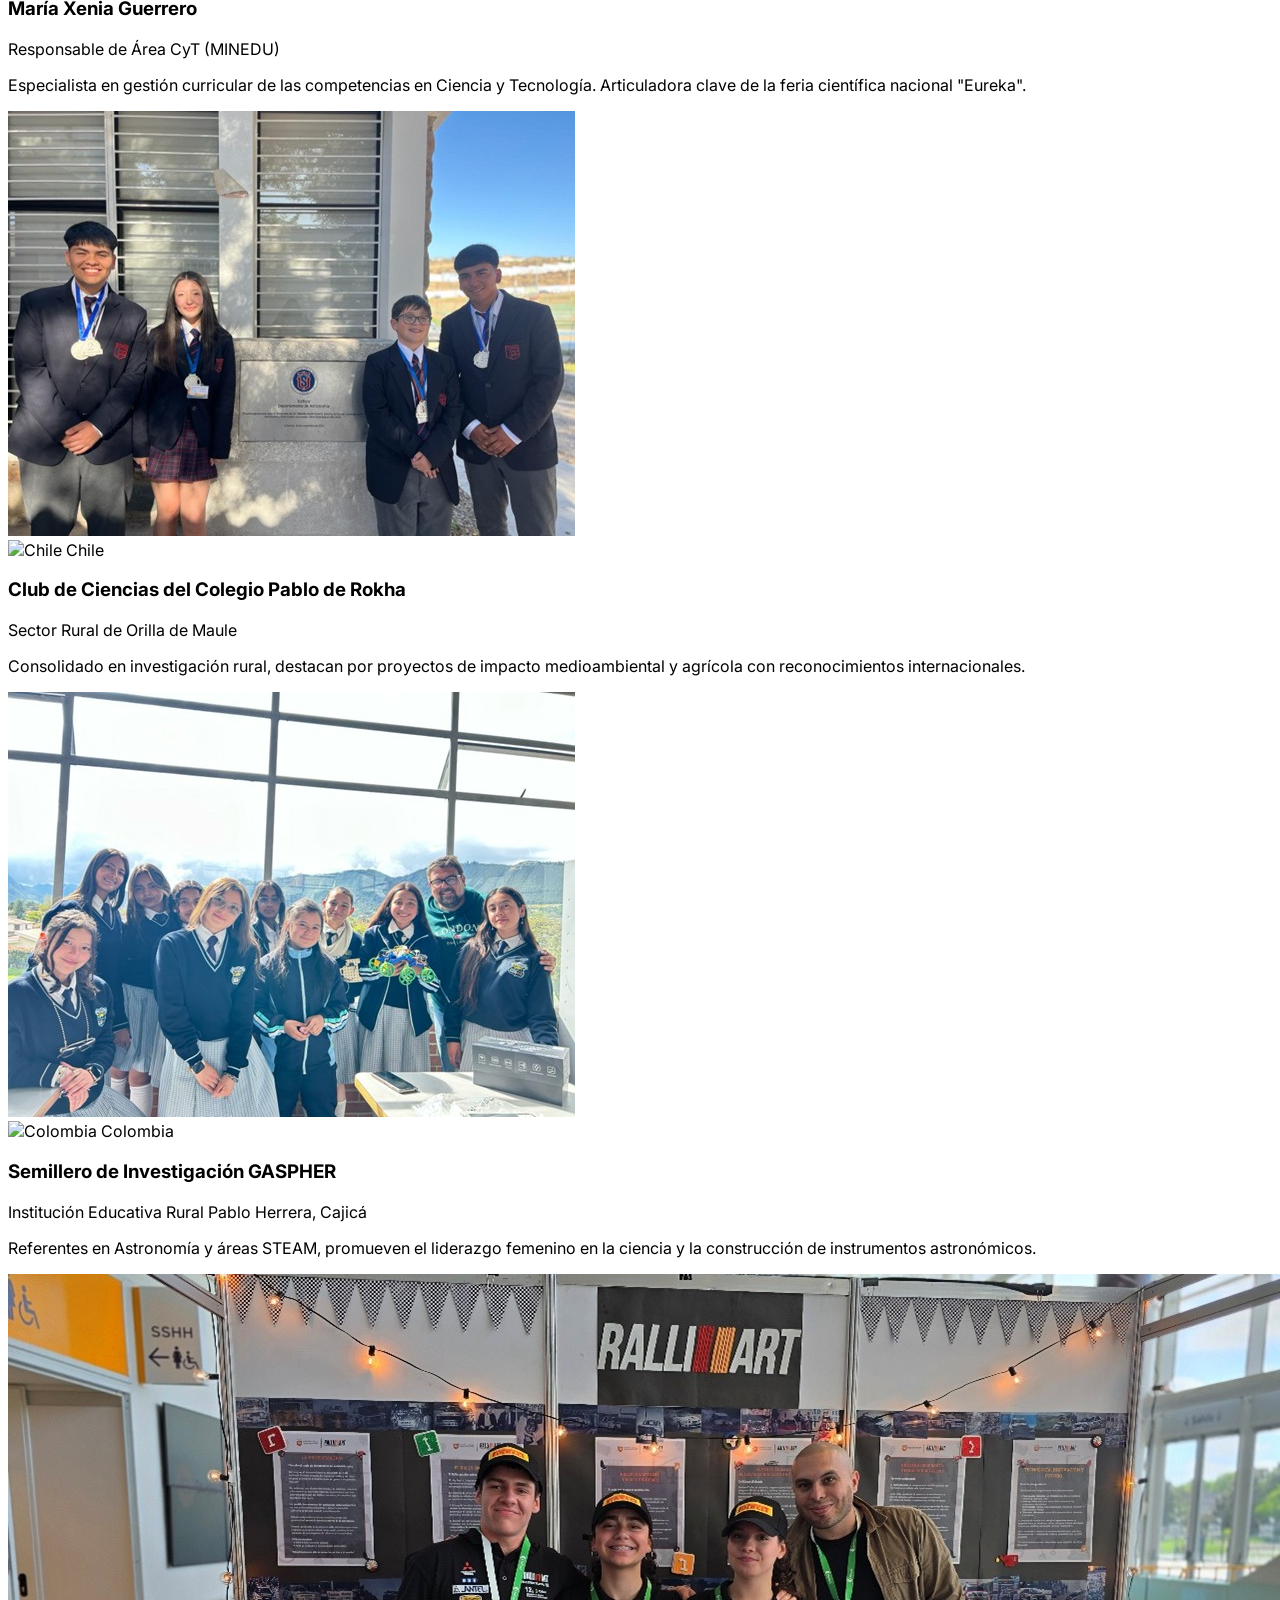
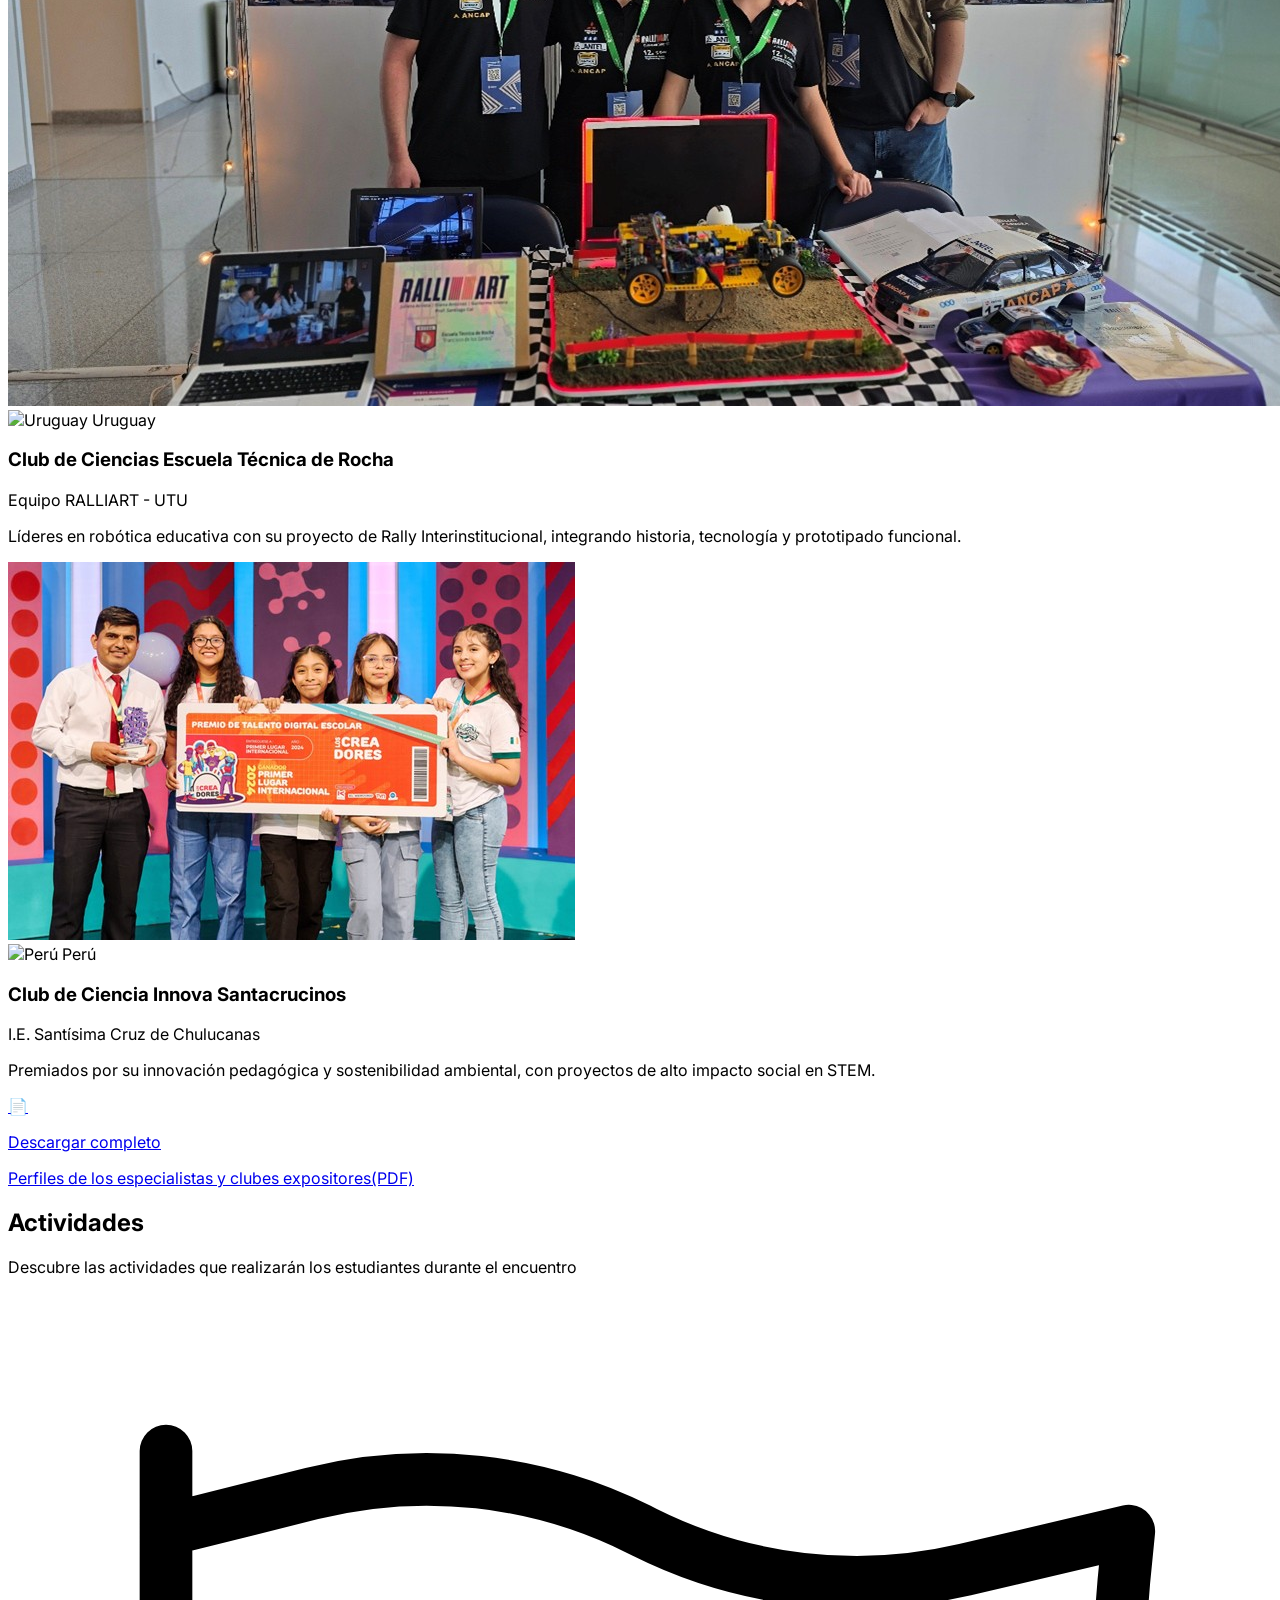
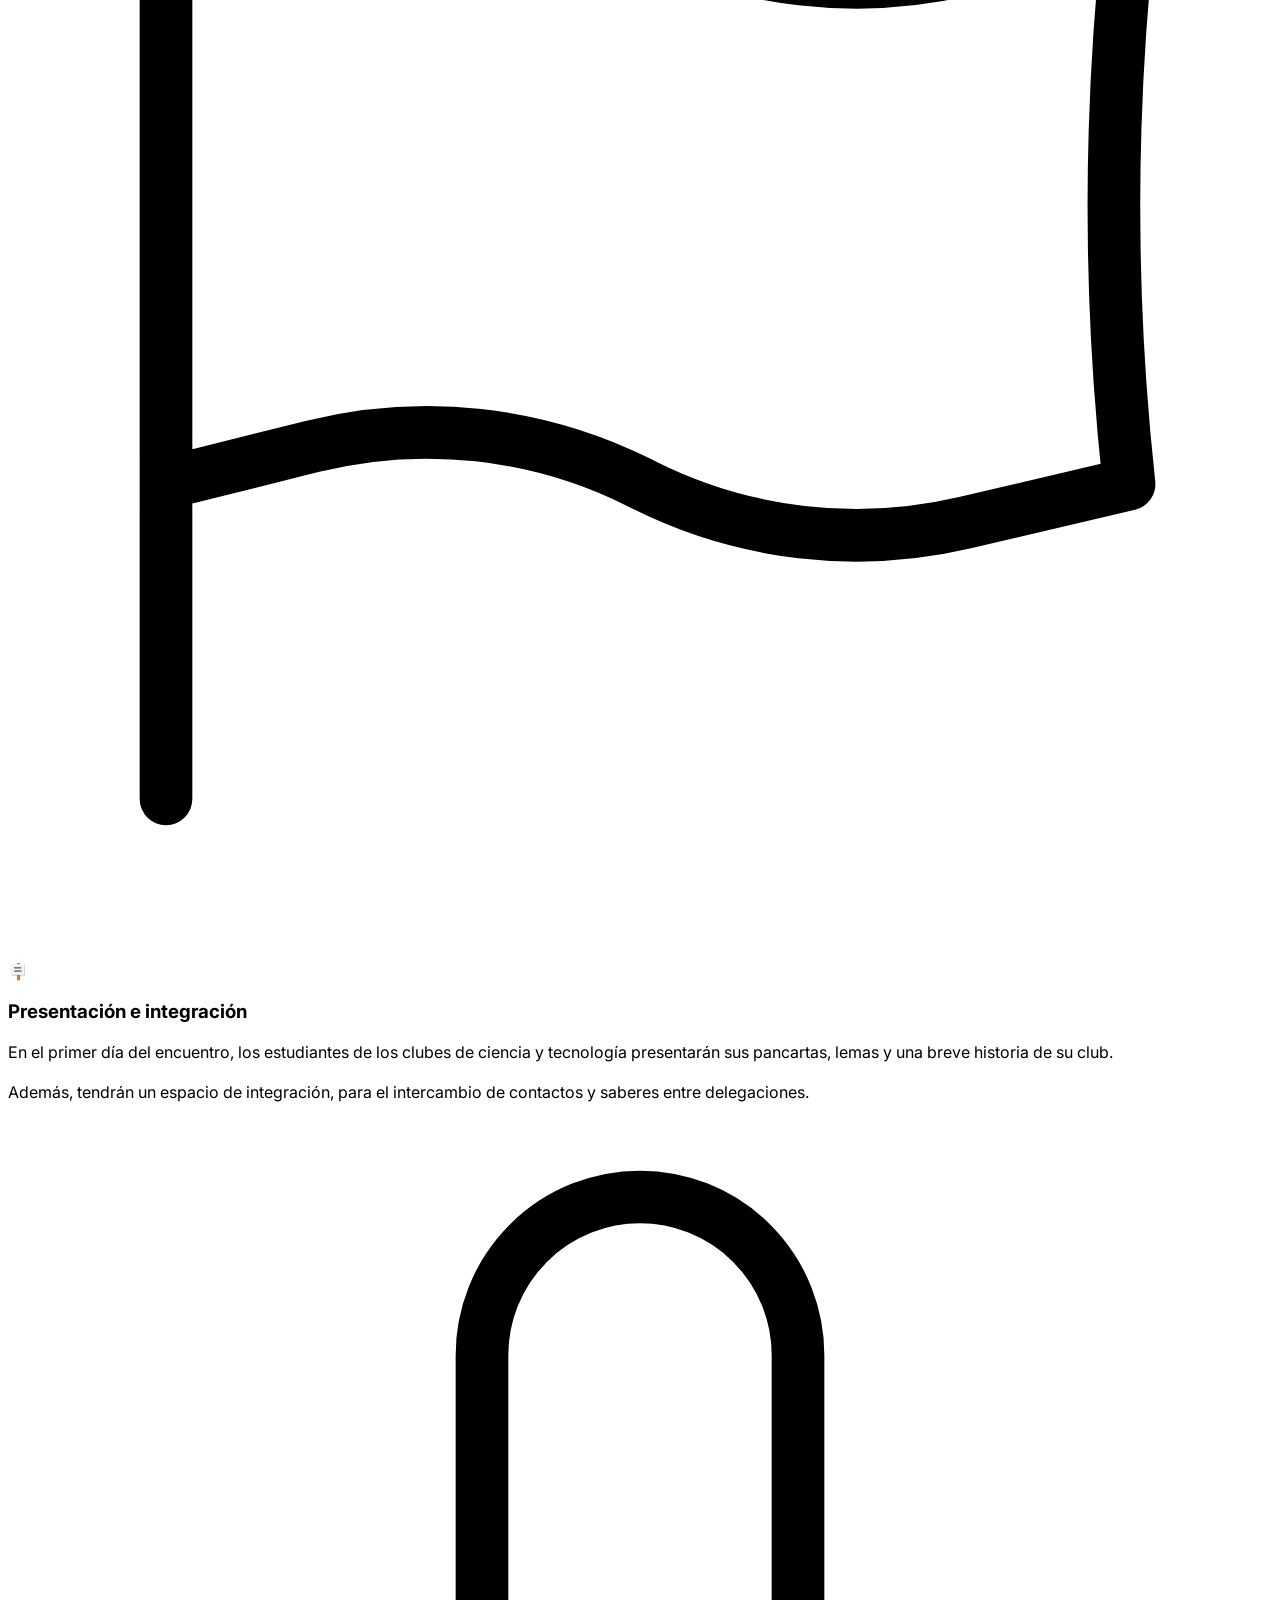
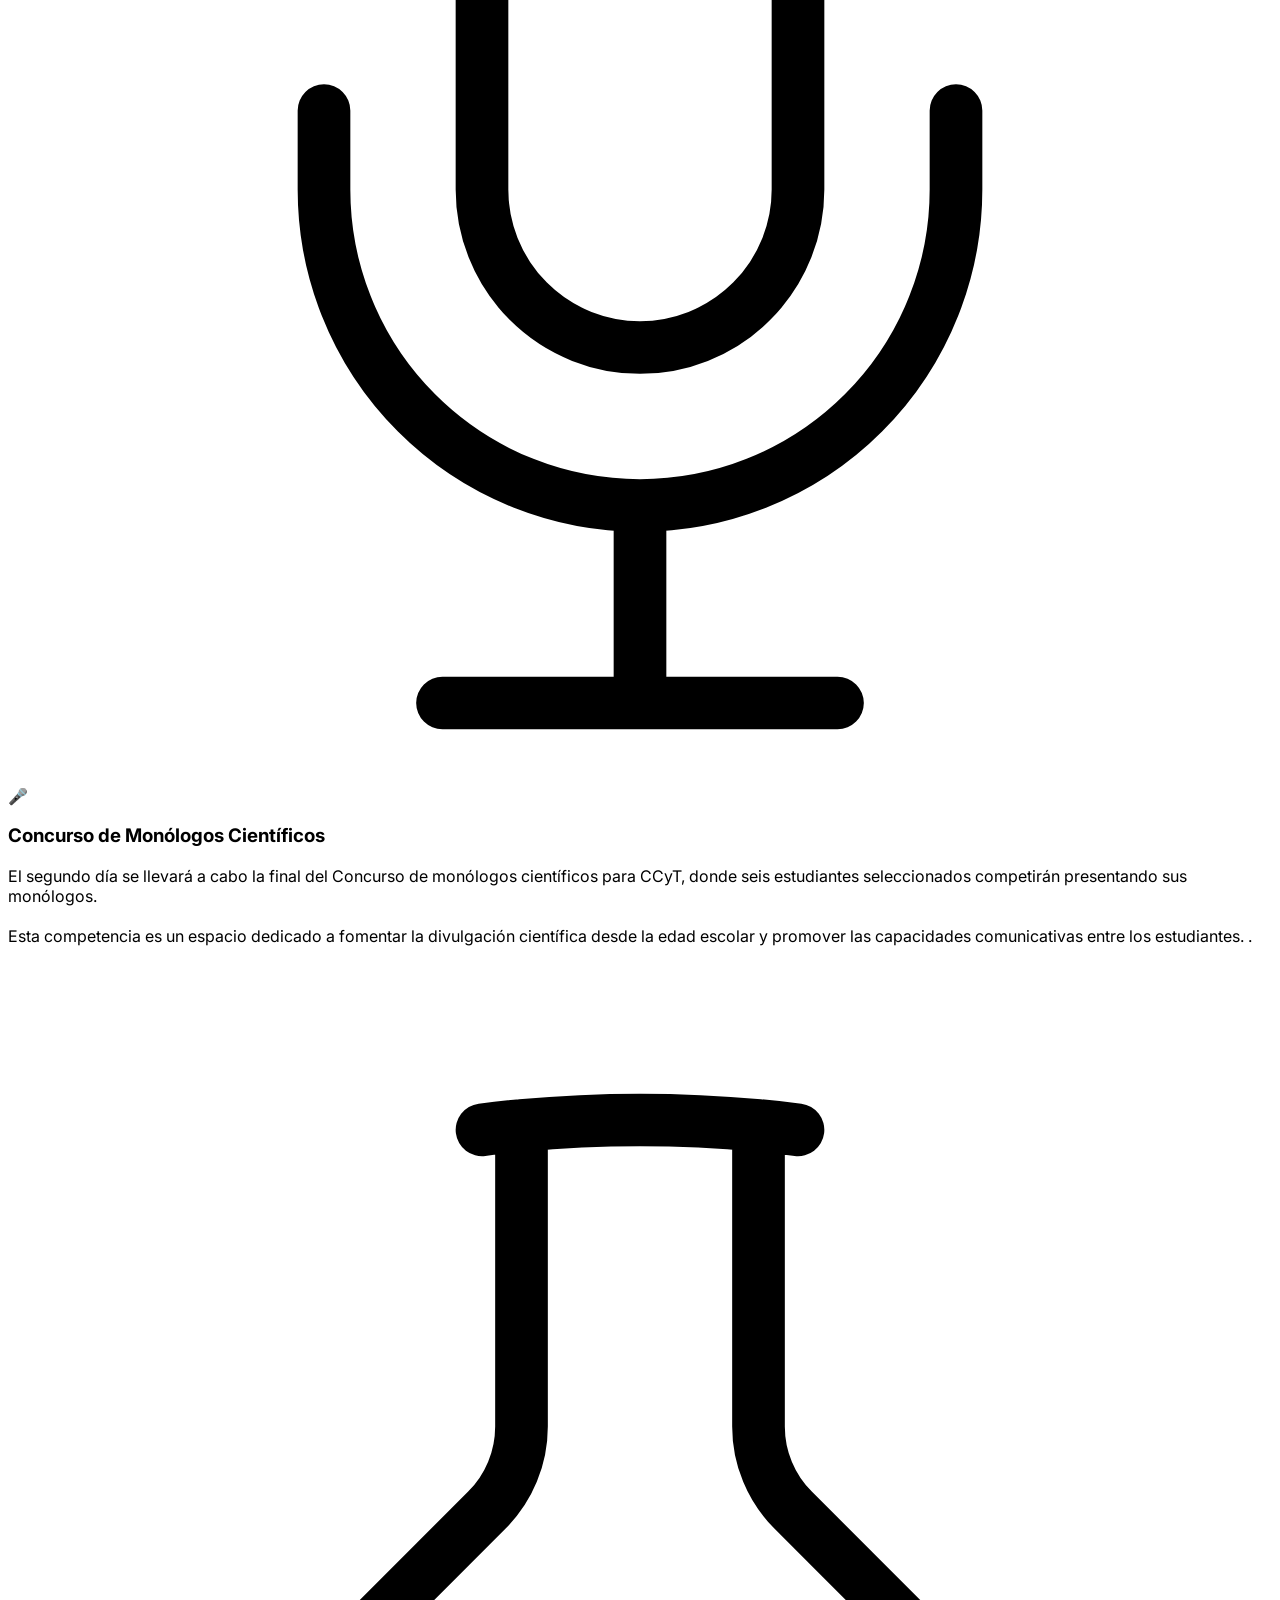
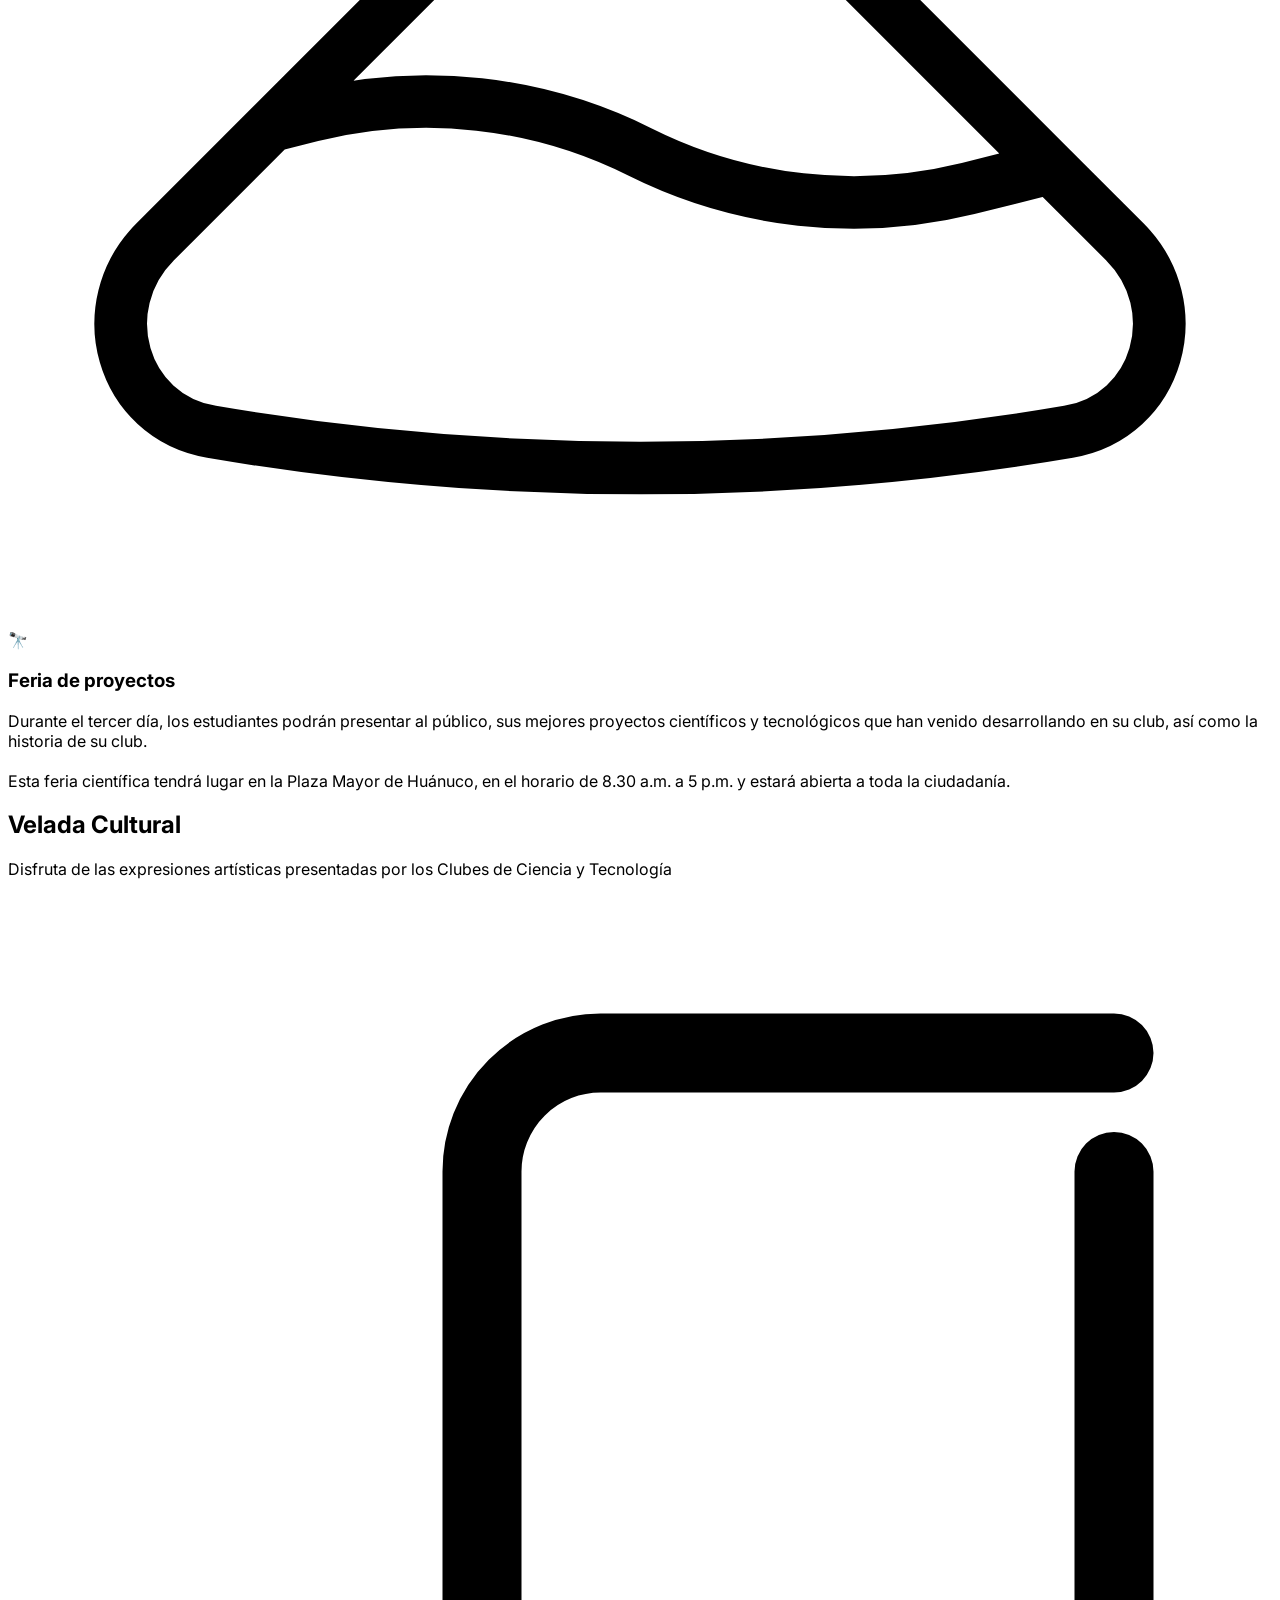
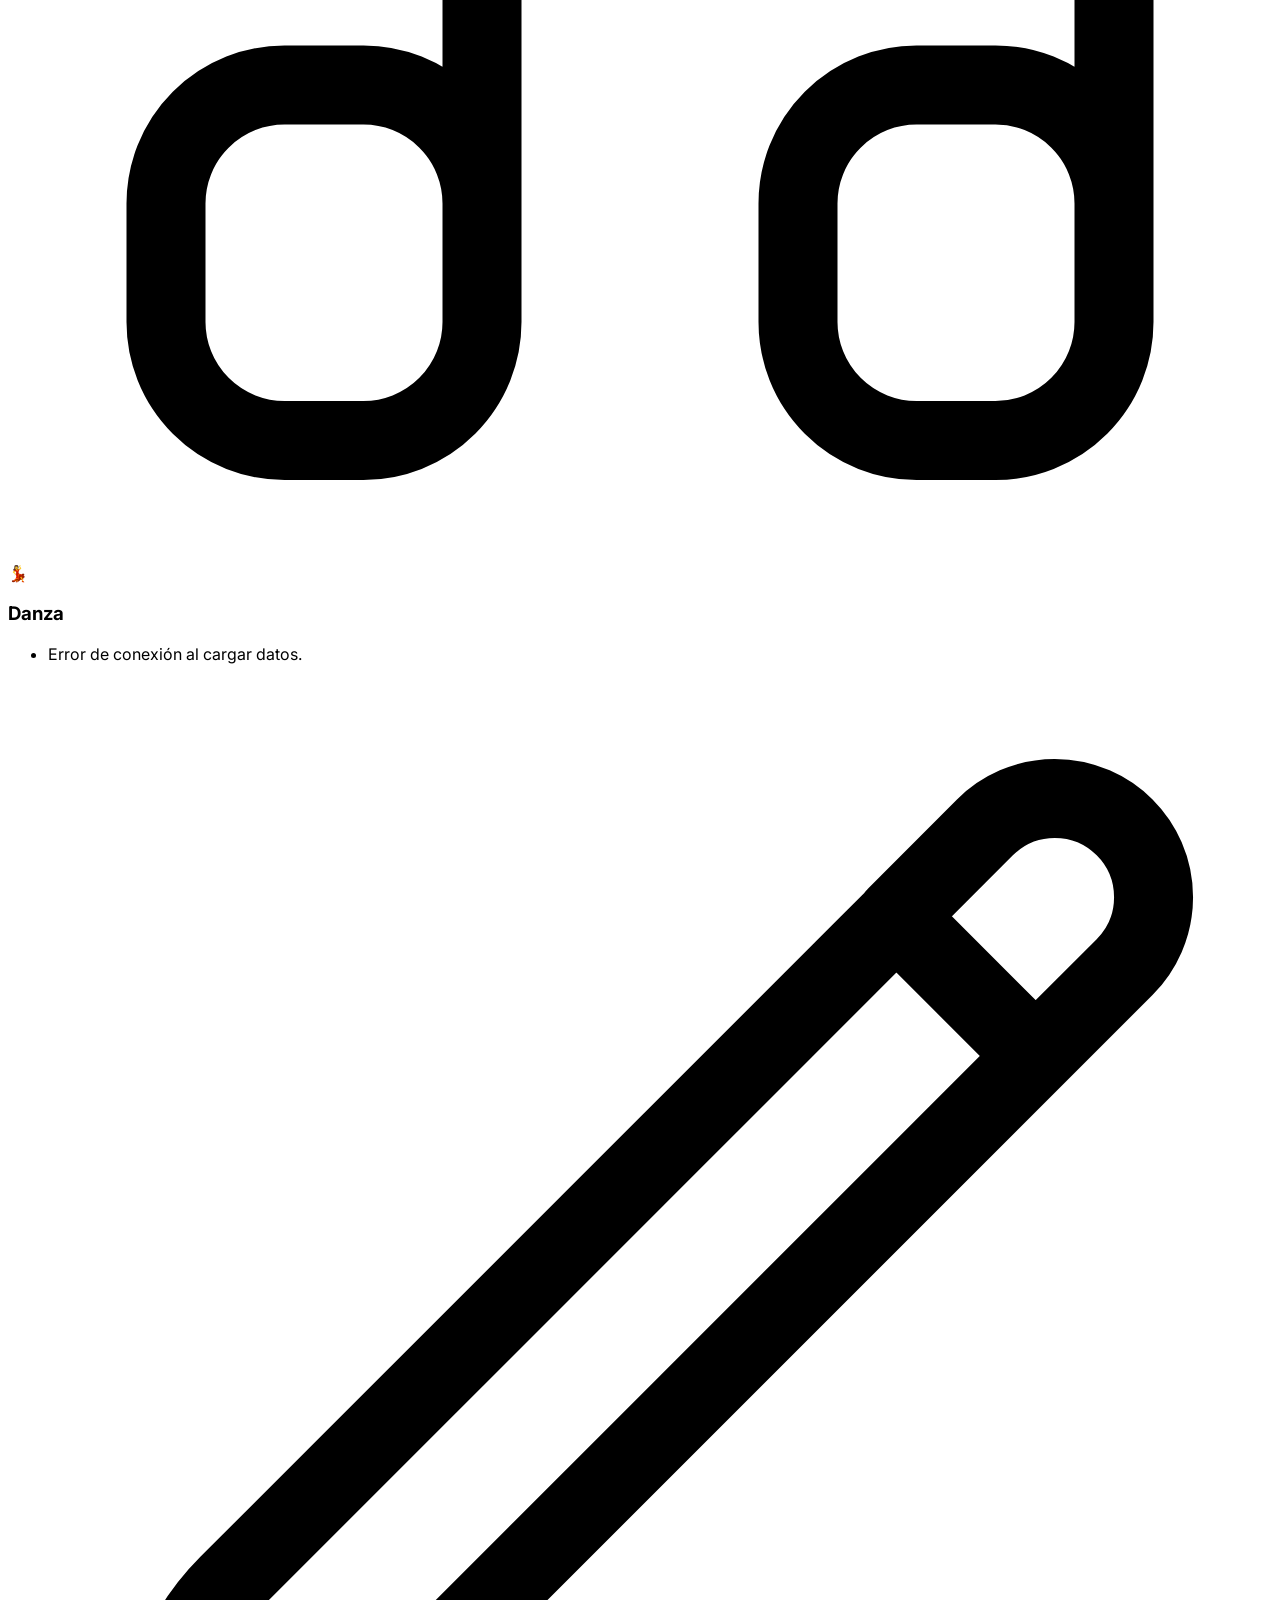
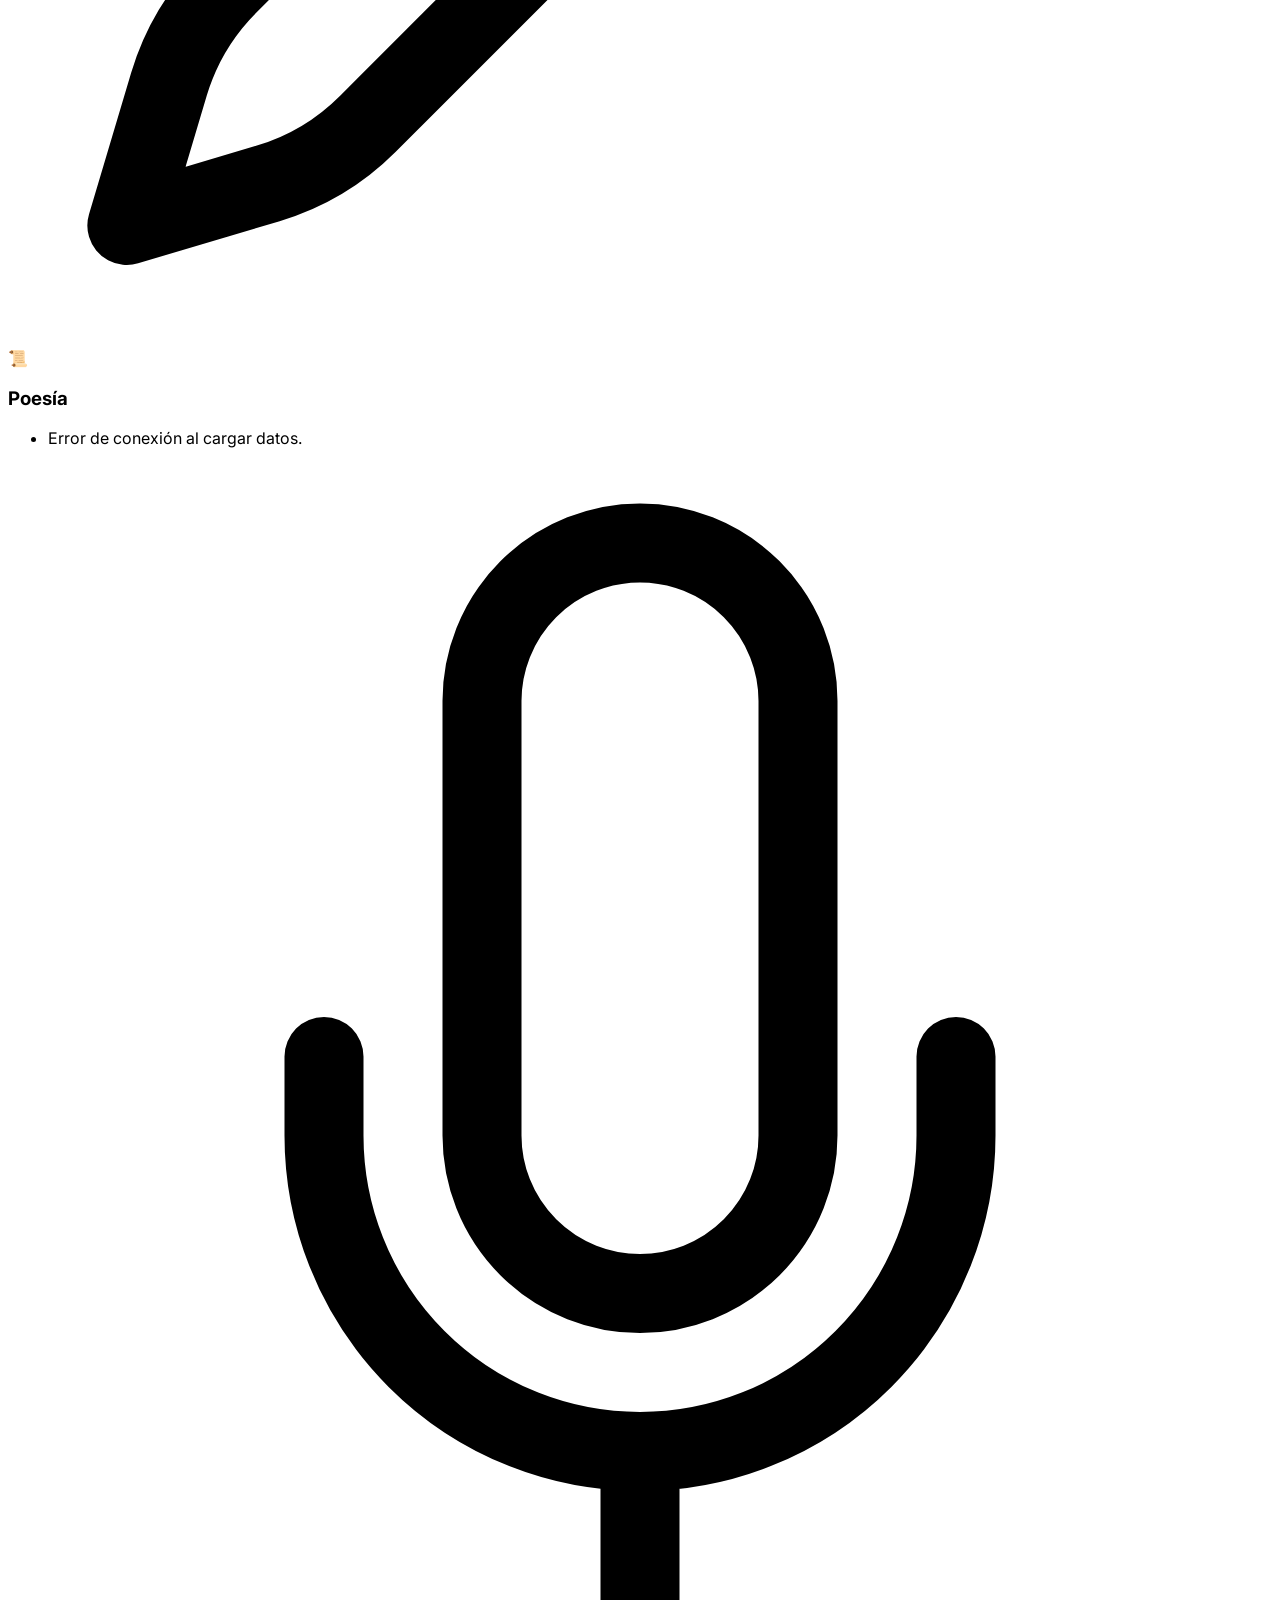
==== commit 28075ac2: "Update index.html" ====
--- a/index.html
+++ b/index.html
@@ -667,15 +667,15 @@
 
             </div>
 
-            <!-- <div class="flex flex-col items-center">
-                <a href="https://drive.google.com/file/d/1wBhCr_T3kPC1mcU_-Fo6x-W8HHK_GjwU/view" target="_blank" class="inline-flex items-center gap-3 bg-dark hover:bg-brand text-white font-bold px-8 py-4 rounded-2xl shadow-xl transition-all duration-300 group relative z-10">
+            <div class="flex flex-col items-center">
+                <a href="https://drive.google.com/file/d/11PgAWt5_AnYmUDuOVFpU5MD9pcXqHIss/view" target="_blank" class="inline-flex items-center gap-3 bg-dark hover:bg-brand text-white font-bold px-8 py-4 rounded-2xl shadow-xl transition-all duration-300 group relative z-10">
                     <span class="text-2xl group-hover:rotate-12 transition-transform">📄</span>
                     <div class="text-left">
                         <p class="text-[10px] uppercase opacity-70 leading-none">Descargar completo</p>
-                        <p class="text-base">Perfiles de los ponentes (PDF)</p>
+                        <p class="text-base">Perfiles de los especialistas y clubes expositores(PDF)</p>
                     </div>
                 </a>
-            </div> -->
+            </div>
         </div>
     </section>
 
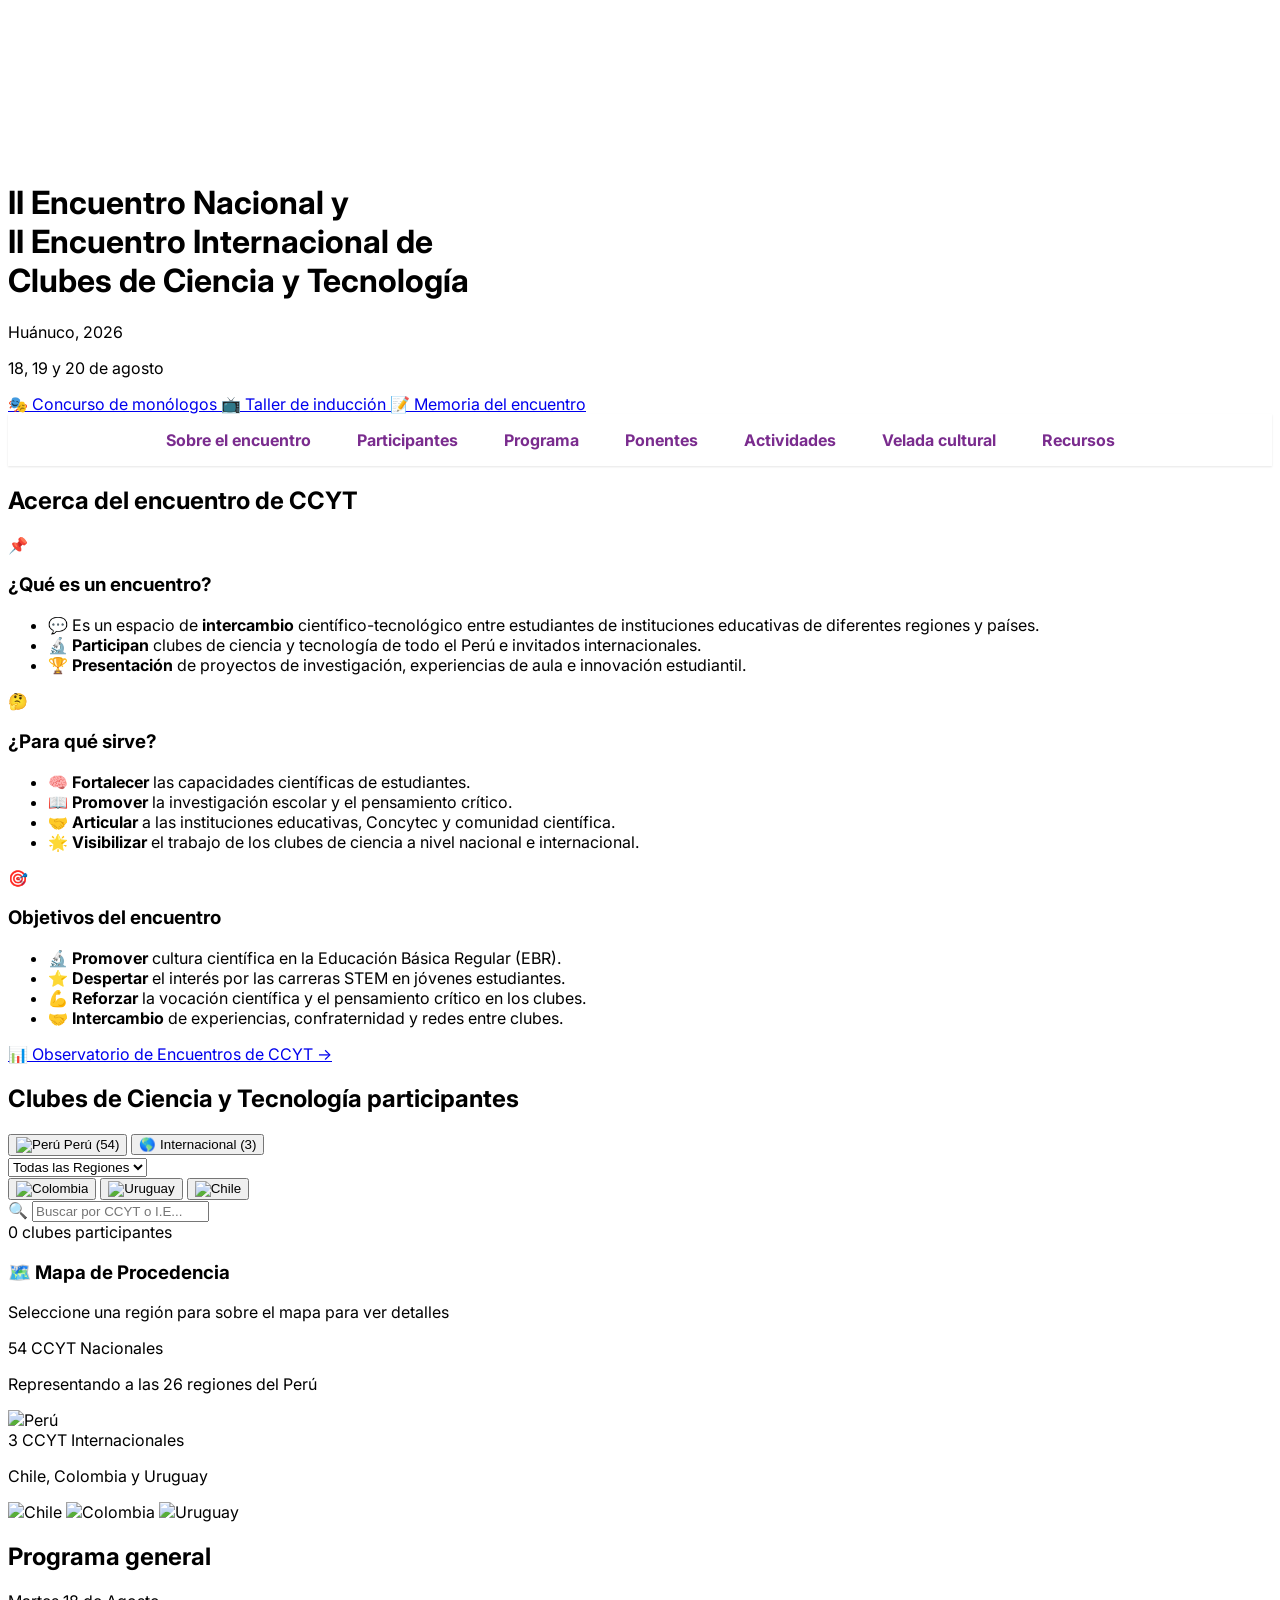
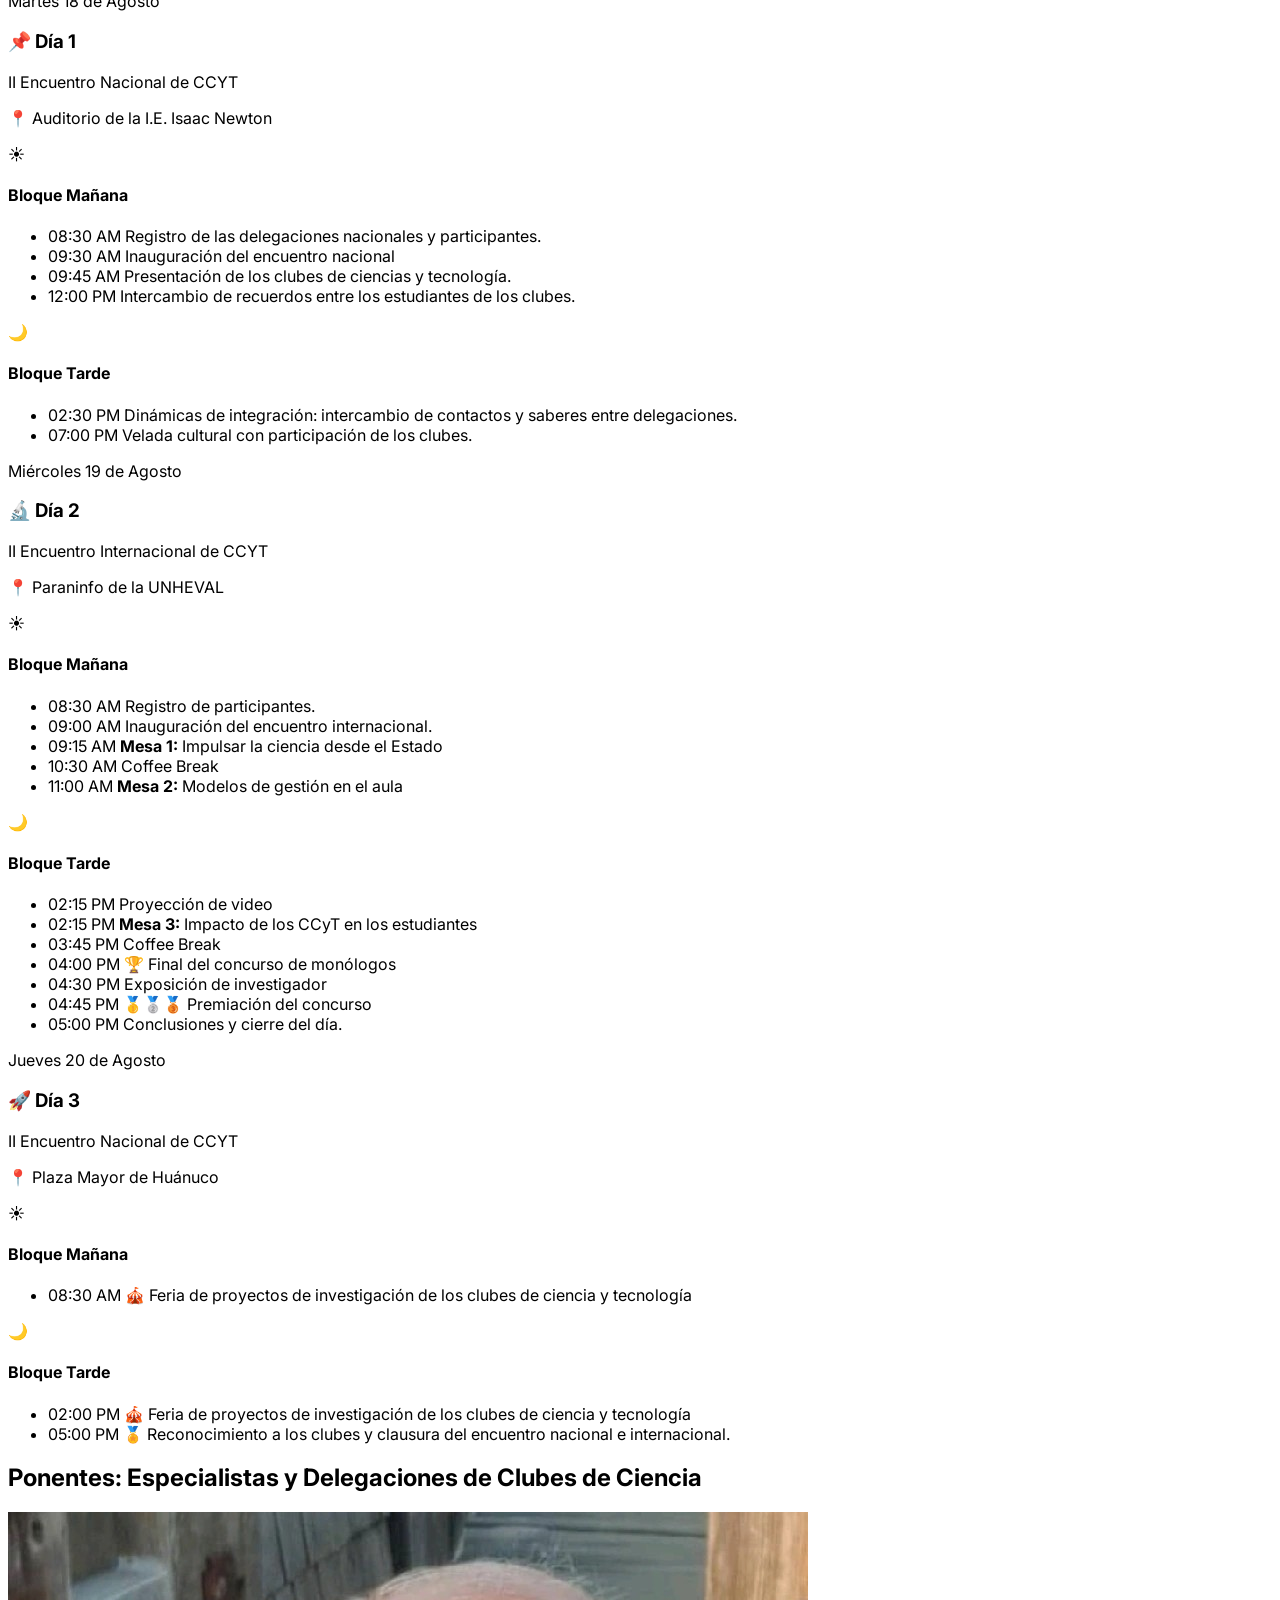
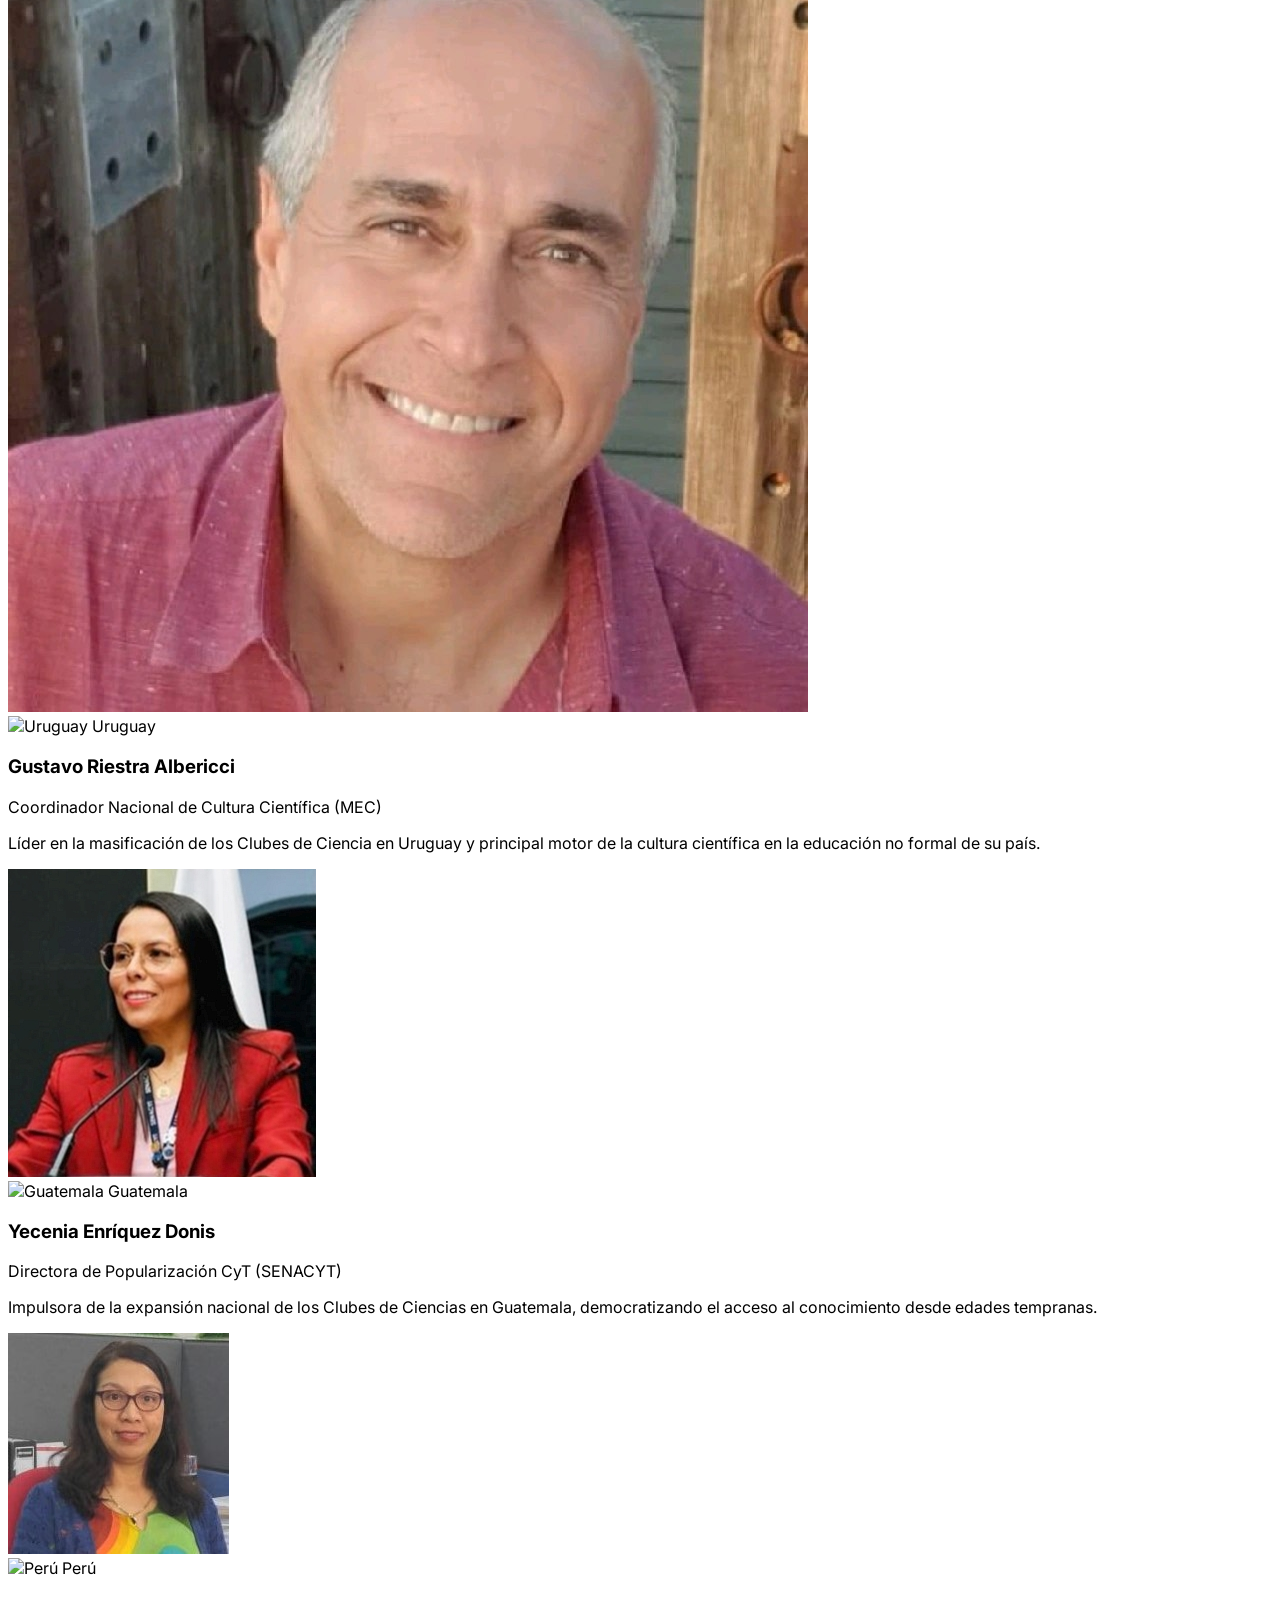
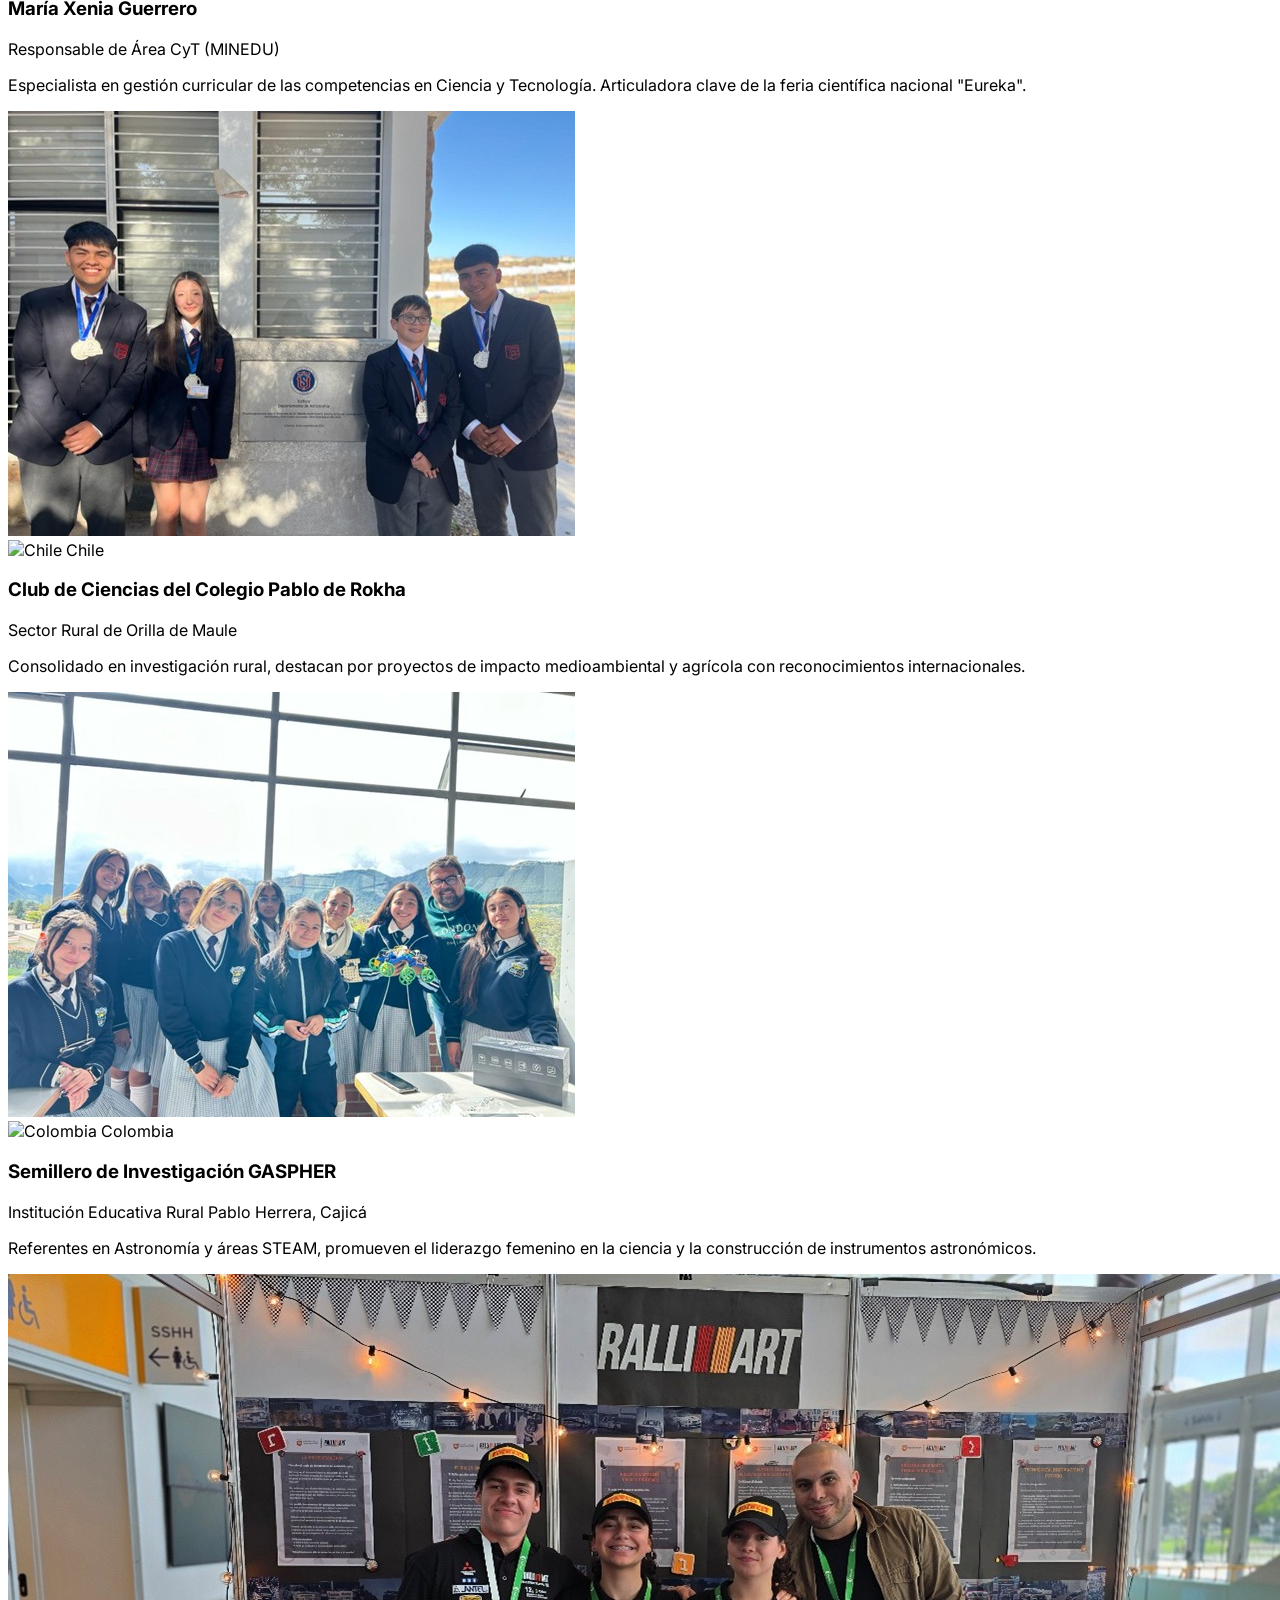
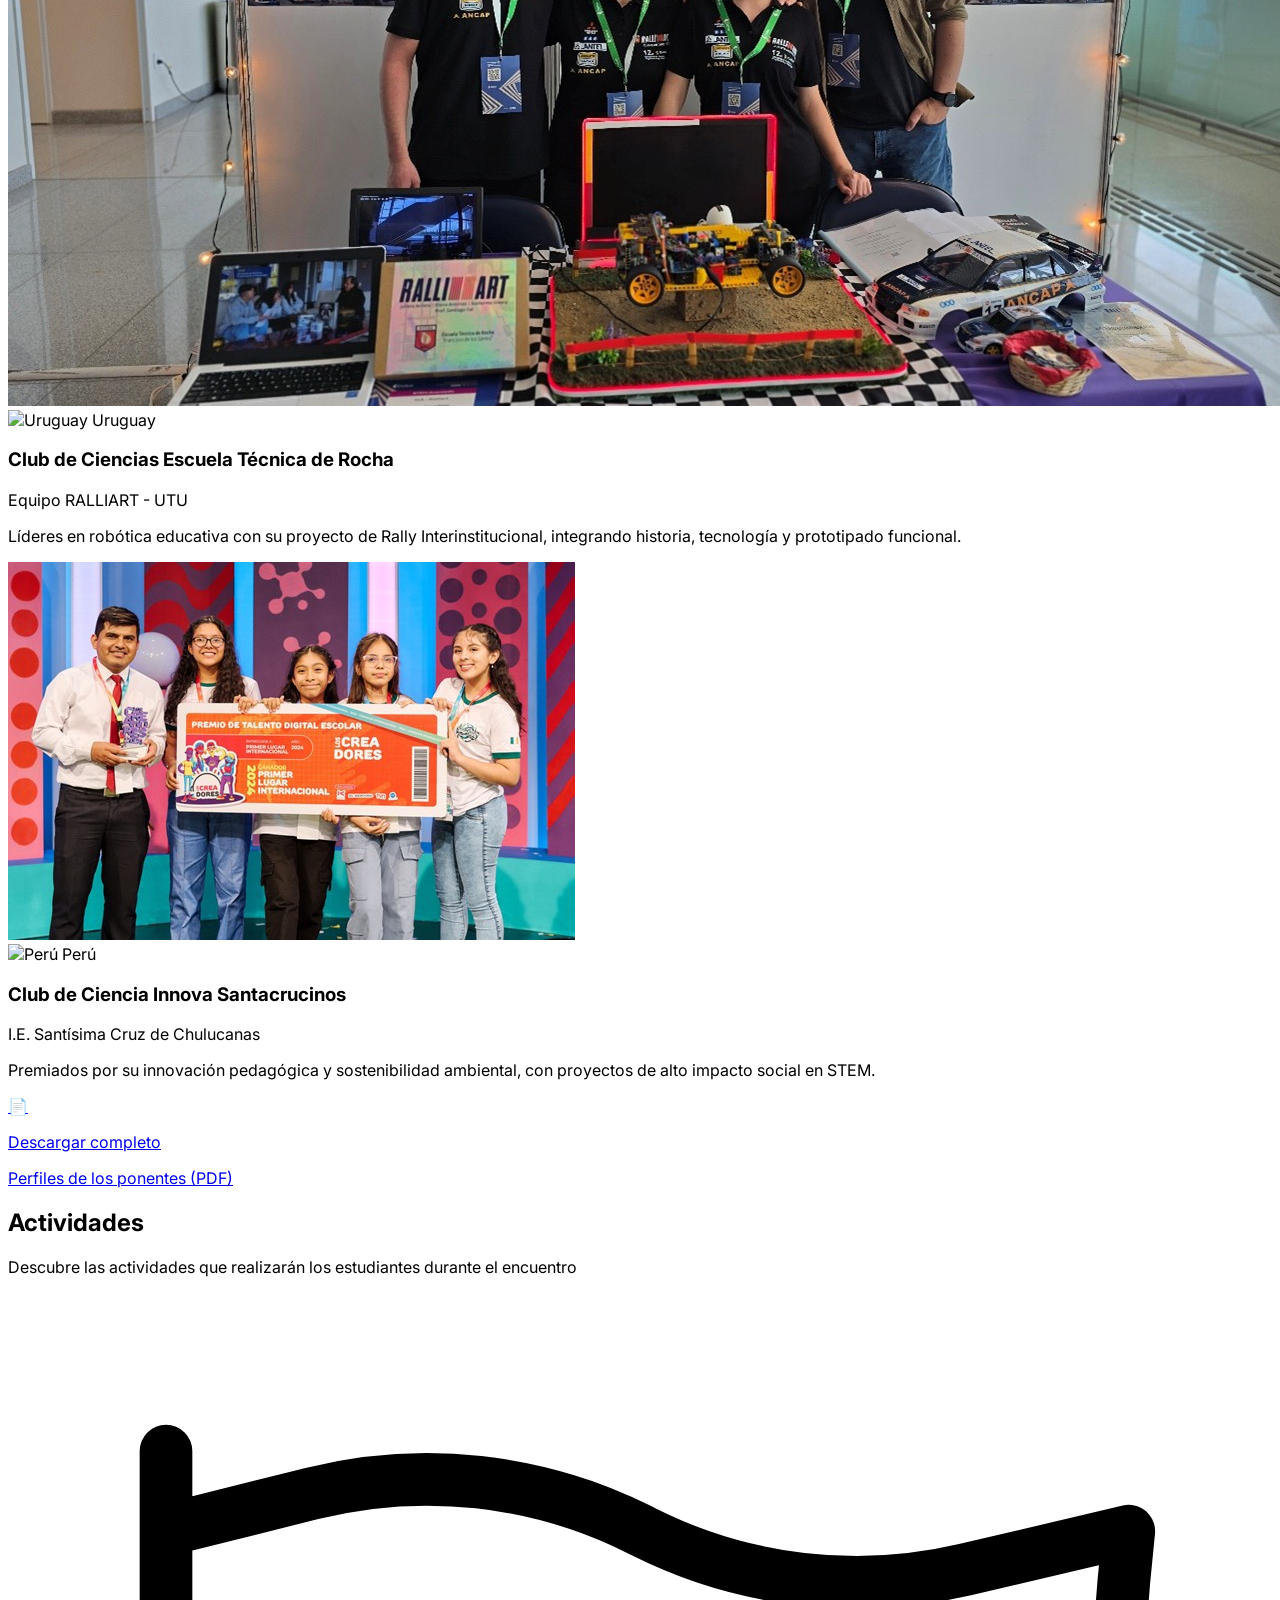
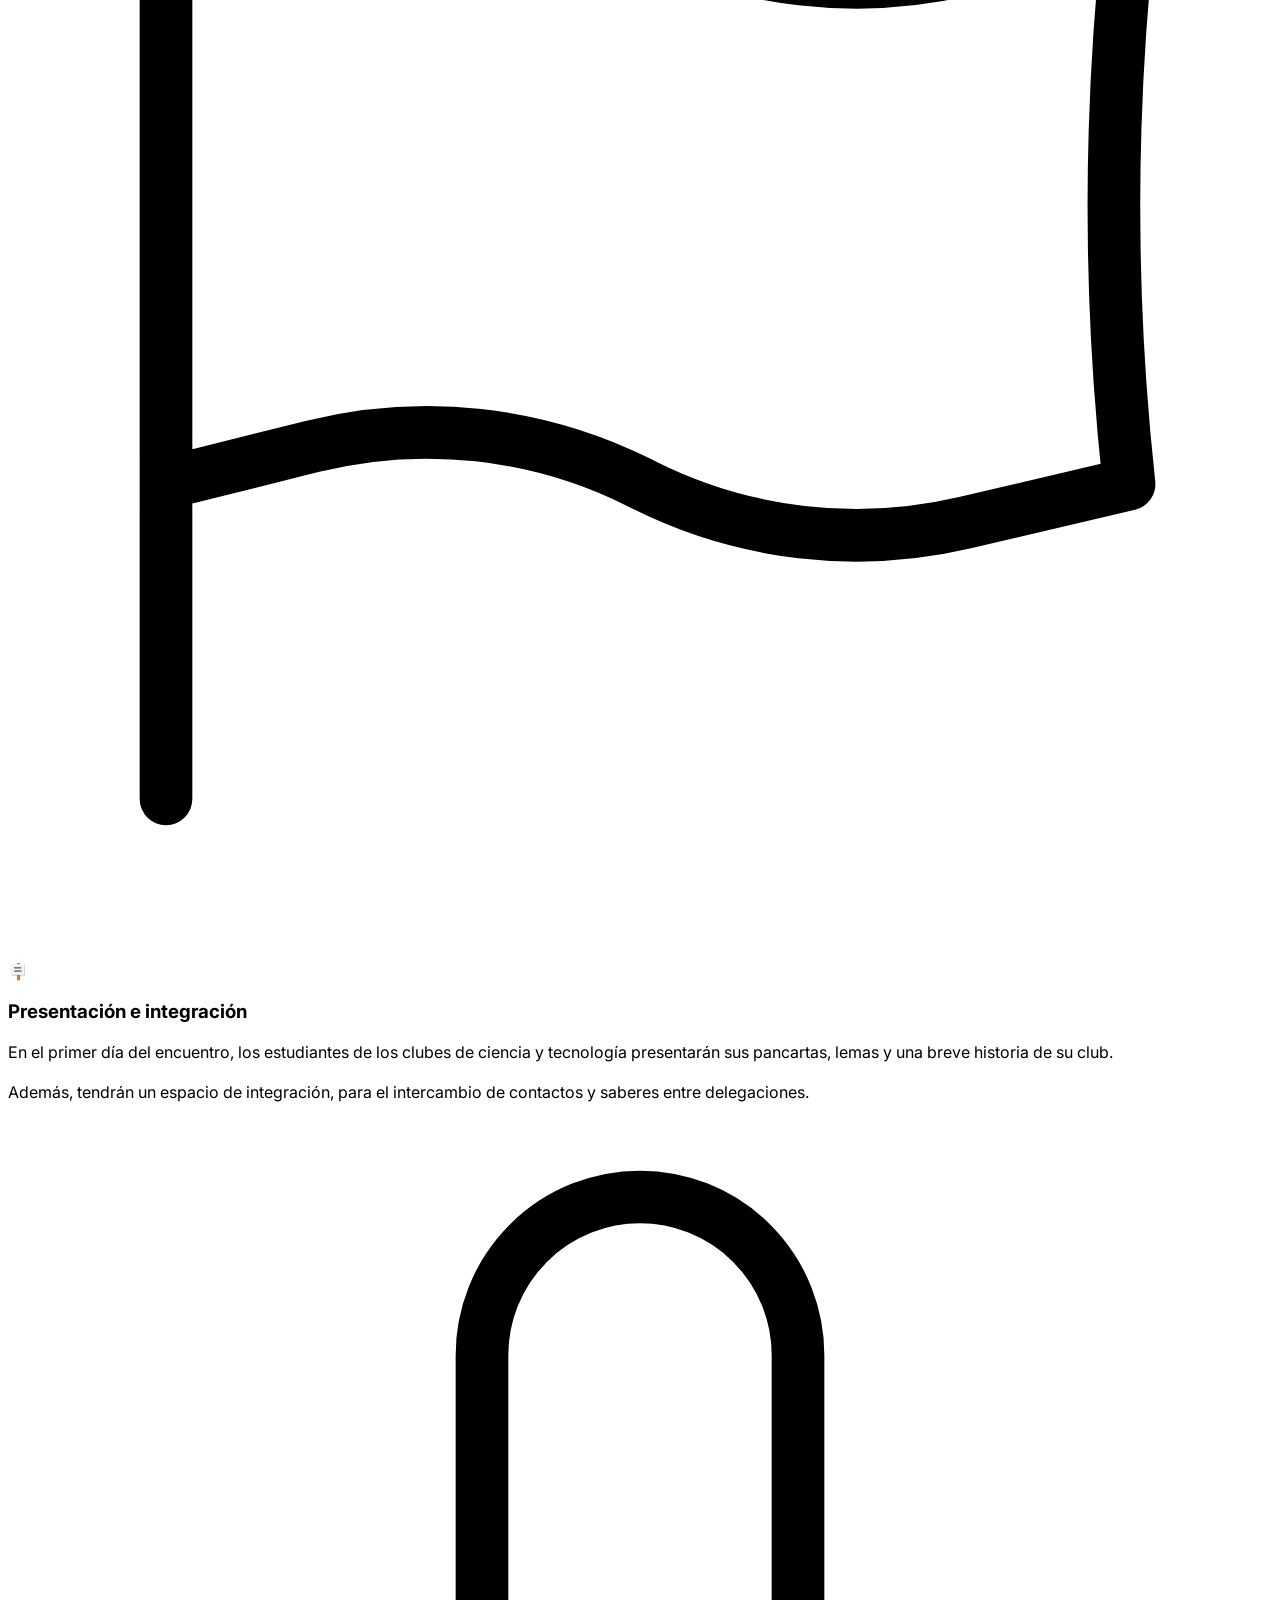
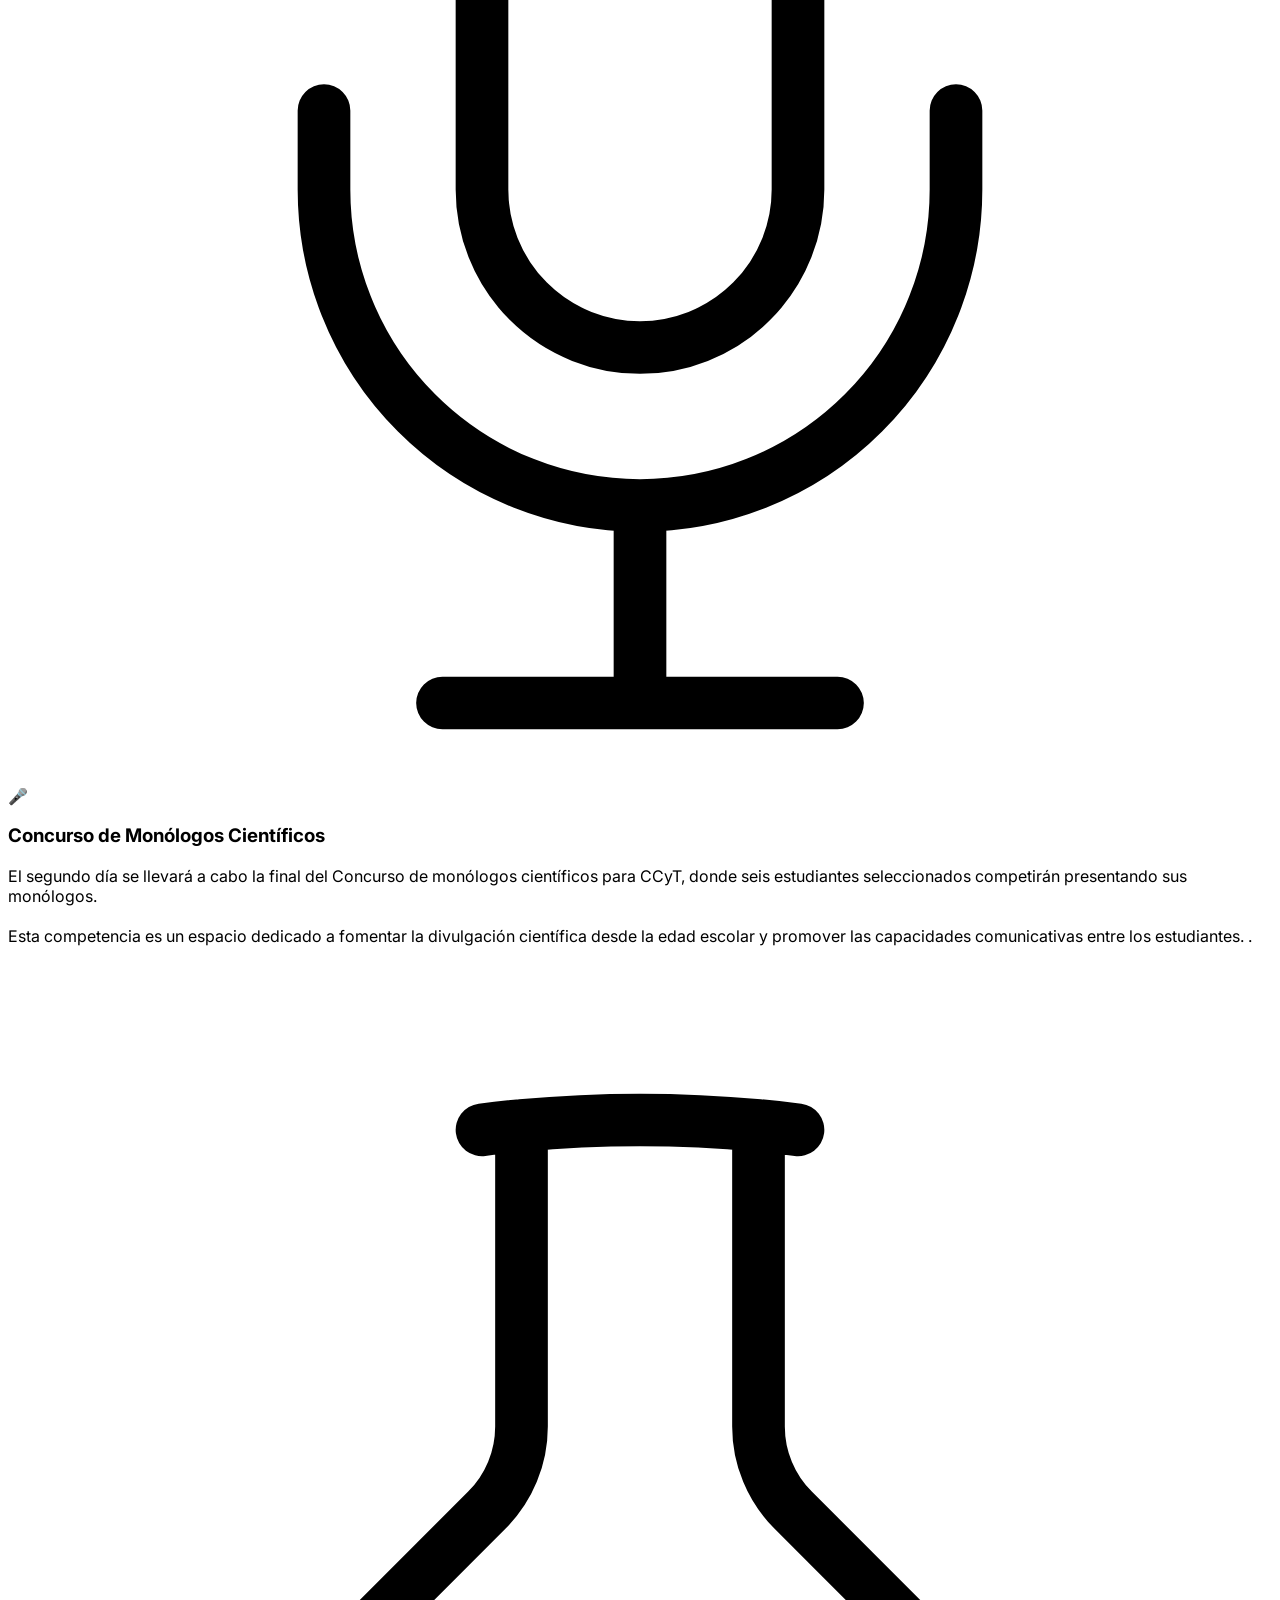
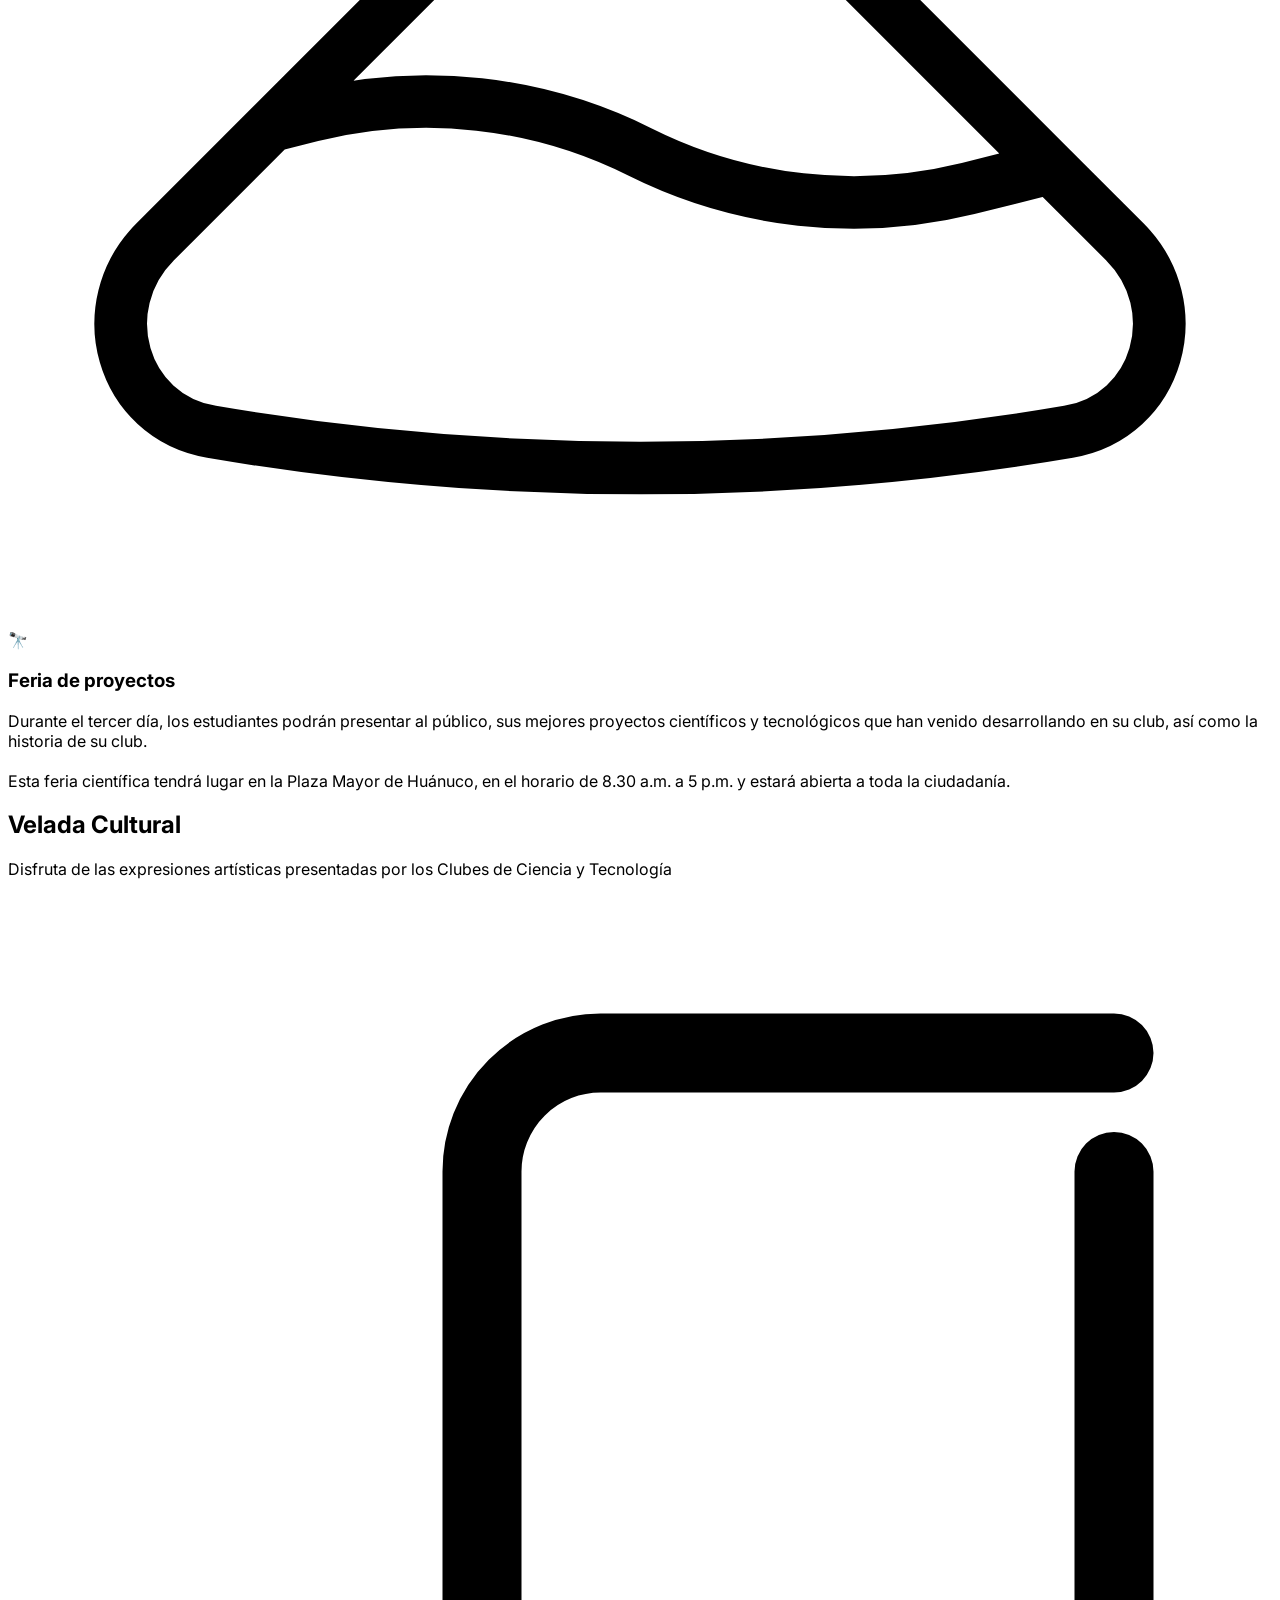
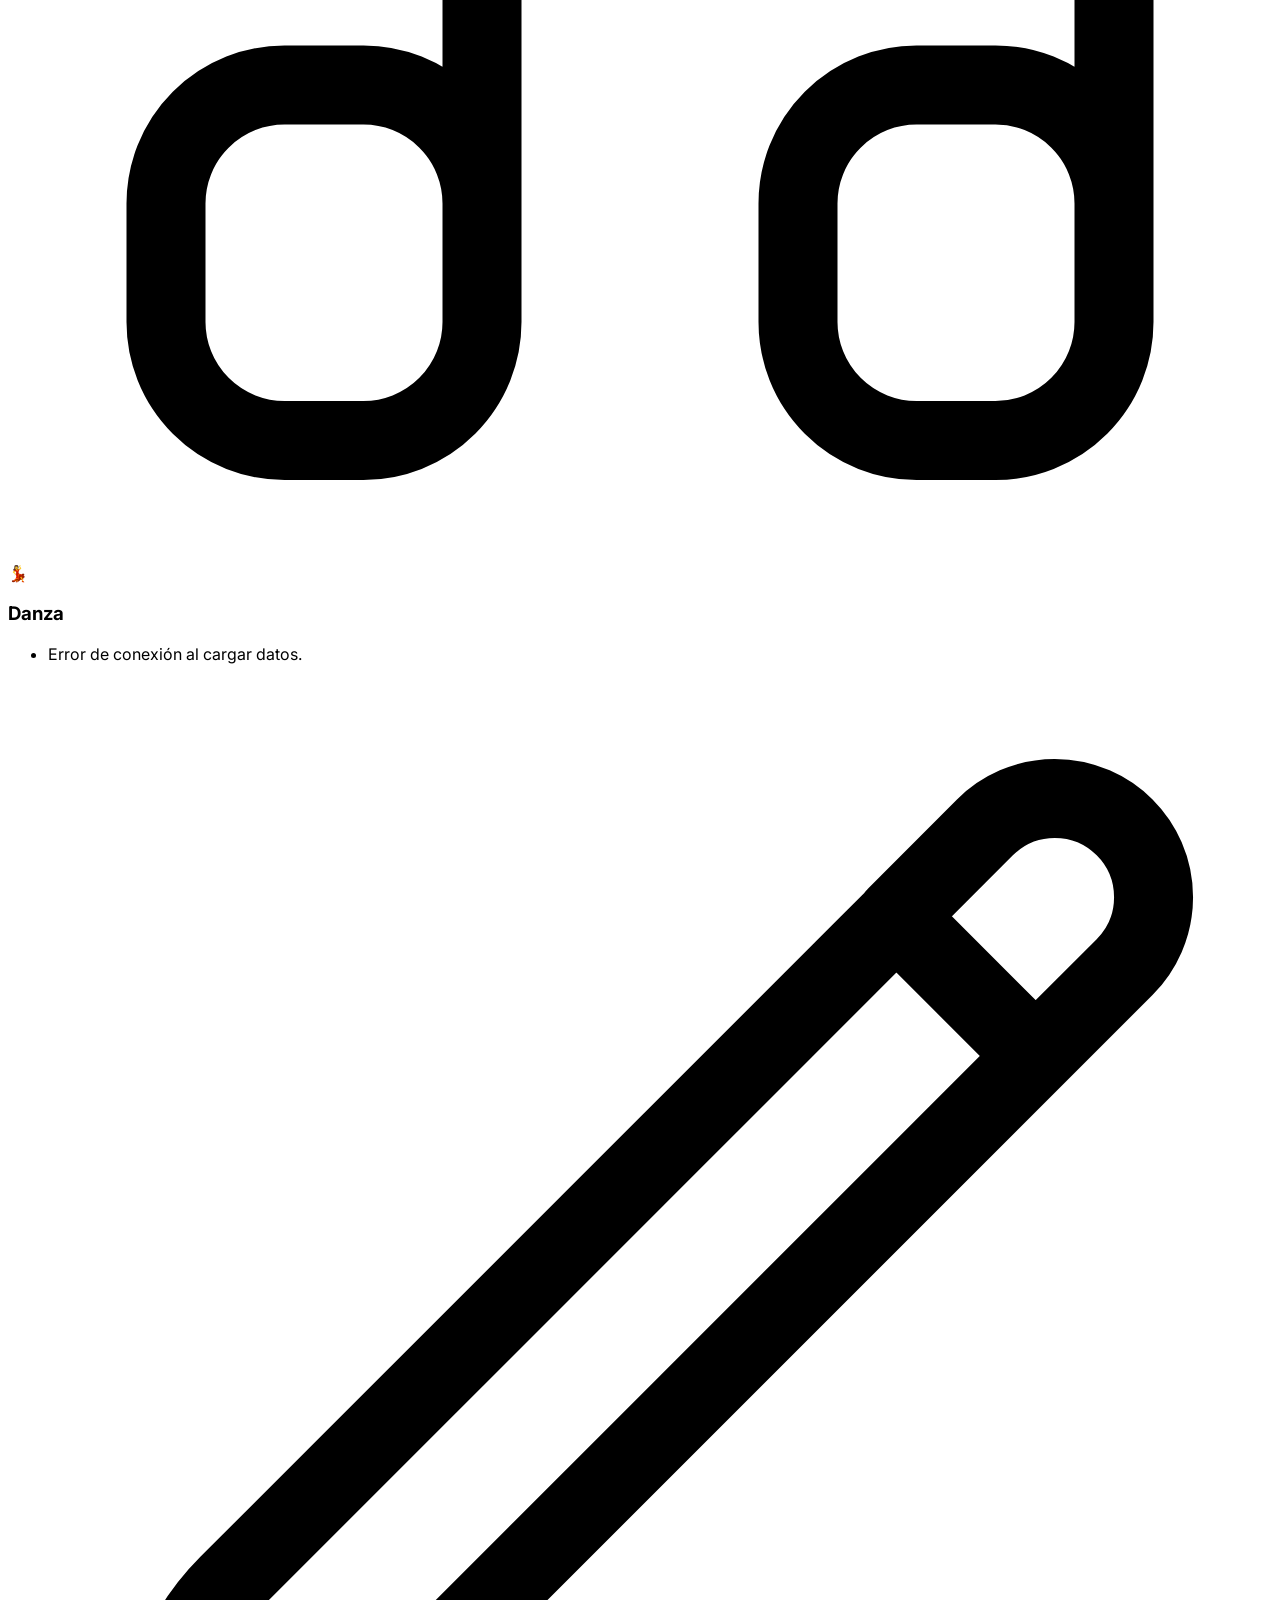
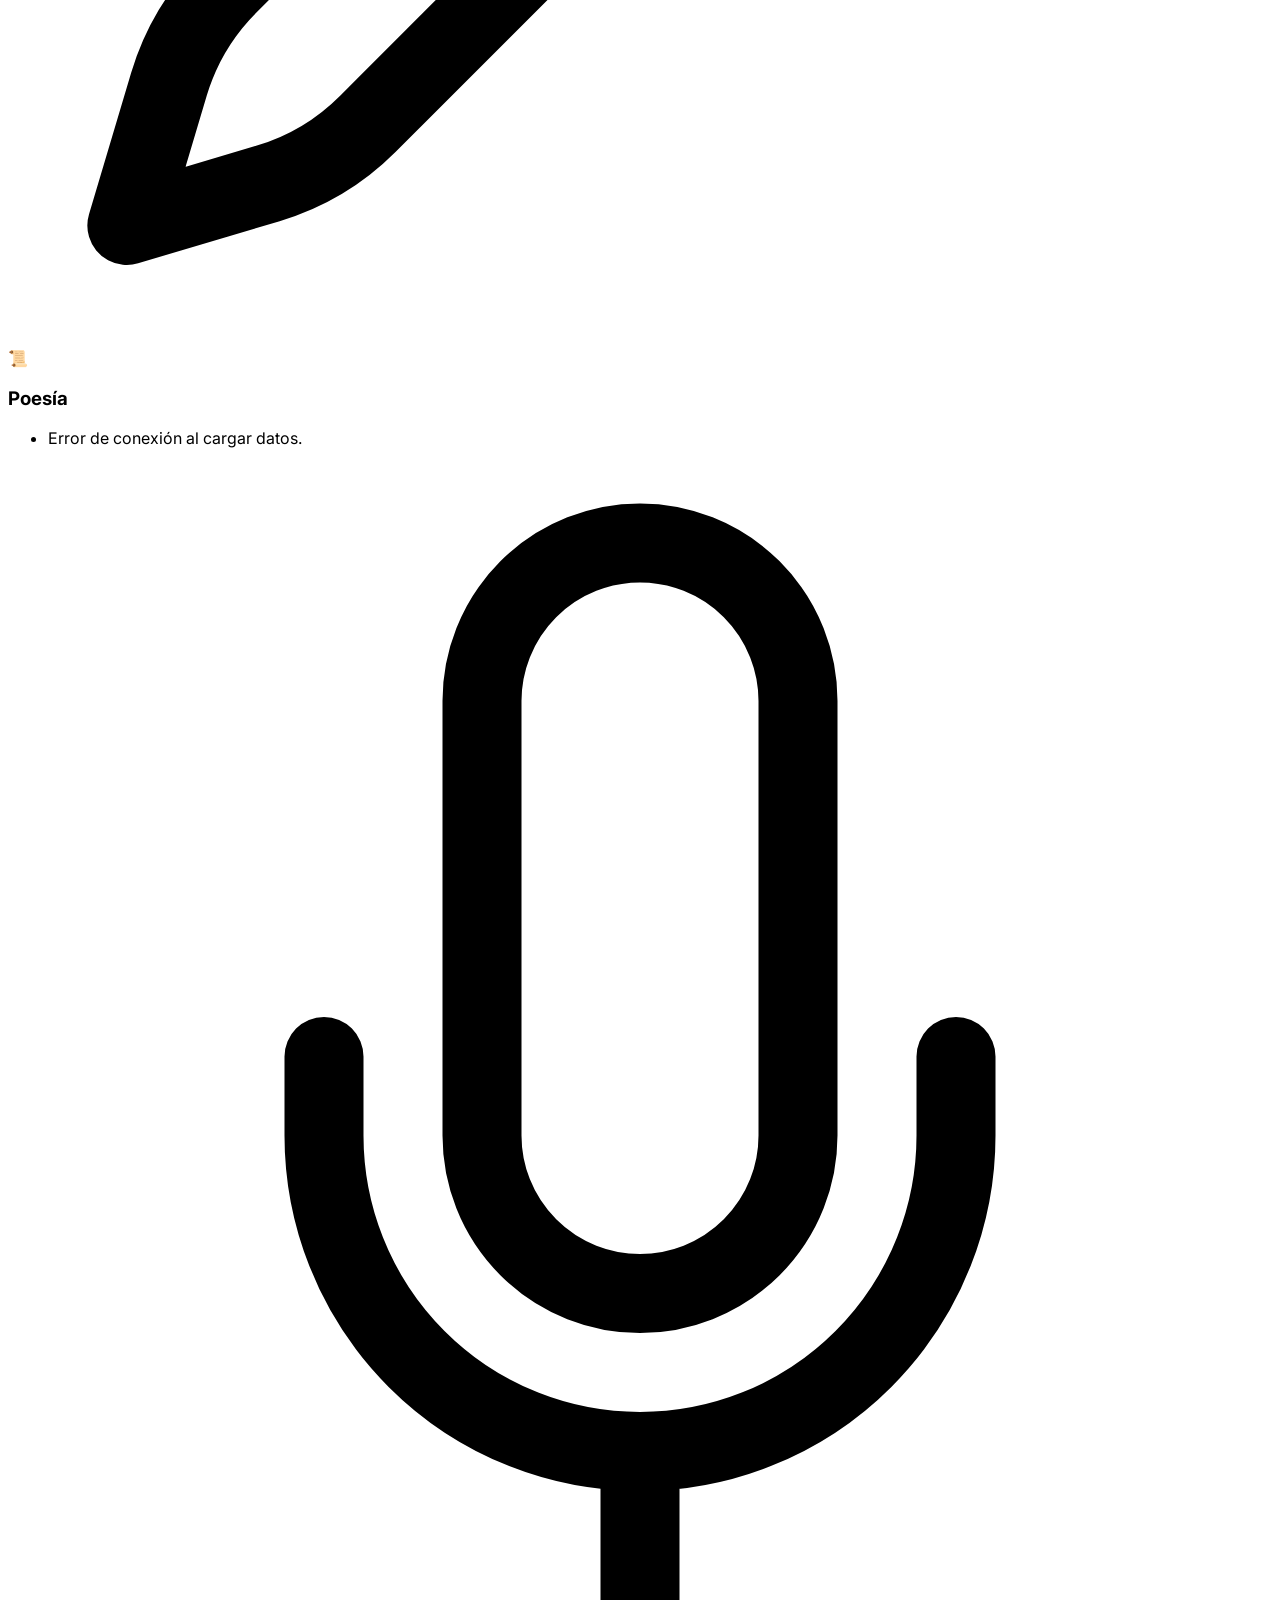
==== commit cb9c4a63: "Update index.html" ====
--- a/index.html
+++ b/index.html
@@ -672,7 +672,7 @@
                     <span class="text-2xl group-hover:rotate-12 transition-transform">📄</span>
                     <div class="text-left">
                         <p class="text-[10px] uppercase opacity-70 leading-none">Descargar completo</p>
-                        <p class="text-base">Perfiles de los especialistas y clubes expositores(PDF)</p>
+                        <p class="text-base">Perfiles de los ponentes (PDF)</p>
                     </div>
                 </a>
             </div>
